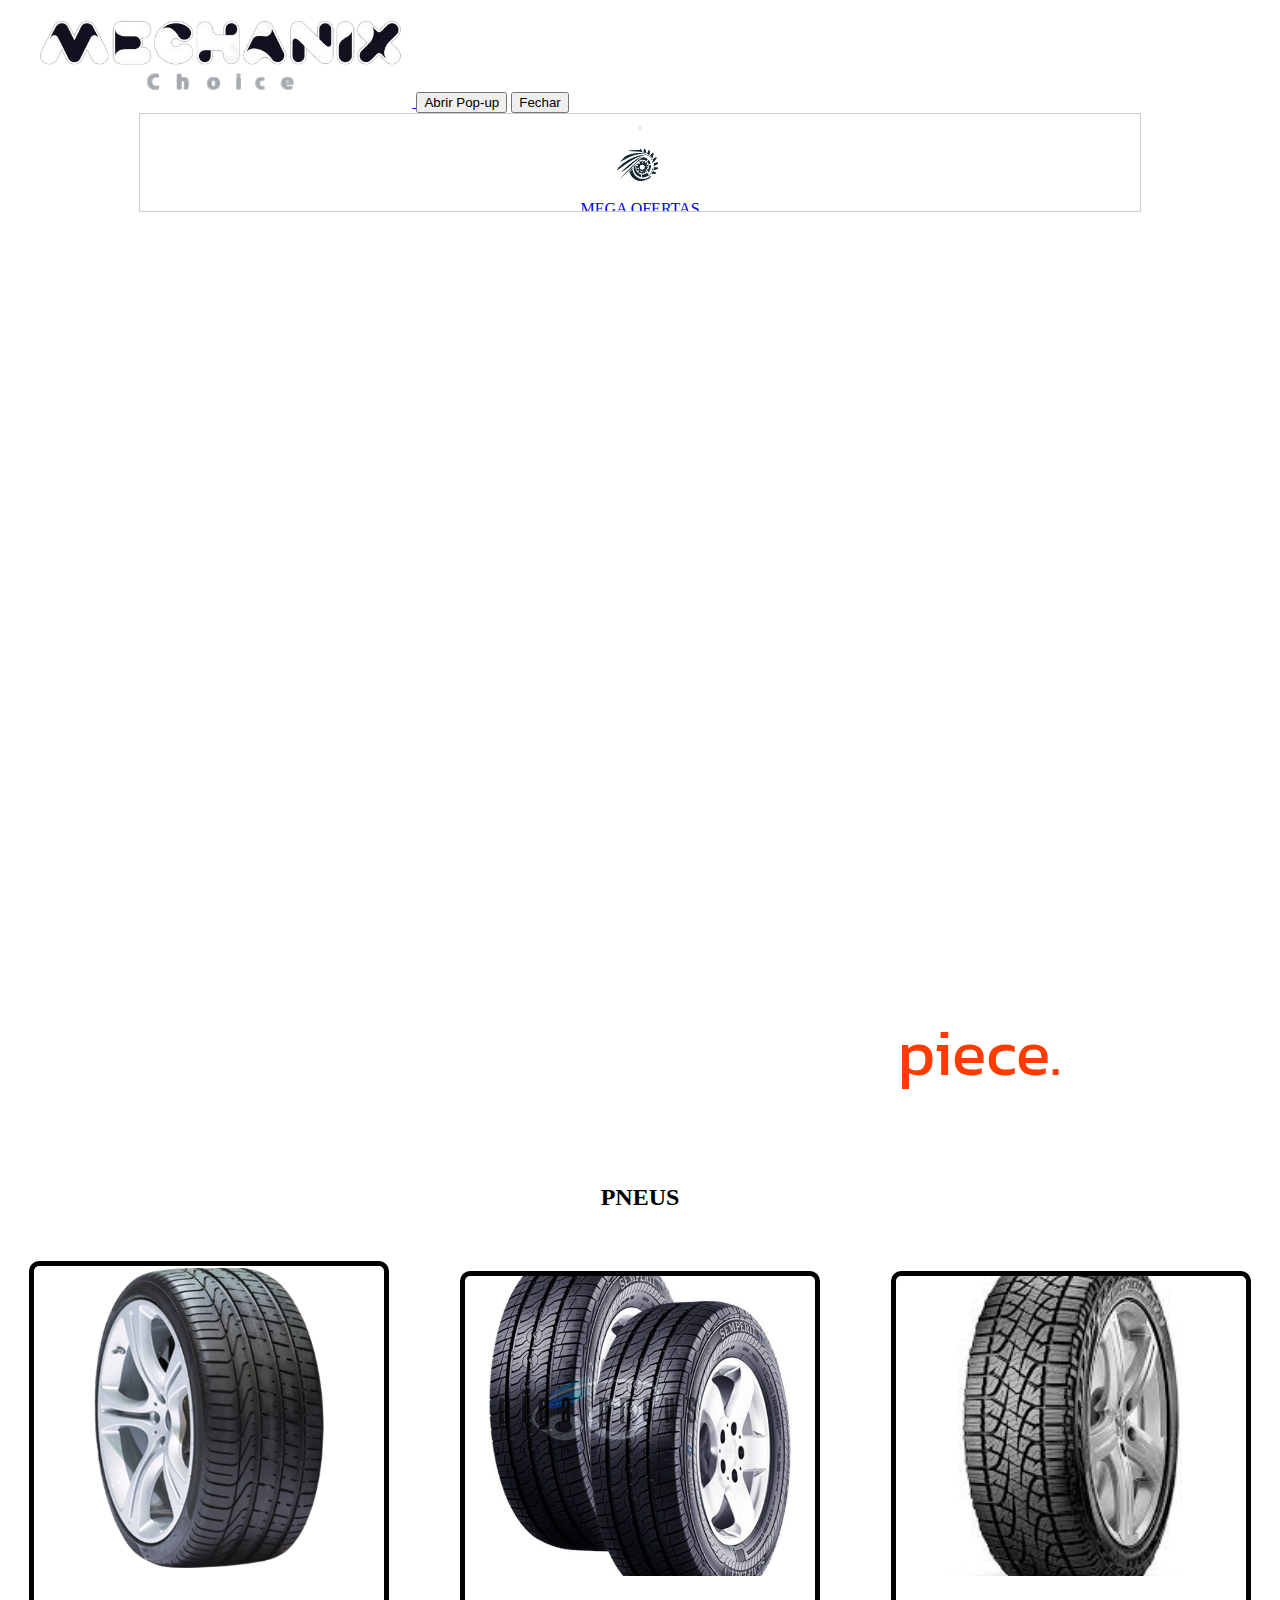
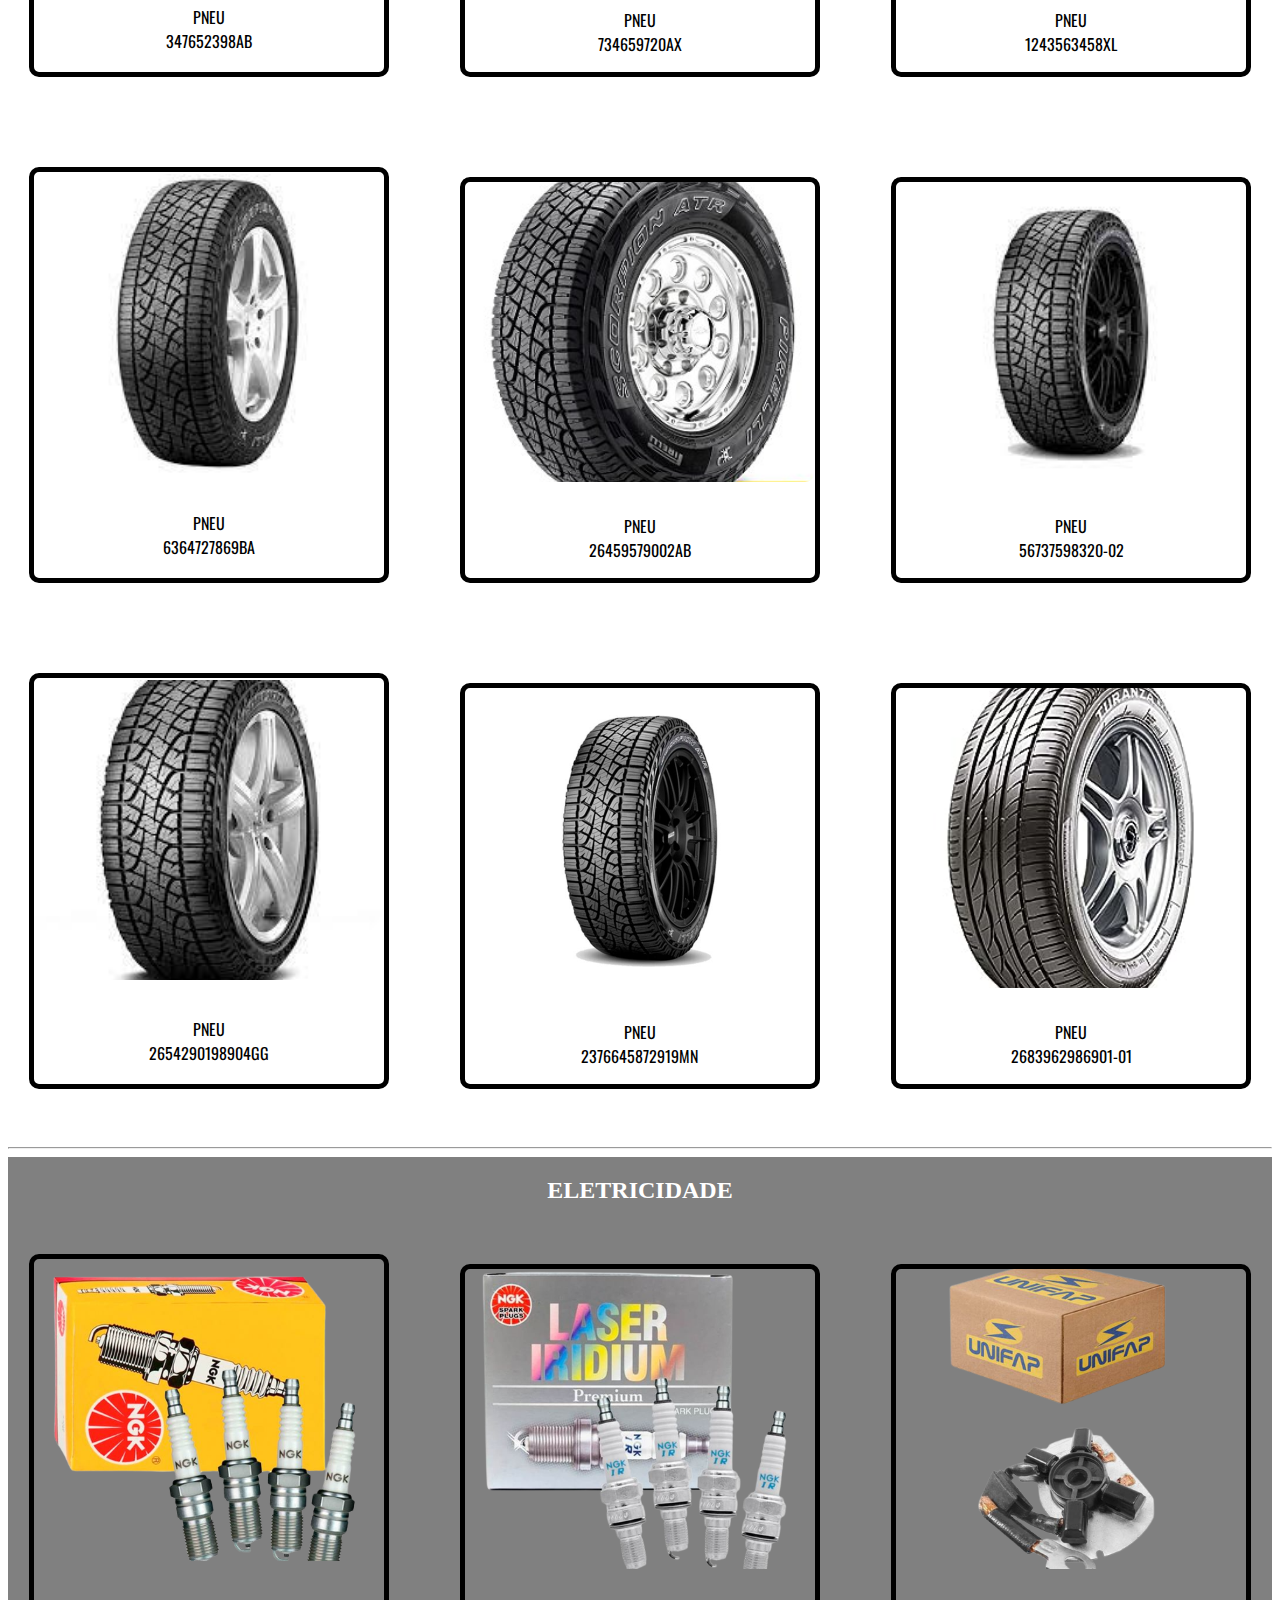
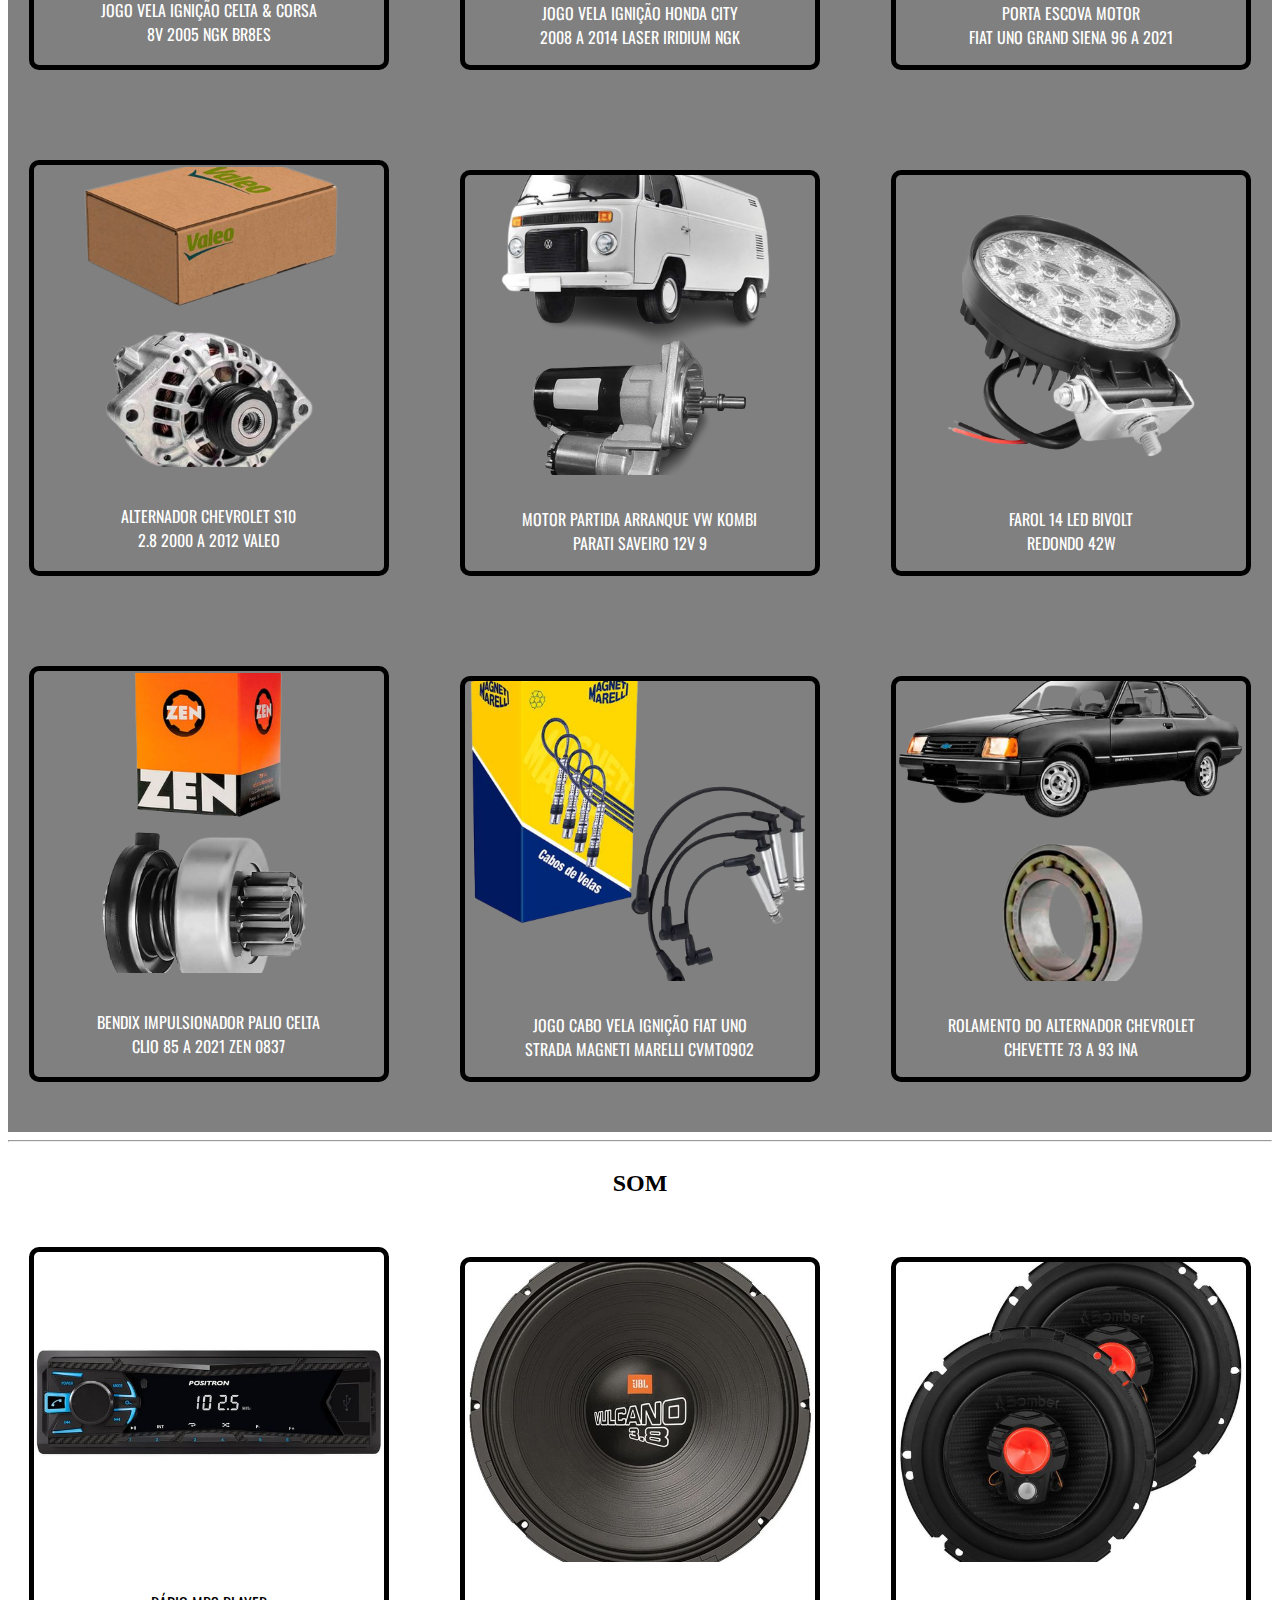
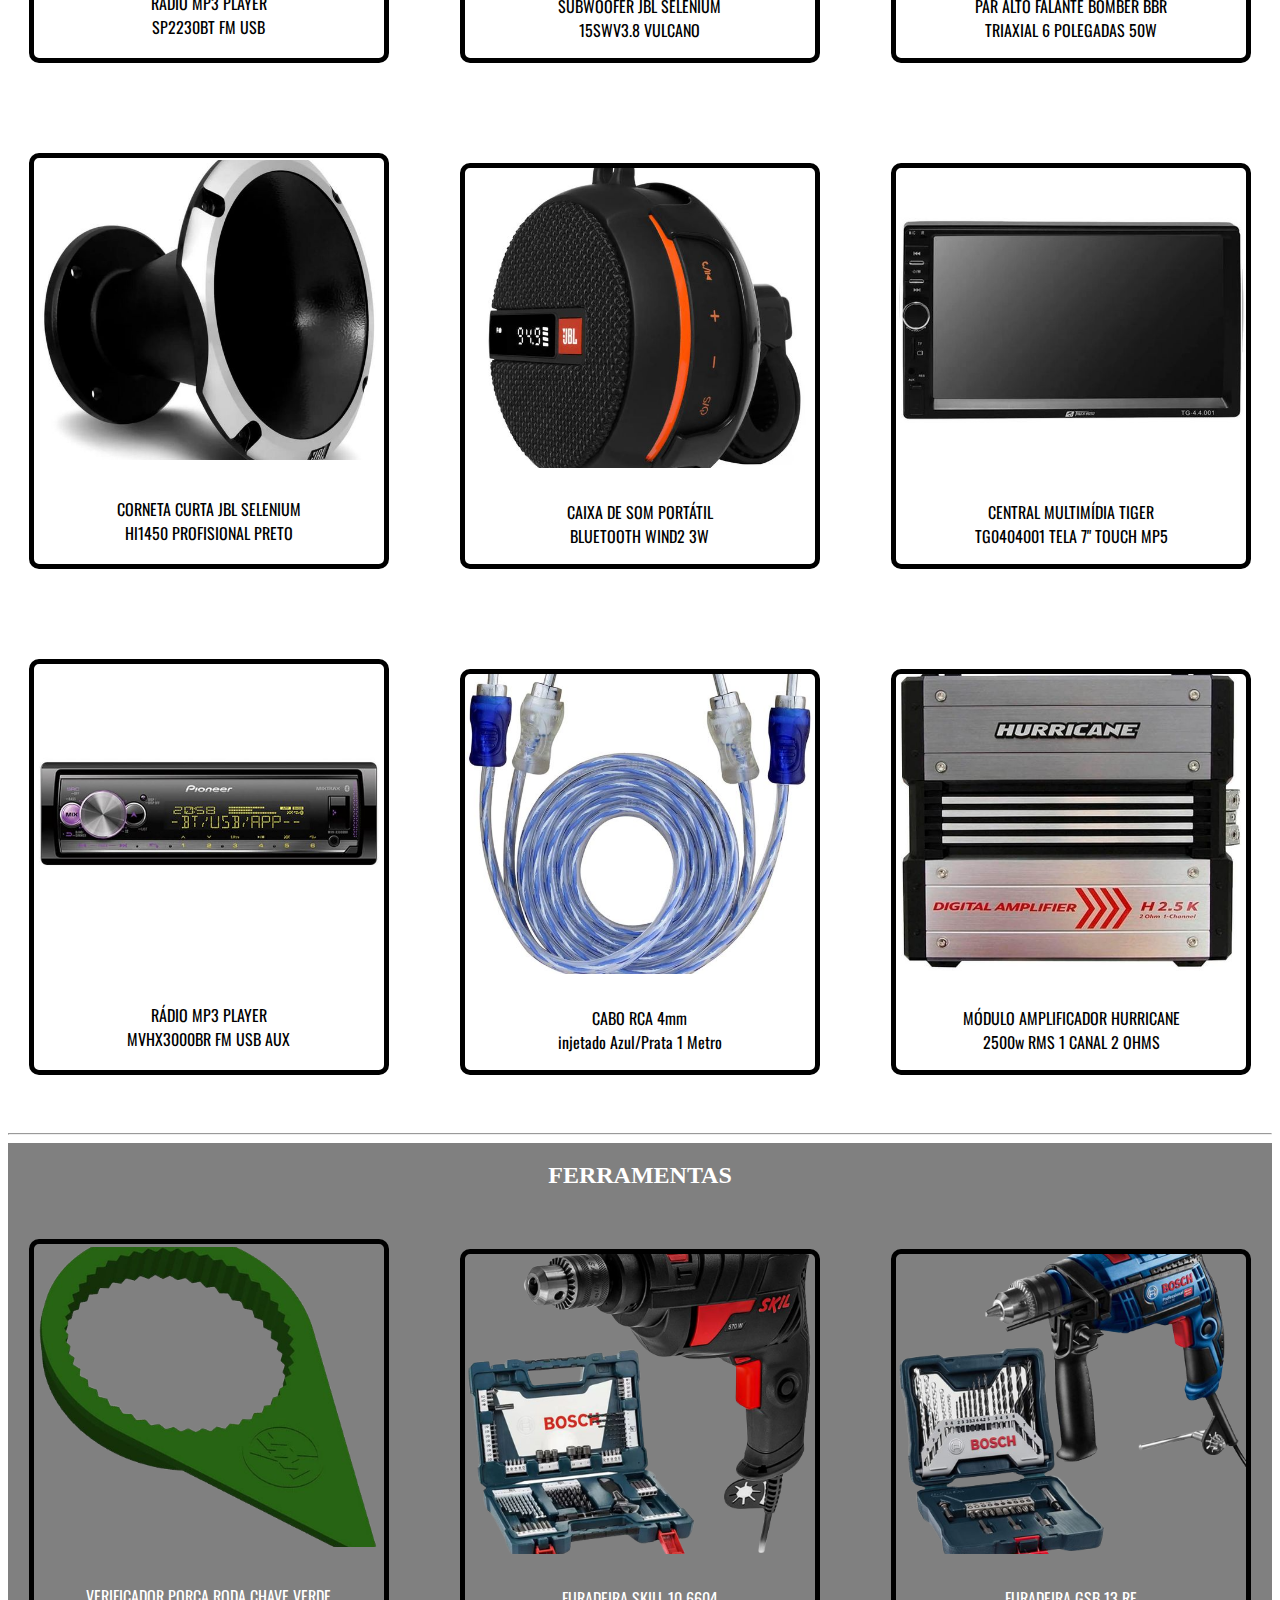
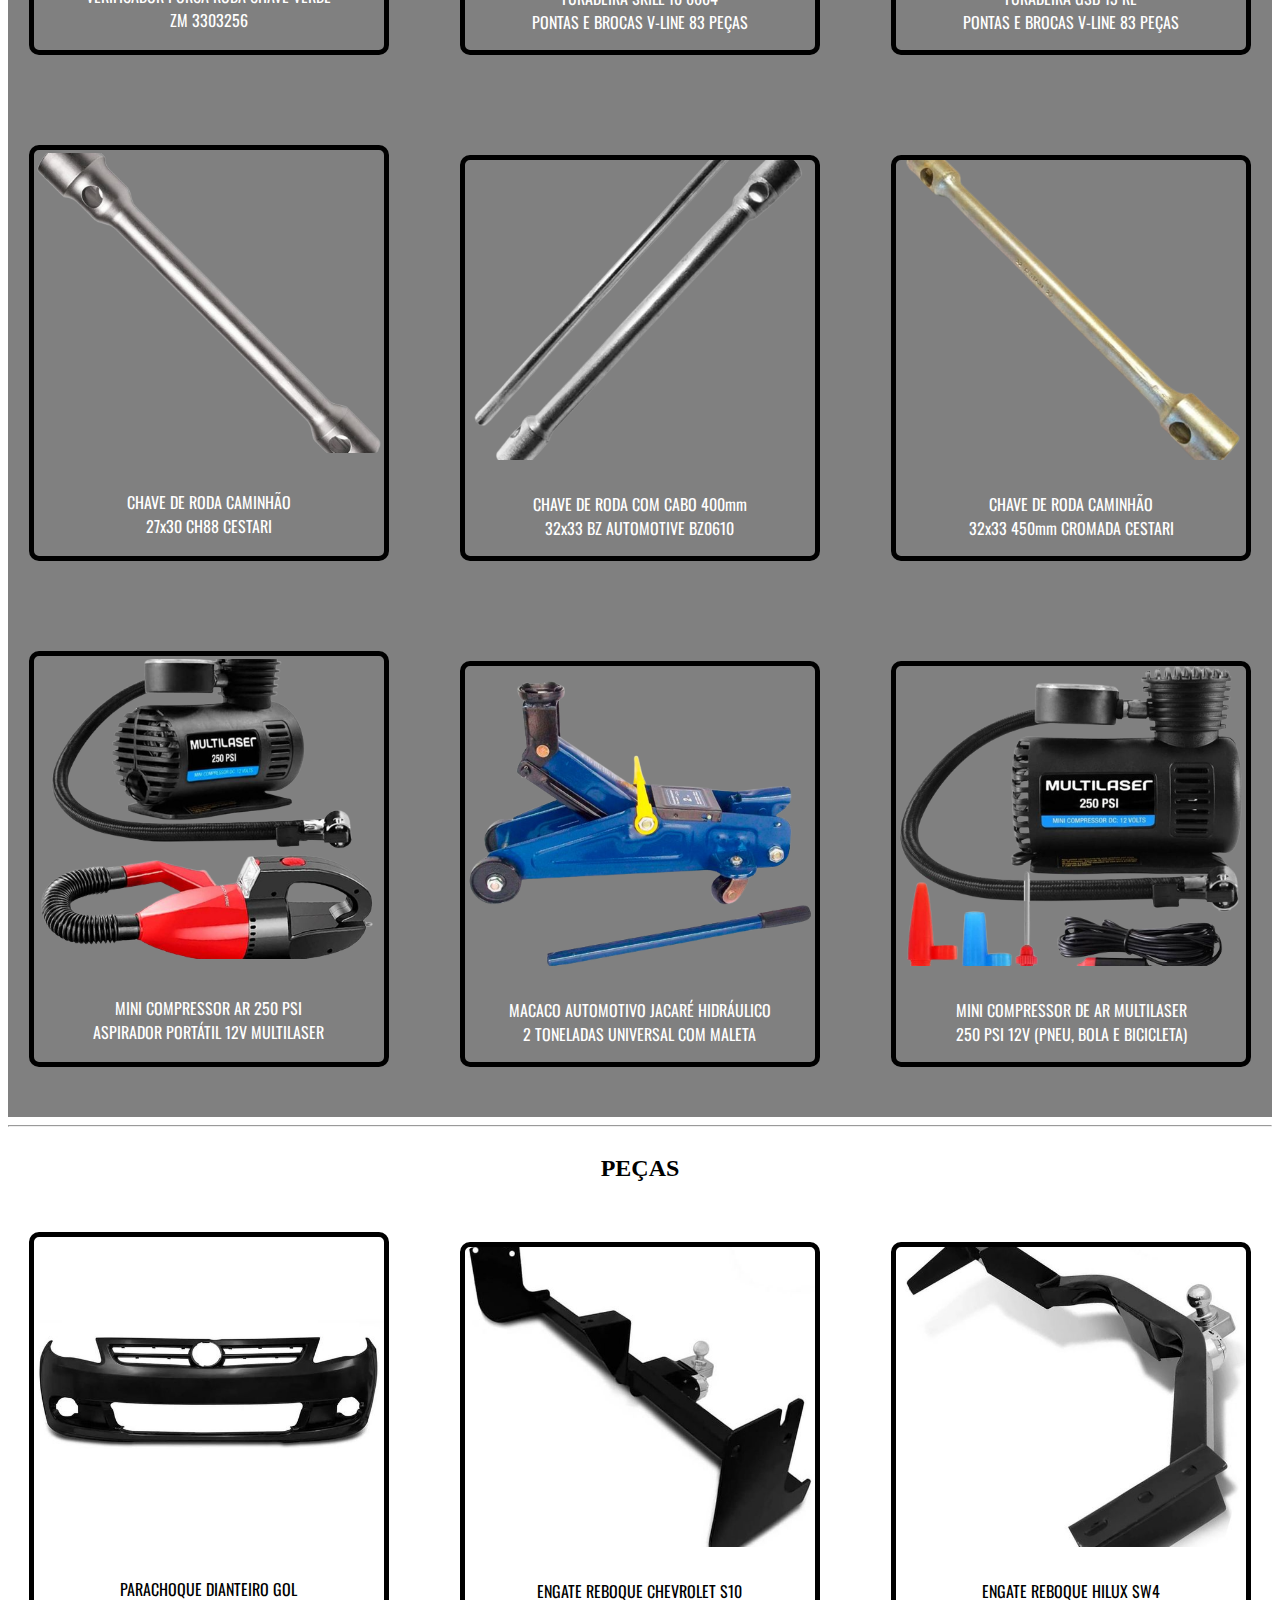
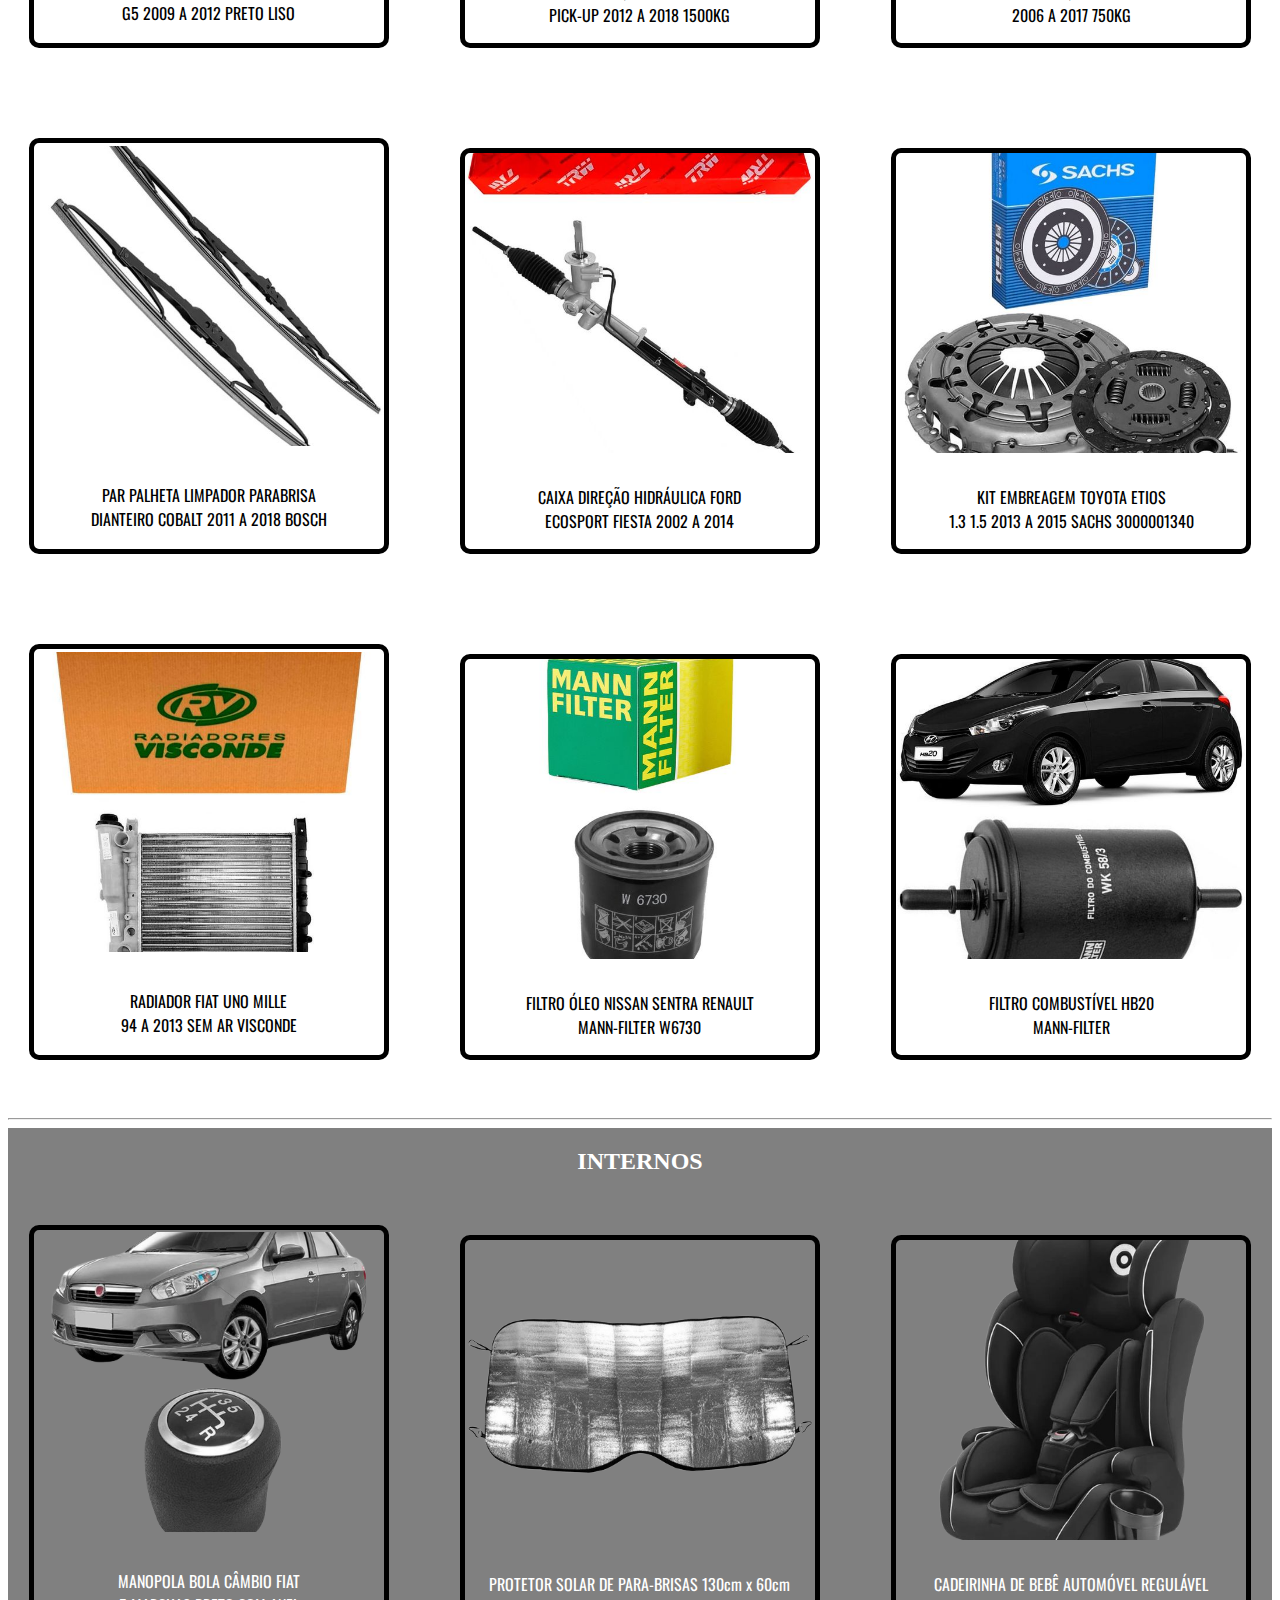
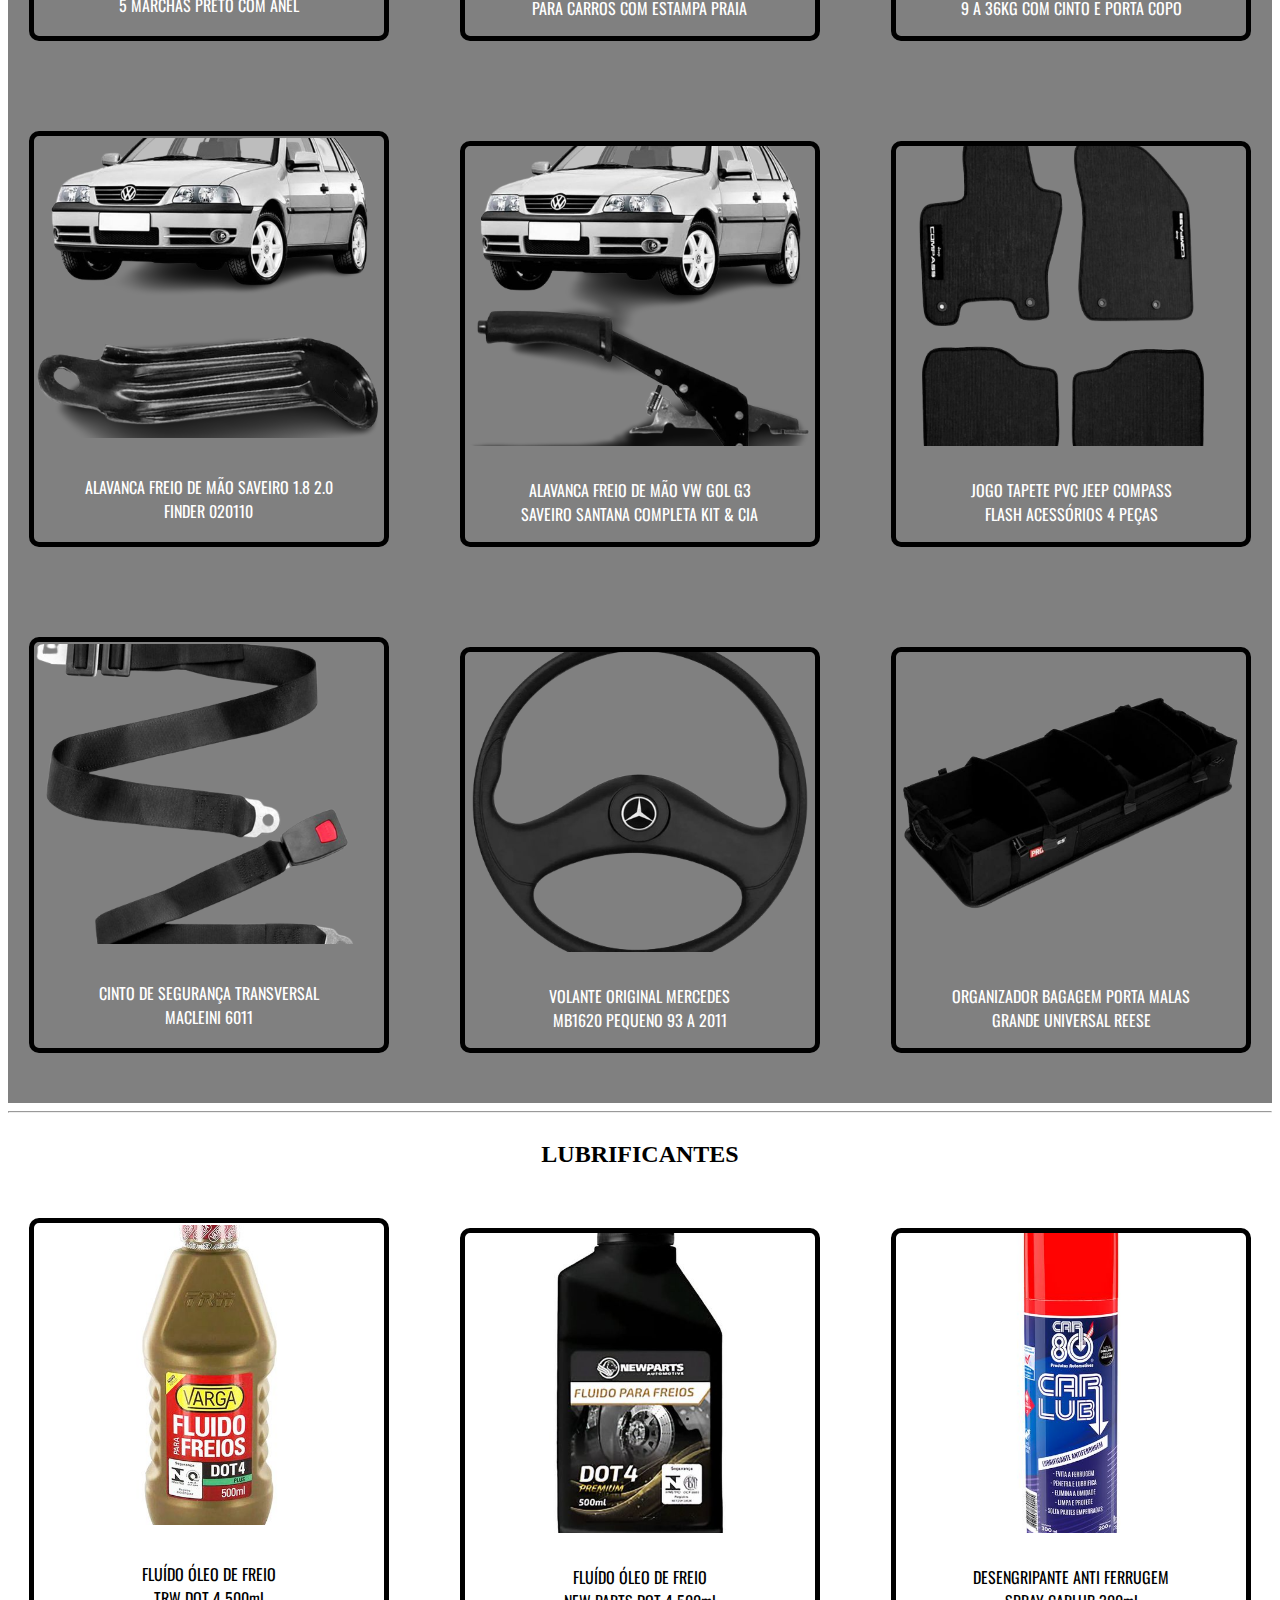
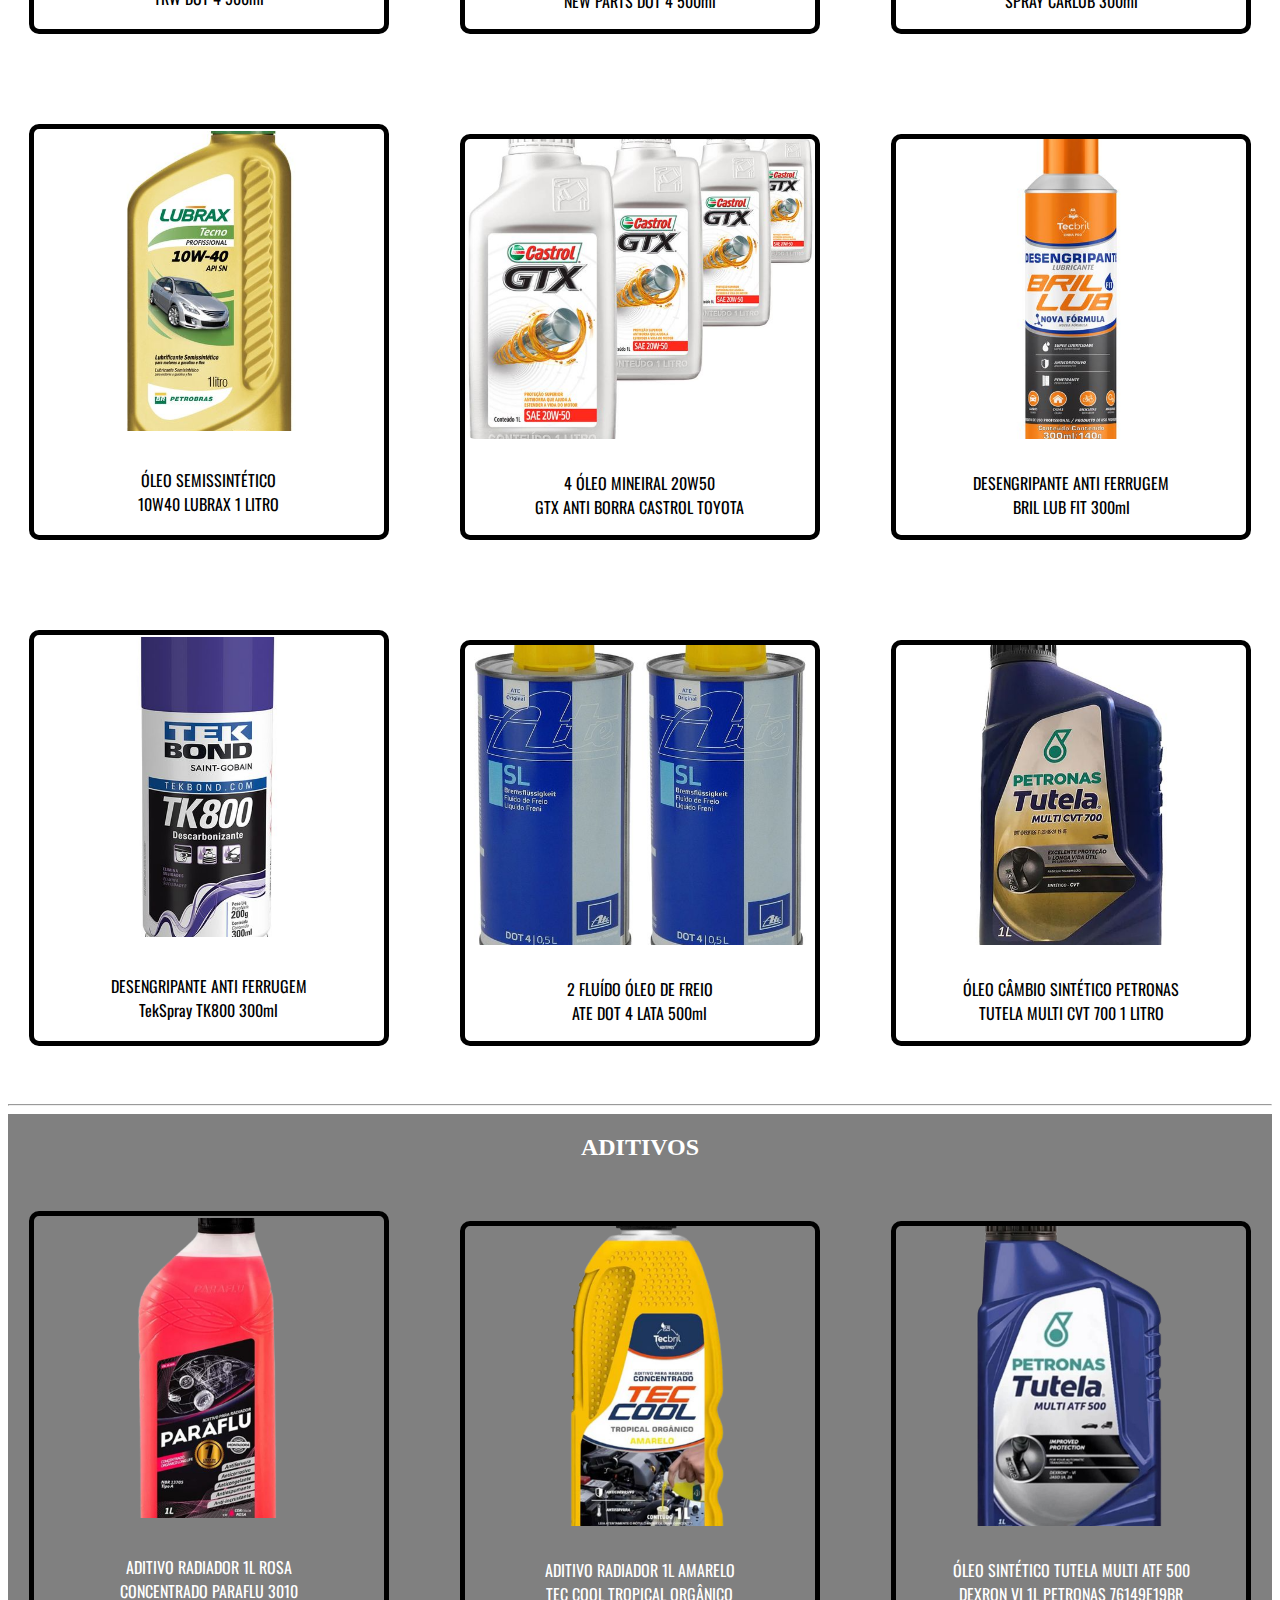
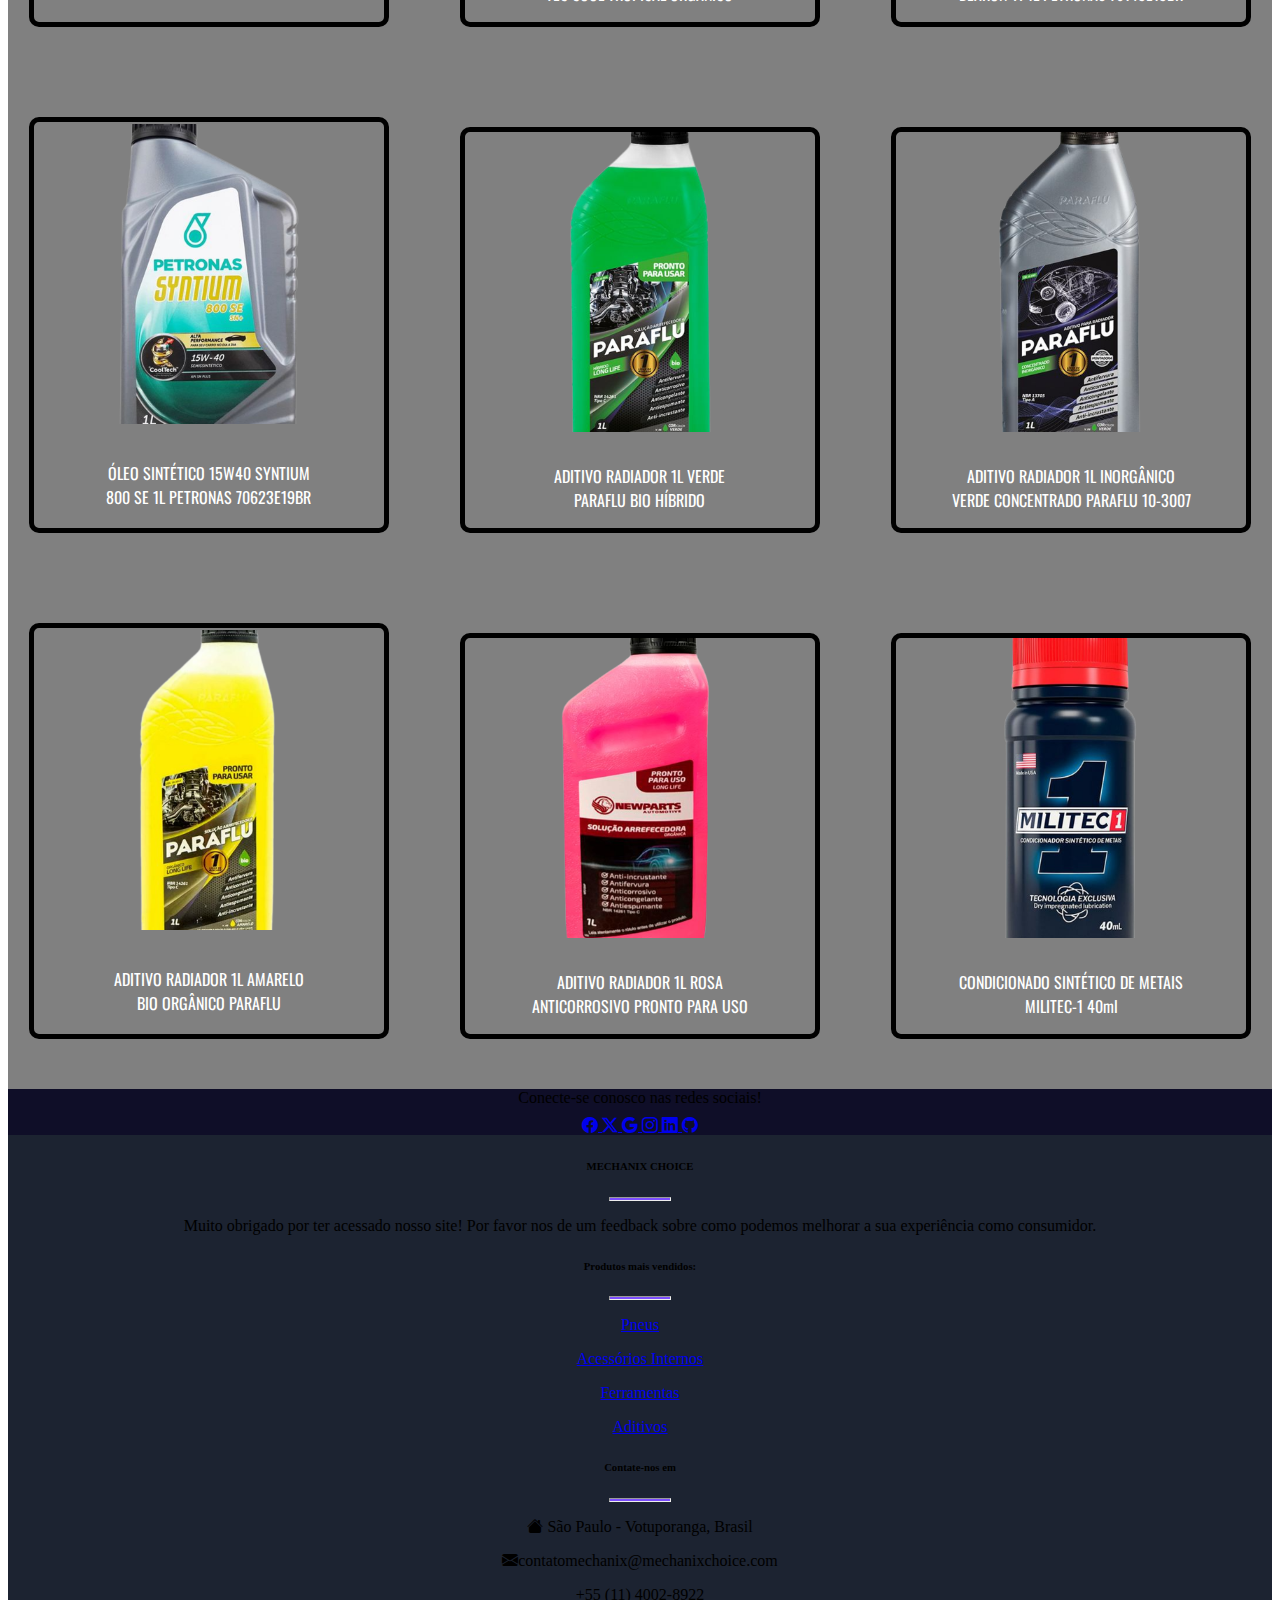
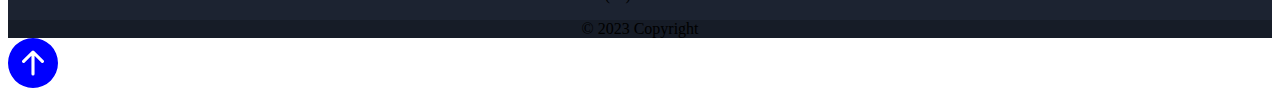
==== index.html @ fe579483 "commit com a propaganda para tentar aproveitar para poup" ====
<!DOCTYPE html>
<html lang="pt-br">

<head>
  <meta charset="UTF-8">
  <meta name="viewport" content="width=device-width, initial-scale=1.0">
  <title>Mechanix Choice</title>

  <!-- LINK JAVASCRIPT PADRÃO-->
  <script src="script.js"></script>
  <!-- LINK CSS PADRÃO -->
  <link rel="stylesheet" href="styles.css">
  <!-- ÍCONE DA LOGO NA GUIA -->
  <link rel="icon" href="/image/ícone_-removebg-preview.2.0.png">

  <!-- LINK BOOTSTRAP CDN -->
  <link href="https://cdn.jsdelivr.net/npm/bootstrap@5.3.2/dist/css/bootstrap.min.css" rel="stylesheet"
    integrity="sha384-T3c6CoIi6uLrA9TneNEoa7RxnatzjcDSCmG1MXxSR1GAsXEV/Dwwykc2MPK8M2HN" crossorigin="anonymous">

  <script src="https://cdn.jsdelivr.net/npm/bootstrap@5.3.2/dist/js/bootstrap.bundle.min.js"
    integrity="sha384-C6RzsynM9kWDrMNeT87bh95OGNyZPhcTNXj1NW7RuBCsyN/o0jlpcV8Qyq46cDfL"
    crossorigin="anonymous"></script>

  <!-- IMPORT ÍCONE MERCADINHO-->
  <link rel="stylesheet" href="https://cdn.jsdelivr.net/npm/bootstrap-icons@1.11.1/font/bootstrap-icons.css">

  <!-- LINK BOOTSTRAP CSS -->
  <!-- <link rel="stylesheet" href="./css/bootstrap.css"> -->
</head>

<body>
  <!-- NAVBAR PRINCIPAL -->

  <nav class="navbar navbar-expand-lg bg-dark" data-bs-theme="dark">
      <!-- LOGO CENTRAL -->
      <a class="navbar-brand d-flex justify-content-center" href="#">
        <img src="image/Logo1.0-removebg-preview.png" width="30%" alt="" class="img-logo-central">
      </a>
      <!-- FIM LOGO CENTRAL -->

      <button id="openButton">Abrir Pop-up</button>

    <div class="popup" id="popup">
        <div class="container">
            <!-- Remova os IDs duplicados aqui -->
            <div class="form-container sign-up-container">
                <form action="#">
                    <h1>Criar Conta</h1>
                    <div class="social-container">
                        <a href="#" class="social"><i class="fab fa-facebook-f"></i></a>
                        <a href="#" class="social"><i class="fab fa-google-plus-g"></i></a>
                        <a href="#" class="social"><i class="fab fa-linkedin-in"></i></a>
                    </div>
                    <span>ou use seu e-mail para registro</span>
                    <input type="text" placeholder="Nome" />
                    <input type="email" placeholder="E-mail" />
                    <input type="password" placeholder="Senha" />
                    <button>Cadastrar</button>
                </form>
            </div>
            <div class="form-container sign-in-container">
                <form action="#">
                    <h1>Entrar</h1>
                    <div class="social-container">
                        <a href="#" class="social"><i class="fab fa-facebook-f"></i></a>
                        <a href="#" class="social"><i class="fab fa-google-plus-g"></i></a>
                        <a href="#" class="social"><i class="fab fa-linkedin-in"></i></a>
                    </div>
                    <span>ou use sua conta</span>
                    <input type="email" placeholder="E-mail" />
                    <input type="password" placeholder="Senha" />
                    <a href="#">Esqueceu sua senha?</a>
                    <button>Entrar</button>
                </form>
            </div>
            <div class="overlay-container">
                <div class="overlay">
                    <div class="overlay-panel overlay-left">
                        <h1>Bem-vindo de volta!</h1>
                        <p>Para continuar conectado conosco, faça login com suas informações pessoais</p>
                        <button class="ghost" id="signIn">Entrar</button>
                    </div>
                    <div class="overlay-panel overlay-right">
                        <h1>Olá, Amigo!</h1>
                        <p>Insira seus dados pessoais e comece sua jornada conosco</p>
                        <a class="ghost" id="signUp" href="cadastro.html">Cadastrar</a>
                    </div>
                </div>
            </div>
        </div>
    </div>
    <button id="closeButton">Fechar</button>
    
</div>

      <!-- 👇parte do código da barra de pesquisa q deixa quase centralizado👇 -->
      <!-- <div class="collapse navbar-collapse" id="navbarNavDropdown"> -->
      <!-- 👆parte do código da barra de pesquisa q deixa quase centralizado👆 -->

    </div>
    </div>
  </nav>


  <!-- NAVBAR SECUNDÁRIA -->
  <nav class="navbar navbar-expand-lg bg-body-tertiary footer-col">
    <div class="container-fluid nav2 box_externo menu ">
      <button class="navbar-toggler" type="button" data-bs-toggle="collapse" data-bs-target="#navbarNavDropdown"
        aria-controls="navbarNavDropdown" aria-expanded="false" aria-label="Toggle navigation">
        <span class="navbar-toggler-icon"></span>
      </button>

      <div class="collapse navbar-collapse nav2" id="navbarNavDropdown topo menu corpo rodape">
        <ul class="navbar-nav ul">

          <!-- COMEÇO DROPDOWN LINK -->
          <li class="nav-item dropdown">
            <a class="nav-link dropdown-toggle" id="dropdown-nav2" href="#" role="button" data-bs-toggle="dropdown"
              aria-expanded="false">
              <img src="image/ícone_primário_site-removebg-preview.png" alt="" width="60px" height="64px">
            </a>
            <ul class="dropdown-menu" aria-labelledby="dropdown-nav2">
              <li><a class="dropdown-item" href="#">MEGA OFERTAS</a></li>
              <li><a class="dropdown-item" href="#">FARÓIS</a></li>
              <li><a class="dropdown-item" href="#">MOTOCICLETAS</a></li>
              <li><a class="dropdown-item" href="#">ACESSÓRIOS EXTERNOS</a></li>
            </ul>
          </li>          
          <!-- FIM DROPDOWN LINK -->

          <!-- ÍNICIO DOS ITENS/ÍCONES DA NAVBAR -->
          <li class="nav-item li">
            <a class="nav-link active fonte" aria-current="page" href="#pneu"><img
                src="image/pneu_caminhão_ícone-removebg-preview.png" alt="" width="40px" height="40px">PNEUS</a>
          </li>
          <li class="nav-item li">
            <a class="nav-link active fonte" aria-current="page" href="#eletricidade"><img
                src="image/ícone raio-amarelo.png" alt="" width="40px" height="40px">ELETRICIDADE</a>
          </li>
          <li class="nav-item li">
            <a class="nav-link active fonte" aria-current="page" href="#som"><img
                src="image/ícone_som2.0-removebg-preview.png" alt="" width="47px" height="39px"
                class="img_icon_som">SOM</a>
          </li>
          <li class="nav-item li">
            <a href="#ferramentas" class="nav-link active fonte" aria-current="page"><img
                src="image/ferramentas_ícone.png" alt="" width="43px" height="41px"
                class="img_icon_ferramentas">FERRAMENTAS</a>
          </li>
          <li class="nav-item li">
            <a href="#peças" class="nav-link active fonte" aria-current="page"><img
                src="image/ba_ícone-removebg-preview.png" alt="" width="48px" height="40px"
                class="img_icon_pecas">PEÇAS</a>
          </li>
          <li class="nav-item li">
            <a href="#internos" class="nav-link active fonte" aria-current="page"><img
                src="image/volante_ícone-removebg-preview.png" alt="" width="41px" height="40px"
                class="img_icon_internos">INTERNOS</a>
          </li>
          <li class="nav-item li">
            <a href="#lubrificante" class="nav-link active fonte" aria-current="page"><img
                src="image/bocal_ícone-removebg-preview.png" alt="" width="45px" height="40px"
                class="img_icon_lubrificantes">LUBRIFICANTE</a>
          </li>
          <li class="nav-item li">
            <a href="#aditivos" class="nav-link active fonte" aria-current="page"><img
                src="image/bomba_ícone-removebg-preview.png" alt="" width="45px" height="40px">ADITIVOS</a>
          </li>
          <li class="nav-item li">
            <a href="#ofertas" class="nav-link active fonte" aria-current="page"><img src="image/cupom.png" alt=""
                width="45px" height="40px">OFERTAS</a>
          </li>
        </ul>
        <!-- FIM DOS ITENS/ÍCONES DA NAVBAR -->
        <!-- FIM NAVBAR SECUNDÁRIA -->
      </div>
    </div>
  </nav>

  <!-- INICIO CARROSEL DO FUNDO -->
  <!-- <div id="carouselExampleInterval" class="carousel slide" data-bs-ride="carousel">
    <div class="carousel-inner">
      <div class="carousel-item active" data-bs-interval="3500">
        <img src="/image/fundo2-carrosel.jpg" class="d-block w-100" alt="...">
      </div>
      <div class="carousel-item" data-bs-interval="2000">
        <img src="/image/fundo1-carrosel.jpg" class="d-block w-100" alt="...">
      </div>
      <div class="carousel-item" data-bs-interval="3000">
        <img src="/image/fundo3-carrosel.jpg" class="d-block w-100" alt="...">
      </div>
    </div>
  </div> -->
  <!-- FIM DO CARROESL DO FUNDO -->



  <!-- INICIO VÍDEO FUNDO -->
  <div class="position-relative quebra">
    <video class="video1" src="/image/video_fundo.mp4" autoplay="0" muted loop></video>
    <div class="position-absolute top-50 start-50 translate-middle">
      <p class="p-title">We build trust, piece by<o class="p-title2"> piece.</o>
      </p>
    </div>
  </div>
  <!-- FIM VÍDEO FUNDO -->




  <!-- ÍNICIO ONE PAGE -->

  <!-- ONE PAGE PNEUS-->
  <div class="toda-flex bg-branco">
    <h2 id="pneu">PNEUS</h2>
    <div class="linhas">
      <div class="con-loja">
        <img src="image/pneu1.png" alt="">
        <p class="font-loja">PNEU<br>347652398AB</p>
        <!-- <button class="bi bi-cart3 btn-venda"></button> -->
      </div>
      <div class="con-loja">
        <img src="image/pneu2.png" alt="">
        <p class="font-loja">PNEU<br>734659720AX</p>
        <!-- <button class="bi bi-cart3 btn-venda"></button> -->
      </div>
      <div class="con-loja">
        <img src="image/pneu3.png" alt="">
        <p class="font-loja">PNEU<br>1243563458XL</p>
        <!-- <button class="bi bi-cart3 btn-venda"></button> -->
      </div>
    </div>
    <div class="linhas">
      <div class="con-loja">
        <img src="image/pneu4.png" alt="">
        <p class="font-loja">PNEU<br>6364727869BA</p>
        <!-- <button class="bi bi-cart3 btn-venda"></button> -->
      </div>
      <div class="con-loja">
        <img src="image/pneu5.png" alt="">
        <p class="font-loja">PNEU<br>26459579002AB</p>
        <!-- <button class="bi bi-cart3 btn-venda"></button> -->
      </div>
      <div class="con-loja">
        <img src="image/pneu6.png" alt="">
        <p class="font-loja">PNEU<br>56737598320-02</p>
        <!-- <button class="bi bi-cart3 btn-venda"></button> -->
      </div>
    </div>
    <div class="linhas">
      <div class="con-loja">
        <img src="image/pneu7.png" alt="">
        <p class="font-loja">PNEU<br>2654290198904GG</p>
        <!-- <button class="bi bi-cart3 btn-venda"></button> -->
      </div>
      <div class="con-loja">
        <img src="image/pneu8.png" alt="">
        <p class="font-loja">PNEU<br>2376645872919MN</p>
        <!-- <button class="bi bi-cart3 btn-venda"></button> -->
      </div>
      <div class="con-loja">
        <img src="image/pneu9.png" alt="">
        <p class="font-loja">PNEU<br>2683962986901-01</p>
        <!-- <button class="bi bi-cart3 btn-venda"></button> -->
      </div>
    </div>
  </div>
  <hr>
  <!-- ONE PAGE ELETRICIDADE-->
  <div class="toda-flex bg-cinza">
    <h2 id="eletricidade">ELETRICIDADE</h2>
    <div class="linhas">
      <div class="con-loja">
        <img src="image/eletrica1.png" alt="">
        <p class="font-loja">JOGO VELA IGNIÇÃO CELTA & CORSA<br>8V 2005 NGK BR8ES</p>
        <!-- <button class="bi bi-cart3 btn-venda"></button> -->
      </div>
      <div class="con-loja">
        <img src="image/eletrica2.png" alt="">
        <p class="font-loja">JOGO VELA IGNIÇÃO HONDA CITY<br>2008 A 2014 LASER IRIDIUM NGK</p>
        <!-- <button class="bi bi-cart3 btn-venda"></button> -->
      </div>
      <div class="con-loja">
        <img src="image/eletrica3.png" alt="">
        <p class="font-loja">PORTA ESCOVA MOTOR<br>FIAT UNO GRAND SIENA 96 A 2021</p>
        <!-- <button class="bi bi-cart3 btn-venda"></button> -->
      </div>
    </div>
    <div class="linhas">
      <div class="con-loja">
        <img src="image/eletrica4.png" alt="">
        <p class="font-loja">ALTERNADOR CHEVROLET S10<br>2.8 2000 A 2012 VALEO</p>
        <!-- <button class="bi bi-cart3 btn-venda"></button> -->
      </div>
      <div class="con-loja">
        <img src="image/eletrica5.png" alt="">
        <p class="font-loja">MOTOR PARTIDA ARRANQUE VW KOMBI<br>PARATI SAVEIRO 12V 9</p>
        <!-- <button class="bi bi-cart3 btn-venda"></button> -->
      </div>
      <div class="con-loja">
        <img src="image/eletrica6.png" alt="">
        <p class="font-loja">FAROL 14 LED BIVOLT<br>REDONDO 42W</p>
        <!-- <button class="bi bi-cart3 btn-venda"></button> -->
      </div>
    </div>
    <div class="linhas">
      <div class="con-loja">
        <img src="image/eletrica7.png" alt="">
        <p class="font-loja">BENDIX IMPULSIONADOR PALIO CELTA<br>CLIO 85 A 2021 ZEN 0837</p>
        <!-- <button class="bi bi-cart3 btn-venda"></button> -->
      </div>
      <div class="con-loja">
        <img src="image/eletrica8.png" alt="">
        <p class="font-loja">JOGO CABO VELA IGNIÇÃO FIAT UNO<br>STRADA MAGNETI MARELLI CVMT0902</p>
        <!-- <button class="bi bi-cart3 btn-venda"></button> -->
      </div>
      <div class="con-loja">
        <img src="image/eletrica9.png" alt="">
        <p class="font-loja">ROLAMENTO DO ALTERNADOR CHEVROLET<br>CHEVETTE 73 A 93 INA</p>
        <!-- <button class="bi bi-cart3 btn-venda"></button> -->
      </div>
    </div>
  </div>
  <hr>
  <!-- ONE PAGE SOM-->
  <div class="toda-flex bg-branco">
    <h2 id="som">SOM</h2>
    <div class="linhas">
      <div class="con-loja">
        <img src="image/som1.png" alt="">
        <p class="font-loja">RÁDIO MP3 PLAYER<br>SP2230BT FM USB</p>
        <!-- <button class="bi bi-cart3 btn-venda"></button> -->
      </div>
      <div class="con-loja">
        <img src="image/som2.png" alt="">
        <p class="font-loja">SUBWOOFER JBL SELENIUM<br>15SWV3.8 VULCANO</p>
        <!-- <button class="bi bi-cart3 btn-venda"></button> -->
      </div>
      <div class="con-loja">
        <img src="image/som3.png" alt="">
        <p class="font-loja">PAR ALTO FALANTE BOMBER BBR<br>TRIAXIAL 6 POLEGADAS 50W</p>
        <!-- <button class="bi bi-cart3 btn-venda"></button> -->
      </div>
    </div>
    <div class="linhas">
      <div class="con-loja">
        <img src="image/som4.png" alt="">
        <p class="font-loja">CORNETA CURTA JBL SELENIUM<br>Hl1450 PROFISIONAL PRETO</p>
        <!-- <button class="bi bi-cart3 btn-venda"></button> -->
      </div>
      <div class="con-loja">
        <img src="image/som5.png" alt="">
        <p class="font-loja">CAIXA DE SOM PORTÁTIL<br>BLUETOOTH WIND2 3W</p>
        <!-- <button class="bi bi-cart3 btn-venda"></button> -->
      </div>
      <div class="con-loja">
        <img src="image/som6.png" alt="">
        <p class="font-loja">CENTRAL MULTIMÍDIA TIGER<br>TG0404001 TELA 7" TOUCH MP5</p>
        <!-- <button class="bi bi-cart3 btn-venda"></button> -->
      </div>
    </div>
    <div class="linhas">
      <div class="con-loja">
        <img src="image/som7.png" alt="">
        <p class="font-loja">RÁDIO MP3 PLAYER<br>MVHX3000BR FM USB AUX</p>
        <!-- <button class="bi bi-cart3 btn-venda"></button> -->
      </div>
      <div class="con-loja">
        <img src="image/som8.png" alt="">
        <p class="font-loja">CABO RCA 4mm<br>injetado Azul/Prata 1 Metro</p>
        <!-- <button class="bi bi-cart3 btn-venda"></button> -->
      </div>
      <div class="con-loja">
        <img src="image/som9.png" alt="">
        <p class="font-loja">MÓDULO AMPLIFICADOR HURRICANE<br>2500w RMS 1 CANAL 2 OHMS</p>
        <!-- <button class="bi bi-cart3 btn-venda"></button> -->
      </div>
    </div>
  </div>
  <hr>
  <!-- ONE PAGE FERRAMENTAS-->
  <div class="toda-flex bg-cinza">
    <h2 id="ferramentas">FERRAMENTAS</h2>
    <div class="linhas">
      <div class="con-loja">
        <img src="image/ferramenta1.png" alt="">
        <p class="font-loja">VERIFICADOR PORCA RODA CHAVE VERDE<br>ZM 3303256</p>
        <!-- <button class="bi bi-cart3 btn-venda"></button> -->
      </div>
      <div class="con-loja">
        <img src="image/ferramenta2.png" alt="">
        <p class="font-loja">FURADEIRA SKILL 10 6604<br>PONTAS E BROCAS V-LINE 83 PEÇAS</p>
        <!-- <button class="bi bi-cart3 btn-venda"></button> -->
      </div>
      <div class="con-loja">
        <img src="image/ferramenta3.png" alt="">
        <p class="font-loja">FURADEIRA GSB 13 RE<br>PONTAS E BROCAS V-LINE 83 PEÇAS</p>
        <!-- <button class="bi bi-cart3 btn-venda"></button> -->
      </div>
    </div>
    <div class="linhas">
      <div class="con-loja">
        <img src="image/ferramenta4.png" alt="">
        <p class="font-loja">CHAVE DE RODA CAMINHÃO<br>27x30 CH88 CESTARI</p>
        <!-- <button class="bi bi-cart3 btn-venda"></button> -->
      </div>
      <div class="con-loja">
        <img src="image/ferramenta5.png" alt="">
        <p class="font-loja">CHAVE DE RODA COM CABO 400mm<br>32x33 BZ AUTOMOTIVE BZ0610</p>
        <!-- <button class="bi bi-cart3 btn-venda"></button> -->
      </div>
      <div class="con-loja">
        <img src="image/ferramenta6.png" alt="">
        <p class="font-loja">CHAVE DE RODA CAMINHÃO<br>32x33 450mm CROMADA CESTARI</p>
        <!-- <button class="bi bi-cart3 btn-venda"></button> -->
      </div>
    </div>
    <div class="linhas">
      <div class="con-loja">
        <img src="image/ferramenta7.png" alt="">
        <p class="font-loja">MINI COMPRESSOR AR 250 PSI<br>ASPIRADOR PORTÁTIL 12V MULTILASER</p>
        <!-- <button class="bi bi-cart3 btn-venda"></button> -->
      </div>
      <div class="con-loja">
        <img src="image/ferramenta8.png" alt="">
        <p class="font-loja">MACACO AUTOMOTIVO JACARÉ HIDRÁULICO<br>2 TONELADAS UNIVERSAL COM MALETA</p>
        <!-- <button class="bi bi-cart3 btn-venda"></button> -->
      </div>
      <div class="con-loja">
        <img src="image/ferramenta9.png" alt="">
        <p class="font-loja">MINI COMPRESSOR DE AR MULTILASER<br>250 PSI 12V (PNEU, BOLA E BICICLETA)</p>
        <!-- <button class="bi bi-cart3 btn-venda"></button> -->
      </div>
    </div>
  </div>
  <hr>
  <!-- ONE PAGE PEÇAS-->
  <div class="toda-flex bg-branco">
    <h2 id="peças">PEÇAS</h2>
    <div class="linhas">
      <div class="con-loja">
        <img src="image/pecas1.png" alt="">
        <p class="font-loja">PARACHOQUE DIANTEIRO GOL<br>G5 2009 A 2012 PRETO LISO</p>
        <!-- <button class="bi bi-cart3 btn-venda"></button> -->
      </div>
      <div class="con-loja">
        <img src="image/pecas2.png" alt="">
        <p class="font-loja">ENGATE REBOQUE CHEVROLET S10<br>PICK-UP 2012 A 2018 1500KG</p>
        <!-- <button class="bi bi-cart3 btn-venda"></button> -->
      </div>
      <div class="con-loja">
        <img src="image/pecas3.png" alt="">
        <p class="font-loja">ENGATE REBOQUE HILUX SW4<br>2006 A 2017 750KG</p>
        <!-- <button class="bi bi-cart3 btn-venda"></button> -->
      </div>
    </div>
    <div class="linhas">
      <div class="con-loja">
        <img src="image/pecas4.png" alt="">
        <p class="font-loja">PAR PALHETA LIMPADOR PARABRISA<br>DIANTEIRO COBALT 2011 A 2018 BOSCH</p>
        <!-- <button class="bi bi-cart3 btn-venda"></button> -->
      </div>
      <div class="con-loja">
        <img src="image/pecas5.png" alt="">
        <p class="font-loja">CAIXA DIREÇÃO HIDRÁULICA FORD<br>ECOSPORT FIESTA 2002 A 2014</p>
        <!-- <button class="bi bi-cart3 btn-venda"></button> -->
      </div>
      <div class="con-loja">
        <img src="image/pecas6.png" alt="">
        <p class="font-loja">KIT EMBREAGEM TOYOTA ETIOS<br>1.3 1.5 2013 A 2015 SACHS 3000001340</p>
        <!-- <button class="bi bi-cart3 btn-venda"></button> -->
      </div>
    </div>
    <div class="linhas">
      <div class="con-loja">
        <img src="image/pecas7.png" alt="">
        <p class="font-loja">RADIADOR FIAT UNO MILLE<br>94 A 2013 SEM AR VISCONDE</p>
        <!-- <button class="bi bi-cart3 btn-venda"></button> -->
      </div>
      <div class="con-loja">
        <img src="image/pecas8.png" alt="">
        <p class="font-loja">FILTRO ÓLEO NISSAN SENTRA RENAULT<br>MANN-FILTER W6730</p>
        <!-- <button class="bi bi-cart3 btn-venda"></button> -->
      </div>
      <div class="con-loja">
        <img src="image/pecas9.png" alt="">
        <p class="font-loja">FILTRO COMBUSTÍVEL HB20<br>MANN-FILTER</p>
        <!-- <button class="bi bi-cart3 btn-venda"></button> -->
      </div>
    </div>
  </div>
  <hr>
  <!-- ONE PAGE INTERNOS-->
  <div class="toda-flex bg-cinza">
    <h2 id="internos">INTERNOS</h2>
    <div class="linhas">
      <div class="con-loja">
        <img src="image/internos1.png" alt="">
        <p class="font-loja">MANOPOLA BOLA CÂMBIO FIAT<br>5 MARCHAS PRETO COM ANEL </p>
        <!-- <button class="bi bi-cart3 btn-venda"></button> -->
      </div>
      <div class="con-loja">
        <img src="image/internos2.png" alt="">
        <p class="font-loja">PROTETOR SOLAR DE PARA-BRISAS 130cm x 60cm <br>PARA CARROS COM ESTAMPA PRAIA</p>
        <!-- <button class="bi bi-cart3 btn-venda"></button> -->
      </div>
      <div class="con-loja">
        <img src="image/internos3.png" alt="">
        <p class="font-loja">CADEIRINHA DE BEBÊ AUTOMÓVEL REGULÁVEL<br>9 A 36KG COM CINTO E PORTA COPO</p>
        <!-- <button class="bi bi-cart3 btn-venda"></button> -->
      </div>
    </div>
    <div class="linhas">
      <div class="con-loja">
        <img src="image/internos4.png" alt="">
        <p class="font-loja">ALAVANCA FREIO DE MÃO SAVEIRO 1.8 2.0<br>FINDER 020110</p>
        <!-- <button class="bi bi-cart3 btn-venda"></button> -->
      </div>
      <div class="con-loja">
        <img src="image/internos5.png" alt="">
        <p class="font-loja">ALAVANCA FREIO DE MÃO VW GOL G3<br>SAVEIRO SANTANA COMPLETA KIT & CIA</p>
        <!-- <button class="bi bi-cart3 btn-venda"></button> -->
      </div>
      <div class="con-loja">
        <img src="image/internos6.png" alt="">
        <p class="font-loja">JOGO TAPETE PVC JEEP COMPASS<br>FLASH ACESSÓRIOS 4 PEÇAS</p>
        <!-- <button class="bi bi-cart3 btn-venda"></button> -->
      </div>
    </div>
    <div class="linhas">
      <div class="con-loja">
        <img src="image/internos7.png" alt="">
        <p class="font-loja">CINTO DE SEGURANÇA TRANSVERSAL<br>MACLEINI 6011</p>
        <!-- <button class="bi bi-cart3 btn-venda"></button> -->
      </div>
      <div class="con-loja">
        <img src="image/internos8.png" alt="">
        <p class="font-loja">VOLANTE ORIGINAL MERCEDES<br>MB1620 PEQUENO 93 A 2011</p>
        <!-- <button class="bi bi-cart3 btn-venda"></button> -->
      </div>
      <div class="con-loja">
        <img src="image/internos9.png" alt="">
        <p class="font-loja">ORGANIZADOR BAGAGEM PORTA MALAS<br>GRANDE UNIVERSAL REESE</p>
        <!-- <button class="bi bi-cart3 btn-venda"></button> -->
      </div>
    </div>
  </div>
  <hr>
  <!-- ONE PAGE LUBRIFICANTES-->
  <div class="toda-flex bg-branco">
    <h2 id="lubrificante">LUBRIFICANTES</h2>
    <div class="linhas">
      <div class="con-loja">
        <img src="image/lub1.png" alt="">
        <p class="font-loja">FLUÍDO ÓLEO DE FREIO<br>TRW DOT 4 500ml</p>
        <!-- <button class="bi bi-cart3 btn-venda"></button> -->
      </div>
      <div class="con-loja">
        <img src="image/lub2.png" alt="">
        <p class="font-loja">FLUÍDO ÓLEO DE FREIO<br>NEW PARTS DOT 4 500ml</p>
        <!-- <button class="bi bi-cart3 btn-venda"></button> -->
      </div>
      <div class="con-loja">
        <img src="image/lub3.png" alt="">
        <p class="font-loja">DESENGRIPANTE ANTI FERRUGEM<br>SPRAY CARLUB 300ml</p>
        <!-- <button class="bi bi-cart3 btn-venda"></button> -->
      </div>
    </div>
    <div class="linhas">
      <div class="con-loja">
        <img src="image/lub4.png" alt="">
        <p class="font-loja">ÓLEO SEMISSINTÉTICO<br>10W40 LUBRAX 1 LITRO</p>
        <!-- <button class="bi bi-cart3 btn-venda"></button> -->
      </div>
      <div class="con-loja">
        <img src="image/lub5.png" alt="">
        <p class="font-loja">4 ÓLEO MINEIRAL 20W50<br>GTX ANTI BORRA CASTROL TOYOTA</p>
        <!-- <button class="bi bi-cart3 btn-venda"></button> -->
      </div>
      <div class="con-loja">
        <img src="image/lub6.png" alt="">
        <p class="font-loja">DESENGRIPANTE ANTI FERRUGEM<br>BRIL LUB FIT 300ml</p>
        <!-- <button class="bi bi-cart3 btn-venda"></button> -->
      </div>
    </div>
    <div class="linhas">
      <div class="con-loja">
        <img src="image/lub7.png" alt="">
        <p class="font-loja">DESENGRIPANTE ANTI FERRUGEM<br>TekSpray TK800 300ml</p>
        <!-- <button class="bi bi-cart3 btn-venda"></button> -->
      </div>
      <div class="con-loja">
        <img src="image/lub8.png" alt="">
        <p class="font-loja">2 FLUÍDO ÓLEO DE FREIO<br>ATE DOT 4 LATA 500ml</p>
        <!-- <button class="bi bi-cart3 btn-venda"></button> -->
      </div>
      <div class="con-loja">
        <img src="image/lub9.png" alt="">
        <p class="font-loja">ÓLEO CÂMBIO SINTÉTICO PETRONAS<br>TUTELA MULTI CVT 700 1 LITRO</p>
        <!-- <button class="bi bi-cart3 btn-venda"></button> -->
      </div>
    </div>
  </div>
  <hr>
  <!-- ONE PAGE ADITIVOS-->
  <div class="toda-flex bg-cinza">
    <h2 id="aditivos">ADITIVOS</h2>
    <div class="linhas">
      <div class="con-loja">
        <img src="image/aditivos1.png" alt="">
        <p class="font-loja">ADITIVO RADIADOR 1L ROSA<br>CONCENTRADO PARAFLU 3010</p>
        <!-- <button class="bi bi-cart3 btn-venda"></button> -->
      </div>
      <div class="con-loja">
        <img src="image/aditivos2.png" alt="">
        <p class="font-loja">ADITIVO RADIADOR 1L AMARELO<br>TEC COOL TROPICAL ORGÂNICO</p>
        <!-- <button class="bi bi-cart3 btn-venda"></button> -->
      </div>
      <div class="con-loja">
        <img src="image/aditivos3.png" alt="">
        <p class="font-loja">ÓLEO SINTÉTICO TUTELA MULTI ATF 500<br>DEXRON VI 1L PETRONAS 76149E19BR</p>
        <!-- <button class="bi bi-cart3 btn-venda"></button> -->
      </div>
    </div>
    <div class="linhas">
      <div class="con-loja">
        <img src="image/aditivos4.png" alt="">
        <p class="font-loja">ÓLEO SINTÉTICO 15W40 SYNTIUM<br>800 SE 1L PETRONAS 70623E19BR</p>
        <!-- <button class="bi bi-cart3 btn-venda"></button> -->
      </div>
      <div class="con-loja">
        <img src="image/aditivos5.png" alt="">
        <p class="font-loja">ADITIVO RADIADOR 1L VERDE<br>PARAFLU BIO HÍBRIDO</p>
        <!-- <button class="bi bi-cart3 btn-venda"></button> -->
      </div>
      <div class="con-loja">
        <img src="image/aditivos6.png" alt="">
        <p class="font-loja">ADITIVO RADIADOR 1L INORGÂNICO<br>VERDE CONCENTRADO PARAFLU 10-3007</p>
        <!-- <button class="bi bi-cart3 btn-venda"></button> -->
      </div>
    </div>
    <div class="linhas">
      <div class="con-loja">
        <img src="image/aditivos7.png" alt="">
        <p class="font-loja">ADITIVO RADIADOR 1L AMARELO<br>BIO ORGÂNICO PARAFLU</p>
        <!-- <button class="bi bi-cart3 btn-venda"></button> -->
      </div>
      <div class="con-loja">
        <img src="image/aditivos8.png" alt="">
        <p class="font-loja">ADITIVO RADIADOR 1L ROSA<br>ANTICORROSIVO PRONTO PARA USO</p>
        <!-- <button class="bi bi-cart3 btn-venda"></button> -->
      </div>
      <div class="con-loja">
        <img src="image/aditivos9.png" alt="">
        <p class="font-loja">CONDICIONADO SINTÉTICO DE METAIS<br>MILITEC-1 40ml</p>
        <!-- <button class="bi bi-cart3 btn-venda"></button> -->
      </div>
    </div>
  </div>
  <!-- FIM ONE PAGE -->
  <!-- FOOTER DO SITE-->
  <footer id="footer" class="text-center text-lg-start text-white" style="background-color: #1c2331">
    <!-- REDES SOCIAIS -->
    <section class="d-flex justify-content-between p-4" style="background-color: #0f0e28">
      <div class="me-5">
        <span>Conecte-se conosco nas redes sociais!</span>
      </div>
      <div>
        <a href="#" class="text-white me-4">
          <i class="bi bi-facebook"></i>
        </a>
        <a href="#" class="text-white me-4">
          <i class="bi bi-twitter-x"></i>
        </a>
        <a href="#" class="text-white me-4">
          <i class="bi bi-google"></i>
        </a>
        <a href="#" class="text-white me-4">
          <i class="bi bi-instagram"></i>
        </a>
        <a href="#" class="text-white me-4">
          <i class="bi bi-linkedin"></i>
        </a>
        <a href="#" class="text-white me-4">
          <i class="bi bi-github"></i>
        </a>
      </div>
    </section>
    <!-- PARTE DO MEIO DO FOOTER -->
    <section class="">
      <div class="container text-center text-md-start mt-5">
        <div class="row mt-3">
          <div class="col-md-3 col-lg-4 col-xl-3 mx-auto mb-4">
            <h6 class="text-uppercase fw-bold">MECHANIX CHOICE</h6>
            <hr class="mb-4 mt-0 d-inline-block mx-auto" style="width: 60px; background-color: #7c4dff; height: 2px" />
            <p>
              Muito obrigado por ter acessado nosso site!
              Por favor nos de um feedback sobre como podemos melhorar a sua experiência
              como consumidor.
            </p>
          </div>
          <div class="col-md-2 col-lg-2 col-xl-2 mx-auto mb-4">
            <h6 class="text-uppercase fw-bold">Produtos mais vendidos:</h6>
            <hr class="mb-4 mt-0 d-inline-block mx-auto" style="width: 60px; background-color: #7c4dff; height: 2px" />
            <p>
              <a href="#pneu" class="text-white">Pneus</a>
            </p>
            <p>
              <a href="#internos" class="text-white">Acessórios Internos</a>
            </p>
            <p>
              <a href="#ferramentas" class="text-white">Ferramentas</a>
            </p>
            <p>
              <a href="#aditivos" class="text-white">Aditivos</a>
            </p>
          </div>
          <div class="col-md-3 col-lg-2 col-xl-2 mx-auto mb-4">
            <h6 class="text-uppercase fw-bold">Contate-nos em</h6>
            <hr class="mb-4 mt-0 d-inline-block mx-auto" style="width: 60px; background-color: #7c4dff; height: 2px" />
            <p><i class="bi bi-house-fill"></i> São Paulo - Votuporanga, Brasil</p>
            <p><i class="bi bi-envelope-fill"></i>contatomechanix@mechanixchoice.com</p>
            <p><i class="fas fa-phone mr-3"></i> +55 (11) 4002-8922</p>
          </div>
        </div>
      </div>
    </section>
    <!-- Copyright -->
    <div class="text-center p-3" style="background-color: rgba(0, 0, 0, 0.2)">
      © 2023 Copyright
    </div>
  </footer>
  <!-- FIM DO FOOTER -->


  <!-- BOTÃO QUE VAI PRO ÍNICIO -->
  <a href="#">
    <svg xmlns="http://www.w3.org/2000/svg" width="50" height="50" fill="blue"
      class="bi bi-arrow-up-circle-fill position-fixed mb-0 ms-0" viewBox="0 0 16 16">
      <path
        d="M16 8A8 8 0 1 0 0 8a8 8 0 0 0 16 0zm-7.5 3.5a.5.5 0 0 1-1 0V5.707L5.354 7.854a.5.5 0 1 1-.708-.708l3-3a.5.5 0 0 1 .708 0l3 3a.5.5 0 0 1-.708.708L8.5 5.707V11.5z" />
    </svg>
  </a>
  <!-- FIM DO BOTÃO  -->
</body>

</html>
---- styles.css ----
@import url('https://fonts.googleapis.com/css2?family=Braah+One&family=Mooli&family=Sigmar&display=swap');
@import url('https://fonts.googleapis.com/css2?family=Oswald:wght@300&display=swap');
@import url('https://fonts.googleapis.com/css2?family=Kanit:ital,wght@1,200;1,400&display=swap');

/* Estilos para tornar as imagens responsivas */
  .icone-carrinho-navbar {
    max-width: 100%;
    height: auto;
  }
  
  /* Estilos para centralizar as imagens horizontalmente */
  div {
    text-align: center;
  }

  /* Estilos para adicionar algum espaço entre as imagens */
  div + div {
    margin-top: 10px;
  }

  .icone-coracao {
    max-width: 100%;
    height: auto;
  }


.font-loja{
  font-family: 'oswald';
}

body {
  transition: background-color .5s;
}

.img-logo-central {
  margin-left: 2%;
}

.icone-coracao{
  margin-left: 270px;
}

.icone-carrinho-navbar{
  margin-right: 20px;
}

.btn {
  width: 150px;
  height: 50px;
  border-radius: 5px;
  border: none;
  transition: all 0.5s ease-in-out;
  font-size: 20px;
  font-family: Verdana, Geneva, Tahoma, sans-serif;
  font-weight: 600;
  display: flex;
  align-items: center;
  background: #040f16;
  color: rgb(0, 238, 255);
}

.btn:hover {
  box-shadow: 0 0 20px 0px #2e2e2e3a;
}

.btn .icon {
  position: absolute;
  height: 52px;
  width: 60px;
  display: flex;
  justify-content: center;
  align-items: center;
  transition: all 0.5s;
}

.btn .text {
  transform: translateX(55px);
}

.btn:hover .icon {
  width: 175px;
}

.btn:hover .text {
  transition: all 0.5s;
  opacity: 0;
}

.btn:focus {
  outline: none;
}

.btn:active .icon {
  transform: scale(0.85);
}

.alinhamento {
  vertical-align: middle;
}

.nav2 {
  * {
    margin: 0;
    padding: 0
  }
}

.box_externo {
  width: 1000px;
  height: 800px;
  margin: 0 auto
}

.topo {
  width: 100%;
  height: 200px
}

.menu {
  height: 97px;
  border: 1px solid #CCC;
  background-color: rgb(255, 255, 255);
  overflow: hidden;
}

.ul {
  list-style: none;
}

.li {
  float: left;
  padding: 20px 20px;
}

.li:hover {
  background-color: orange;
  color: #FFF
}

.corpo {
  width: 100%;
  height: 500px
}

.rodape {
  width: 100%;
  height: 50px
}

.img_icon_eletricidade {
  margin-left: 30px;
}

.img_icon_som {
  margin-left: auto;
}

.img_icon_ferramentas {
  margin-left: 27px;
}

.img_icon_pecas {
  margin-left: auto;
}

.img_icon_internos {
  margin-left: 15px;
}

.img_icon_lubrificantes {
  margin-left: 17px;
}
h2 {
  text-align: center;
}

/* PARTE DA ONE PAGE DO SITE*/
.toda-flex {
  display: flex;
  flex-direction: column;
  gap: 30px;
}

.bg-branco {
  background-color: white;
  color: black;
}

.bg-cinza {
  background-color: rgb(128, 128, 128);
  color: white;
}

.toda-flex img {
  width: 350px;
  height: 300px;
  object-fit: cover;
  border-radius: 10px;
}

.linhas {
  display: flex;
  flex-direction: row;
  justify-content: space-around;
  gap: 30px;
  margin-bottom: 50px;
}

.con-loja {
  display: flex;
  flex-direction: column;
  justify-content: space-around;
  gap: 16px;
  border: 5px solid black;
  border-radius: 10px;
  text-align: center;
}



.btn-venda {
  background-color: rgb(0, 223, 0);
  width: 100px;
  margin-left: 125px;
  border-radius: 10px;
}

/* vídeo fundo */



.video1 {
  height: 75vh;
  width: 98.7vw;
  object-fit: cover;
  padding-bottom: 50px;
}

.p-title2 {
  font-size: 4rem;
  color: rgb(255, 60, 0);
  font-family: 'Kanit', sans-serif;
}

.p-title {
  font-size: 4rem;
  color: rgb(255, 255, 255);
  font-family: 'Kanit', sans-serif;
}

/* @media (max-width: 800px) {
  .footer-col {
      width: 50%;
      margin-bottom: 30px;
  }
}

@media (max-width:600px) {
  .footer-col {
      width: 100%;
  }
} */

.icone1 {
  fill: rgb(255, 60, 0); /* Laranja mais escuro */
}

.icone2 {
  fill: rgb(255, 60, 0); /* Laranja mais escuro */
}


/* styles.css */
.popup {
  display: none;
  position: fixed;
  top: 50%;
  left: 50%;
  transform: translate(-50%, -50%);
  background-color: white;
  width: 400px;
  padding: 20px;
  box-shadow: 0px 0px 10px rgba(0, 0, 0, 0.2);
  z-index: 999;
}







/* poup-up */
/* * {
  margin: 0px;
  padding: 0px;
  box-sizing: border-box;
}
body {
  background-color: linear-gradient(to right, #3a7bd5, #3a6073);
  font-family: "Raleway",sans-serif;
  height: 100vh;
}
.center {
  position: absolute;
  top: 50%;
  left: 50%;
  transform: translate(-50%, -50%);
}
.center button {
  padding: 10px 20px;
  font-size: 15px;
  font-weight: 600;
  color: #222;
  background-color: #f5f5f5;
  border: none;
  outline: none;
  cursor: pointer;
  border-radius: 5px;
}
.popup {
  position: absolute;
  top: -150%;
  left: 50%;
  opacity: 0;
  transform: translate(-50%, -50%) scale(1.25);
  width: 380px;
  padding: 20px 30px;
  background: #FFF;
  box-shadow: 2px 2px 5px 5px rgba(0, 0, 0, 0.15);
  border-radius: 10px;
  transition:top 0ms ease-in-out 200ms,
        
}
.poup.active {
  top: 50%;
  opacity: 1;
  transform: translate(-50%, -50%) scale(1);
  transition:top 0ms ease-in-out 0ms opacity 0ms ease-in-out 0ms,tranform 20ms ease-in-out 0ms;
}
.poup .close-btn {
  position: absolute;
  top: 10px;
  right: 10px;
  width: 15px;
  height: 15px;
  background: #888;
  color: #eee;
  text-align: center;
  line-height: 15px;
  border-radius: 15px;
  cursor: pointer;
}
.poup .form h2 {
  text-align: center;
  color: #222;
  margin: 10px 0px 20px;
  font-size: 25px;
}
.poup .form .form-element {
  margin: 15px 0px;
}
.poup .form .form-element label {
  font-size: 14px;
  color: #222;
}
.poup .form .form-element input [type="text"],
.poup .form .form-element input [type="password"] {
  margin-top: 5px;
  display: block;
  width: 100%;
  padding: 10px;
  outline: none;
  border: 1px solid #aaa;
  border-radius: 5px;
}
.poup .form .form-element input [type="checkbox"] {
  margin-right: 5px;
}
.poup form .form-element button {
  width: 100%;
  height: 40px;
  border: none;
  outline: none;
  font-size: 16px;
  background: #222;
  color: #f5f5f5;
  border-radius: 10px;
  cursor: pointer;
}
.poup .form .form-element a {
  display: block;
  text-align: right;
  font-size: 15px;
  color: #1a79ca;
  text-decoration: none;
  font-weight: 600;
} */
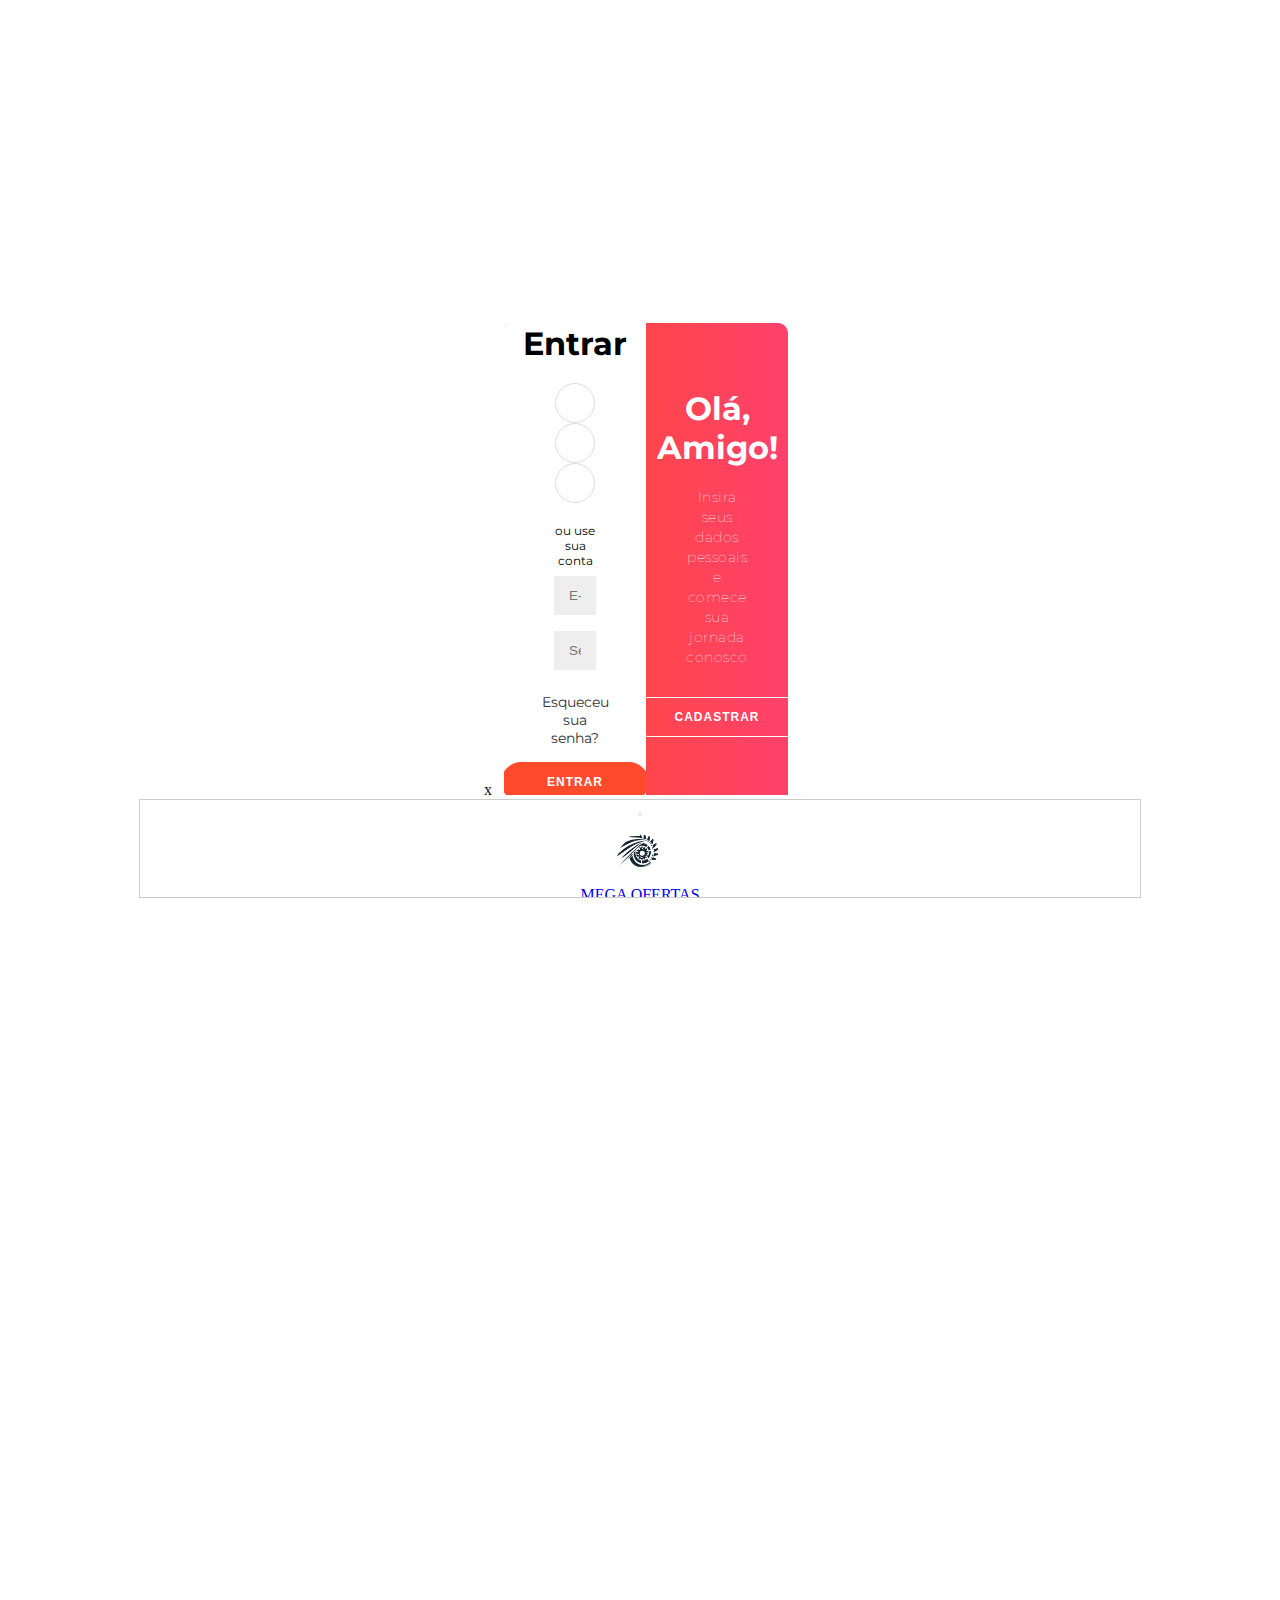
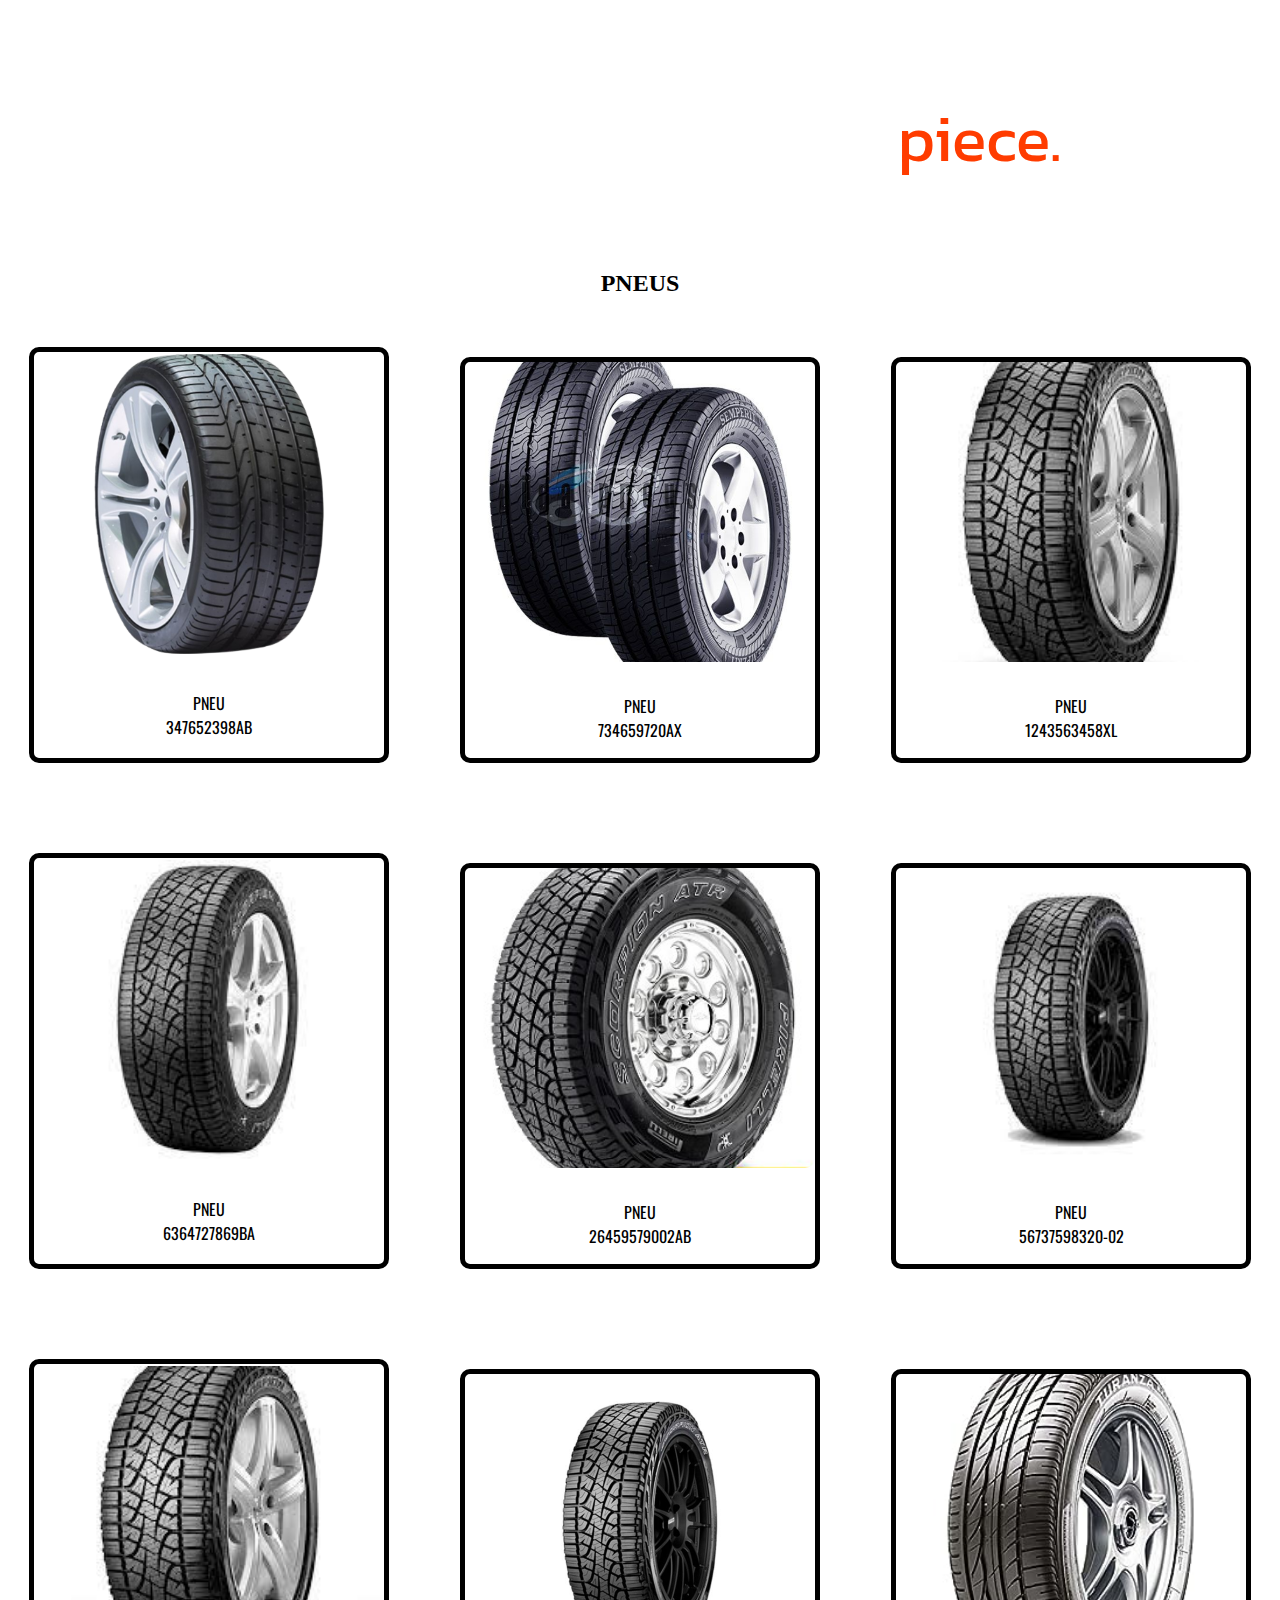
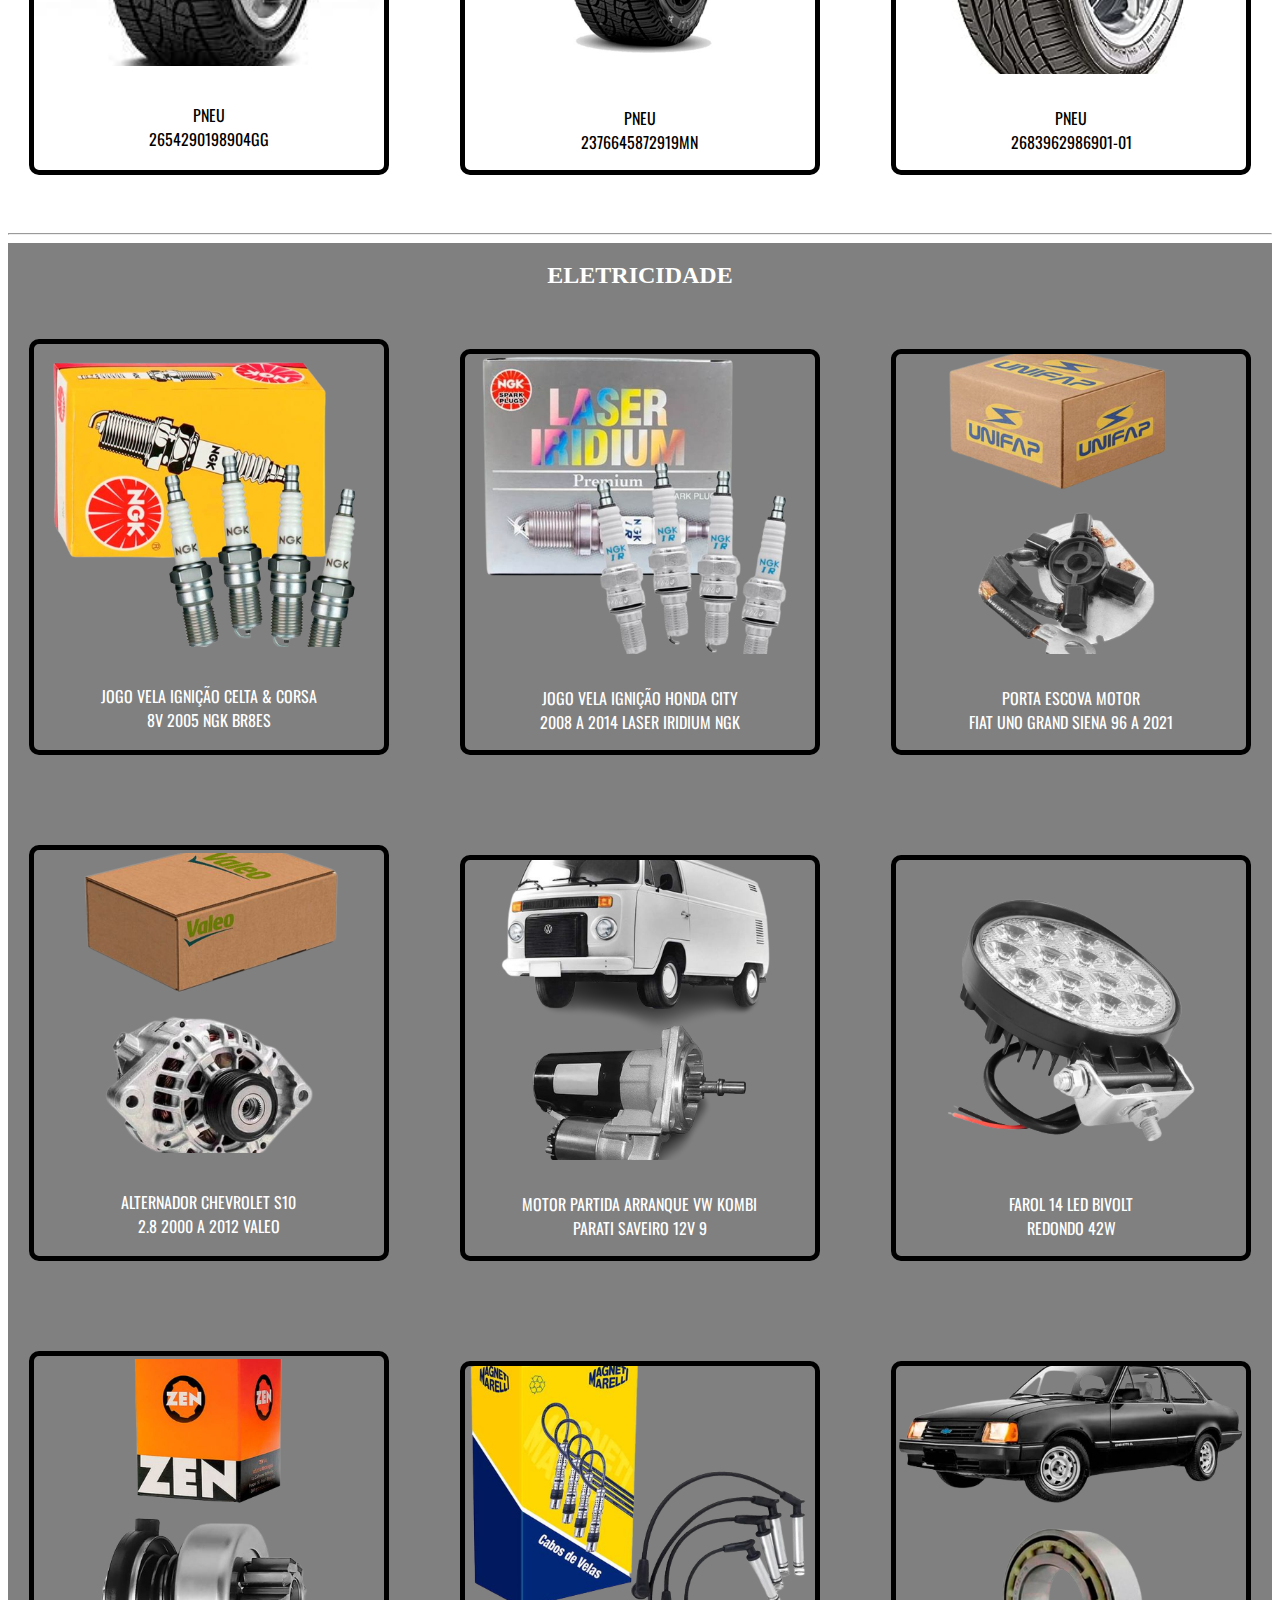
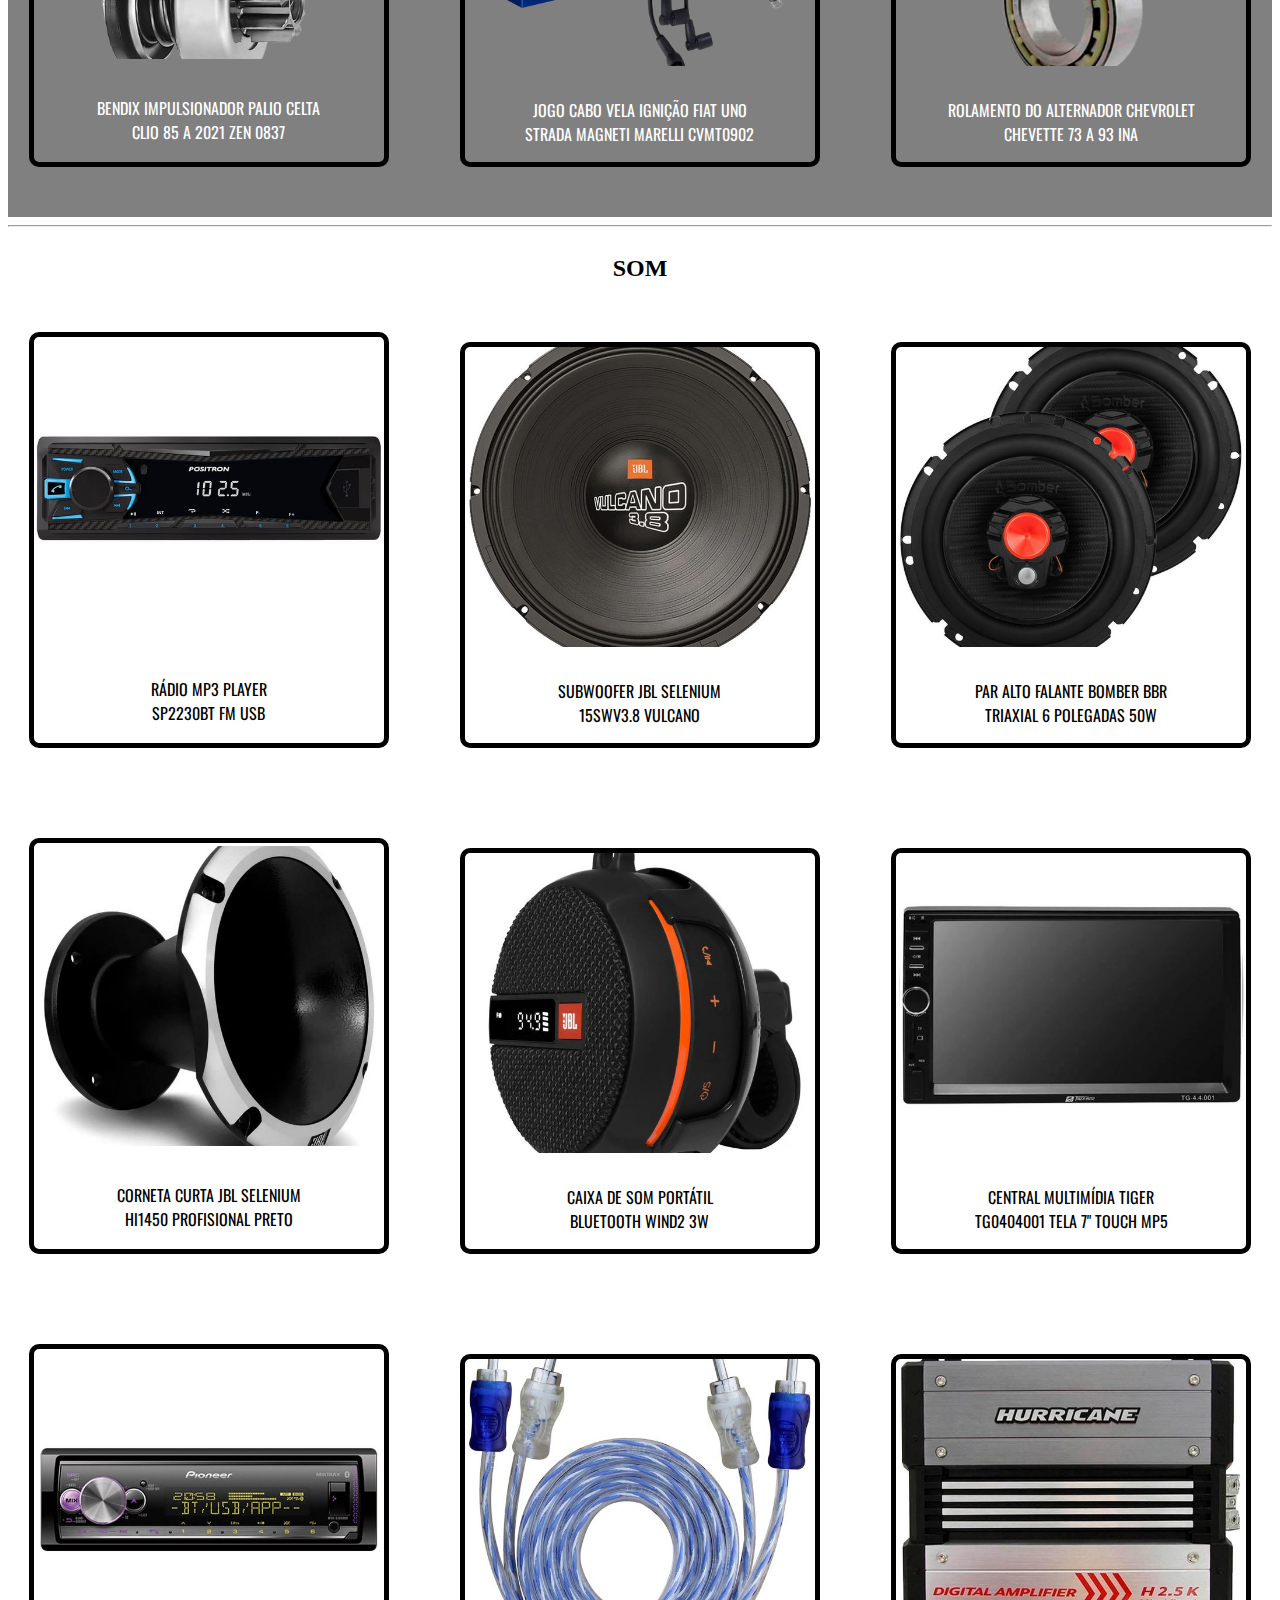
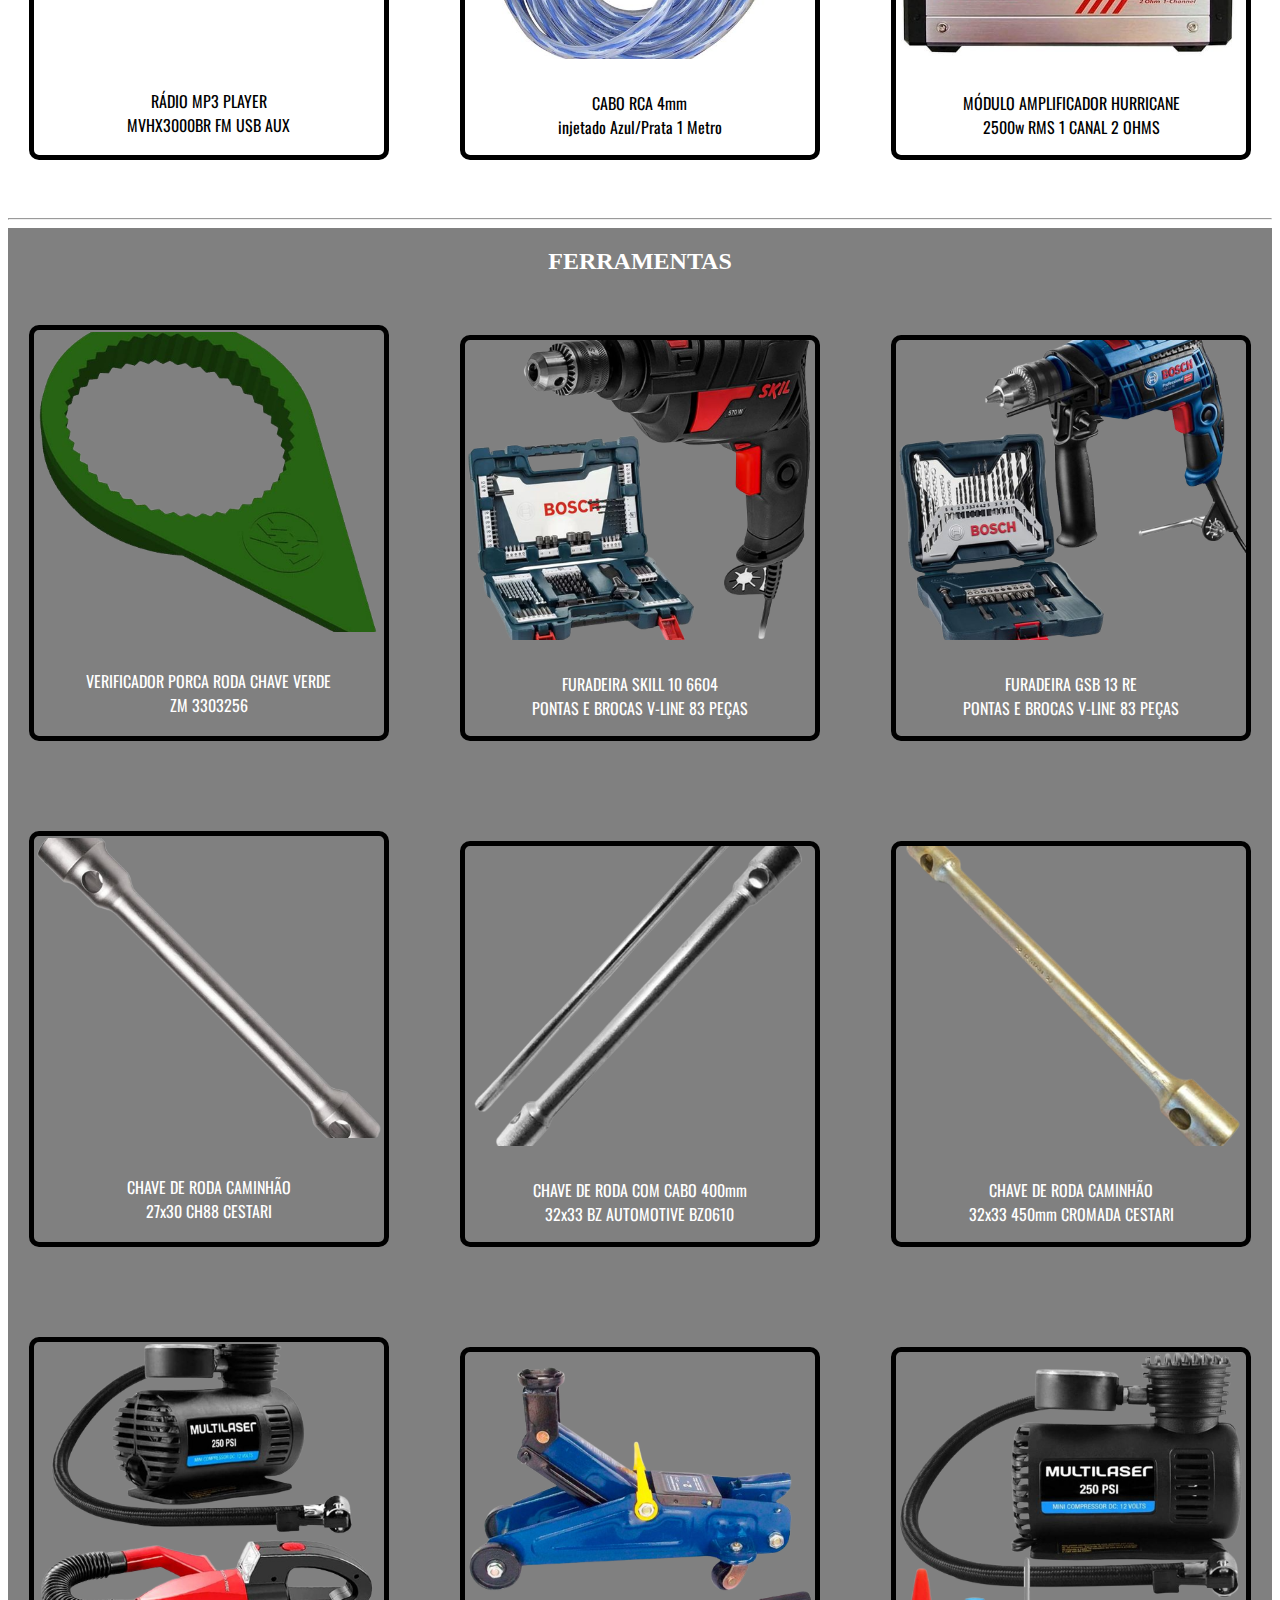
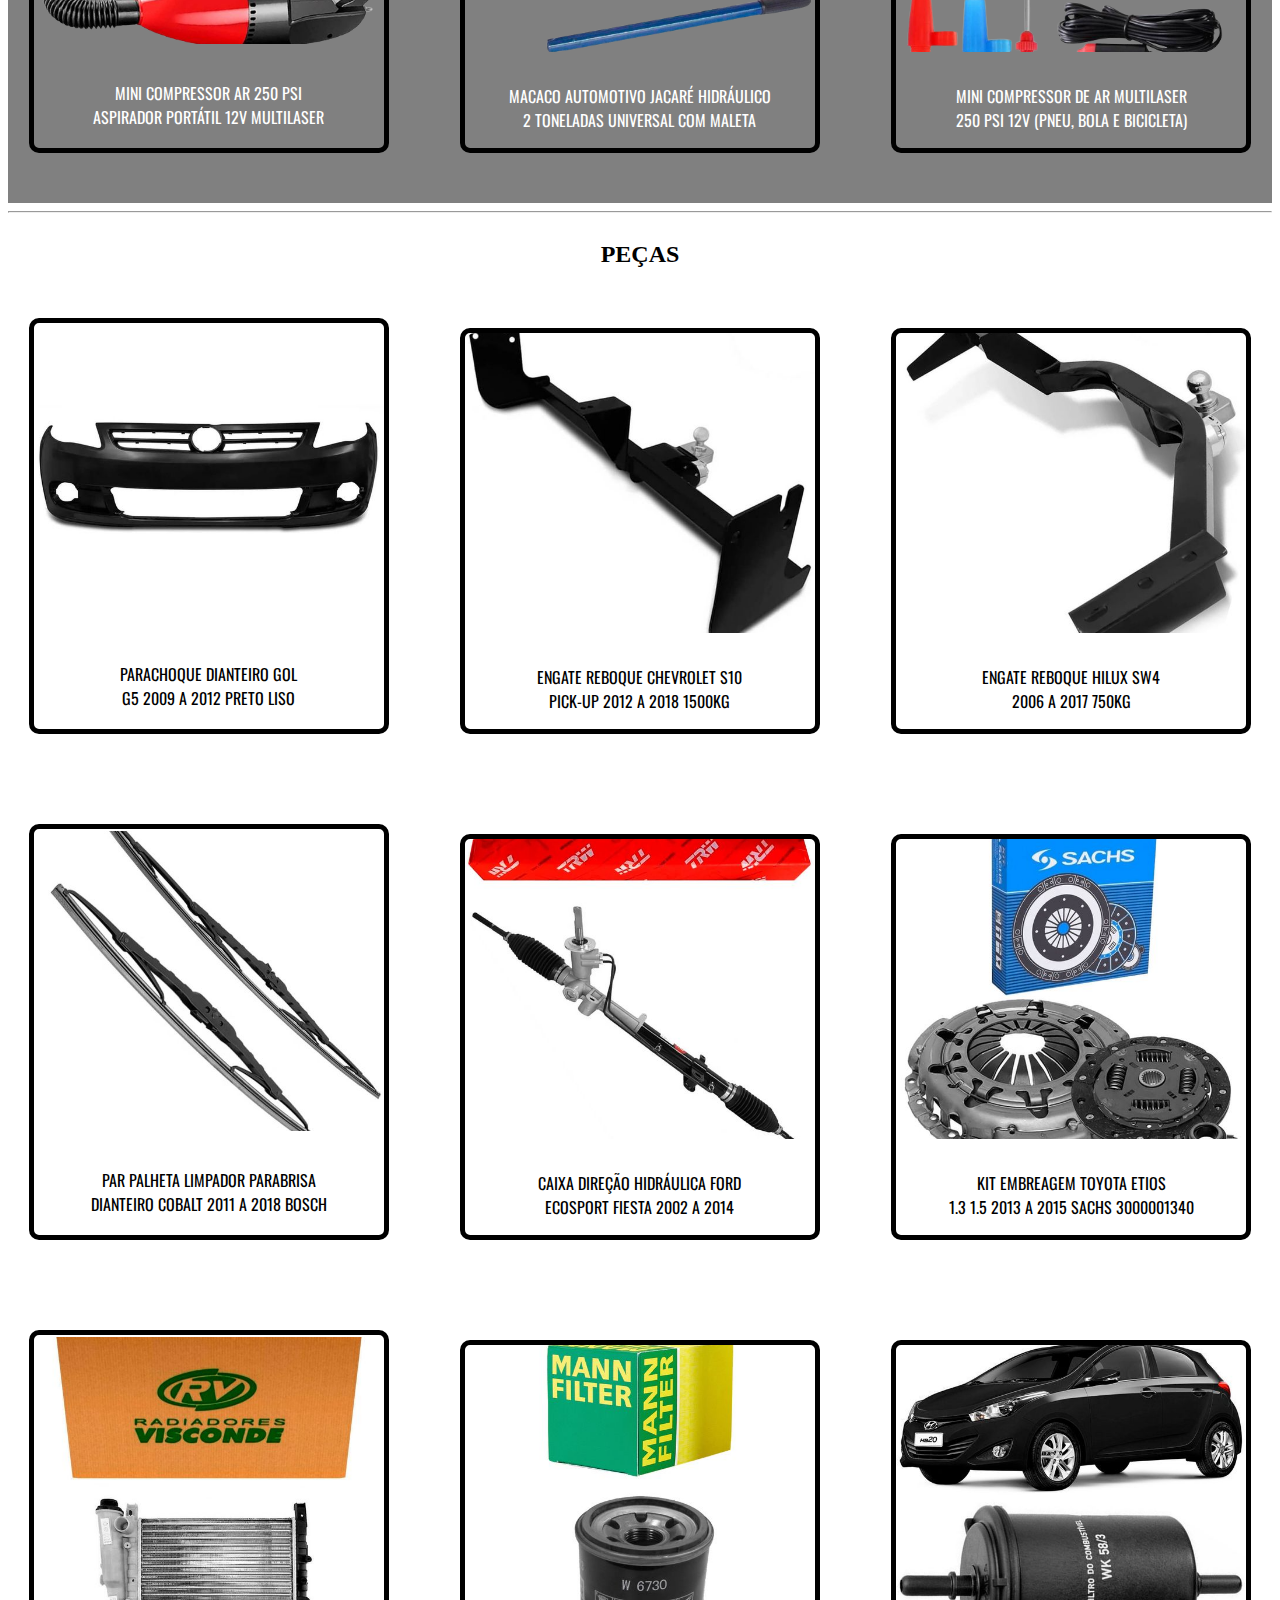
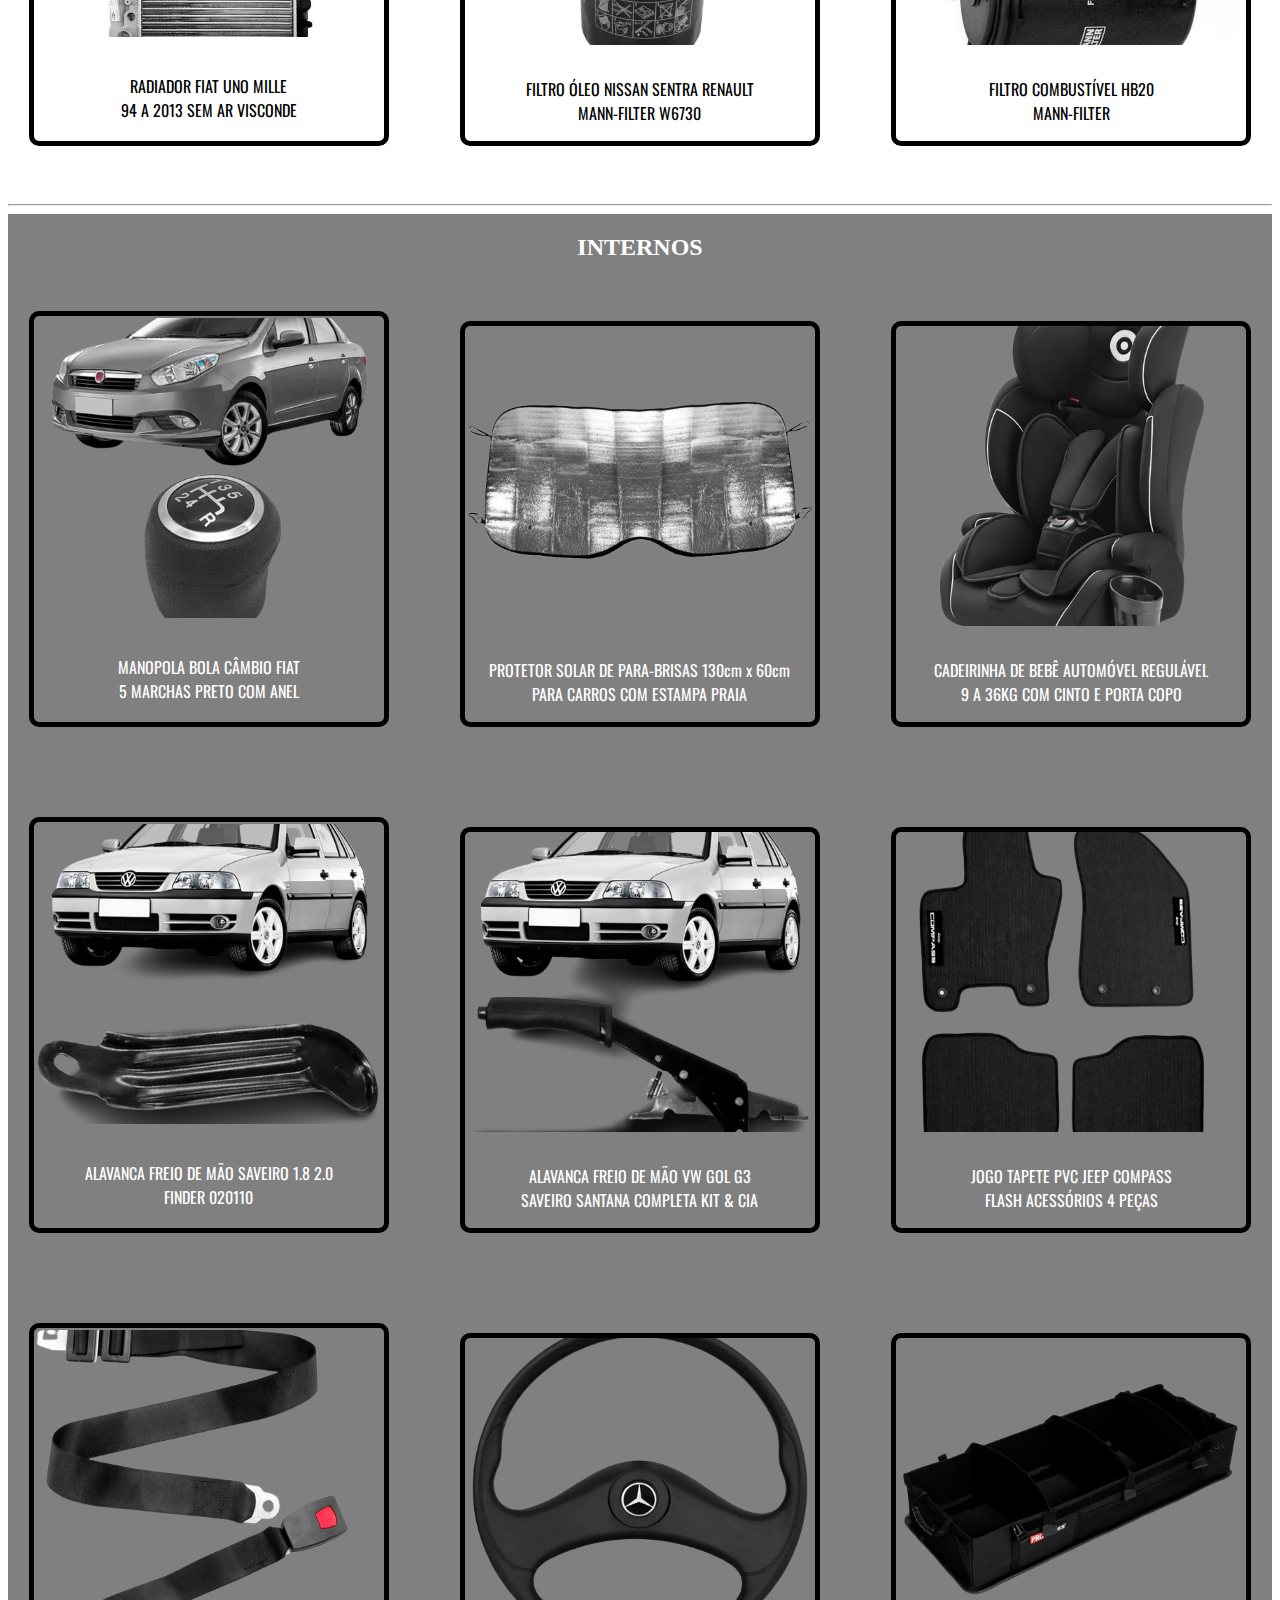
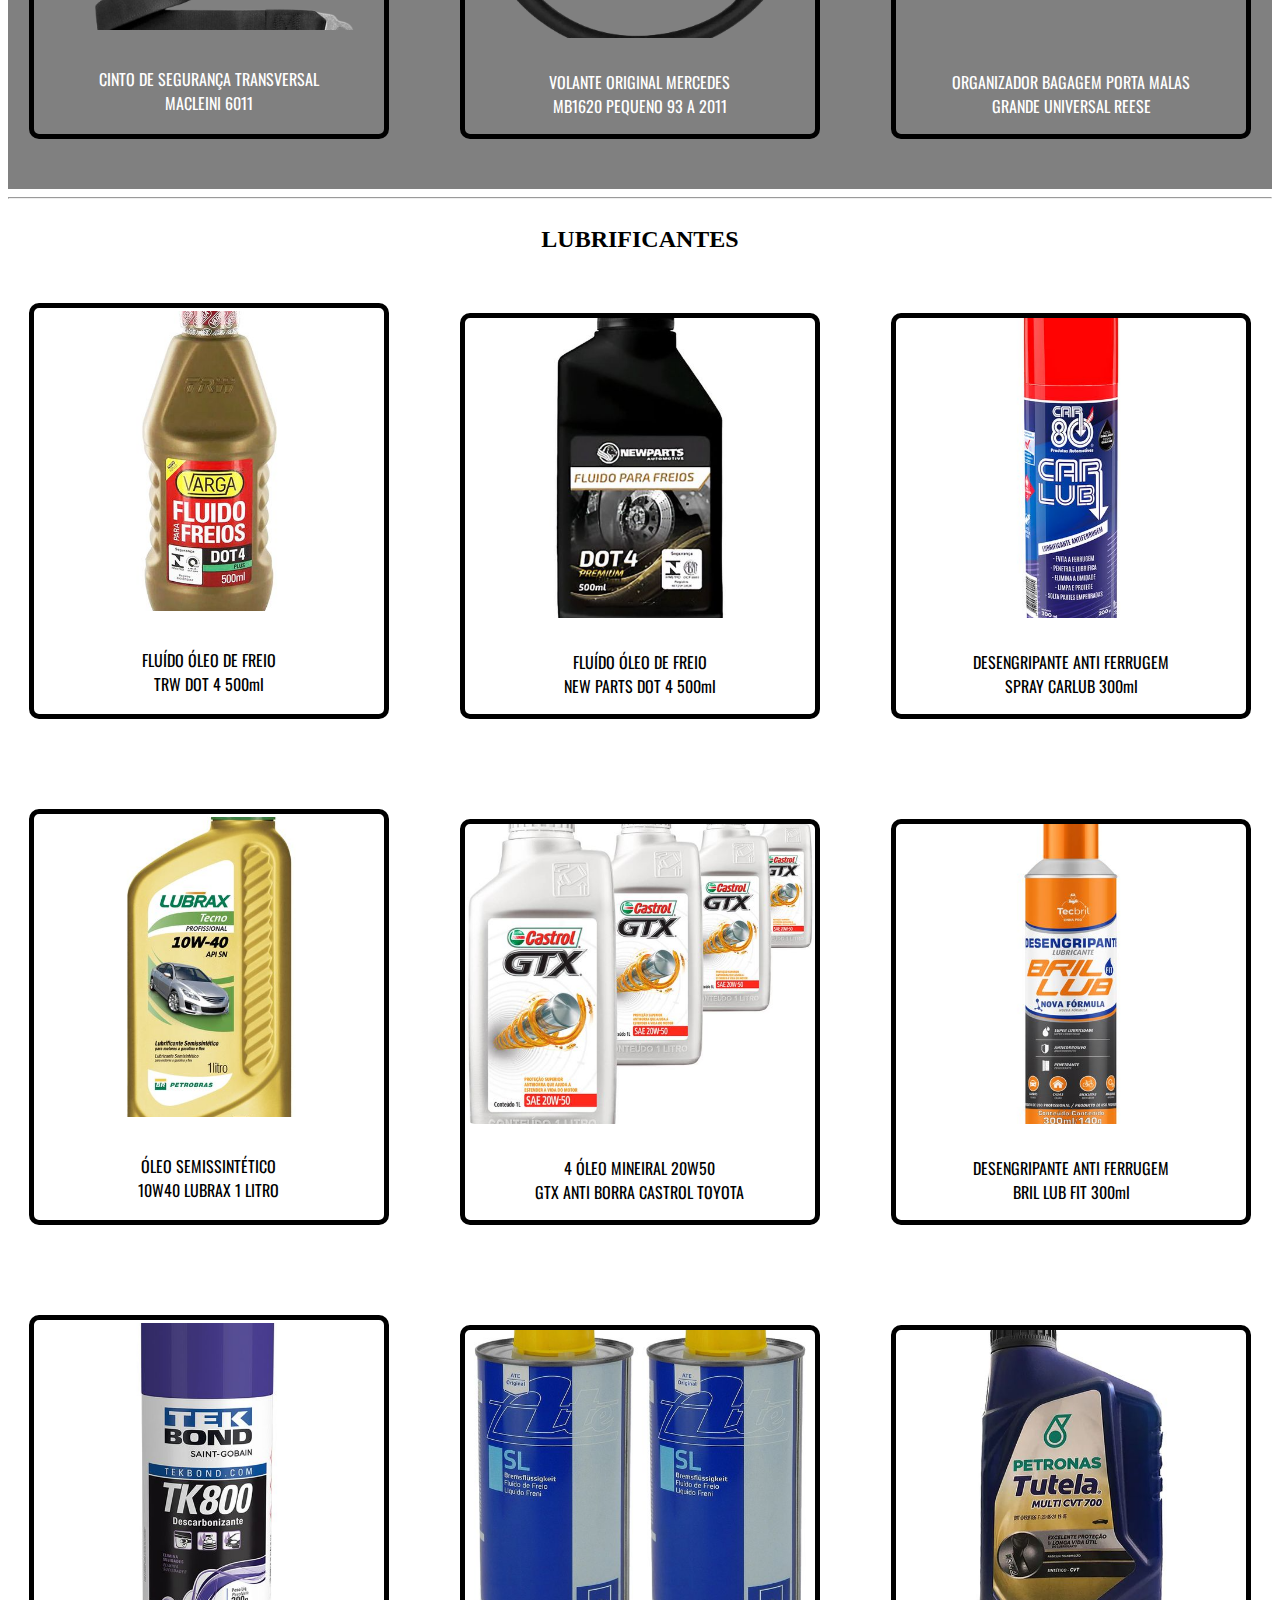
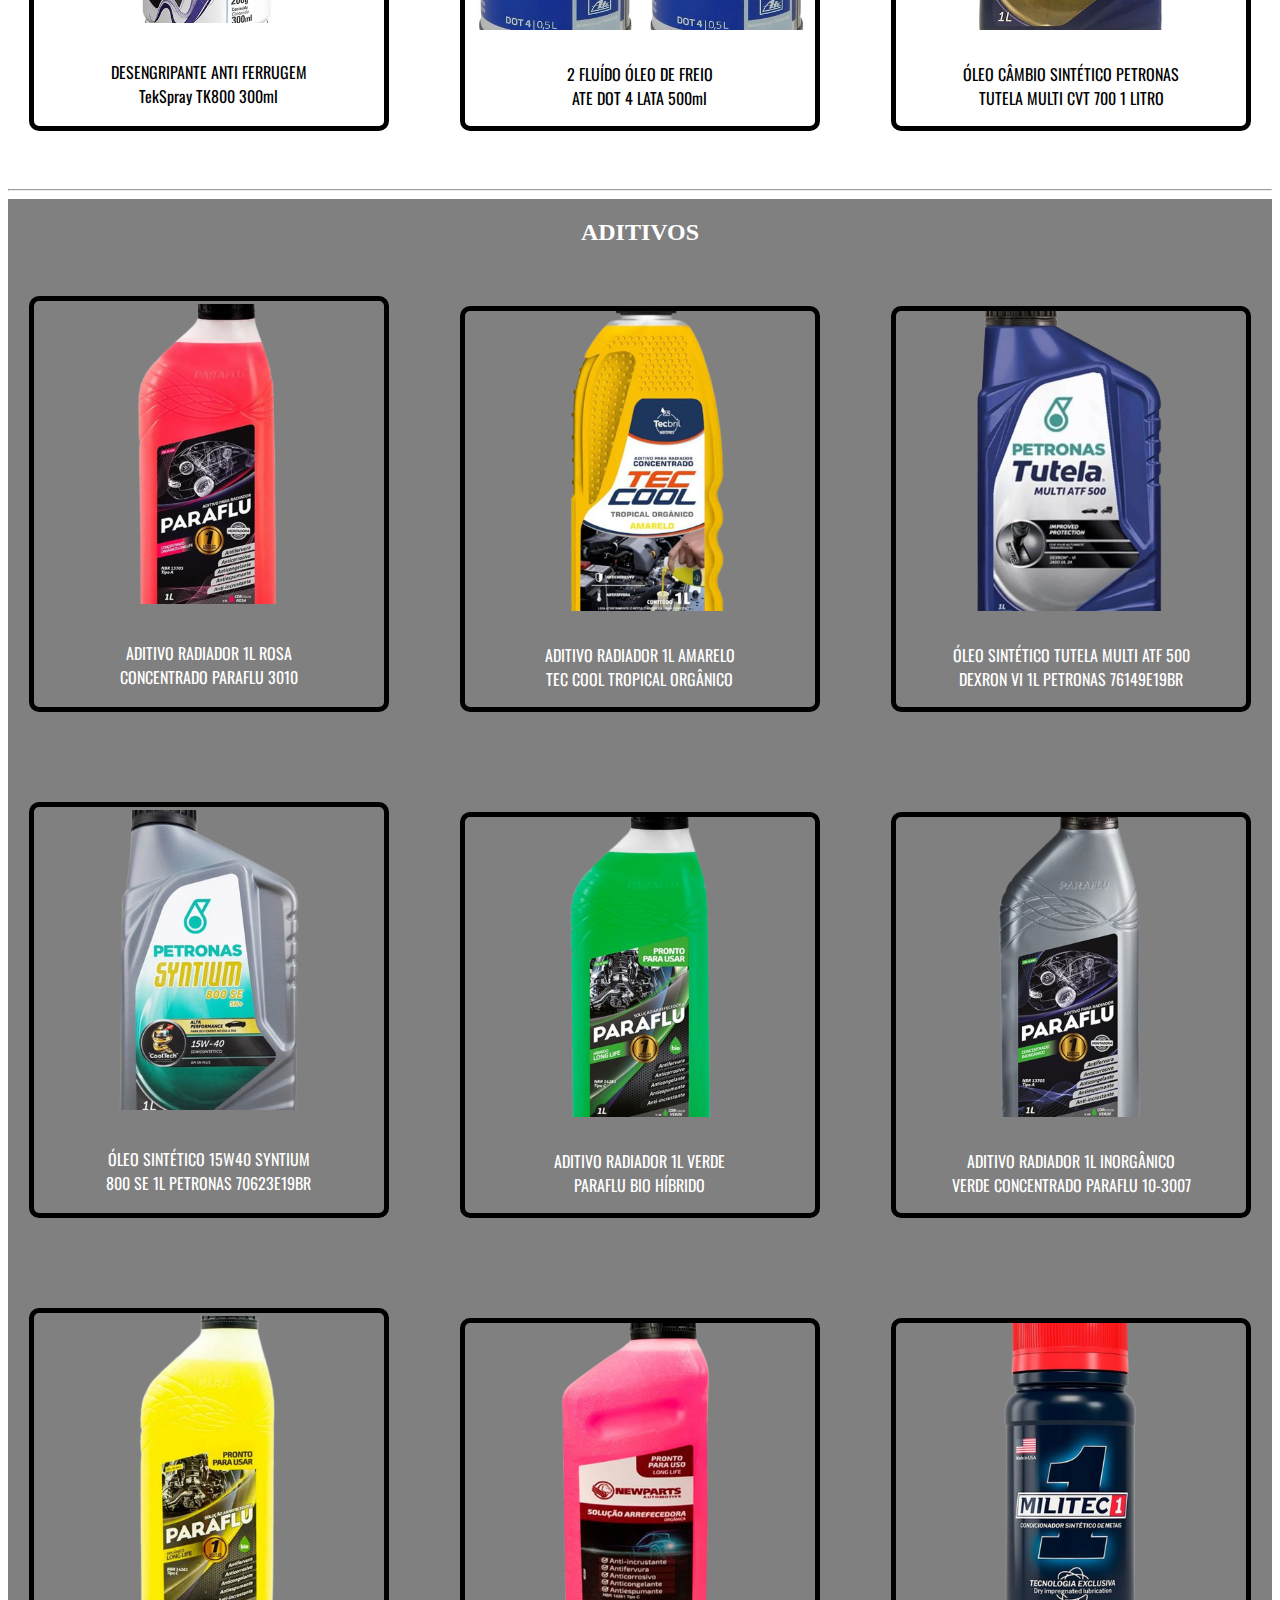
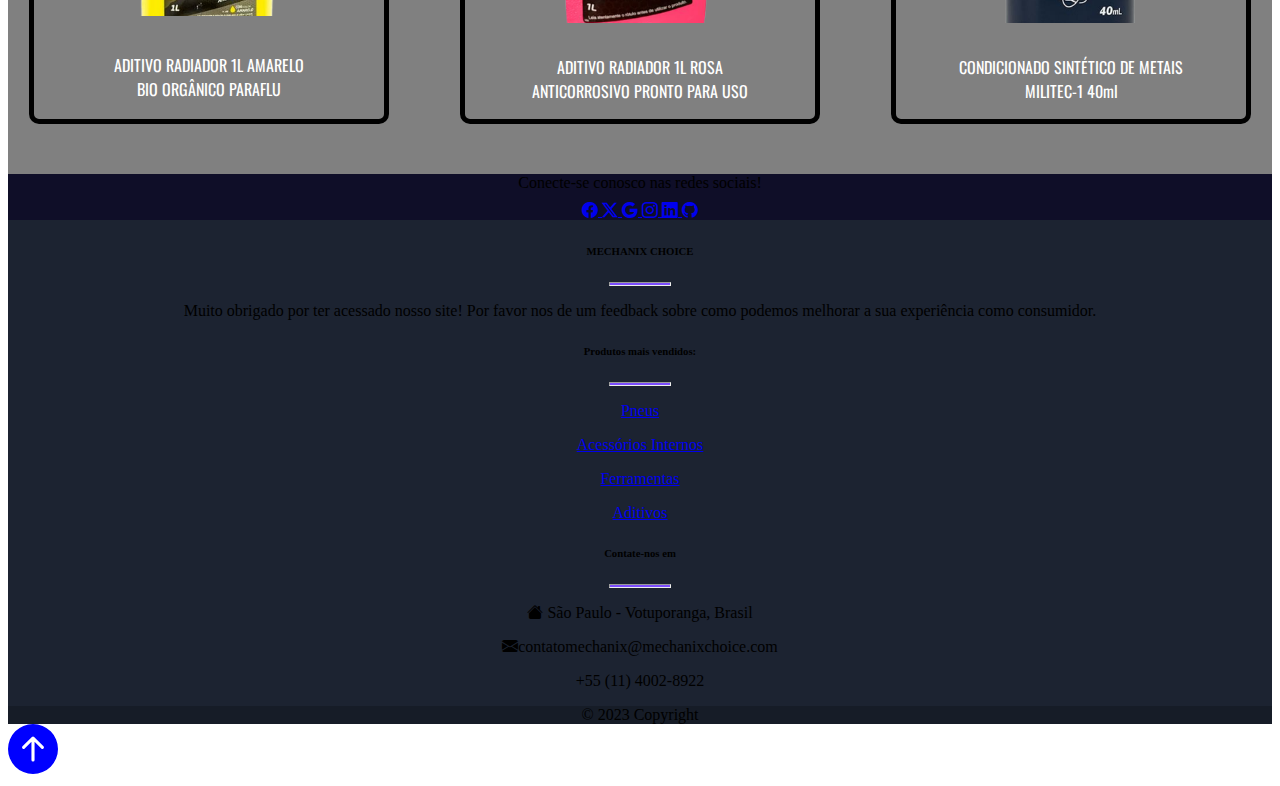
==== commit f0602969: "commit poupup" ====
--- a/index.html
+++ b/index.html
@@ -38,60 +38,29 @@
       </a>
       <!-- FIM LOGO CENTRAL -->
 
-      <button id="openButton">Abrir Pop-up</button>
-
-    <div class="popup" id="popup">
-        <div class="container">
-            <!-- Remova os IDs duplicados aqui -->
-            <div class="form-container sign-up-container">
-                <form action="#">
-                    <h1>Criar Conta</h1>
-                    <div class="social-container">
-                        <a href="#" class="social"><i class="fab fa-facebook-f"></i></a>
-                        <a href="#" class="social"><i class="fab fa-google-plus-g"></i></a>
-                        <a href="#" class="social"><i class="fab fa-linkedin-in"></i></a>
-                    </div>
-                    <span>ou use seu e-mail para registro</span>
-                    <input type="text" placeholder="Nome" />
-                    <input type="email" placeholder="E-mail" />
-                    <input type="password" placeholder="Senha" />
-                    <button>Cadastrar</button>
-                </form>
-            </div>
-            <div class="form-container sign-in-container">
-                <form action="#">
-                    <h1>Entrar</h1>
-                    <div class="social-container">
-                        <a href="#" class="social"><i class="fab fa-facebook-f"></i></a>
-                        <a href="#" class="social"><i class="fab fa-google-plus-g"></i></a>
-                        <a href="#" class="social"><i class="fab fa-linkedin-in"></i></a>
-                    </div>
-                    <span>ou use sua conta</span>
-                    <input type="email" placeholder="E-mail" />
-                    <input type="password" placeholder="Senha" />
-                    <a href="#">Esqueceu sua senha?</a>
-                    <button>Entrar</button>
-                </form>
-            </div>
-            <div class="overlay-container">
-                <div class="overlay">
-                    <div class="overlay-panel overlay-left">
-                        <h1>Bem-vindo de volta!</h1>
-                        <p>Para continuar conectado conosco, faça login com suas informações pessoais</p>
-                        <button class="ghost" id="signIn">Entrar</button>
-                    </div>
-                    <div class="overlay-panel overlay-right">
-                        <h1>Olá, Amigo!</h1>
-                        <p>Insira seus dados pessoais e comece sua jornada conosco</p>
-                        <a class="ghost" id="signUp" href="cadastro.html">Cadastrar</a>
-                    </div>
-                </div>
-            </div>
-        </div>
-    </div>
-    <button id="closeButton">Fechar</button>
+      <!-- Button trigger modal -->
+<!-- Button trigger modal -->
+<div type="button" class="" data-bs-toggle="modal" data-bs-target="#exampleModal">
+    <img src="/image/Contato.png" width="15%" height="15%" class="icon-btn">
+</div>
+
+
+
+<!-- Modal -->
+<div class="modal fade" id="exampleModal" tabindex="-1" aria-labelledby="exampleModalLabel" aria-hidden="true">
+  <div class="modal-dialog modal-dialog-centered modal-dialog-scrollable modal-lg ">
+    <div class="modal-content" >
+
+        <a type="button" class="position-absolute text-decoration-none ms-3 fs-2" data-bs-dismiss="modal" aria-label="Close" style="color: #0f0e28;">x</a>
+
+        <iframe src="./login.html" frameborder="0" class="iframe-login" ></iframe>
+      </div>
+
+    </div>
+  </div>
+
     
-</div>
+
 
       <!-- 👇parte do código da barra de pesquisa q deixa quase centralizado👇 -->
       <!-- <div class="collapse navbar-collapse" id="navbarNavDropdown"> -->
--- a/styles.css
+++ b/styles.css
@@ -1,6 +1,7 @@
 @import url('https://fonts.googleapis.com/css2?family=Braah+One&family=Mooli&family=Sigmar&display=swap');
 @import url('https://fonts.googleapis.com/css2?family=Oswald:wght@300&display=swap');
 @import url('https://fonts.googleapis.com/css2?family=Kanit:ital,wght@1,200;1,400&display=swap');
+
 
 /* Estilos para tornar as imagens responsivas */
   .icone-carrinho-navbar {
@@ -33,7 +34,7 @@
 }
 
 .img-logo-central {
-  margin-left: 2%;
+  margin-left: -55%;
 }
 
 .icone-coracao{
@@ -284,116 +285,20 @@
   z-index: 999;
 }
 
-
-
-
-
-
-
-/* poup-up */
-/* * {
-  margin: 0px;
-  padding: 0px;
-  box-sizing: border-box;
-}
-body {
-  background-color: linear-gradient(to right, #3a7bd5, #3a6073);
-  font-family: "Raleway",sans-serif;
-  height: 100vh;
-}
-.center {
-  position: absolute;
-  top: 50%;
-  left: 50%;
-  transform: translate(-50%, -50%);
-}
-.center button {
-  padding: 10px 20px;
-  font-size: 15px;
-  font-weight: 600;
-  color: #222;
-  background-color: #f5f5f5;
-  border: none;
-  outline: none;
-  cursor: pointer;
-  border-radius: 5px;
-}
-.popup {
-  position: absolute;
-  top: -150%;
-  left: 50%;
-  opacity: 0;
-  transform: translate(-50%, -50%) scale(1.25);
-  width: 380px;
-  padding: 20px 30px;
-  background: #FFF;
-  box-shadow: 2px 2px 5px 5px rgba(0, 0, 0, 0.15);
-  border-radius: 10px;
-  transition:top 0ms ease-in-out 200ms,
-        
-}
-.poup.active {
-  top: 50%;
-  opacity: 1;
-  transform: translate(-50%, -50%) scale(1);
-  transition:top 0ms ease-in-out 0ms opacity 0ms ease-in-out 0ms,tranform 20ms ease-in-out 0ms;
-}
-.poup .close-btn {
-  position: absolute;
-  top: 10px;
-  right: 10px;
-  width: 15px;
-  height: 15px;
-  background: #888;
-  color: #eee;
-  text-align: center;
-  line-height: 15px;
-  border-radius: 15px;
-  cursor: pointer;
-}
-.poup .form h2 {
-  text-align: center;
-  color: #222;
-  margin: 10px 0px 20px;
-  font-size: 25px;
-}
-.poup .form .form-element {
-  margin: 15px 0px;
-}
-.poup .form .form-element label {
-  font-size: 14px;
-  color: #222;
-}
-.poup .form .form-element input [type="text"],
-.poup .form .form-element input [type="password"] {
-  margin-top: 5px;
-  display: block;
-  width: 100%;
-  padding: 10px;
-  outline: none;
-  border: 1px solid #aaa;
-  border-radius: 5px;
-}
-.poup .form .form-element input [type="checkbox"] {
-  margin-right: 5px;
-}
-.poup form .form-element button {
-  width: 100%;
-  height: 40px;
-  border: none;
-  outline: none;
-  font-size: 16px;
-  background: #222;
-  color: #f5f5f5;
-  border-radius: 10px;
-  cursor: pointer;
-}
-.poup .form .form-element a {
-  display: block;
-  text-align: right;
-  font-size: 15px;
-  color: #1a79ca;
-  text-decoration: none;
-  font-weight: 600;
-} */
-
+/* poupup inicio */
+
+.iframe-login{
+  height: 480px;
+}
+
+.btn-close{
+  color: black;
+}
+
+/* fim poupup */
+
+/* icon-btn */
+
+.icon-btn {
+  margin-left: 170%;
+}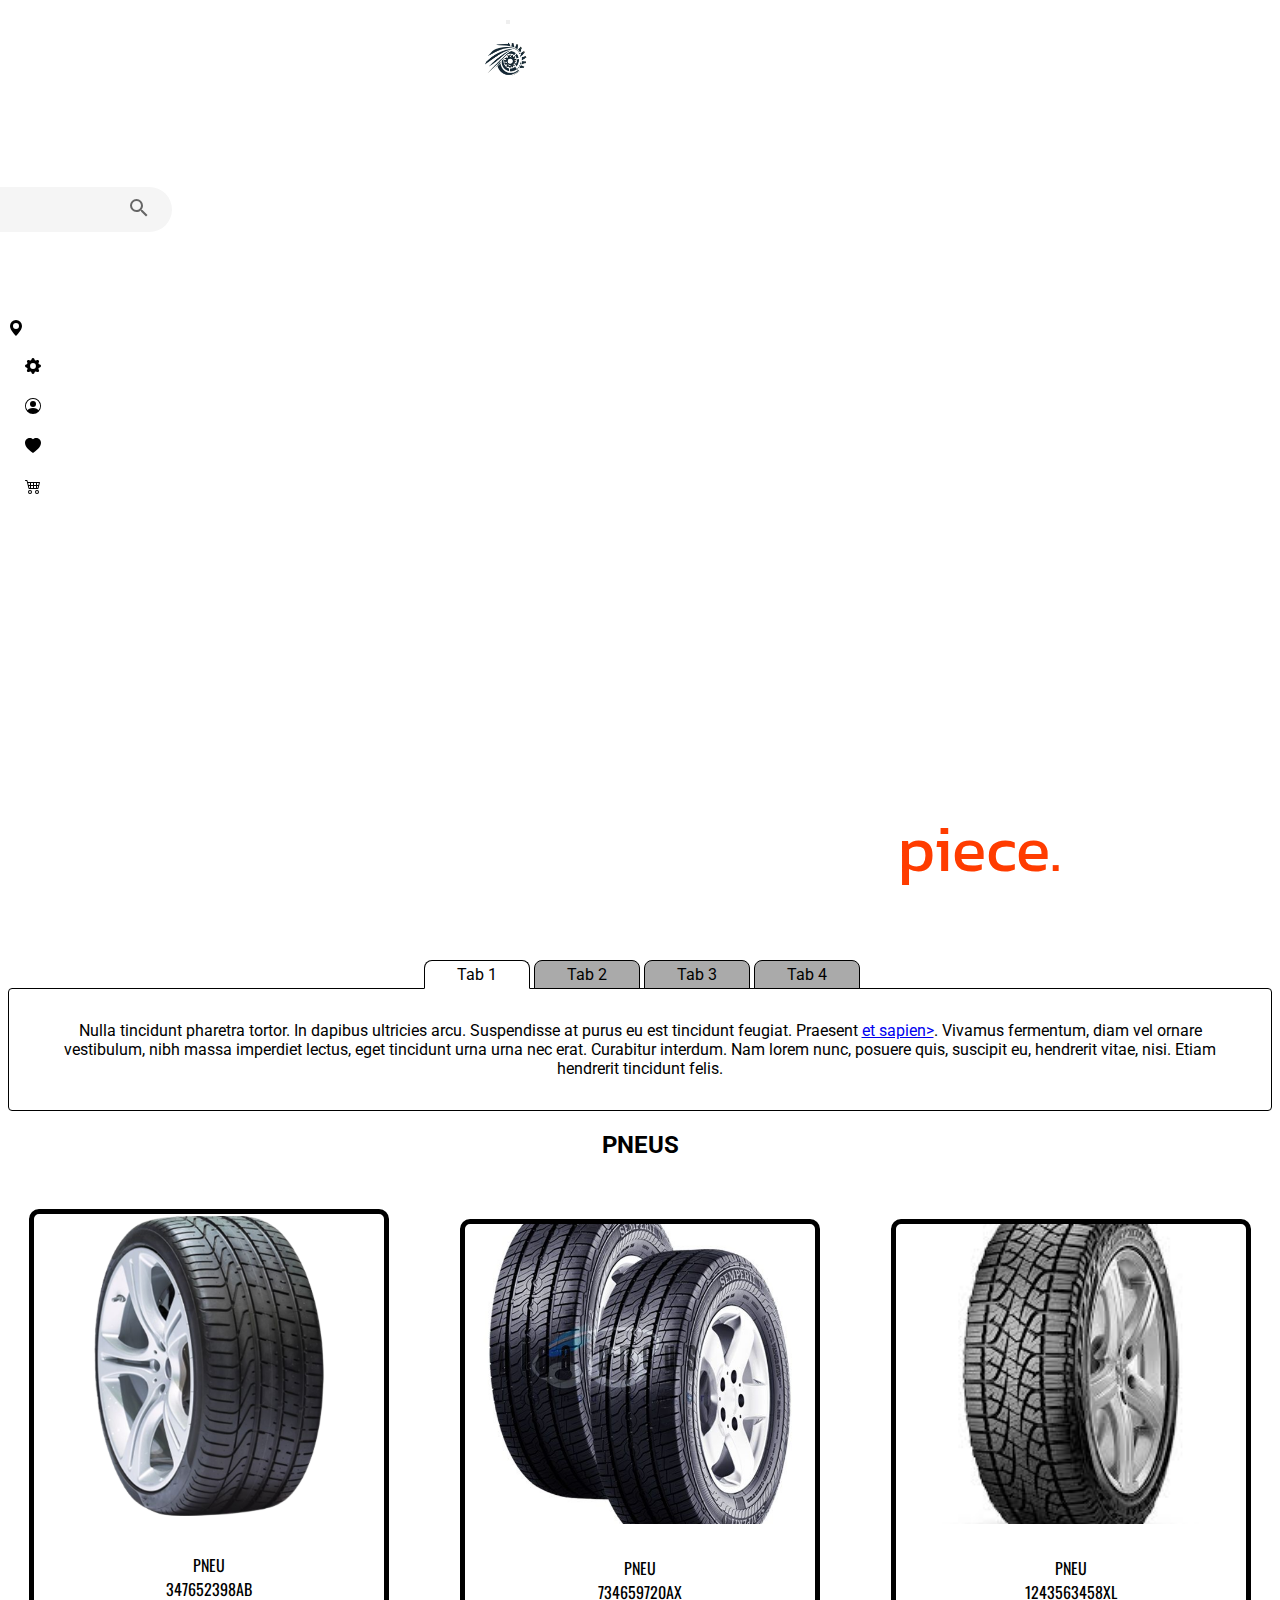
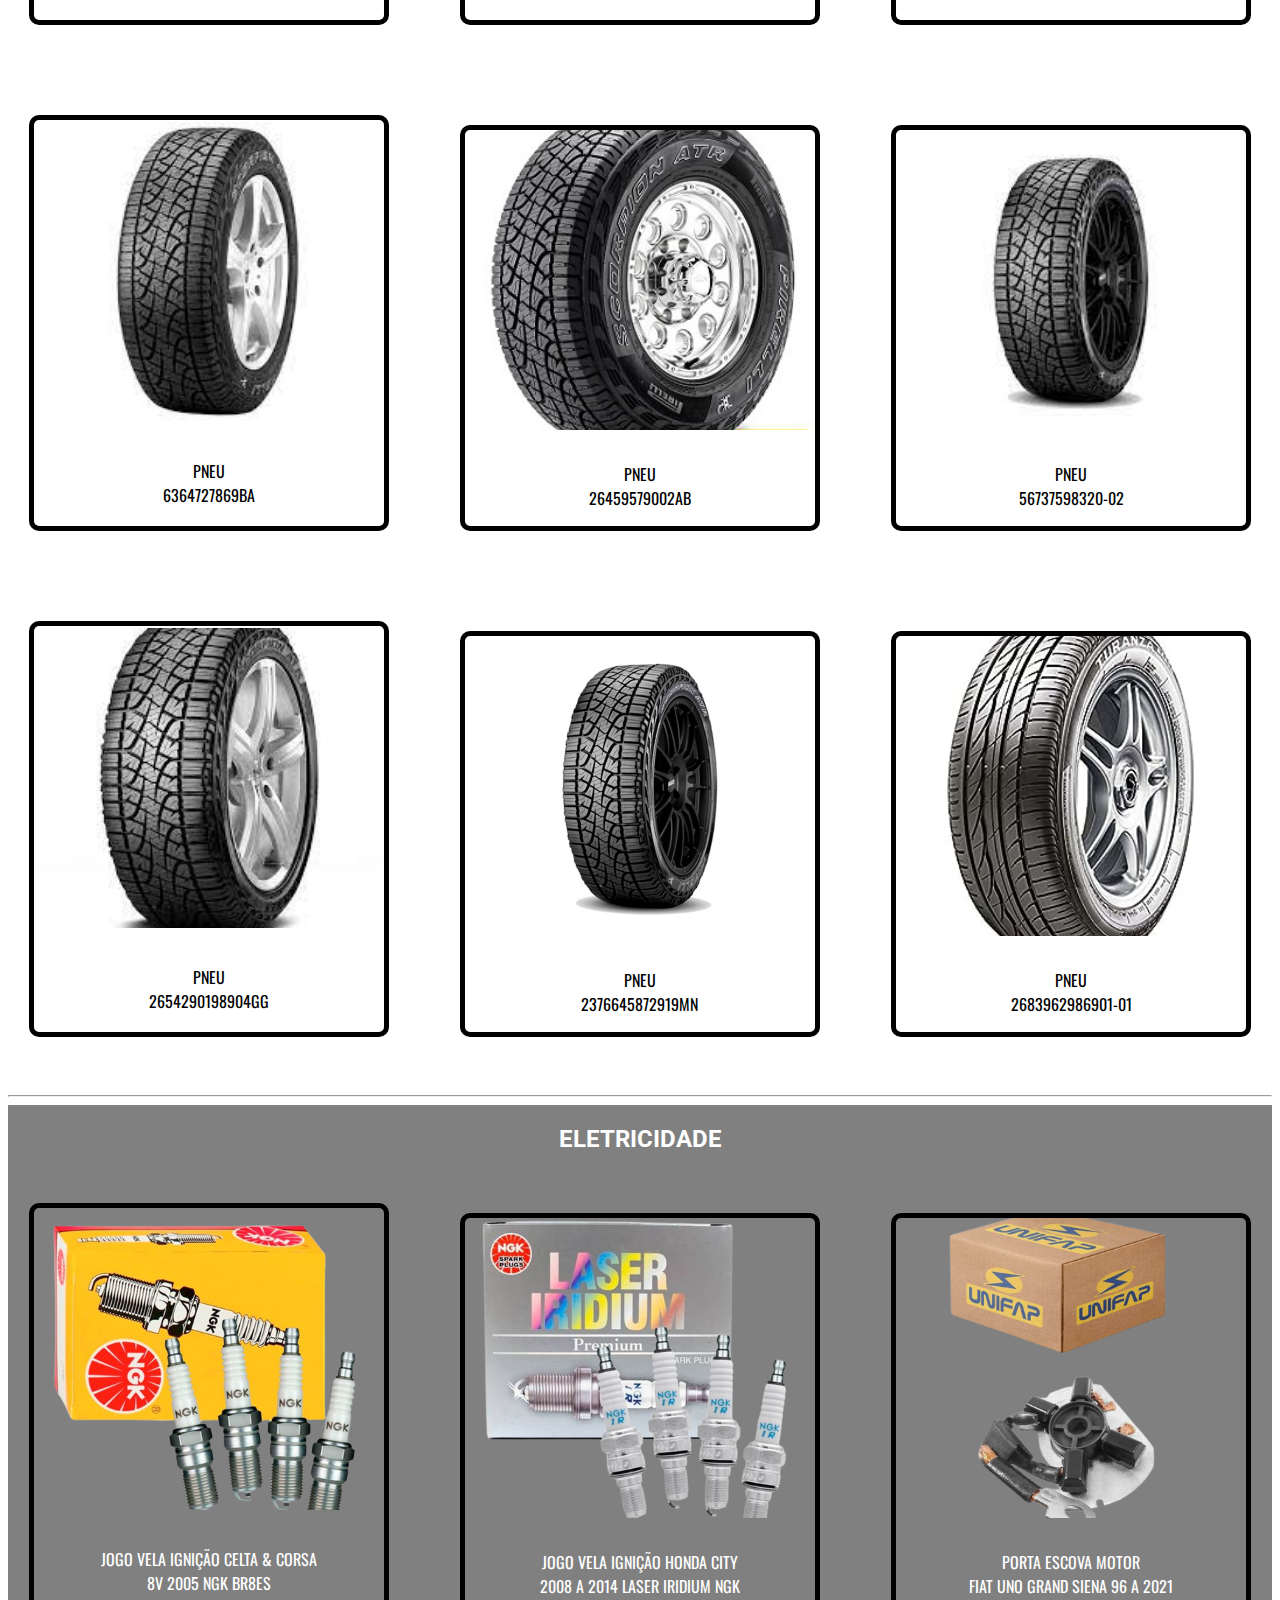
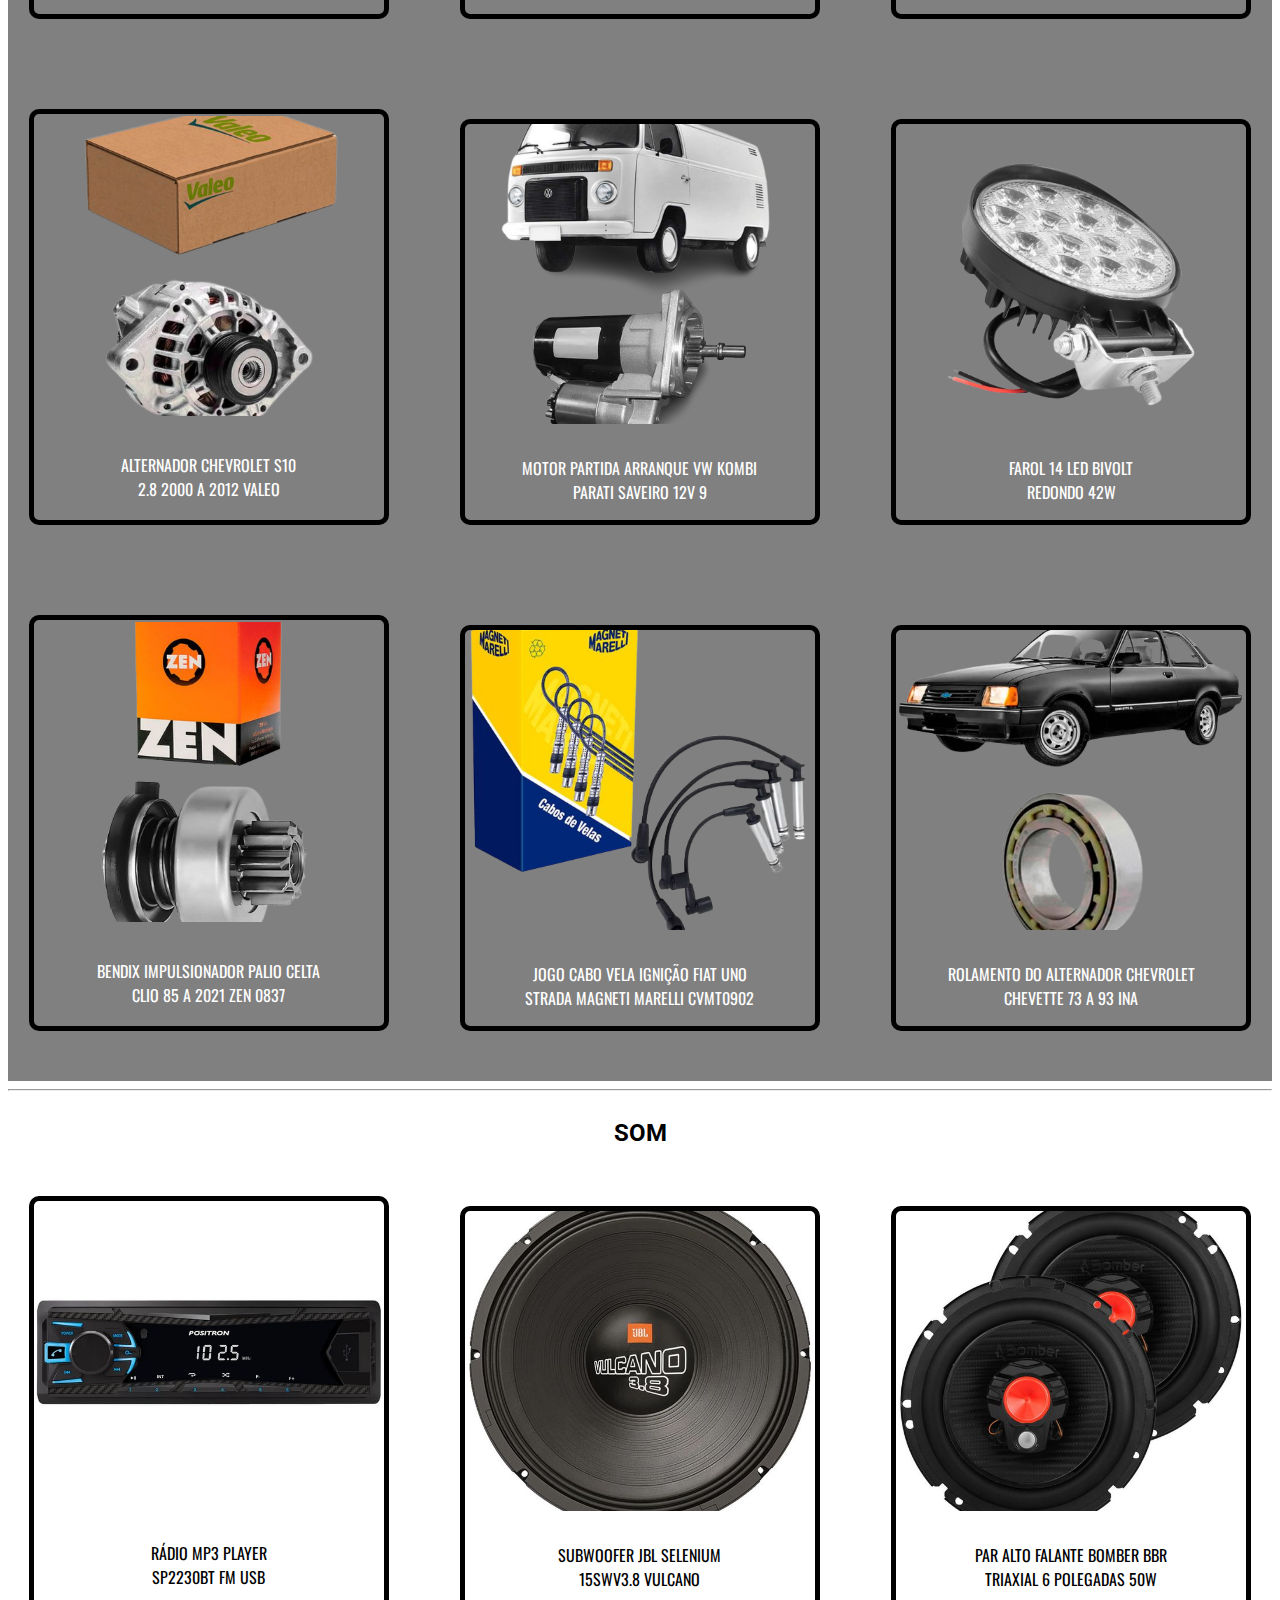
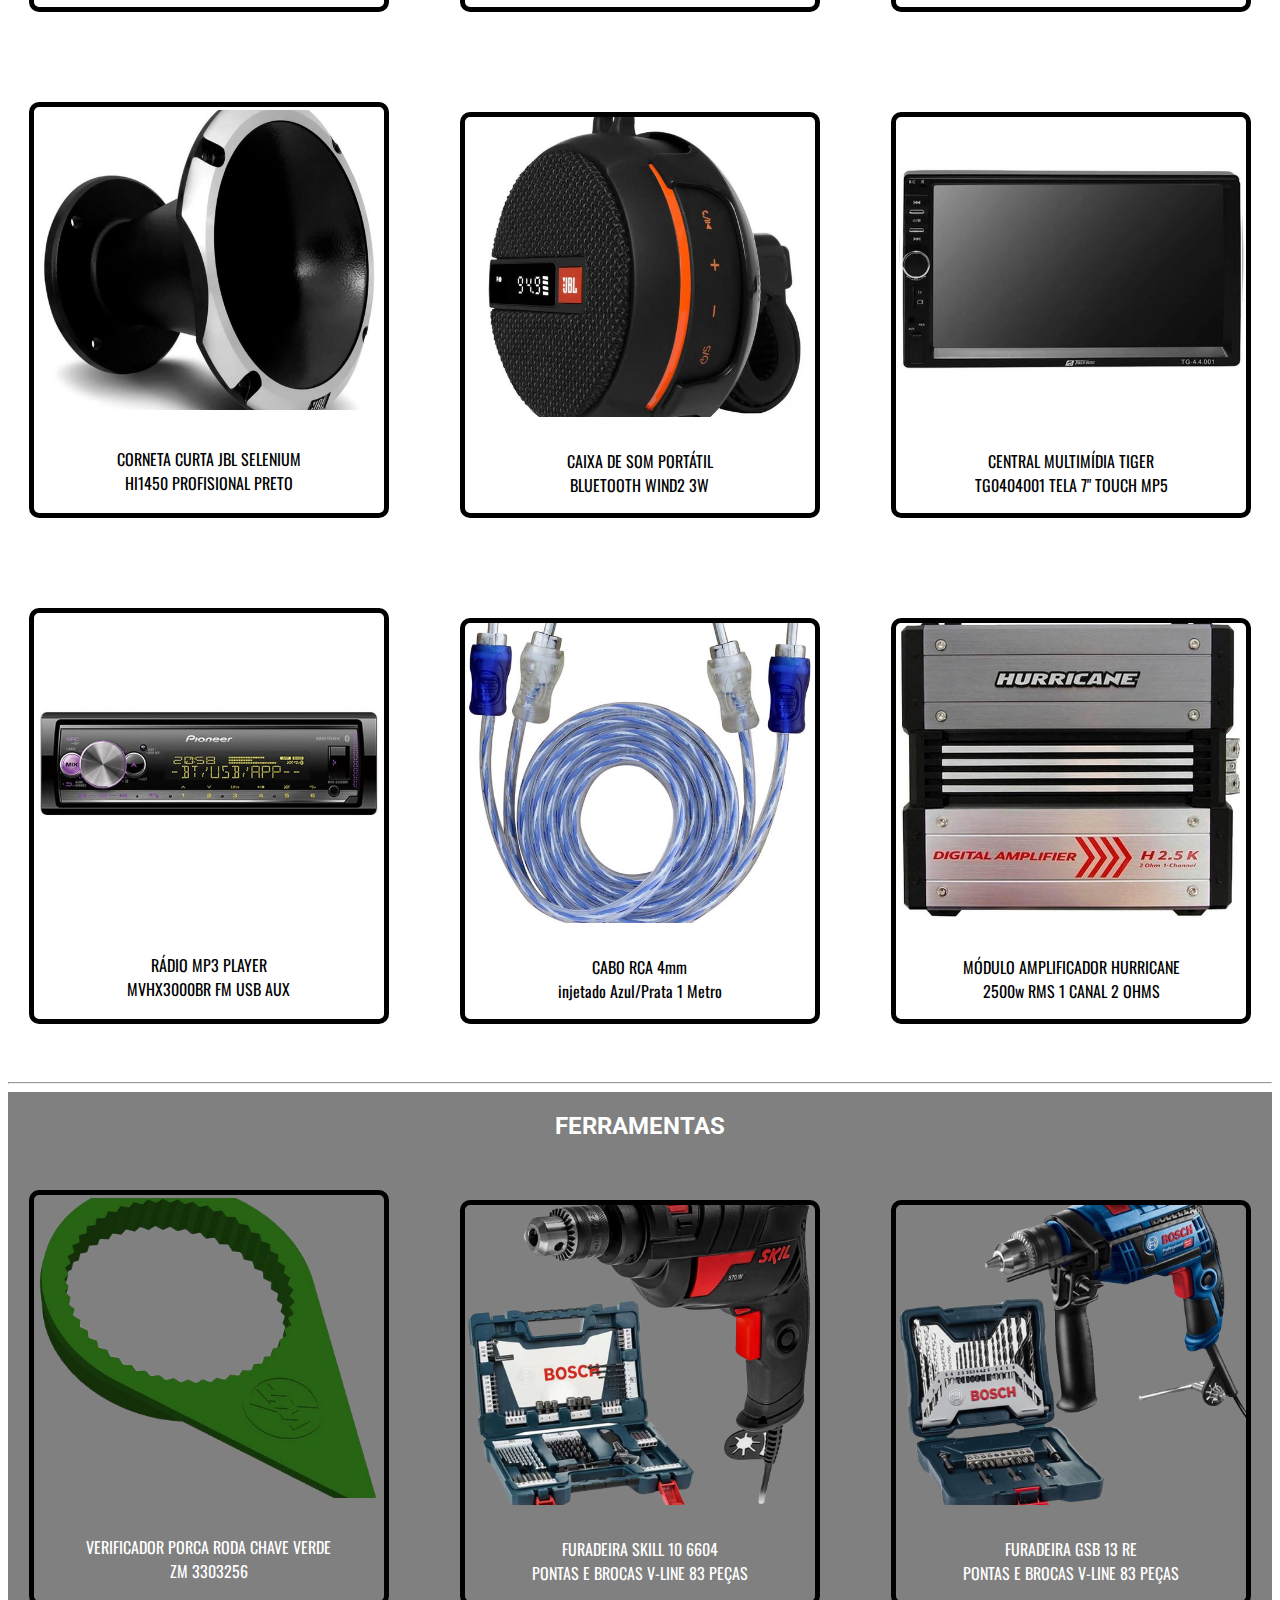
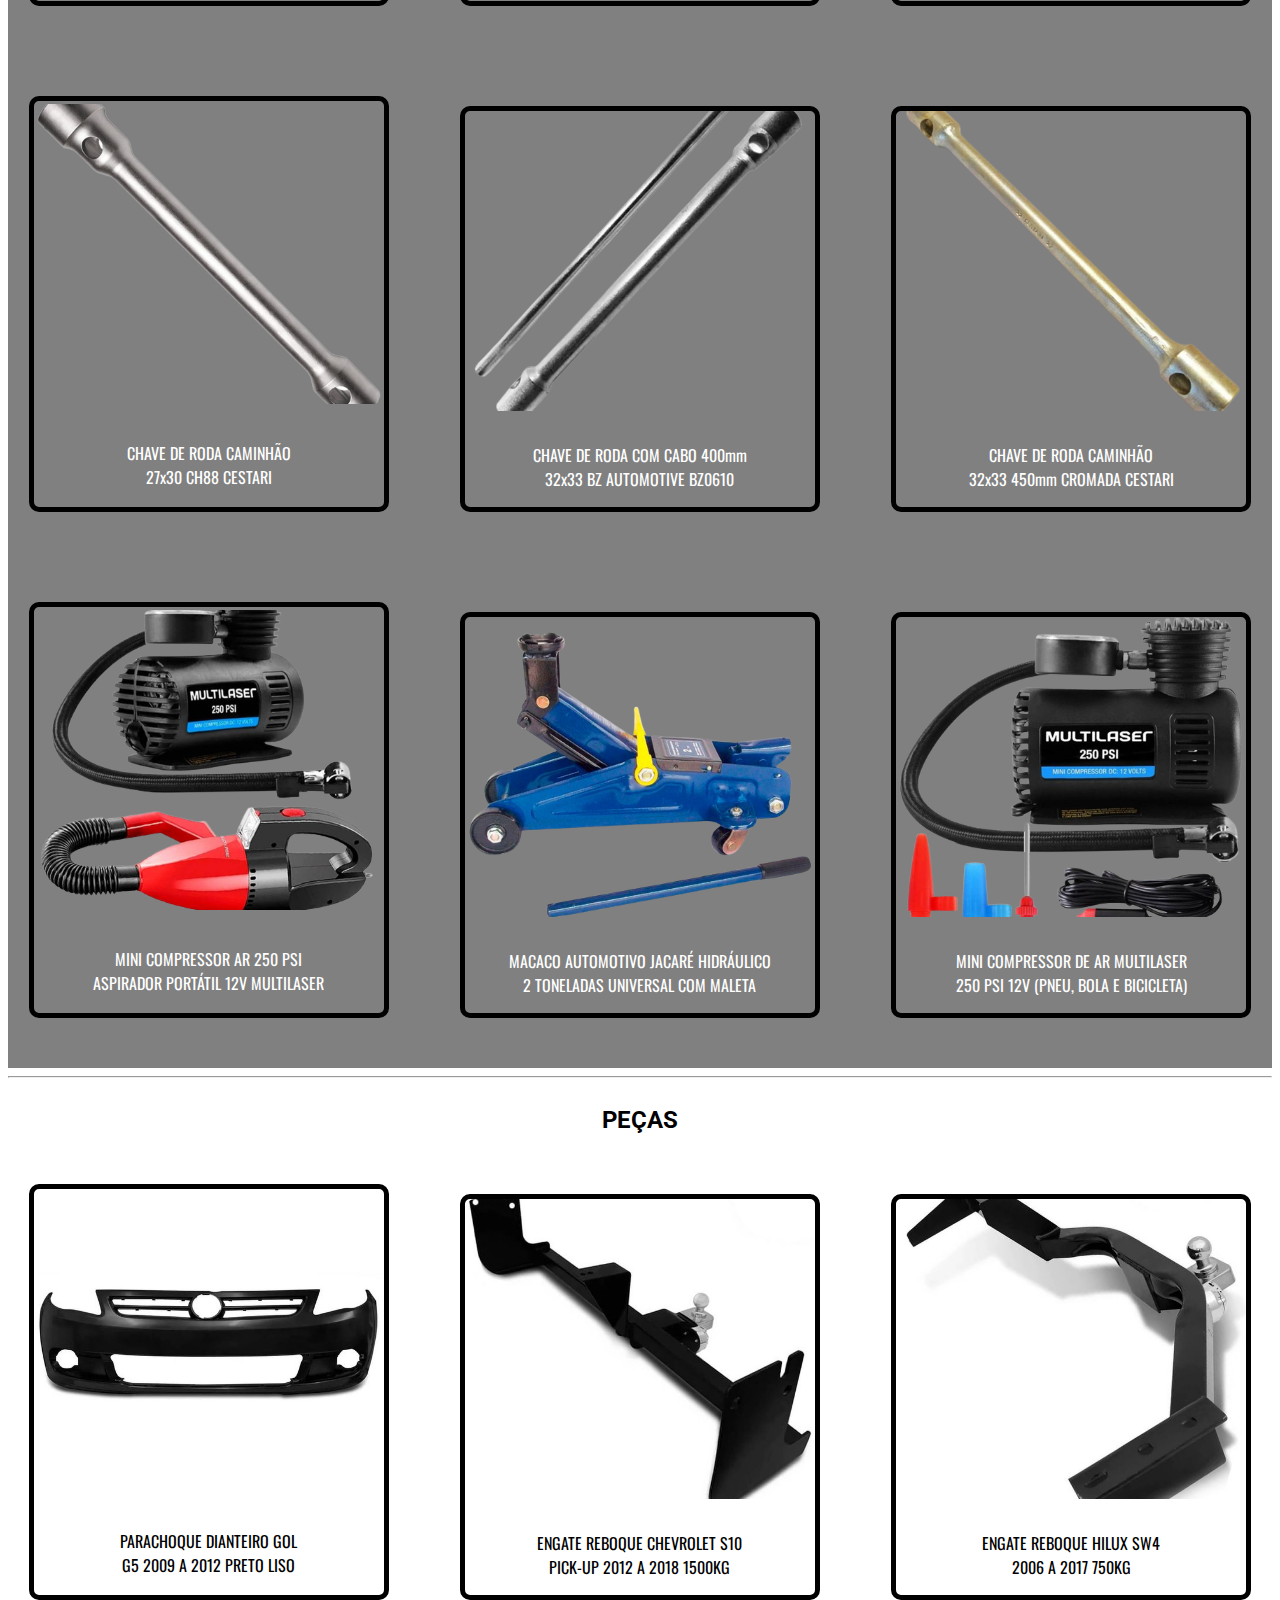
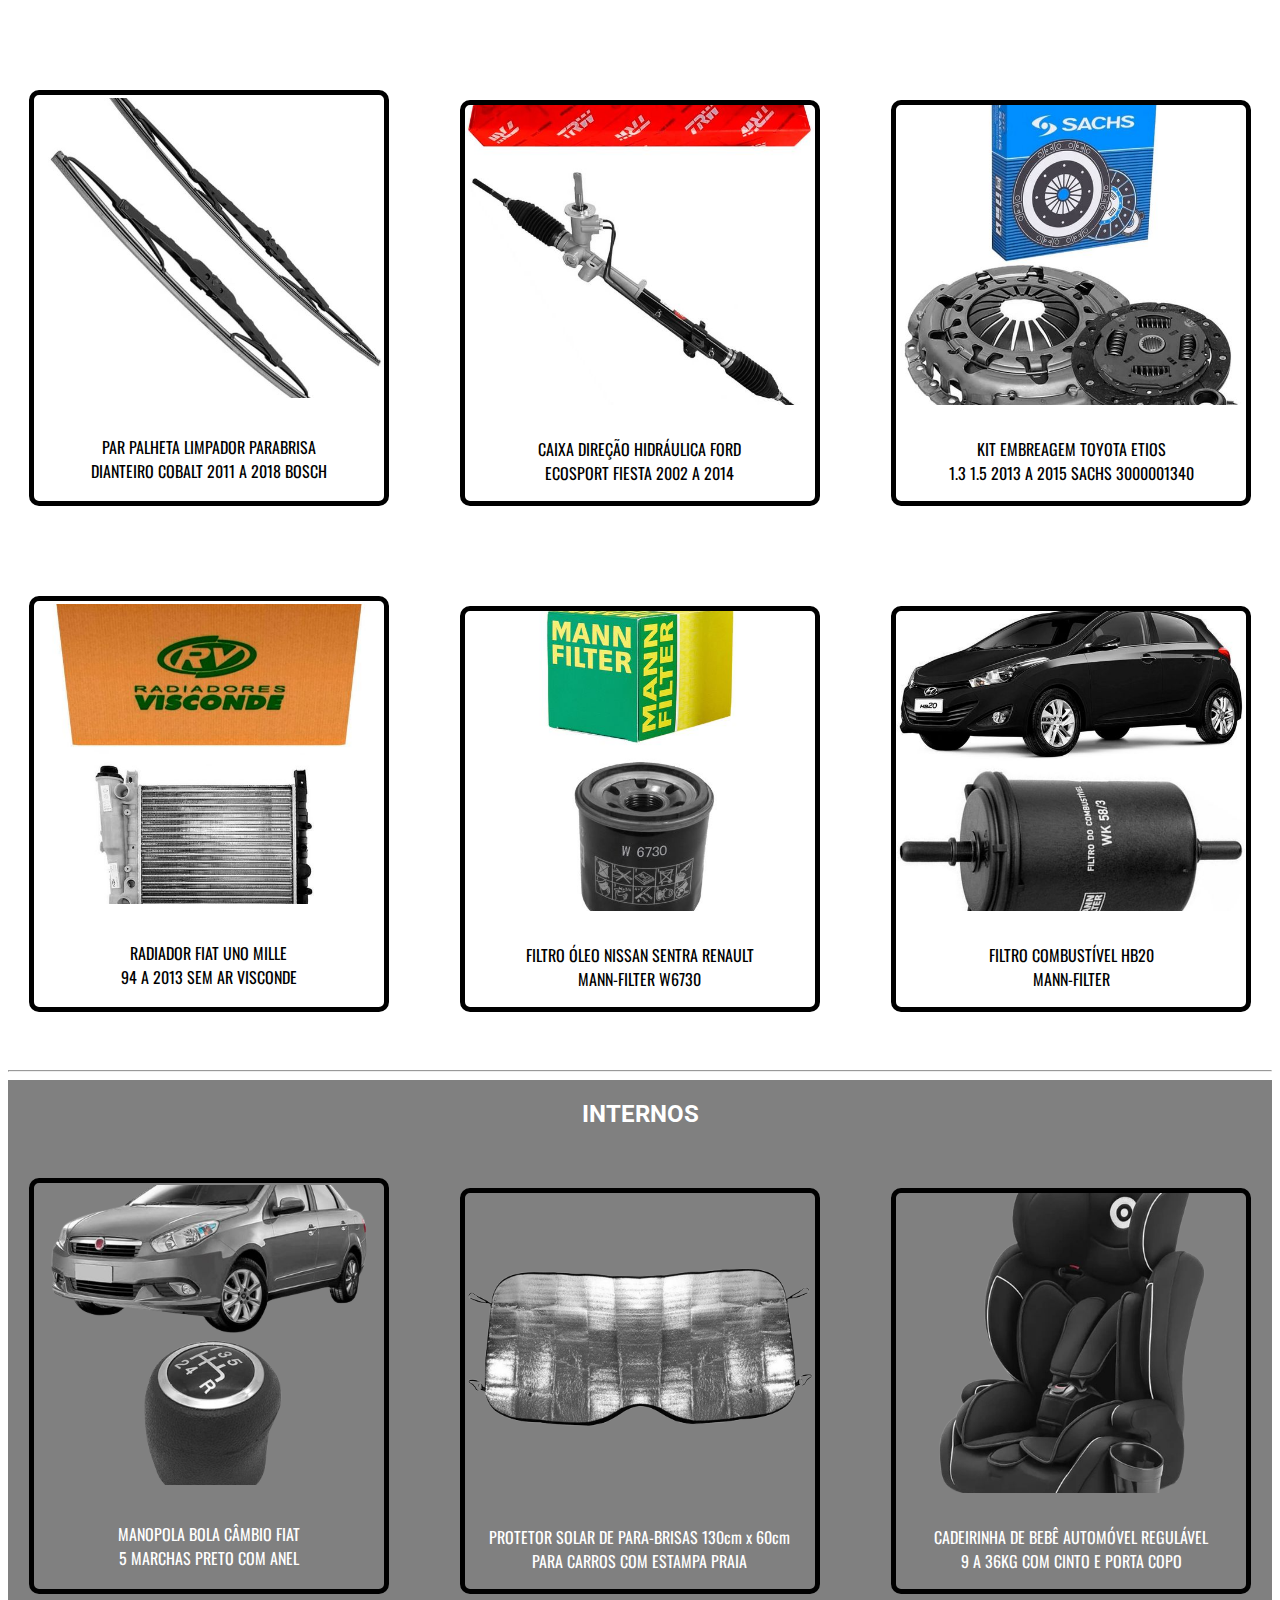
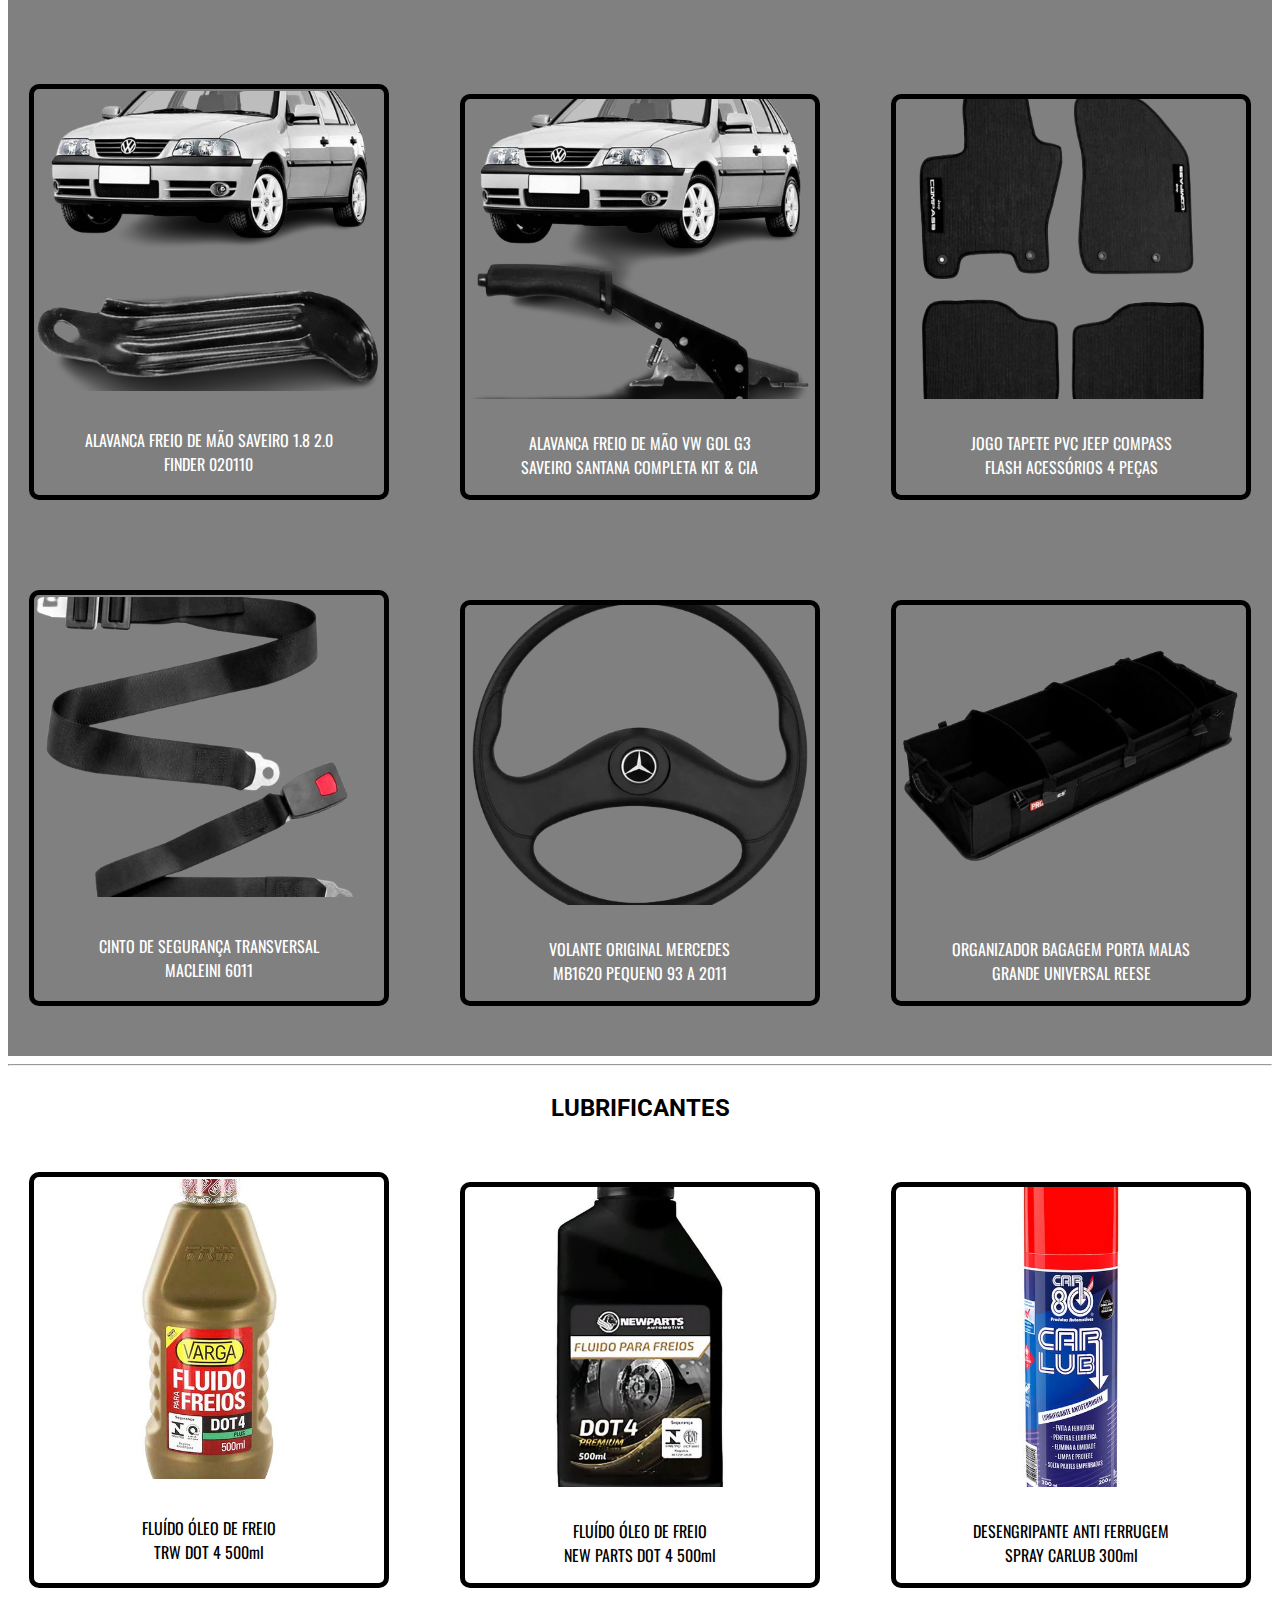
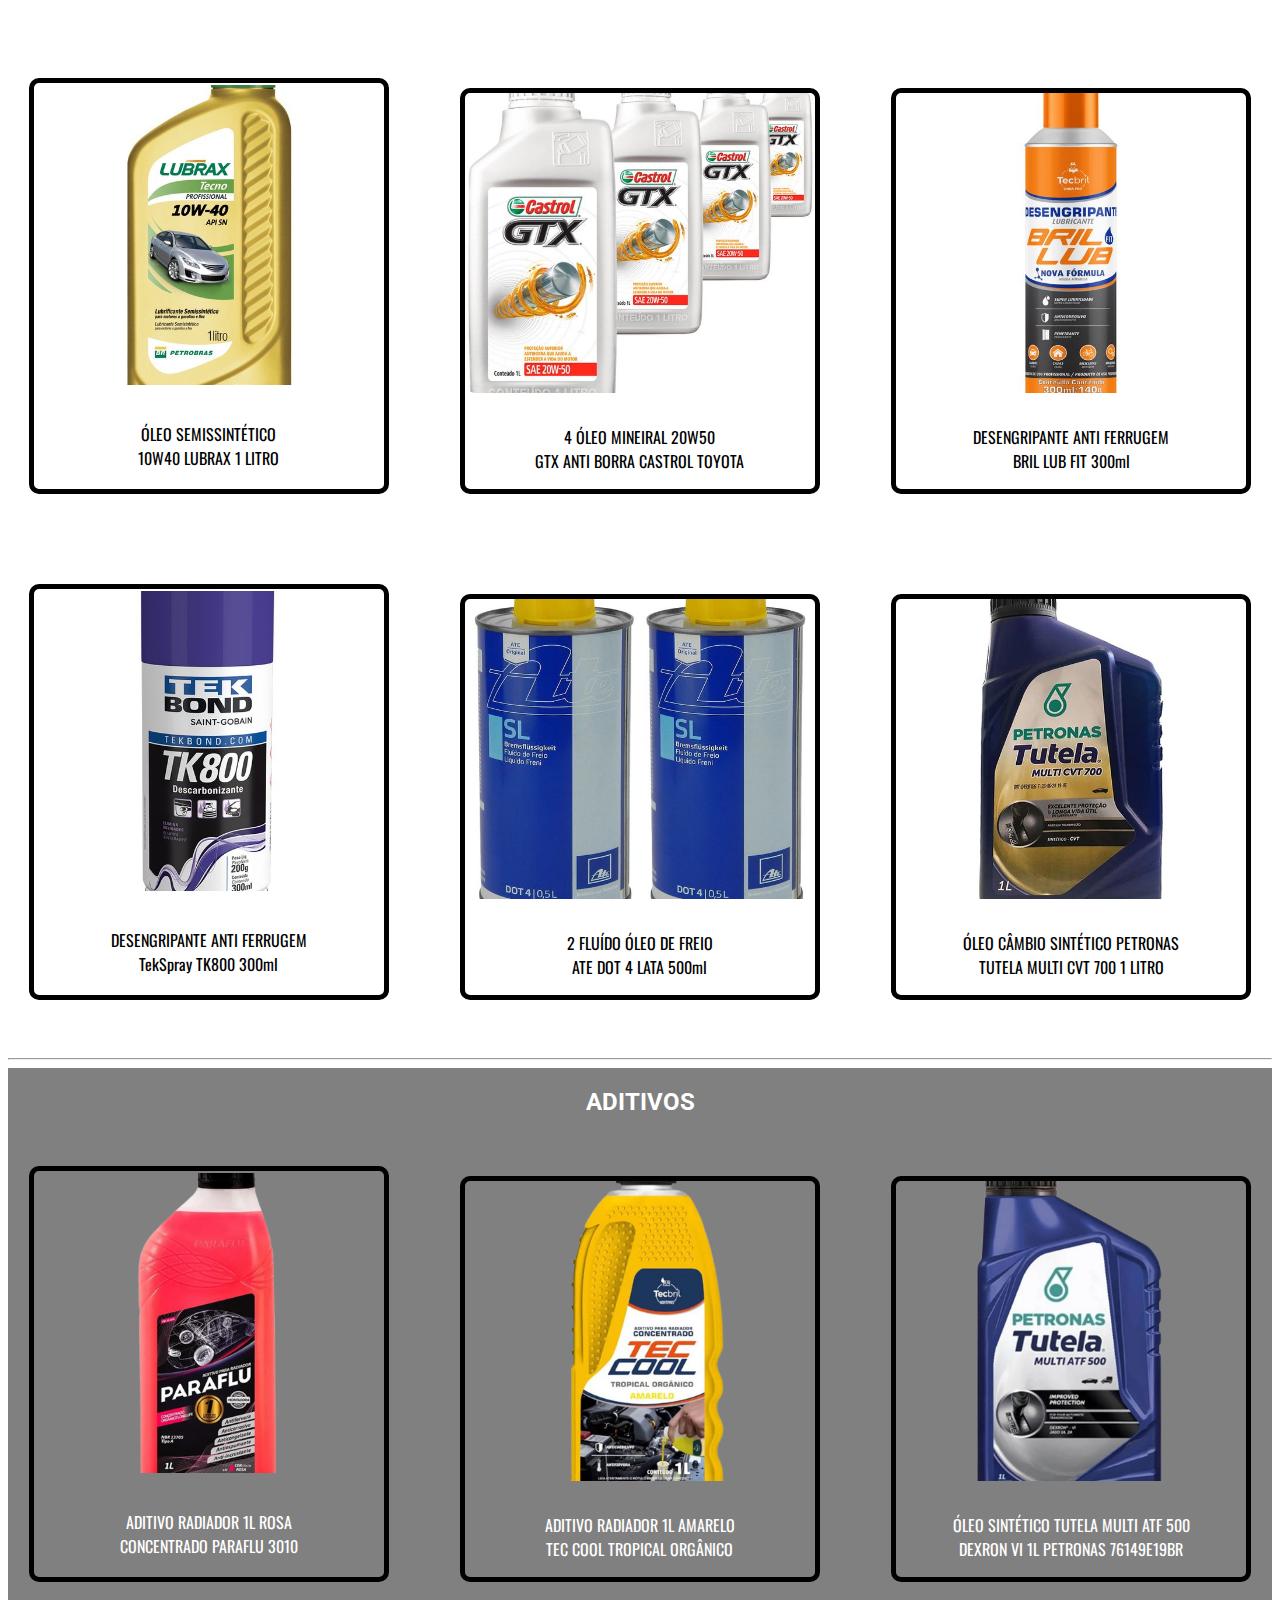
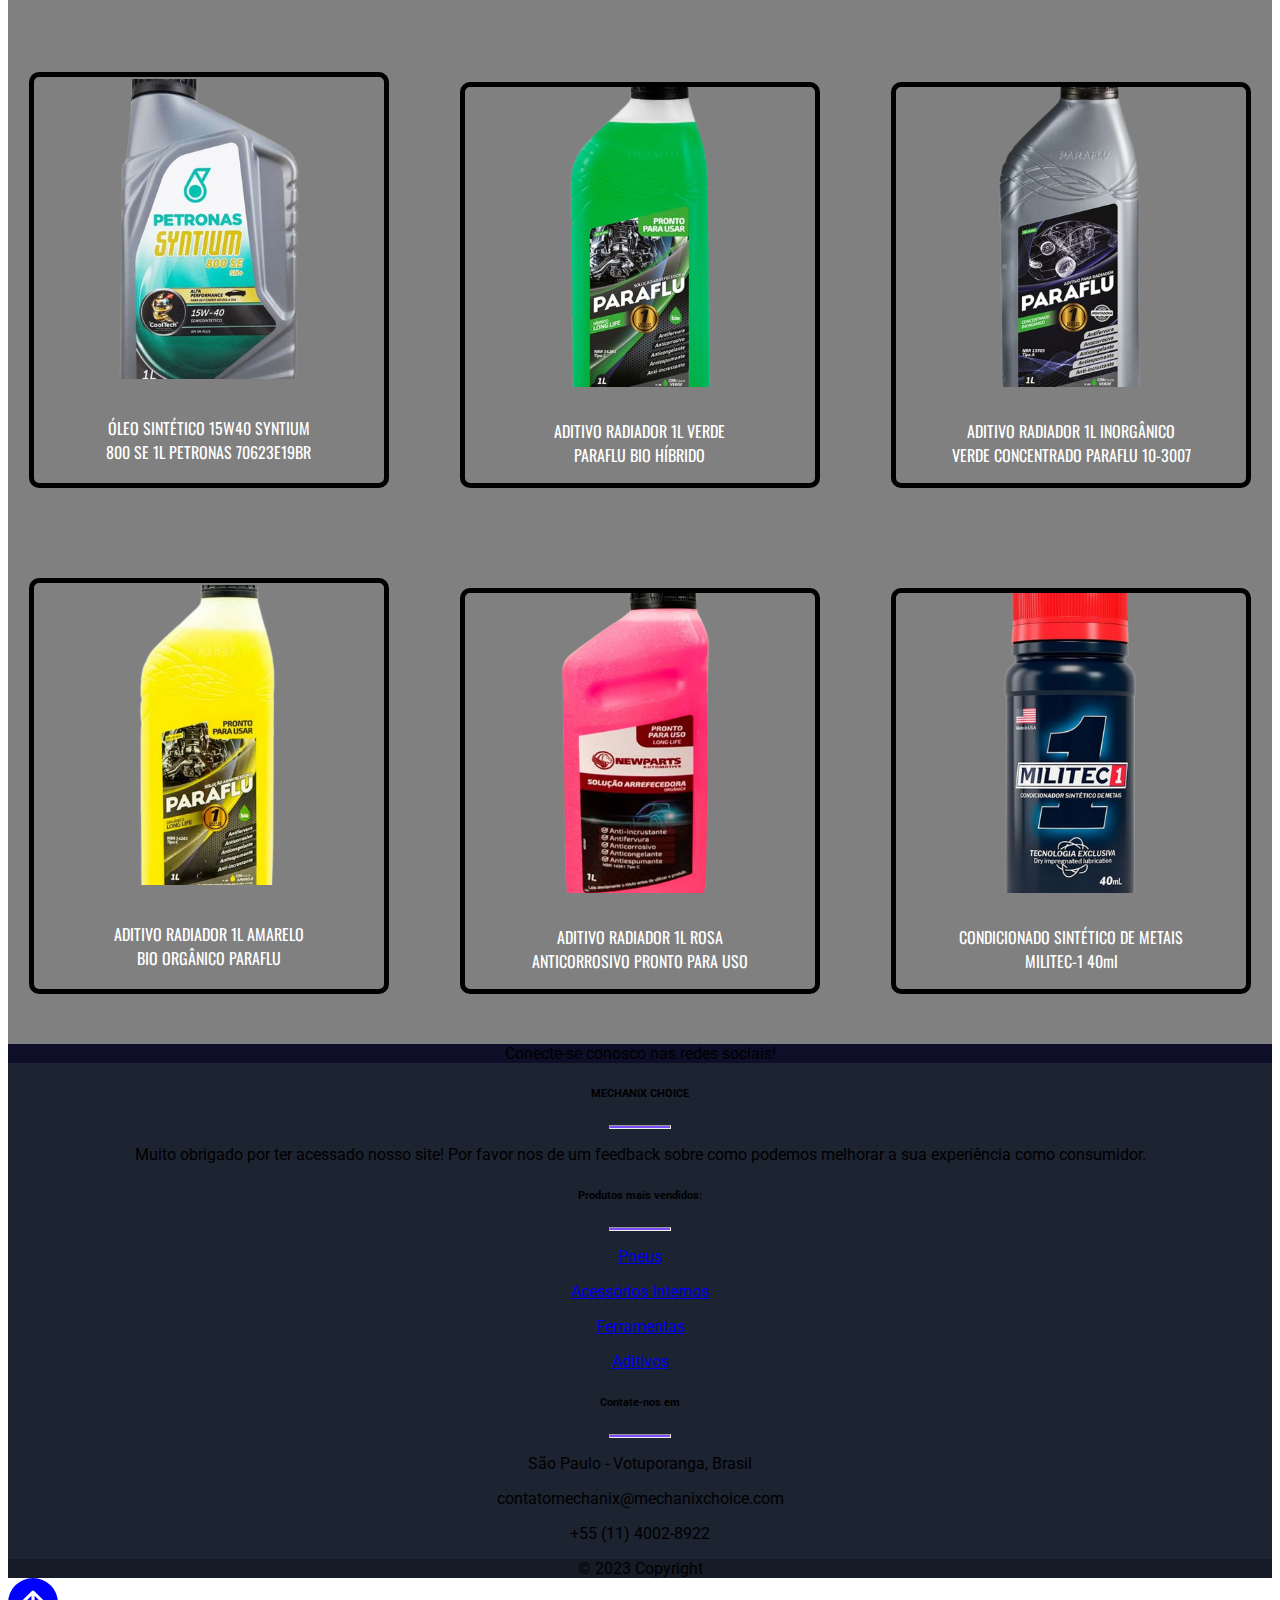
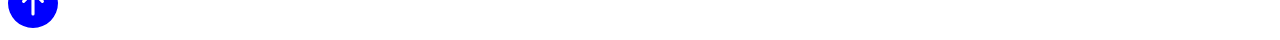
==== commit 583687f4: "commit" ====
--- a/index.html
+++ b/index.html
@@ -21,58 +21,100 @@
     integrity="sha384-C6RzsynM9kWDrMNeT87bh95OGNyZPhcTNXj1NW7RuBCsyN/o0jlpcV8Qyq46cDfL"
     crossorigin="anonymous"></script>
 
-  <!-- IMPORT ÍCONE MERCADINHO-->
-  <link rel="stylesheet" href="https://cdn.jsdelivr.net/npm/bootstrap-icons@1.11.1/font/bootstrap-icons.css">
-
   <!-- LINK BOOTSTRAP CSS -->
   <!-- <link rel="stylesheet" href="./css/bootstrap.css"> -->
 </head>
 
 <body>
   <!-- NAVBAR PRINCIPAL -->
-
-  <nav class="navbar navbar-expand-lg bg-dark" data-bs-theme="dark">
-      <!-- LOGO CENTRAL -->
-      <a class="navbar-brand d-flex justify-content-center" href="#">
-        <img src="image/Logo1.0-removebg-preview.png" width="30%" alt="" class="img-logo-central">
-      </a>
-      <!-- FIM LOGO CENTRAL -->
-
-      <!-- Button trigger modal -->
-<!-- Button trigger modal -->
-<div type="button" class="" data-bs-toggle="modal" data-bs-target="#exampleModal">
-    <img src="/image/Contato.png" width="15%" height="15%" class="icon-btn">
-</div>
-
-
+<nav class="navbar navbar-expand-lg bg-dark" data-bs-theme="dark">
+  <!-- LOGO CENTRAL -->
+  <a class="navbar-brand d-flex justify-content-center" href="index.html">
+    <img src="image/Logo1.0-removebg-preview.png" width="30%" alt="" class="img-logo-central">
+  </a>
+  <!-- FIM LOGO CENTRAL -->
+  
+  
+  <!-- BARRA DE PESQUISA -->
+  <link href="https://fonts.googleapis.com/css?family=Roboto&display=swap" rel="stylesheet">
+  <div class="wrapper">
+    <div class="searchBar">
+      <input id="searchQueryInput" type="text" name="searchQueryInput" placeholder="Search" value="" />
+      <button id="searchQuerySubmit" type="submit" name="searchQuerySubmit">
+        <svg style="width:24px;height:24px" viewBox="0 0 24 24"><path fill="#666666" d="M9.5,3A6.5,6.5 0 0,1 16,9.5C16,11.11 15.41,12.59 14.44,13.73L14.71,14H15.5L20.5,19L19,20.5L14,15.5V14.71L13.73,14.44C12.59,15.41 11.11,16 9.5,16A6.5,6.5 0 0,1 3,9.5A6.5,6.5 0 0,1 9.5,3M9.5,5C7,5 5,7 5,9.5C5,12 7,14 9.5,14C12,14 14,12 14,9.5C14,7 12,5 9.5,5Z" />
+        </svg>
+      </button>
+    </div>
+  </div>
+  <!-- FIM BARRA DE PESQUISA -->
+  
+  <!-- Button trigger modal -->
+  
+<!-- icon e texto de cep -->
+  <div type="button" class="svg-navbar" data-bs-toggle="modal" data-bs-target="#exampleModal">
+    <svg xmlns="http://www.w3.org/2000/svg" width="16" height="16" fill="currentColor" class="bi bi-geo-alt-fill text-white" viewBox="0 0 16 16">
+      <path d="M8 16s6-5.686 6-10A6 6 0 0 0 2 6c0 4.314 6 10 6 10zm0-7a3 3 0 1 1 0-6 3 3 0 0 1 0 6z"/>
+    </svg>
+    <a class="cor-icon">
+      CEP
+    </a>
+  </div>
+  
+<!-- suporte -->
+
+  <div type="button" class="svg-navbar" data-bs-toggle="modal" data-bs-target="#exampleModal">
+    <svg xmlns="http://www.w3.org/2000/svg" width="16" height="16" fill="currentColor" class="bi bi-gear-fill text-white" viewBox="0 0 16 16">
+      <path d="M9.405 1.05c-.413-1.4-2.397-1.4-2.81 0l-.1.34a1.464 1.464 0 0 1-2.105.872l-.31-.17c-1.283-.698-2.686.705-1.987 1.987l.169.311c.446.82.023 1.841-.872 2.105l-.34.1c-1.4.413-1.4 2.397 0 2.81l.34.1a1.464 1.464 0 0 1 .872 2.105l-.17.31c-.698 1.283.705 2.686 1.987 1.987l.311-.169a1.464 1.464 0 0 1 2.105.872l.1.34c.413 1.4 2.397 1.4 2.81 0l.1-.34a1.464 1.464 0 0 1 2.105-.872l.31.17c1.283.698 2.686-.705 1.987-1.987l-.169-.311a1.464 1.464 0 0 1 .872-2.105l.34-.1c1.4-.413 1.4-2.397 0-2.81l-.34-.1a1.464 1.464 0 0 1-.872-2.105l.17-.31c.698-1.283-.705-2.686-1.987-1.987l-.311.169a1.464 1.464 0 0 1-2.105-.872l-.1-.34zM8 10.93a2.929 2.929 0 1 1 0-5.86 2.929 2.929 0 0 1 0 5.858z"/>
+    </svg>
+    <a class="cor-icon">
+      SUPORTE
+    </a>
+  </div>
+
+
+
+<!-- icon e texto de perfil -->
+  <div type="button" class="svg-navbar" data-bs-toggle="modal" data-bs-target="#exampleModal">
+    <svg xmlns="http://www.w3.org/2000/svg" width="16" height="16" fill="currentColor" class="bi bi-person-circle text-white" viewBox="0 0 16 16">
+      <path d="M11 6a3 3 0 1 1-6 0 3 3 0 0 1 6 0z"/>
+      <path fill-rule="evenodd" d="M0 8a8 8 0 1 1 16 0A8 8 0 0 1 0 8zm8-7a7 7 0 0 0-5.468 11.37C3.242 11.226 4.805 10 8 10s4.757 1.225 5.468 2.37A7 7 0 0 0 8 1z"/>
+    </svg>
+    <a class="cor-icon">
+      LOGIN
+    </a>
+  </div>
+
+<!-- coração -->
+  <div type="button" class="svg-navbar" data-bs-toggle="modal" data-bs-target="#exampleModal">
+    <svg xmlns="http://www.w3.org/2000/svg" width="16" height="16" fill="currentColor" class="bi bi-heart-fill text-white" viewBox="0 0 16 16">
+      <path fill-rule="evenodd" d="M8 1.314C12.438-3.248 23.534 4.735 8 15-7.534 4.736 3.562-3.248 8 1.314z"/>
+    </svg>
+  </div>
+
+
+<!-- carrinho -->
+  <div type="button" class="svg-navbar" data-bs-toggle="modal" data-bs-target="#exampleModal">
+    <svg xmlns="http://www.w3.org/2000/svg" width="16" height="16" fill="currentColor" class="bi bi-cart4 text-white" viewBox="0 0 16 16">
+      <path d="M0 2.5A.5.5 0 0 1 .5 2H2a.5.5 0 0 1 .485.379L2.89 4H14.5a.5.5 0 0 1 .485.621l-1.5 6A.5.5 0 0 1 13 11H4a.5.5 0 0 1-.485-.379L1.61 3H.5a.5.5 0 0 1-.5-.5zM3.14 5l.5 2H5V5H3.14zM6 5v2h2V5H6zm3 0v2h2V5H9zm3 0v2h1.36l.5-2H12zm1.11 3H12v2h.61l.5-2zM11 8H9v2h2V8zM8 8H6v2h2V8zM5 8H3.89l.5 2H5V8zm0 5a1 1 0 1 0 0 2 1 1 0 0 0 0-2zm-2 1a2 2 0 1 1 4 0 2 2 0 0 1-4 0zm9-1a1 1 0 1 0 0 2 1 1 0 0 0 0-2zm-2 1a2 2 0 1 1 4 0 2 2 0 0 1-4 0z"/>
+    </svg>
+  </div>
+
+</nav>
 
 <!-- Modal -->
 <div class="modal fade" id="exampleModal" tabindex="-1" aria-labelledby="exampleModalLabel" aria-hidden="true">
-  <div class="modal-dialog modal-dialog-centered modal-dialog-scrollable modal-lg ">
-    <div class="modal-content" >
-
-        <a type="button" class="position-absolute text-decoration-none ms-3 fs-2" data-bs-dismiss="modal" aria-label="Close" style="color: #0f0e28;">x</a>
-
-        <iframe src="./login.html" frameborder="0" class="iframe-login" ></iframe>
-      </div>
-
-    </div>
-  </div>
-
-    
-
-
-      <!-- 👇parte do código da barra de pesquisa q deixa quase centralizado👇 -->
-      <!-- <div class="collapse navbar-collapse" id="navbarNavDropdown"> -->
-      <!-- 👆parte do código da barra de pesquisa q deixa quase centralizado👆 -->
-
-    </div>
-    </div>
-  </nav>
+  <div class="modal-dialog modal-dialog-centered modal-dialog-scrollable modal-lg">
+    <div class="modal-content nav2">
+      <a type="button" class="position-absolute text-decoration-none ms-3 fs-2" data-bs-dismiss="modal" aria-label="Close" style="color: #0f0e28;">&times;</a>
+      <iframe src="./login.html" frameborder="0" class="iframe-login"></iframe>
+    </div>
+  </div>
+</div>
+
 
 
   <!-- NAVBAR SECUNDÁRIA -->
-  <nav class="navbar navbar-expand-lg bg-body-tertiary footer-col">
+  <nav class="navbar navbar-expand-lg bg-body-tertiary footer-col nav2">
     <div class="container-fluid nav2 box_externo menu ">
       <button class="navbar-toggler" type="button" data-bs-toggle="collapse" data-bs-target="#navbarNavDropdown"
         aria-controls="navbarNavDropdown" aria-expanded="false" aria-label="Toggle navigation">
@@ -146,23 +188,6 @@
     </div>
   </nav>
 
-  <!-- INICIO CARROSEL DO FUNDO -->
-  <!-- <div id="carouselExampleInterval" class="carousel slide" data-bs-ride="carousel">
-    <div class="carousel-inner">
-      <div class="carousel-item active" data-bs-interval="3500">
-        <img src="/image/fundo2-carrosel.jpg" class="d-block w-100" alt="...">
-      </div>
-      <div class="carousel-item" data-bs-interval="2000">
-        <img src="/image/fundo1-carrosel.jpg" class="d-block w-100" alt="...">
-      </div>
-      <div class="carousel-item" data-bs-interval="3000">
-        <img src="/image/fundo3-carrosel.jpg" class="d-block w-100" alt="...">
-      </div>
-    </div>
-  </div> -->
-  <!-- FIM DO CARROESL DO FUNDO -->
-
-
 
   <!-- INICIO VÍDEO FUNDO -->
   <div class="position-relative quebra">
@@ -174,7 +199,42 @@
   </div>
   <!-- FIM VÍDEO FUNDO -->
 
-
+  <ul class="tabList" id="tabs" role="tablist">
+    <li role="presentation"><a id="tab1" href="#panel1" onclick="showTab(1);return false;" role="tab" aria-controls="panel1" aria-selected="false">Tab 1</a></li>
+    <li role="presentation"><a id="tab2" href="#panel2" onclick="showTab(2);return false;" role="tab" aria-controls="panel2" aria-selected="false">Tab 2</a></li>
+    <li role="presentation"><a id="tab3" href="#panel3" onclick="showTab(3);return false;" role="tab" aria-controls="panel3" aria-selected="false">Tab 3</a></li>
+    <li role="presentation"><a id="tab4" href="#panel4" onclick="showTab(4);return false;" role="tab" aria-controls="panel4" aria-selected="false">Tab 4</a></li>
+  </ul>
+  
+  <div class="tabPanels">
+    <div id="panel1" role="tabpanel" aria-labelledby="tab1">
+    <p>
+      Nulla tincidunt pharetra tortor. In dapibus ultricies arcu. Suspendisse at purus eu est tincidunt feugiat. Praesent <a href="foo">et sapien></a>. Vivamus fermentum, diam vel ornare vestibulum, nibh massa imperdiet lectus, eget tincidunt urna urna nec erat. Curabitur interdum. Nam lorem nunc, posuere quis, suscipit eu, hendrerit vitae, nisi. Etiam hendrerit tincidunt felis.
+    </p>
+    </div>
+  
+    <div id="panel2" role="tabpanel" aria-labelledby="tab2">
+    <p>
+      Vestibulum id eros eu lorem tincidunt sollicitudin. Suspendisse ligula. Sed nisi magna, elementum at, ultricies in, tincidunt imperdiet, quam. Nulla semper. <a href="foo">Suspendisse potenti</a>. Sed sollicitudin dolor aliquet purus. Aliquam dui. Proin arcu metus, porttitor eget, pulvinar nec, molestie dapibus, ligula.
+    </p>
+    </div>
+  
+    <div id="panel3" role="tabpanel" aria-labelledby="tab3">
+      <p>
+        Pellentesque habitant morbi tristique senectus et netus et malesuada fames ac turpis egestas. Aliquam vel erat. <a href="foo">Vestibulum egestas purus ut felis</a>. Cum sociis natoque penatibus et magnis dis parturient montes, nascetur ridiculus mus.
+      </p>
+    </div>
+
+    <div id="panel4" role="tabpanel" aria-labelledby="tab4">
+        <p>
+          Pellentesque habitant morbi tristique senectus et netus et malesuada fames ac turpis egestas. Aliquam vel erat. <a href="foo">Vestibulum egestas purus ut felis</a>. Cum sociis natoque penatibus et magnis dis parturient montes, nascetur ridiculus mus.
+        </p>
+      </div>
+  </div>
+  
+  <script>
+    showTab(1);
+  </script>
 
 
   <!-- ÍNICIO ONE PAGE -->
--- a/styles.css
+++ b/styles.css
@@ -1,13 +1,7 @@
 @import url('https://fonts.googleapis.com/css2?family=Braah+One&family=Mooli&family=Sigmar&display=swap');
 @import url('https://fonts.googleapis.com/css2?family=Oswald:wght@300&display=swap');
-@import url('https://fonts.googleapis.com/css2?family=Kanit:ital,wght@1,200;1,400&display=swap');
-
-
-/* Estilos para tornar as imagens responsivas */
-  .icone-carrinho-navbar {
-    max-width: 100%;
-    height: auto;
-  }
+@import url('https://fonts.googleapis.com/css2?family=Kanit:ital,wght@1,200;1,400&display=swap'); @import url('https://fonts.googleapis.com/css2?family=Playpen+Sans:wght@500&display=swap');
+
   
   /* Estilos para centralizar as imagens horizontalmente */
   div {
@@ -19,31 +13,15 @@
     margin-top: 10px;
   }
 
-  .icone-coracao {
-    max-width: 100%;
-    height: auto;
-  }
-
-
 .font-loja{
   font-family: 'oswald';
 }
 
 body {
+  overflow-x: hidden;
   transition: background-color .5s;
 }
 
-.img-logo-central {
-  margin-left: -55%;
-}
-
-.icone-coracao{
-  margin-left: 270px;
-}
-
-.icone-carrinho-navbar{
-  margin-right: 20px;
-}
 
 .btn {
   width: 150px;
@@ -95,11 +73,56 @@
   transform: scale(0.85);
 }
 
-.alinhamento {
-  vertical-align: middle;
-}
+
+/* navbar principal */
+.navbar {
+  position: fixed;
+  height: 80px; /* Defina a altura desejada */
+  padding: 0 0px; /* Adicione espaçamento interno desejado */
+}
+
+/* Estilo para ajustar o tamanho do logotipo central */
+.img-logo-central {
+  height: 100%;
+  width: 30%;
+  margin-left: -50%;
+  max-height: 100%; /* Defina a altura máxima do logotipo */
+}
+
+/* Estilo para ajustar o tamanho do ícone de Contato */
+.icon-btn {
+  width: 30px; /* Defina a largura desejada para o ícone de Contato */
+  height: 30px; /* Defina a altura desejada para o ícone de Contato */
+}
+
+/* Estilo para ajustar o tamanho do input de pesquisa */
+.searchBar {
+  margin-left: -75%;
+  width: 100px; /* Defina a largura desejada para o input de pesquisa */
+  margin-top: -1px; /* Ajuste a margem superior para posicionar mais para cima */
+}
+
+/* Estilo para ajustar o tamanho do botão de pesquisa */
+#searchQuerySubmit {
+  width: 80px; /* Defina a largura desejada para o botão de pesquisa */
+  height: 40px; /* Defina a altura desejada para o botão de pesquisa */
+}
+
+/* Estilo para ajustar o tamanho do modal */
+.modal-dialog {
+  max-width: 90%; /* Defina a largura máxima desejada para o modal */
+}
+
+/* Estilo para ajustar o tamanho do iframe dentro do modal */
+.iframe-login {
+  width: 100%; /* Preencher o tamanho do iframe no modal */
+  height: 500px; /* Defina a altura desejada para o iframe */
+}
+
+
 
 .nav2 {
+  margin-top: -1px;
   * {
     margin: 0;
     padding: 0
@@ -109,7 +132,6 @@
 .box_externo {
   width: 1000px;
   height: 800px;
-  margin: 0 auto
 }
 
 .topo {
@@ -118,8 +140,7 @@
 }
 
 .menu {
-  height: 97px;
-  border: 1px solid #CCC;
+  height: 70px;
   background-color: rgb(255, 255, 255);
   overflow: hidden;
 }
@@ -148,29 +169,6 @@
   height: 50px
 }
 
-.img_icon_eletricidade {
-  margin-left: 30px;
-}
-
-.img_icon_som {
-  margin-left: auto;
-}
-
-.img_icon_ferramentas {
-  margin-left: 27px;
-}
-
-.img_icon_pecas {
-  margin-left: auto;
-}
-
-.img_icon_internos {
-  margin-left: 15px;
-}
-
-.img_icon_lubrificantes {
-  margin-left: 17px;
-}
 h2 {
   text-align: center;
 }
@@ -270,21 +268,6 @@
   fill: rgb(255, 60, 0); /* Laranja mais escuro */
 }
 
-
-/* styles.css */
-.popup {
-  display: none;
-  position: fixed;
-  top: 50%;
-  left: 50%;
-  transform: translate(-50%, -50%);
-  background-color: white;
-  width: 400px;
-  padding: 20px;
-  box-shadow: 0px 0px 10px rgba(0, 0, 0, 0.2);
-  z-index: 999;
-}
-
 /* poupup inicio */
 
 .iframe-login{
@@ -295,10 +278,134 @@
   color: black;
 }
 
+.modal-content{
+  background-color: transparent;
+  border: transparent;
+}
+
 /* fim poupup */
 
 /* icon-btn */
 
 .icon-btn {
-  margin-left: 170%;
-}+  height: 30px;
+  width: 30px;
+  margin-left: -600%;
+}
+
+/* tab */
+
+.html {
+  background-color: #ccc;
+  /*background-image: url([data-uri]);*/
+  color: #000;
+  font-family: Arial, Helvetica, sans-serif;
+}
+
+.tabList {
+  list-style-type: none;
+  padding: 0;
+  margin: 0 auto;
+  display: flex;
+  justify-content: center;
+}
+
+.tabList a {
+  display: block;
+  float: left;
+  border: 1px solid #000;
+  padding: .25em 2em;
+  margin: 0 0 -1px .25em;
+  border-radius: .5em .5em 0 0;
+  background-color: #aaa;
+}
+
+.tabList a:link, .tabList a:visited, .tabList a:hover, .tabList a:focus, .tabList a:active {
+  text-decoration: none;
+  color: #000;
+}
+
+.tabList a:hover, .tabList a:focus {
+  background-color: #ccc;
+}
+
+.tabList a.selected {
+  background-color: #fff;
+  border-bottom: 1px solid #fff;
+}
+
+.tabPanels div {
+  clear: left;
+  margin: 0 auto;
+  padding: 1em 2em;
+  border: 1px solid #000;
+  border-radius: .25em;
+  background-color: #fff;
+  display: none;
+}
+
+.tabPanels div.selected, div[aria-hidden=false] {
+  display: block;
+}
+
+.hide, div[aria-hidden=true] {
+  display: none;
+}
+
+/* barra de pesquisa */
+
+body {
+  font-family: 'Roboto', Arial, sans-serif;
+}
+
+.wrapper {
+  width: 90%;
+  max-width: 31.25rem;
+  margin: 6rem auto;
+}
+
+.searchBar {
+  width: 100%;
+  display: flex;
+  flex-direction: row;
+  align-items: center;
+  margin-left: -50%;
+}
+
+#searchQueryInput {
+  width: 100%;
+  height: 2.8rem;
+  background: #f5f5f5;
+  outline: none;
+  border: none;
+  border-radius: 1.625rem;
+  padding: 0 3.5rem 0 1.5rem;
+  font-size: 1rem;
+}
+
+#searchQuerySubmit {
+  width: 3.5rem;
+  height: 2.8rem;
+  margin-left: -3.5rem;
+  background: none;
+  border: none;
+  outline: none;
+}
+
+#searchQuerySubmit:hover {
+  cursor: pointer;
+}
+
+/* texto dos icons da navbar1 */
+.cor-icon {
+  font-family: 'Playpen Sans';
+  color: white;
+  font-size: 15px;
+  text-decoration: none;
+}
+
+.svg-navbar {
+  width: 50px; /* Defina a largura desejada para todas as imagens SVG */
+  height: 50px; /* Defina a altura desejada para todas as imagens SVG */
+  margin-top: -10px;
+  }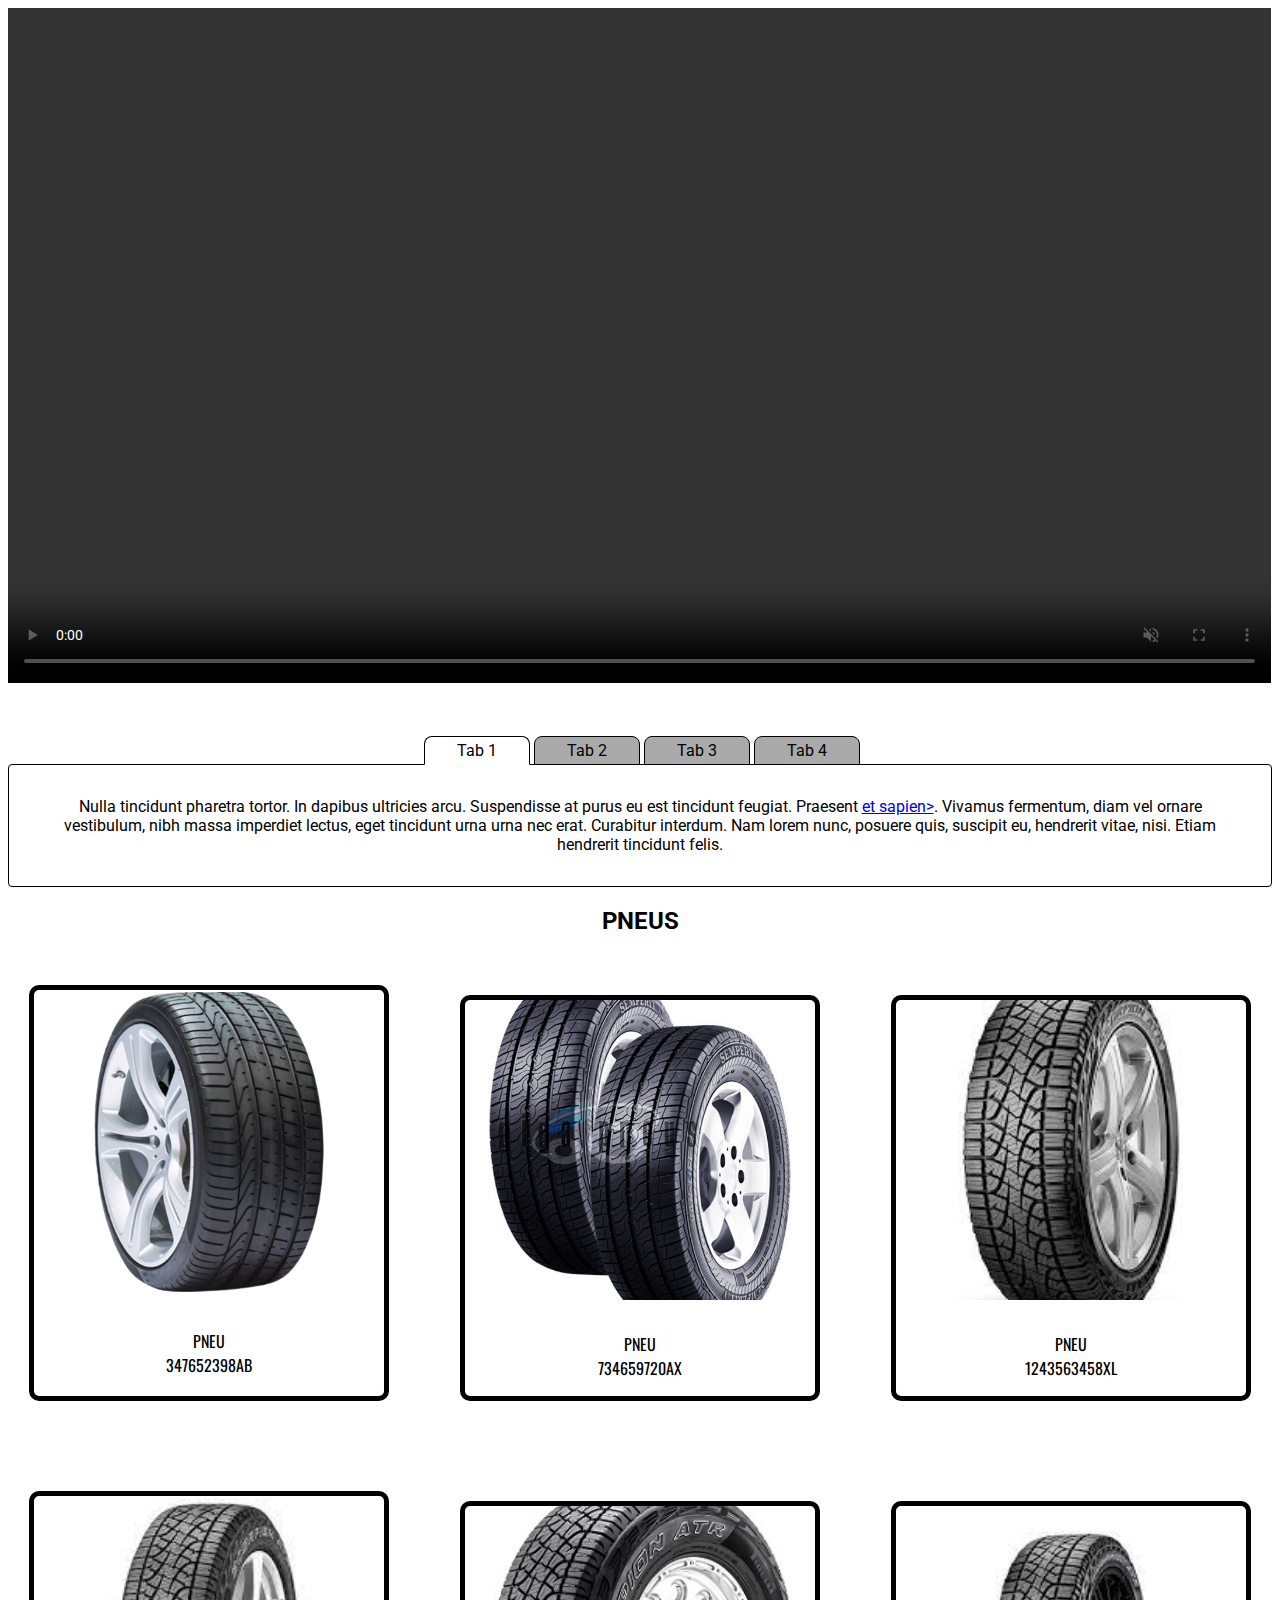
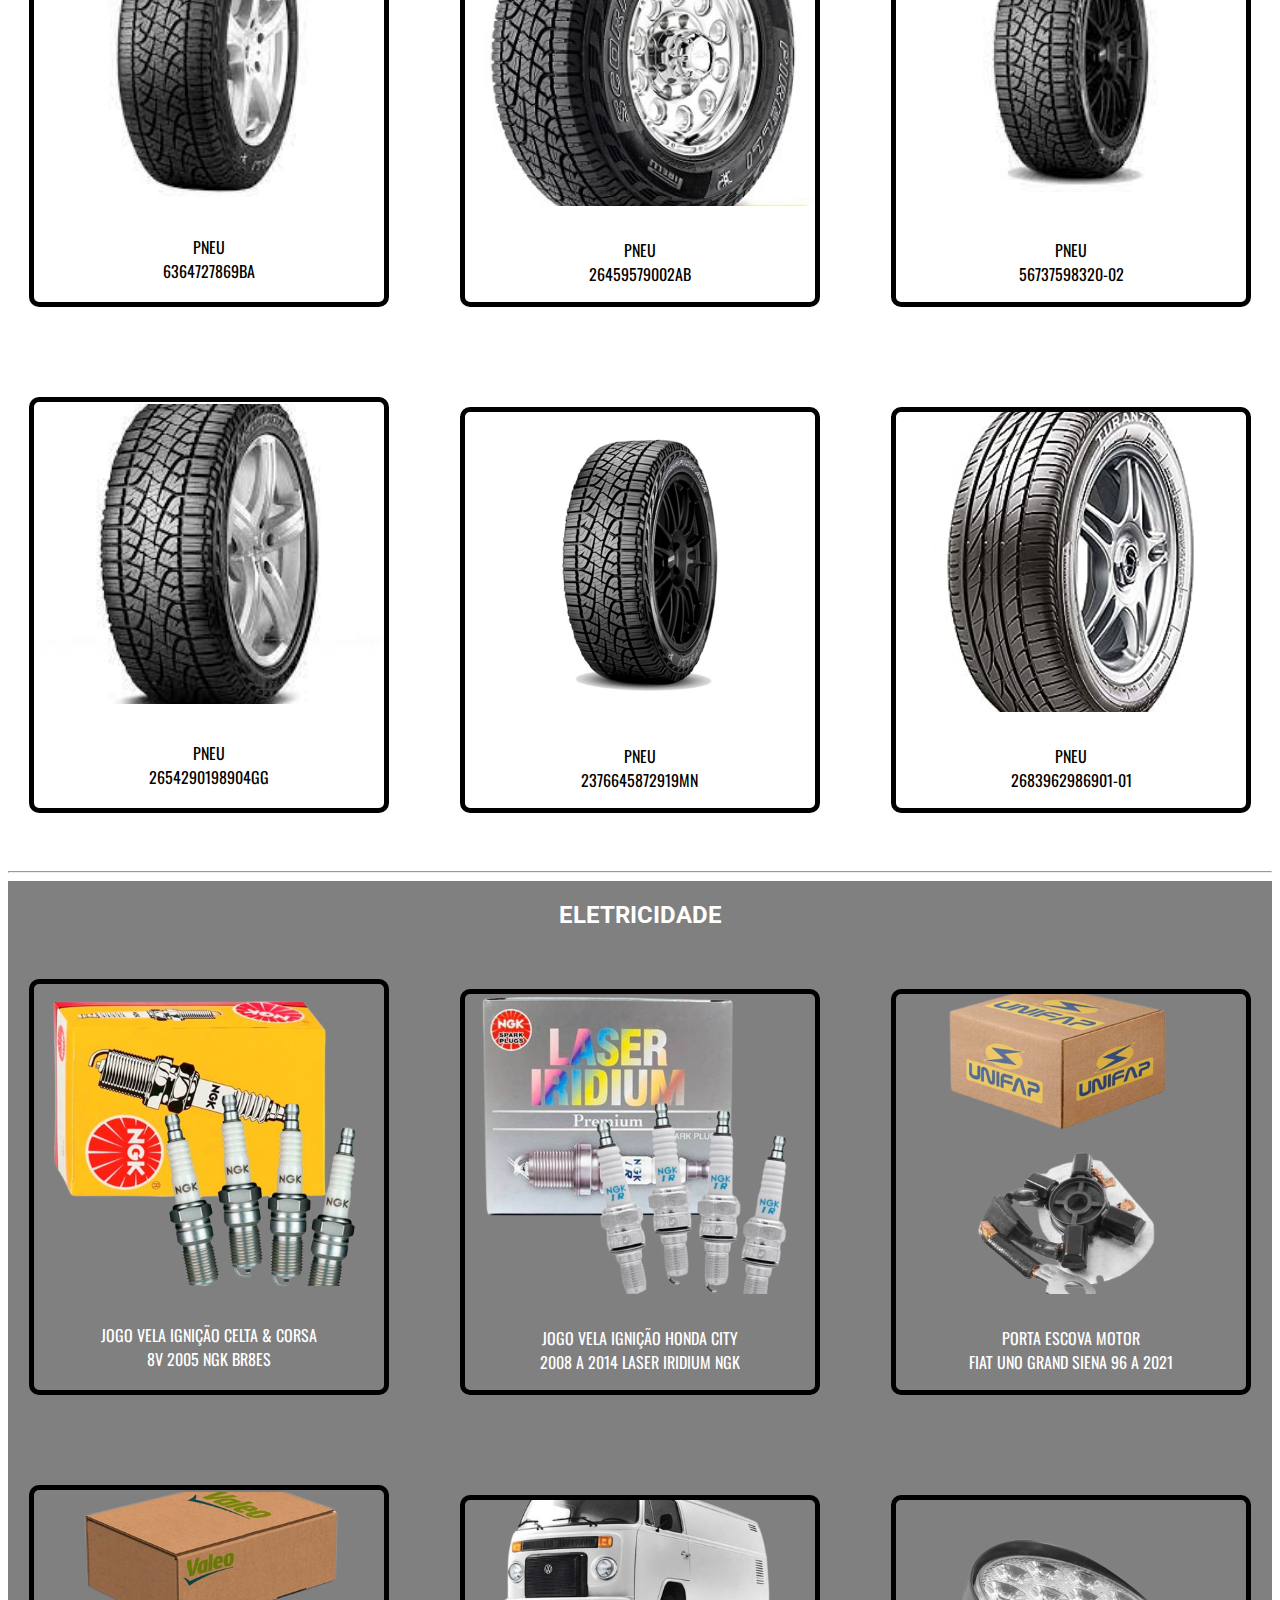
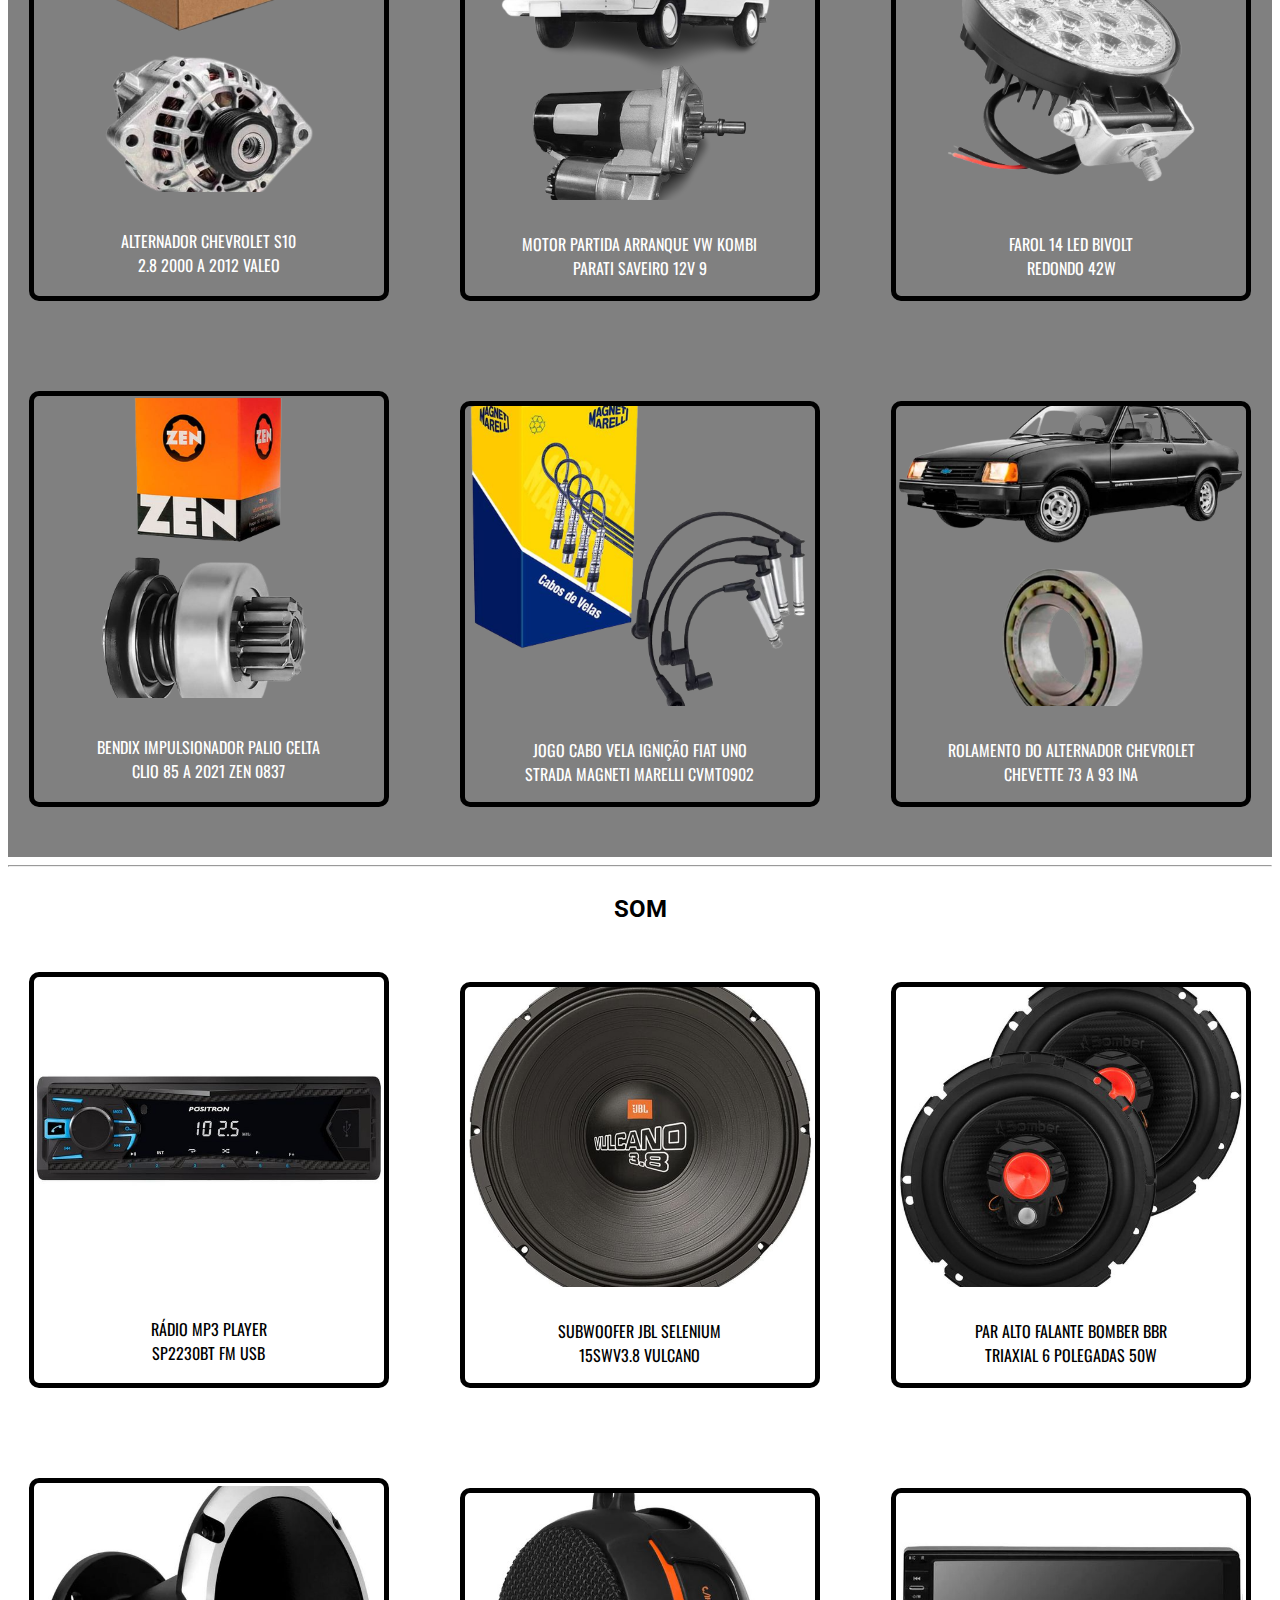
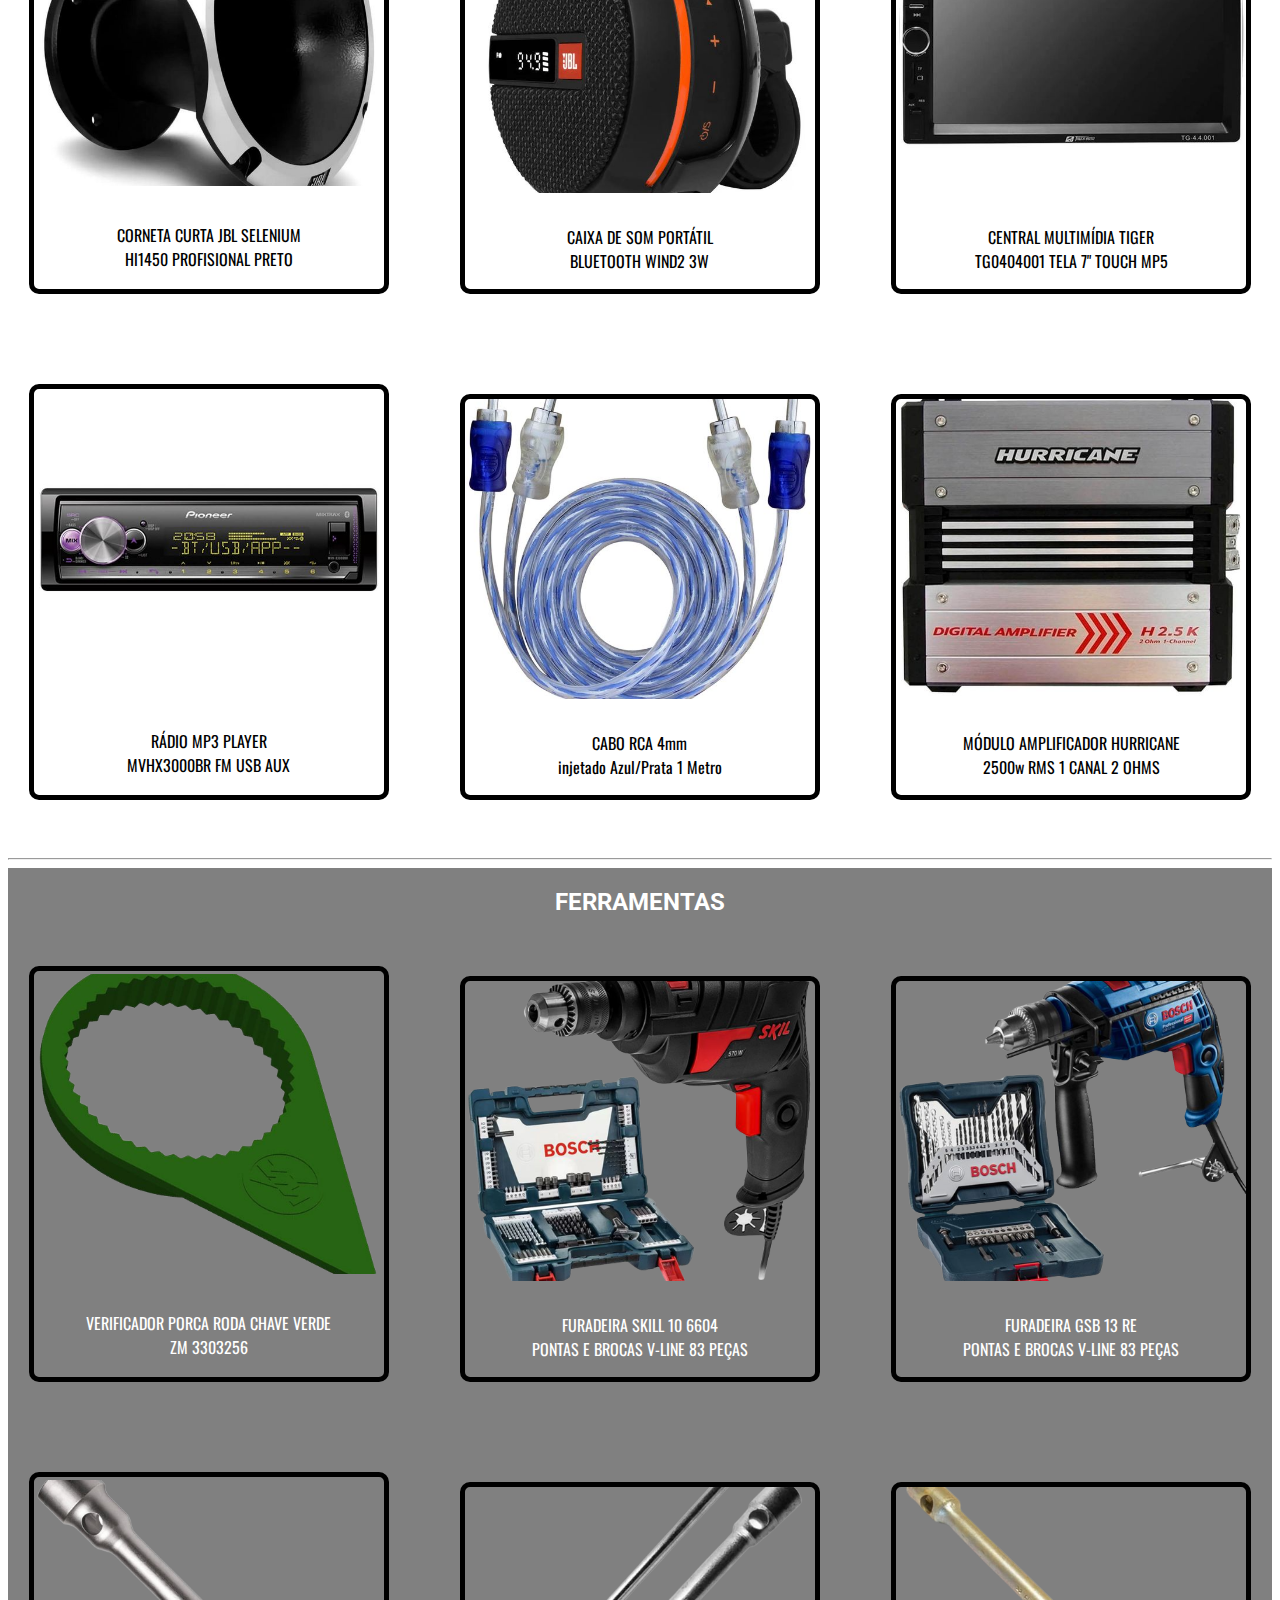
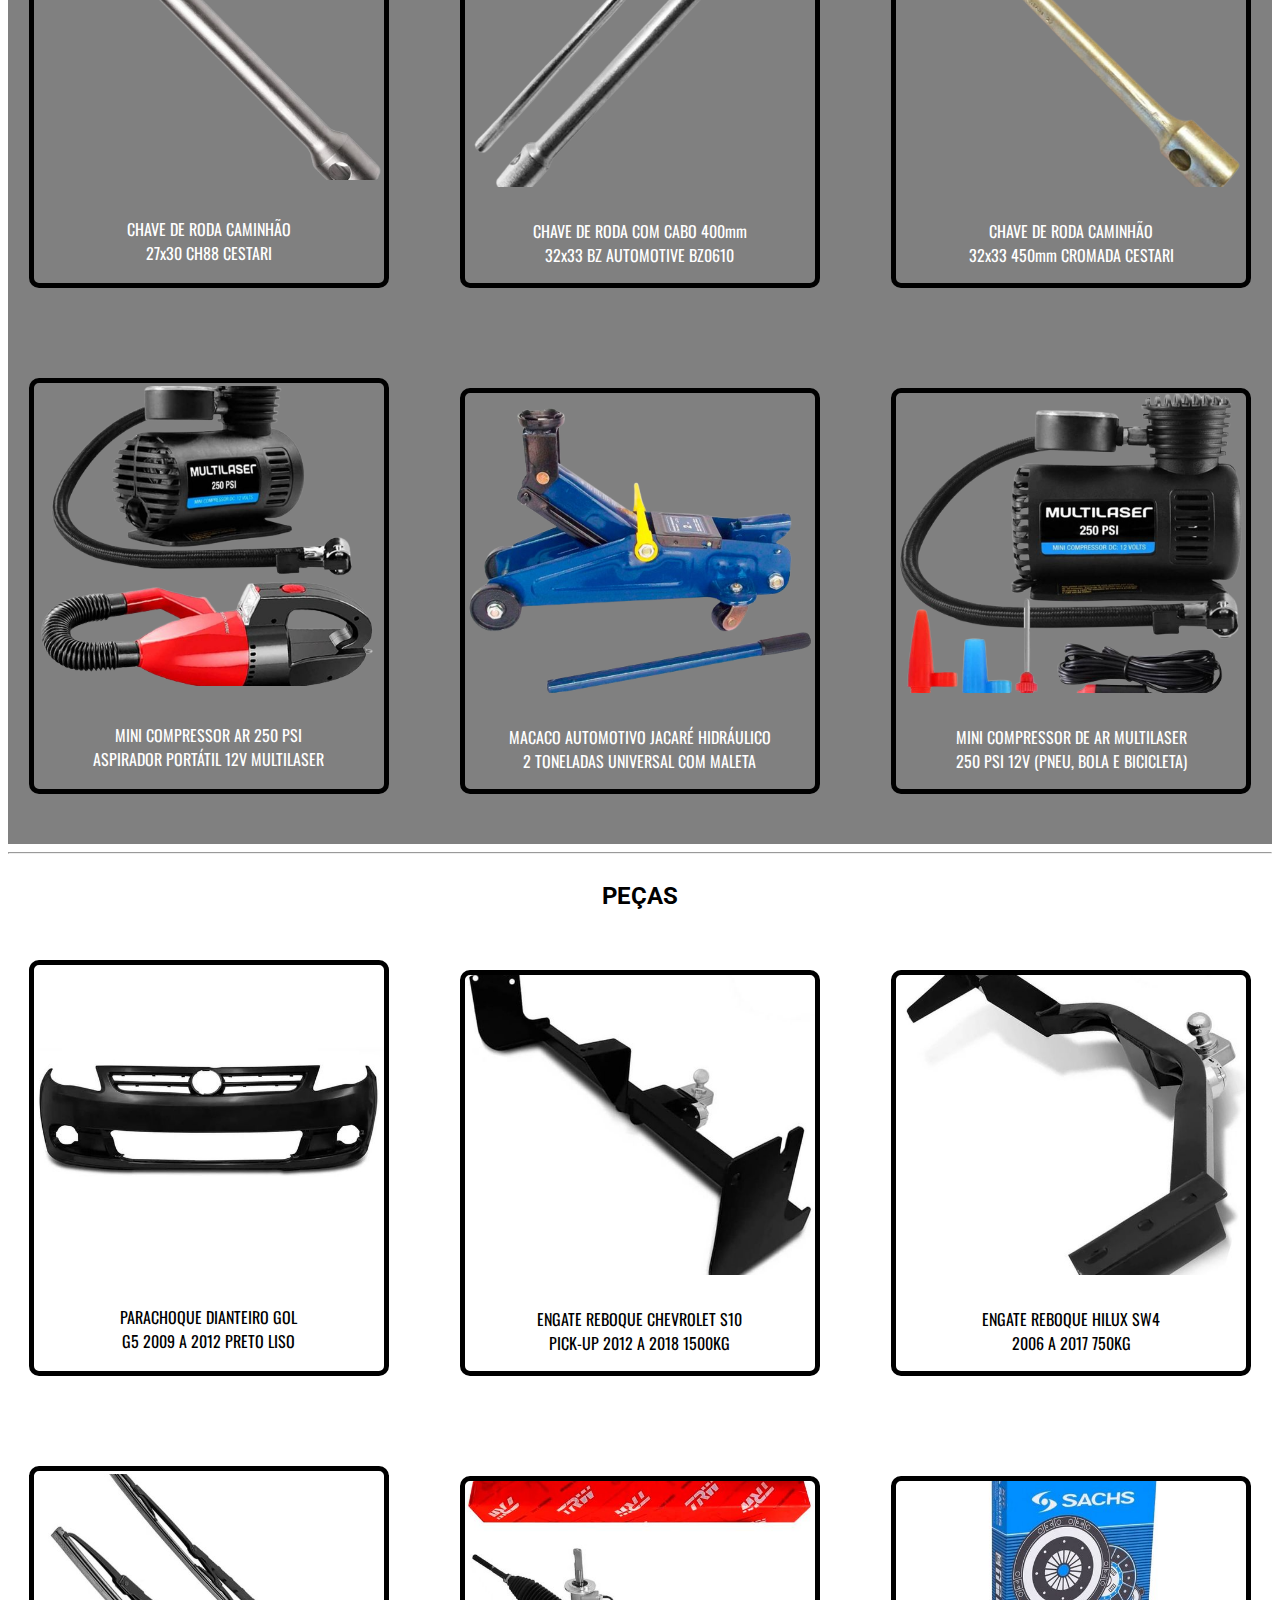
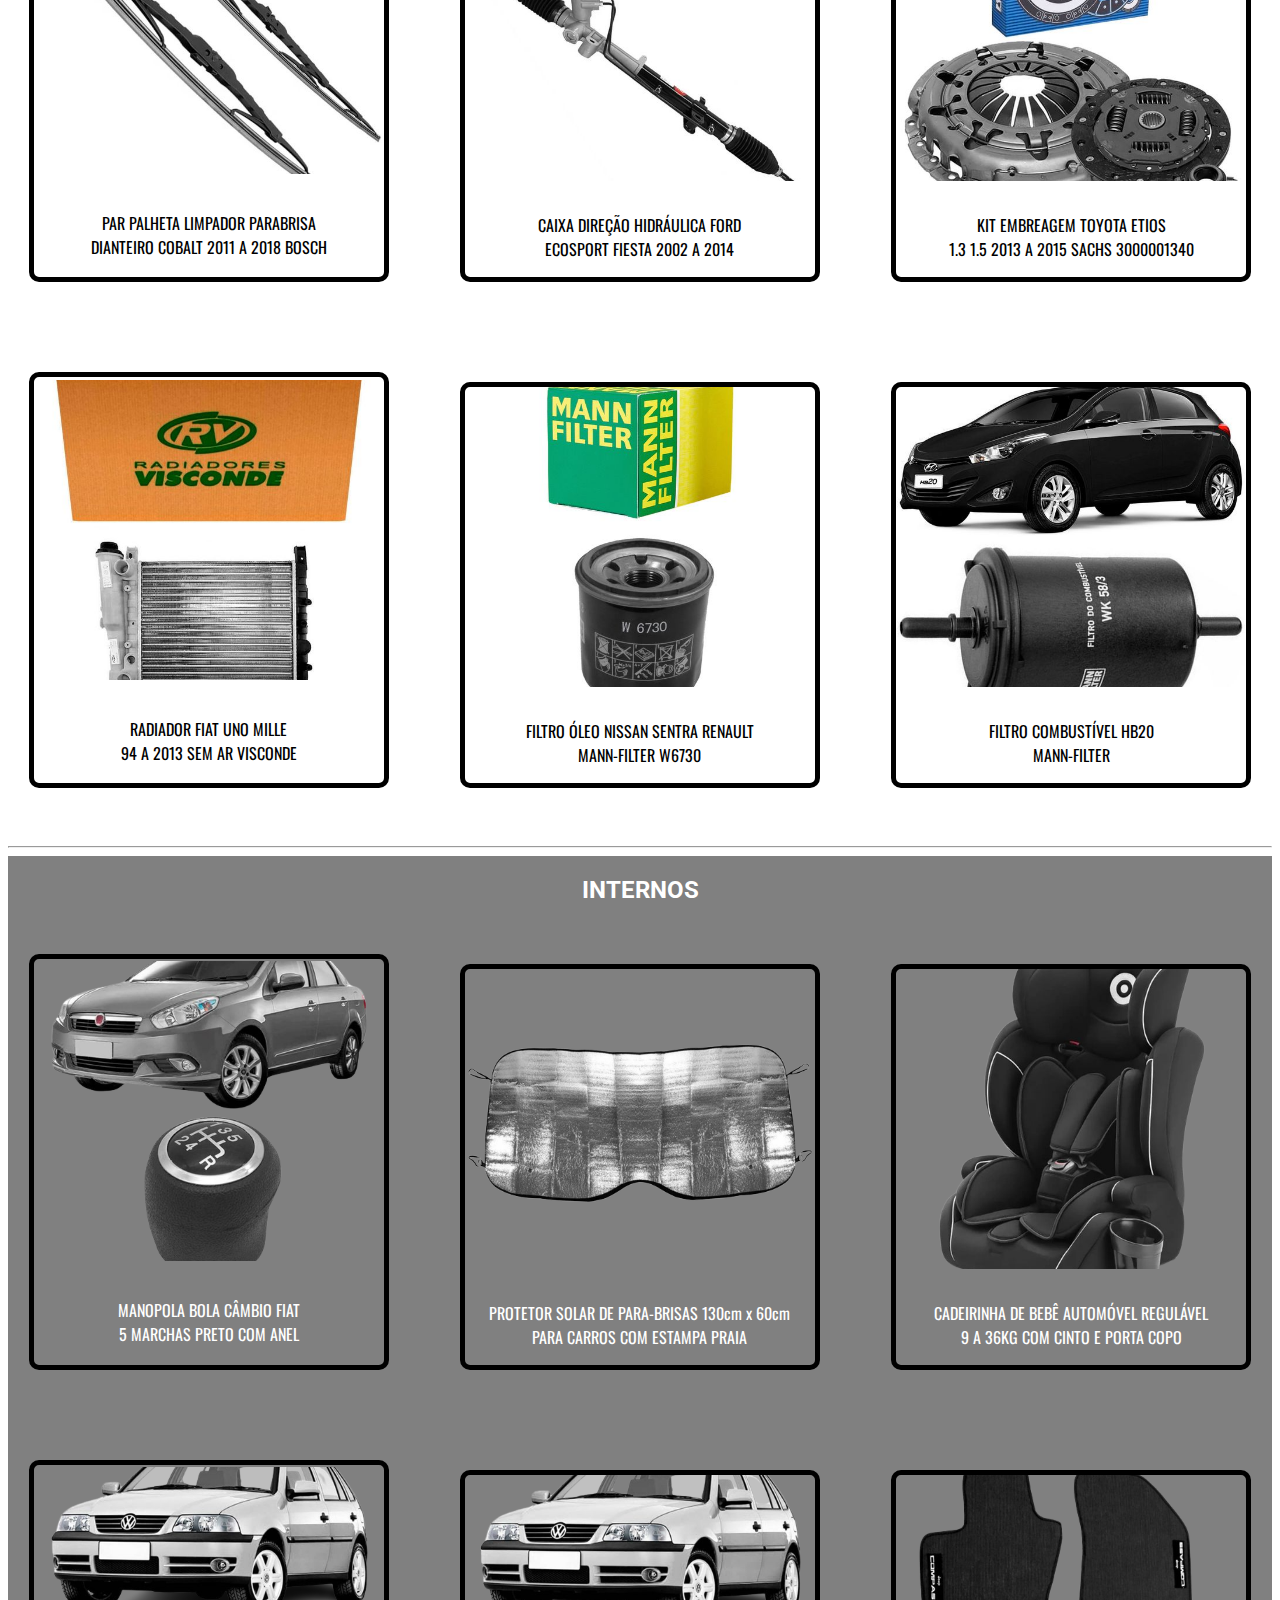
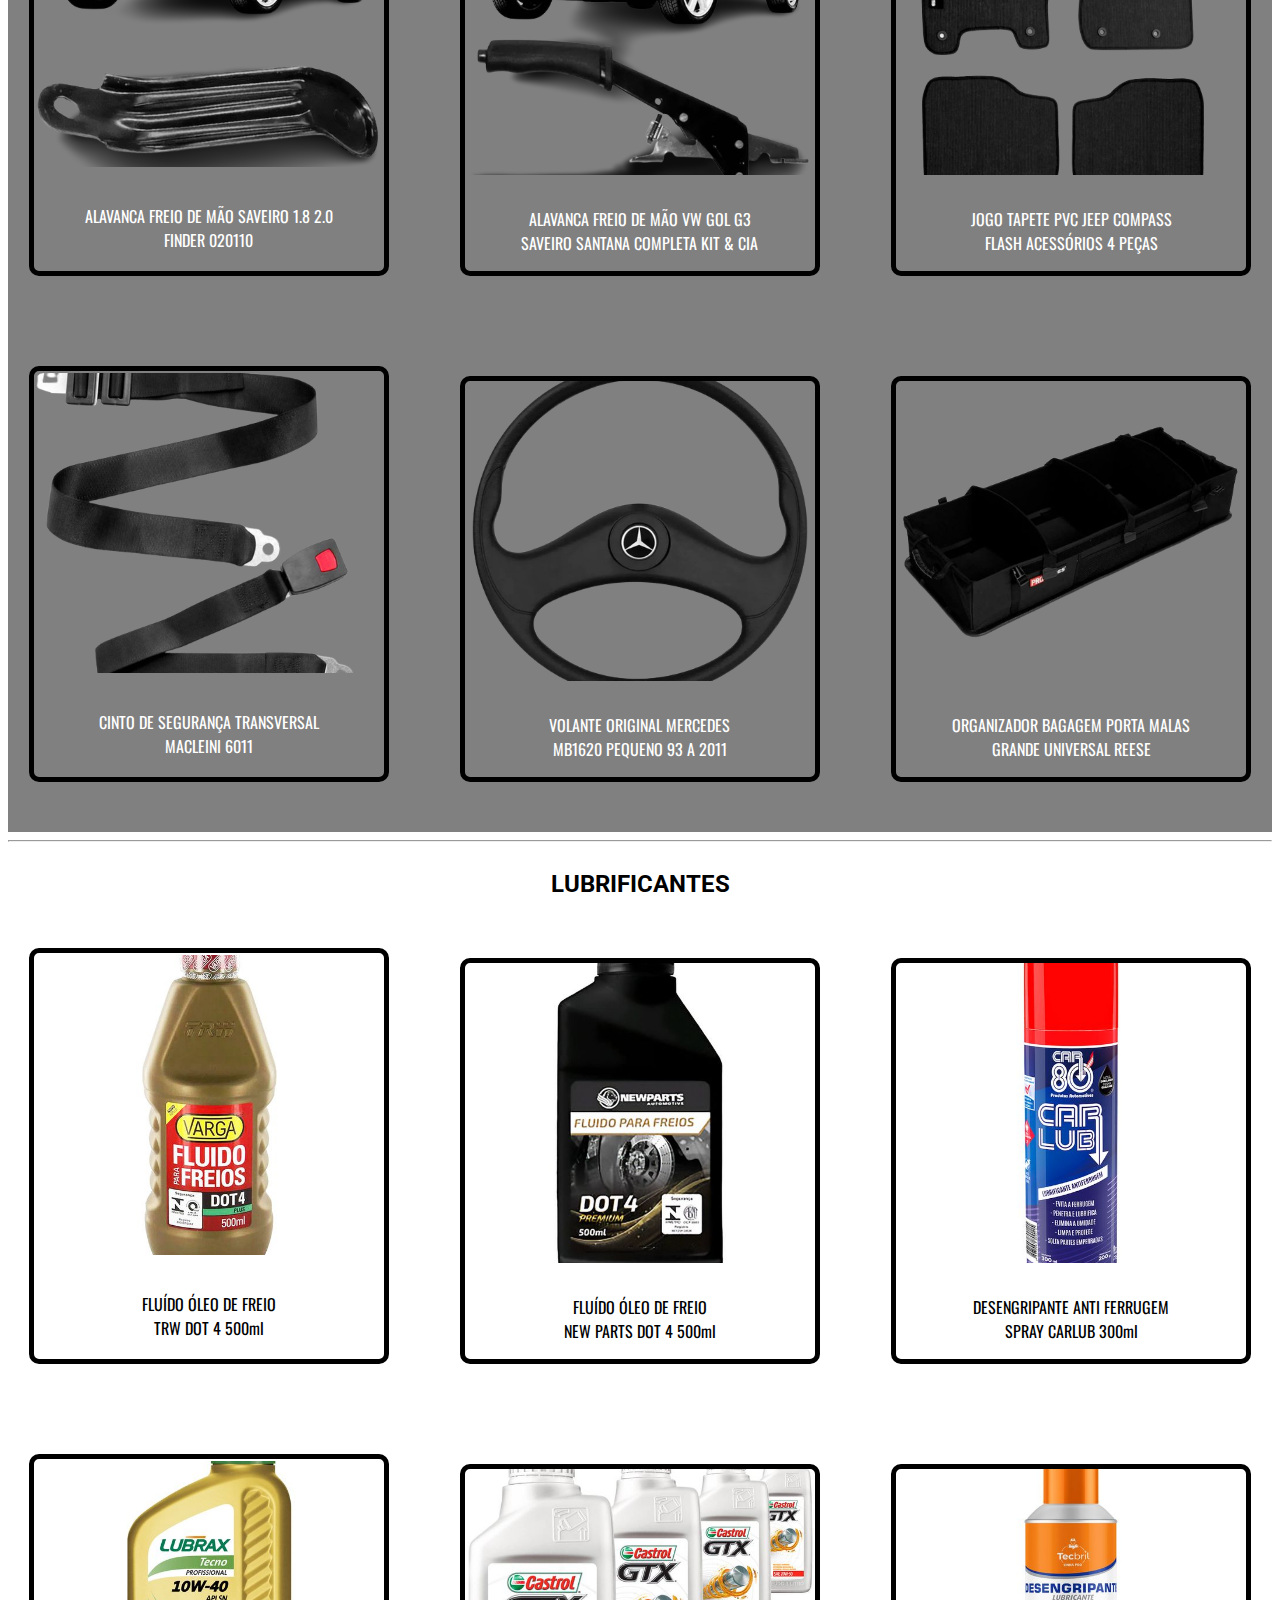
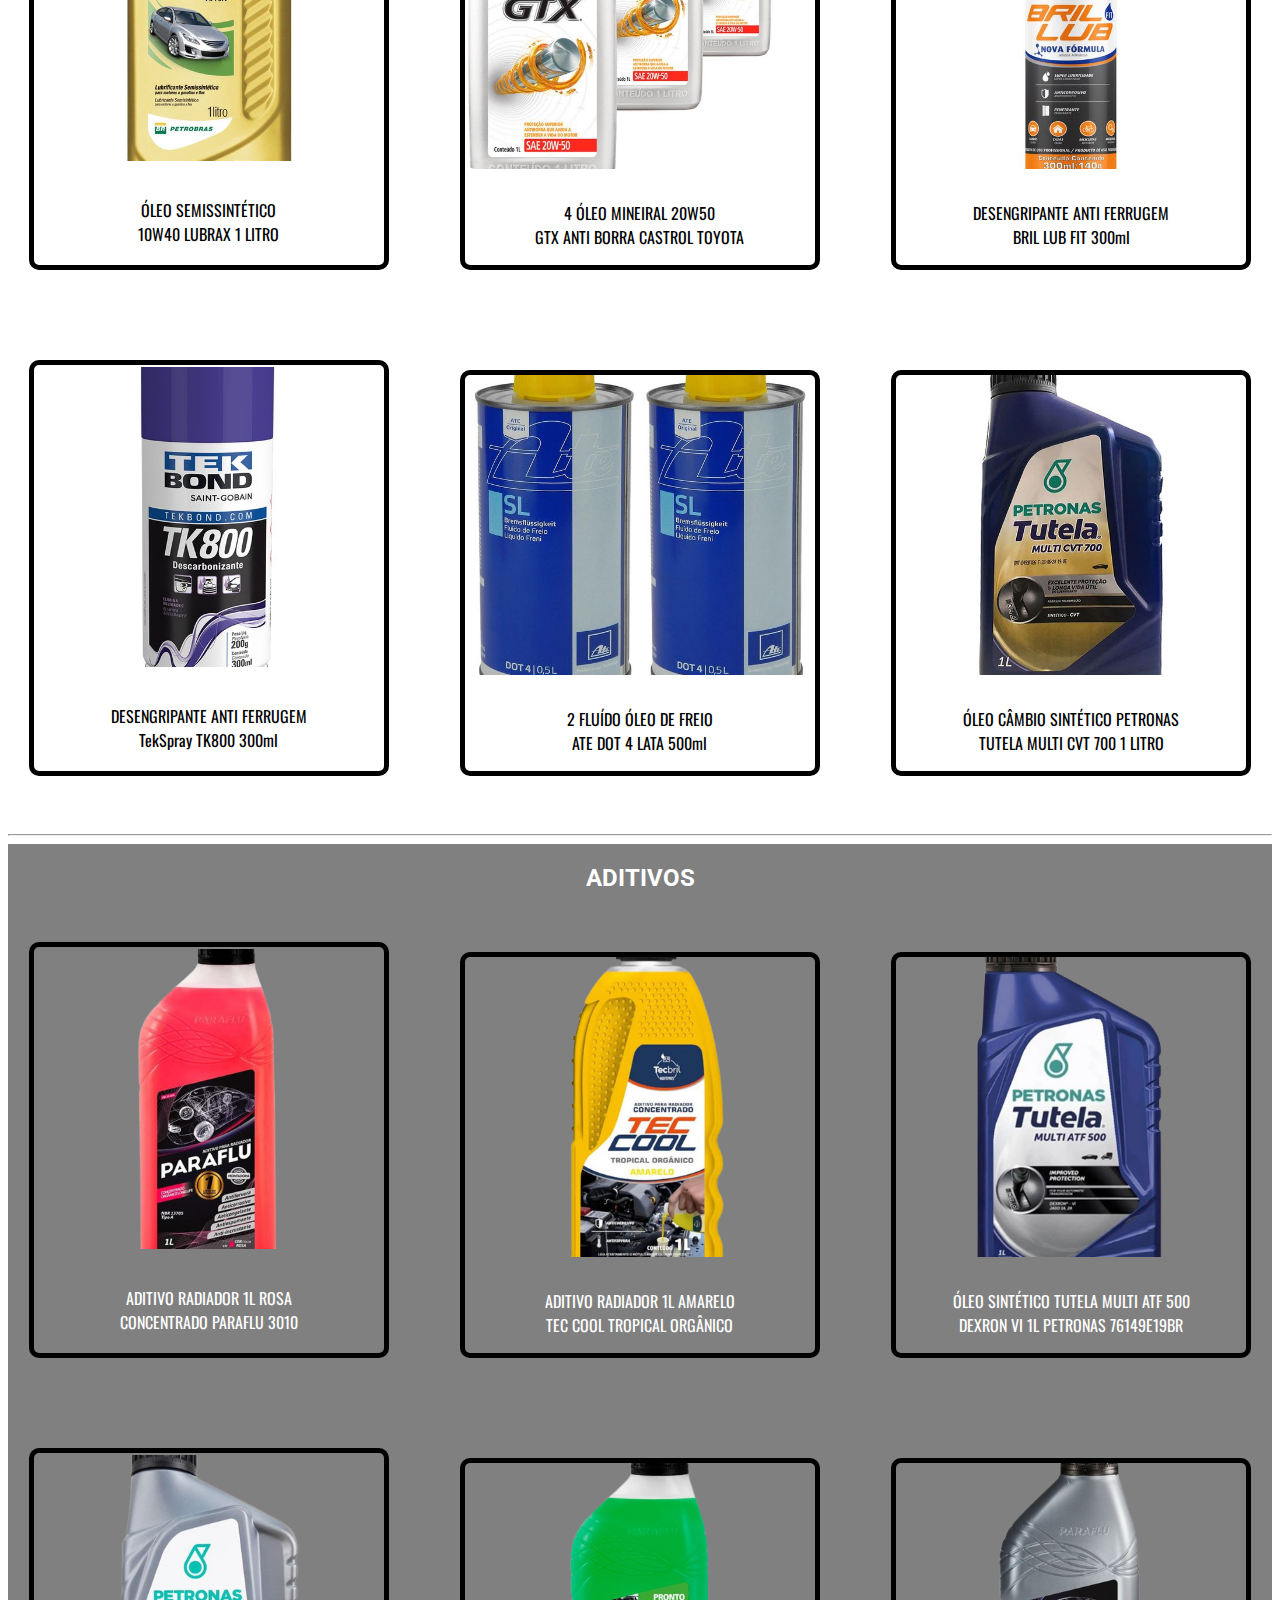
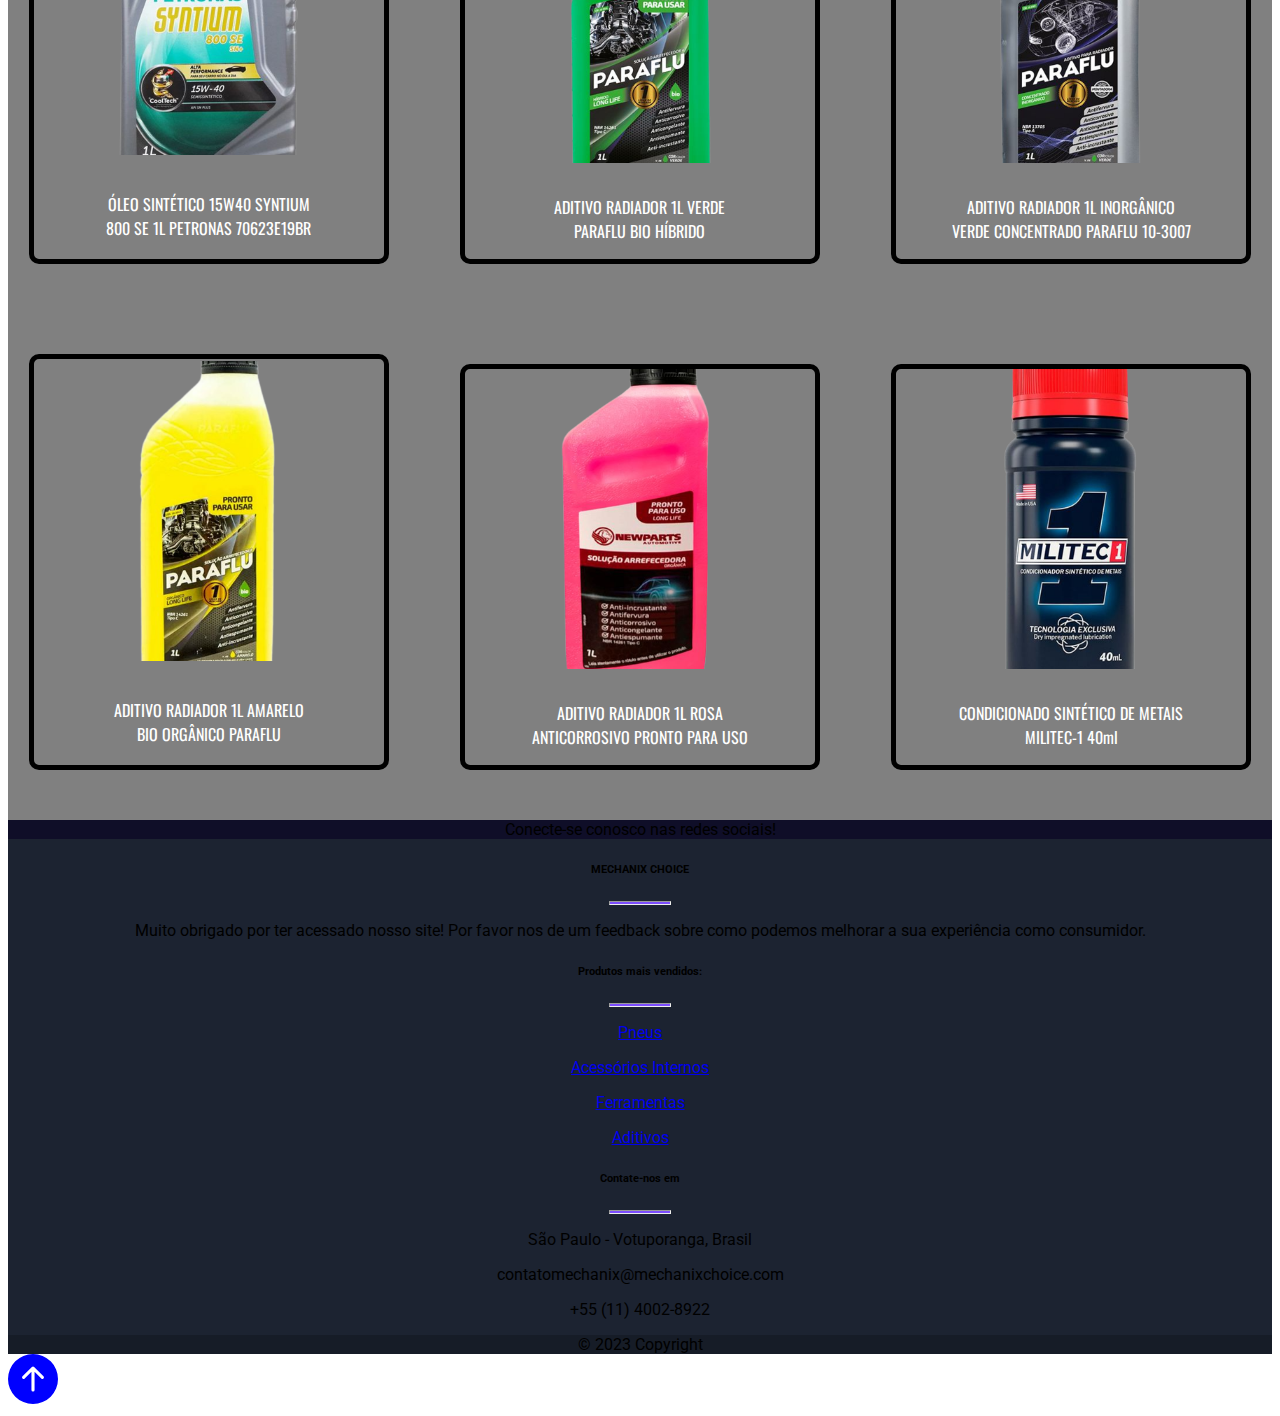
==== commit 039c5f94: "commit" ====
--- a/index.html
+++ b/index.html
@@ -85,16 +85,16 @@
   </div>
 
 <!-- coração -->
-  <div type="button" class="svg-navbar" data-bs-toggle="modal" data-bs-target="#exampleModal">
-    <svg xmlns="http://www.w3.org/2000/svg" width="16" height="16" fill="currentColor" class="bi bi-heart-fill text-white" viewBox="0 0 16 16">
+  <div type="button" class="svg-navbar-c" data-bs-toggle="modal" data-bs-target="#exampleModal">
+    <svg xmlns="http://www.w3.org/2000/svg" width="30" height="30" fill="currentColor" class="bi bi-heart-fill text-white" viewBox="0 0 16 16">
       <path fill-rule="evenodd" d="M8 1.314C12.438-3.248 23.534 4.735 8 15-7.534 4.736 3.562-3.248 8 1.314z"/>
     </svg>
   </div>
 
 
 <!-- carrinho -->
-  <div type="button" class="svg-navbar" data-bs-toggle="modal" data-bs-target="#exampleModal">
-    <svg xmlns="http://www.w3.org/2000/svg" width="16" height="16" fill="currentColor" class="bi bi-cart4 text-white" viewBox="0 0 16 16">
+  <div type="button" class="svg-navbar-cc" data-bs-toggle="modal" data-bs-target="#exampleModal">
+    <svg xmlns="http://www.w3.org/2000/svg" width="30" height="30" fill="currentColor" class="bi bi-cart4 text-white" viewBox="0 0 16 16">
       <path d="M0 2.5A.5.5 0 0 1 .5 2H2a.5.5 0 0 1 .485.379L2.89 4H14.5a.5.5 0 0 1 .485.621l-1.5 6A.5.5 0 0 1 13 11H4a.5.5 0 0 1-.485-.379L1.61 3H.5a.5.5 0 0 1-.5-.5zM3.14 5l.5 2H5V5H3.14zM6 5v2h2V5H6zm3 0v2h2V5H9zm3 0v2h1.36l.5-2H12zm1.11 3H12v2h.61l.5-2zM11 8H9v2h2V8zM8 8H6v2h2V8zM5 8H3.89l.5 2H5V8zm0 5a1 1 0 1 0 0 2 1 1 0 0 0 0-2zm-2 1a2 2 0 1 1 4 0 2 2 0 0 1-4 0zm9-1a1 1 0 1 0 0 2 1 1 0 0 0 0-2zm-2 1a2 2 0 1 1 4 0 2 2 0 0 1-4 0z"/>
     </svg>
   </div>
@@ -190,8 +190,8 @@
 
 
   <!-- INICIO VÍDEO FUNDO -->
-  <div class="position-relative quebra">
-    <video class="video1" src="/image/video_fundo.mp4" autoplay="0" muted loop></video>
+  <div class="position-relative" id="video-container">
+    <video controls class="video1" src="/image/video_fundo.mp4" autoplay="0" muted loop></video>
     <div class="position-absolute top-50 start-50 translate-middle">
       <p class="p-title">We build trust, piece by<o class="p-title2"> piece.</o>
       </p>
@@ -199,11 +199,11 @@
   </div>
   <!-- FIM VÍDEO FUNDO -->
 
-  <ul class="tabList" id="tabs" role="tablist">
-    <li role="presentation"><a id="tab1" href="#panel1" onclick="showTab(1);return false;" role="tab" aria-controls="panel1" aria-selected="false">Tab 1</a></li>
-    <li role="presentation"><a id="tab2" href="#panel2" onclick="showTab(2);return false;" role="tab" aria-controls="panel2" aria-selected="false">Tab 2</a></li>
-    <li role="presentation"><a id="tab3" href="#panel3" onclick="showTab(3);return false;" role="tab" aria-controls="panel3" aria-selected="false">Tab 3</a></li>
-    <li role="presentation"><a id="tab4" href="#panel4" onclick="showTab(4);return false;" role="tab" aria-controls="panel4" aria-selected="false">Tab 4</a></li>
+  <ul id="tab-container" class="tabList" id="tabs" role="tablist">
+    <li class="tab" role="presentation"><a id="tab1" href="#panel1" onclick="showTab(1);return false;" role="tab" aria-controls="panel1" aria-selected="false">Tab 1</a></li>
+    <li class="tab" role="presentation"><a id="tab2" href="#panel2" onclick="showTab(2);return false;" role="tab" aria-controls="panel2" aria-selected="false">Tab 2</a></li>
+    <li class="tab" role="presentation"><a id="tab3" href="#panel3" onclick="showTab(3);return false;" role="tab" aria-controls="panel3" aria-selected="false">Tab 3</a></li>
+    <li class="tab" role="presentation"><a id="tab4" href="#panel4" onclick="showTab(4);return false;" role="tab" aria-controls="panel4" aria-selected="false">Tab 4</a></li>
   </ul>
   
   <div class="tabPanels">
--- a/styles.css
+++ b/styles.css
@@ -84,8 +84,8 @@
 /* Estilo para ajustar o tamanho do logotipo central */
 .img-logo-central {
   height: 100%;
-  width: 30%;
-  margin-left: -50%;
+  width: 75%;
+  margin-left: -0%;
   max-height: 100%; /* Defina a altura máxima do logotipo */
 }
 
@@ -93,13 +93,6 @@
 .icon-btn {
   width: 30px; /* Defina a largura desejada para o ícone de Contato */
   height: 30px; /* Defina a altura desejada para o ícone de Contato */
-}
-
-/* Estilo para ajustar o tamanho do input de pesquisa */
-.searchBar {
-  margin-left: -75%;
-  width: 100px; /* Defina a largura desejada para o input de pesquisa */
-  margin-top: -1px; /* Ajuste a margem superior para posicionar mais para cima */
 }
 
 /* Estilo para ajustar o tamanho do botão de pesquisa */
@@ -232,7 +225,7 @@
   height: 75vh;
   width: 98.7vw;
   object-fit: cover;
-  padding-bottom: 50px;
+  padding-bottom: 0;
 }
 
 .p-title2 {
@@ -243,6 +236,7 @@
 
 .p-title {
   font-size: 4rem;
+  margin-top: -110px;
   color: rgb(255, 255, 255);
   font-family: 'Kanit', sans-serif;
 }
@@ -365,11 +359,11 @@
 }
 
 .searchBar {
-  width: 100%;
+  width: 115%;
   display: flex;
   flex-direction: row;
   align-items: center;
-  margin-left: -50%;
+  margin-left: -3%;
 }
 
 #searchQueryInput {
@@ -407,5 +401,45 @@
 .svg-navbar {
   width: 50px; /* Defina a largura desejada para todas as imagens SVG */
   height: 50px; /* Defina a altura desejada para todas as imagens SVG */
-  margin-top: -10px;
-  }+  margin-left: 6rem;
+  margin-top: -3px;
+  }
+
+  .svg-navbar-c {
+    width: 40px; /* Defina a largura desejada para todas as imagens SVG */
+    height: 40px; /* Defina a altura desejada para todas as imagens SVG */
+    margin-left: 4rem;
+    margin-top: 15px;
+    }
+
+    .svg-navbar-cc {
+      width: 40px; /* Defina a largura desejada para todas as imagens SVG */
+      height: 40px; /* Defina a altura desejada para todas as imagens SVG */
+      margin-left: 2rem;
+      margin-right: 2rem;
+      margin-top: 8px;
+      }
+
+/* teste pra tab */
+      /* #video-container {
+        position: relative;
+      }
+      
+      video {
+        width: 100%;
+      }
+      
+      #tab-container {
+        position: absolute;
+        top: 5; 
+        left: 10px;
+        list-style: none;
+      }
+      
+      .tab {
+        display: inline-block;
+        padding: 10px 20px;
+        background-color: #333;
+        color: #fff;
+        cursor: pointer;
+      } */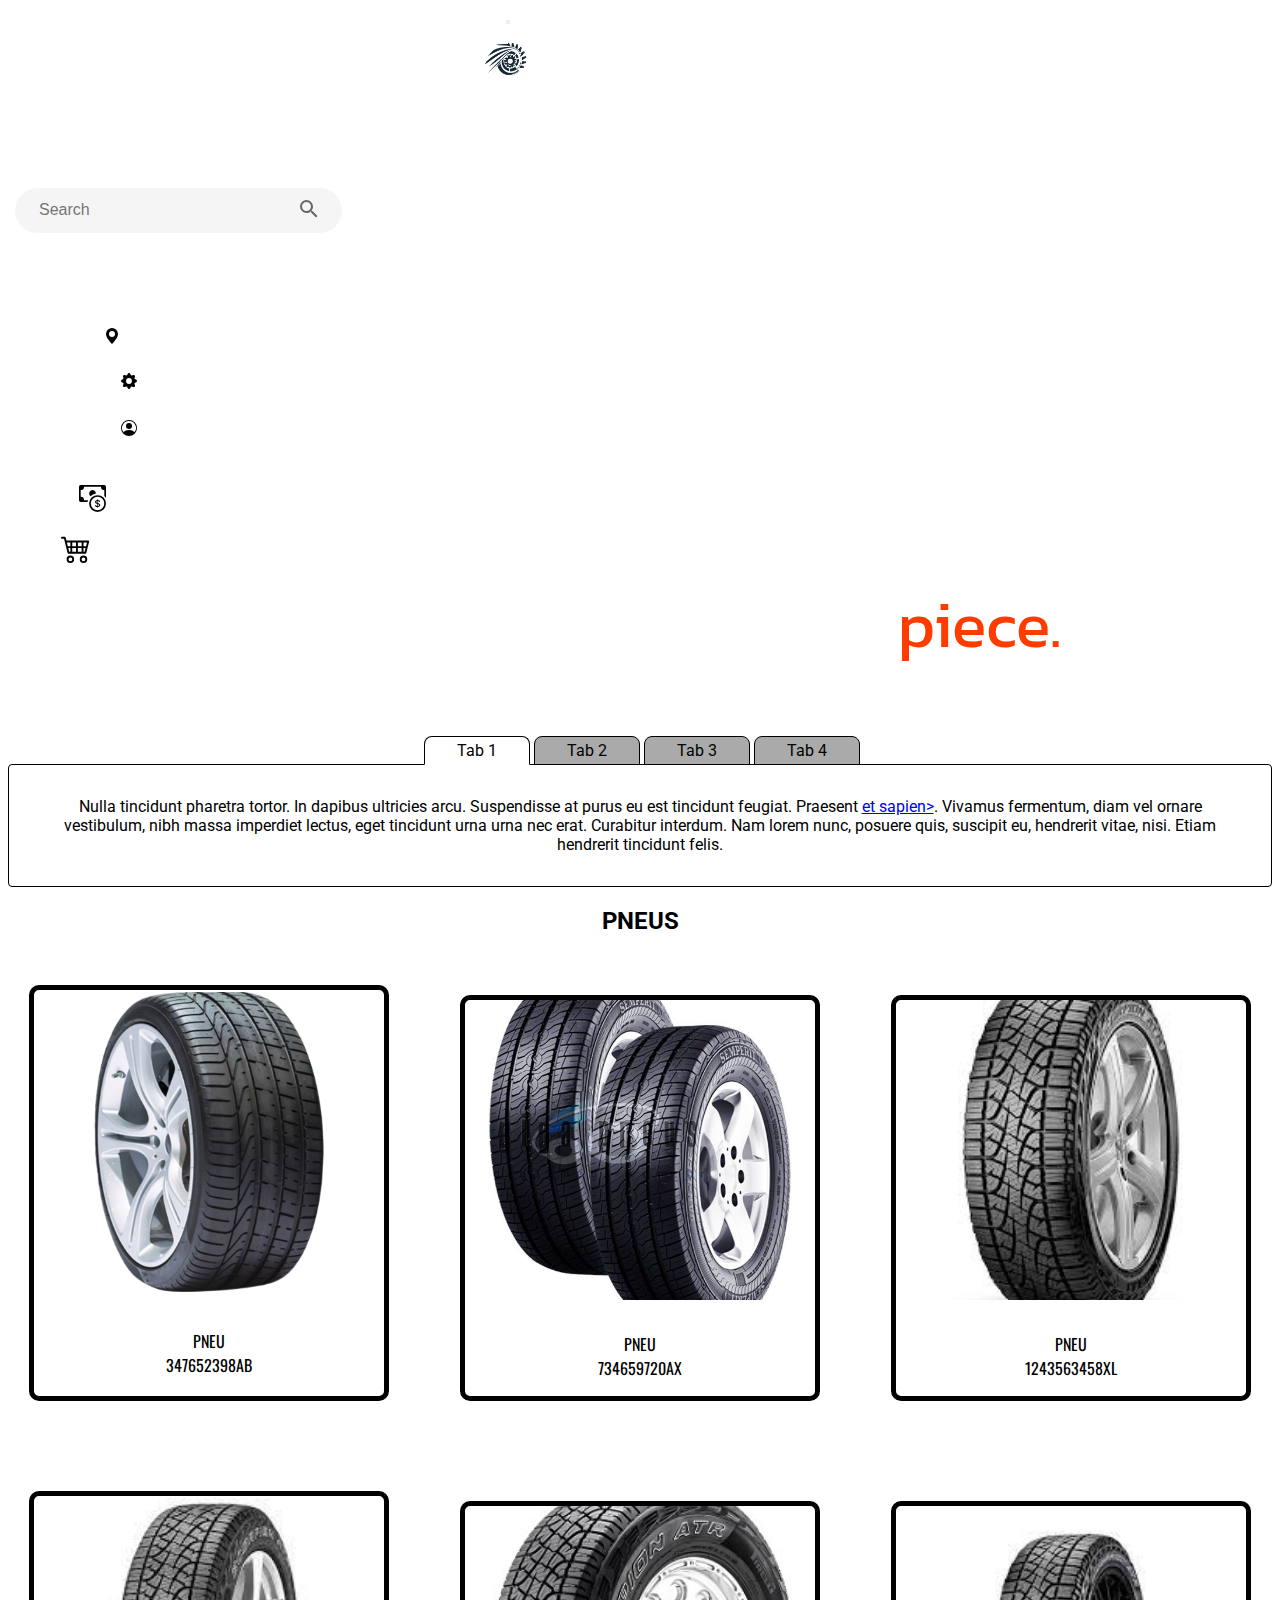
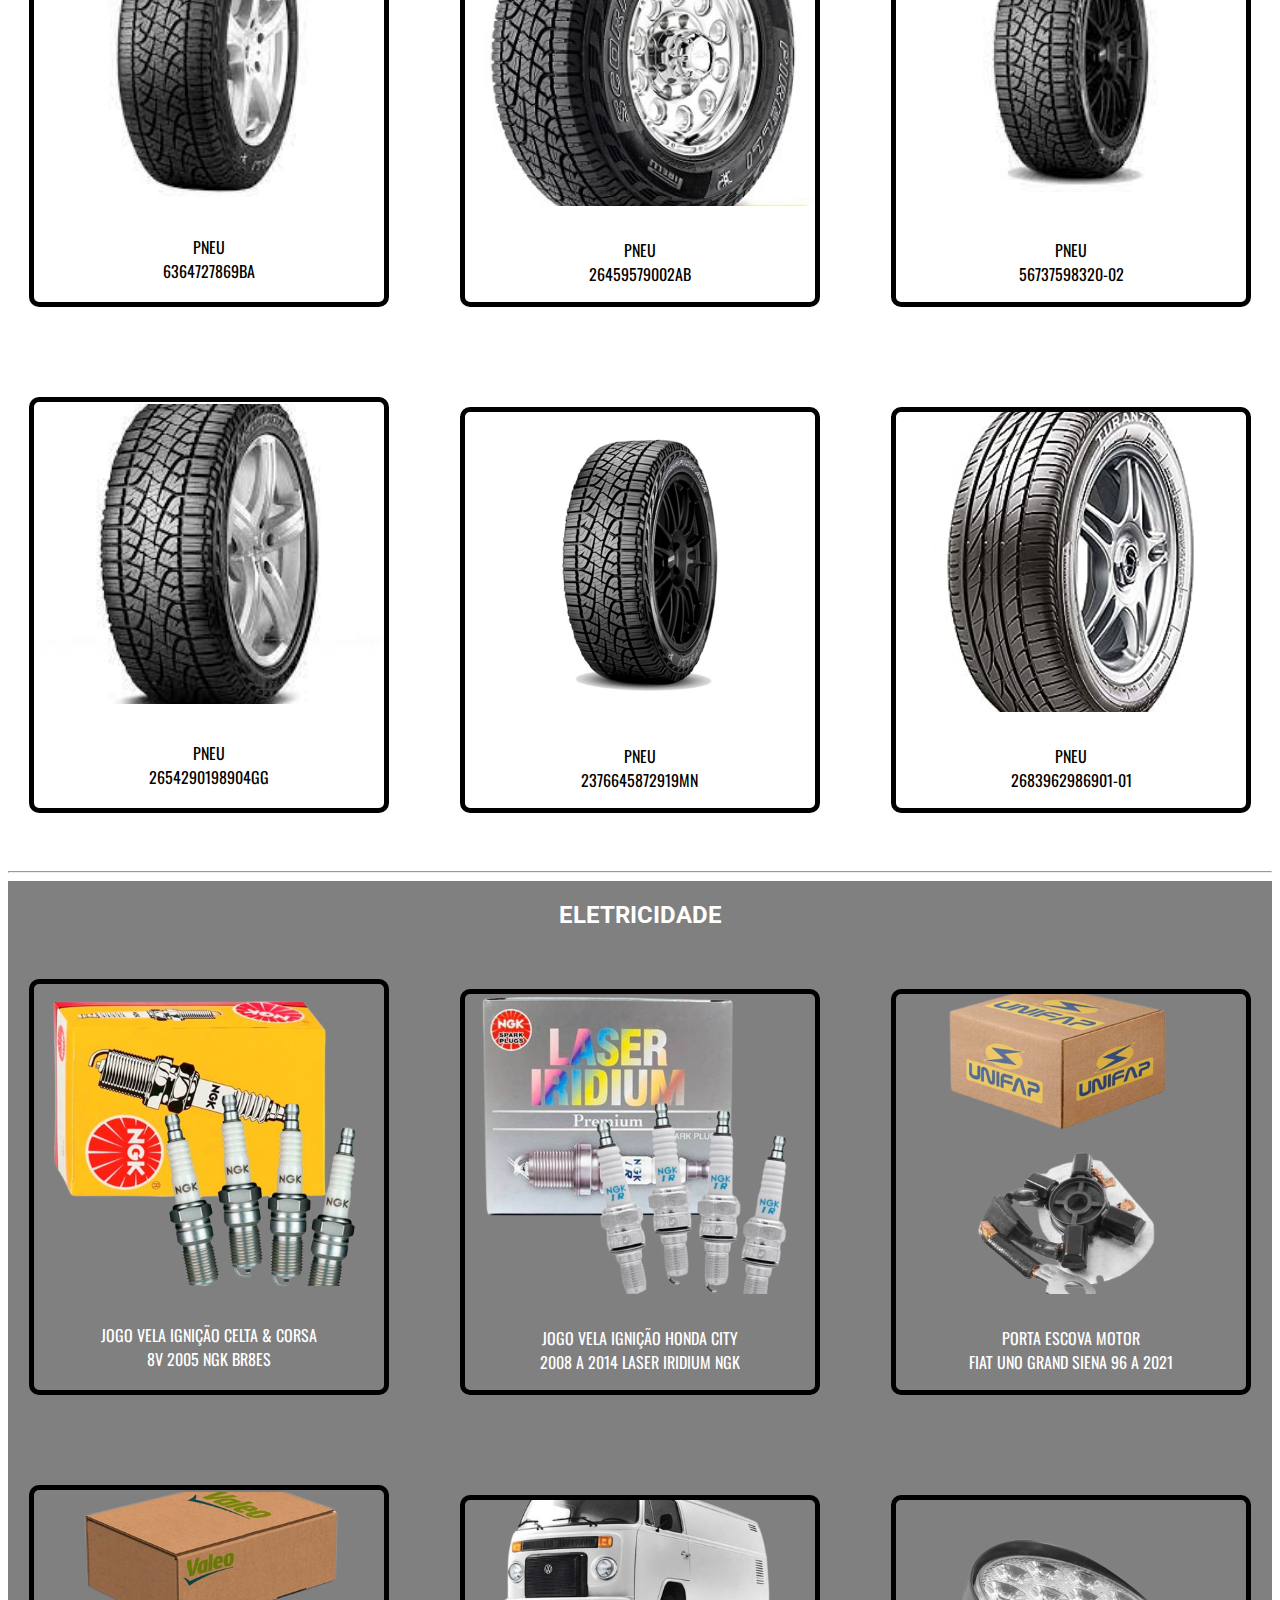
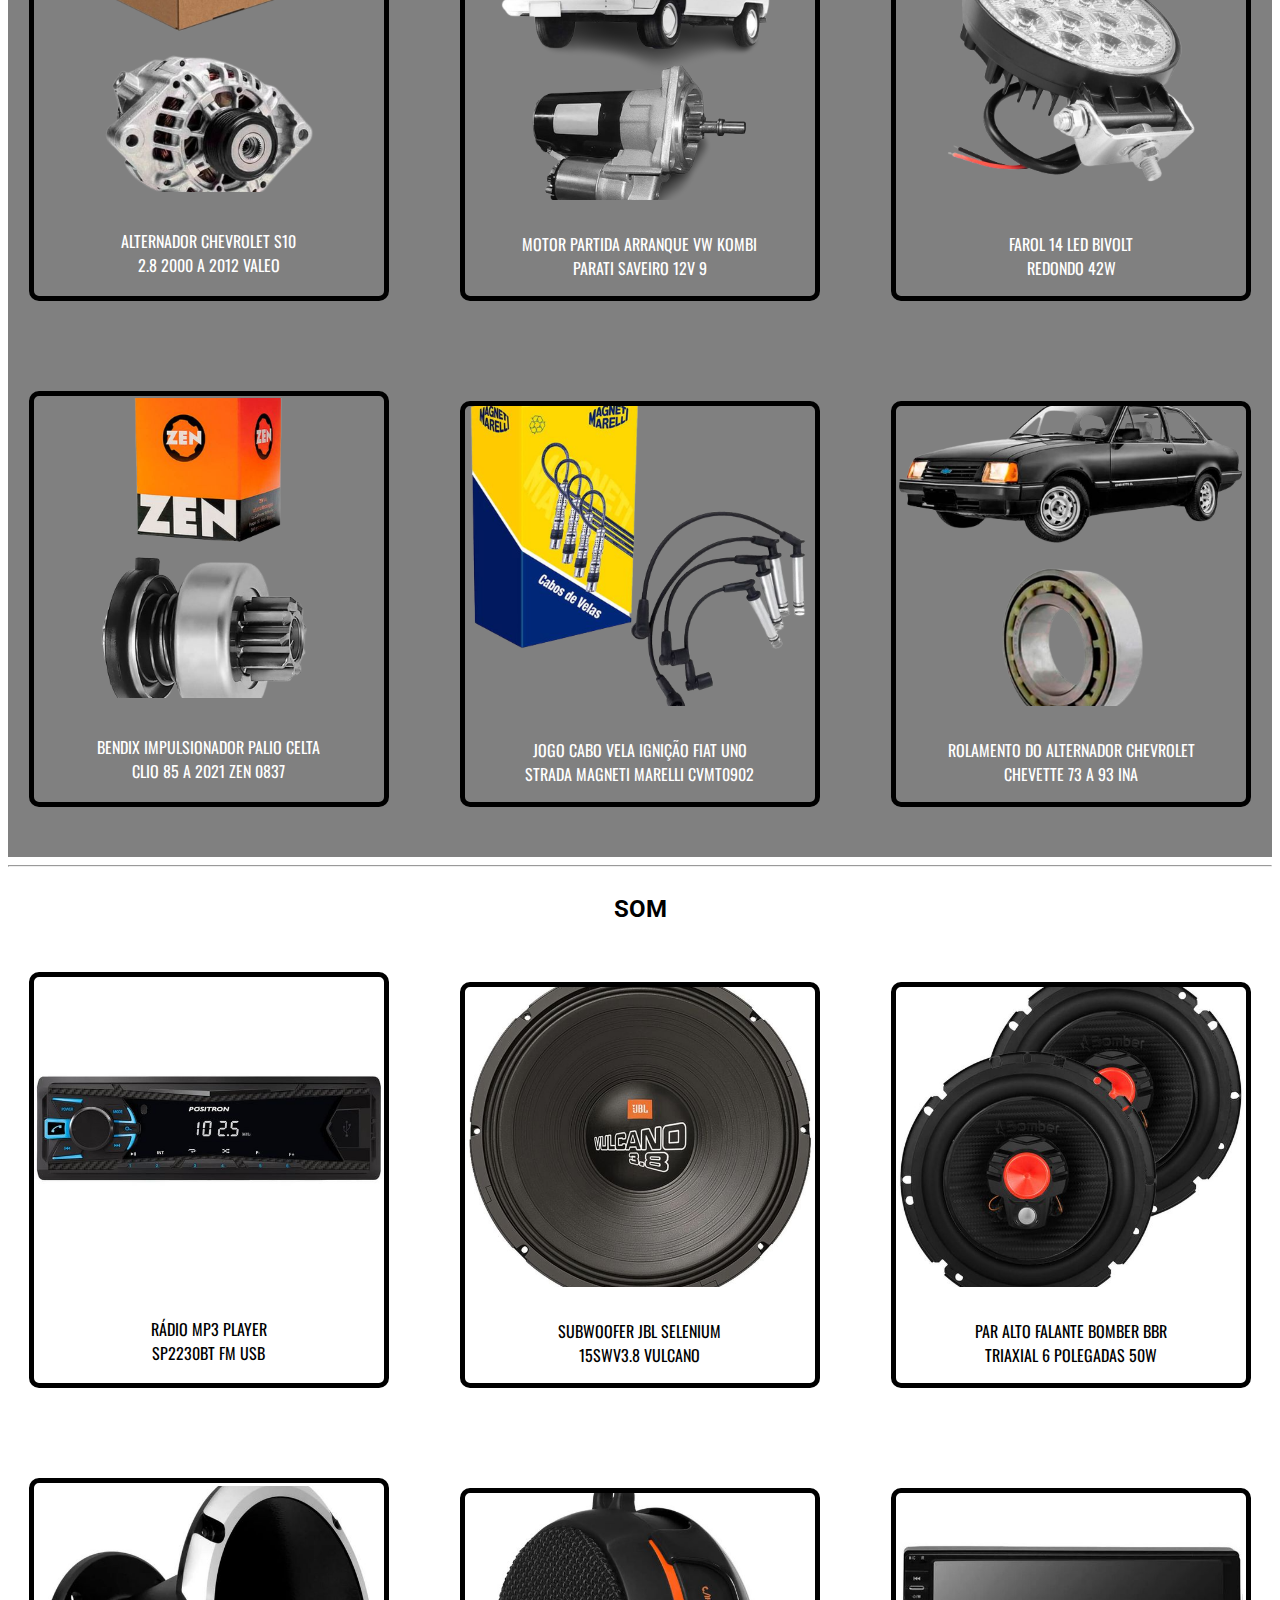
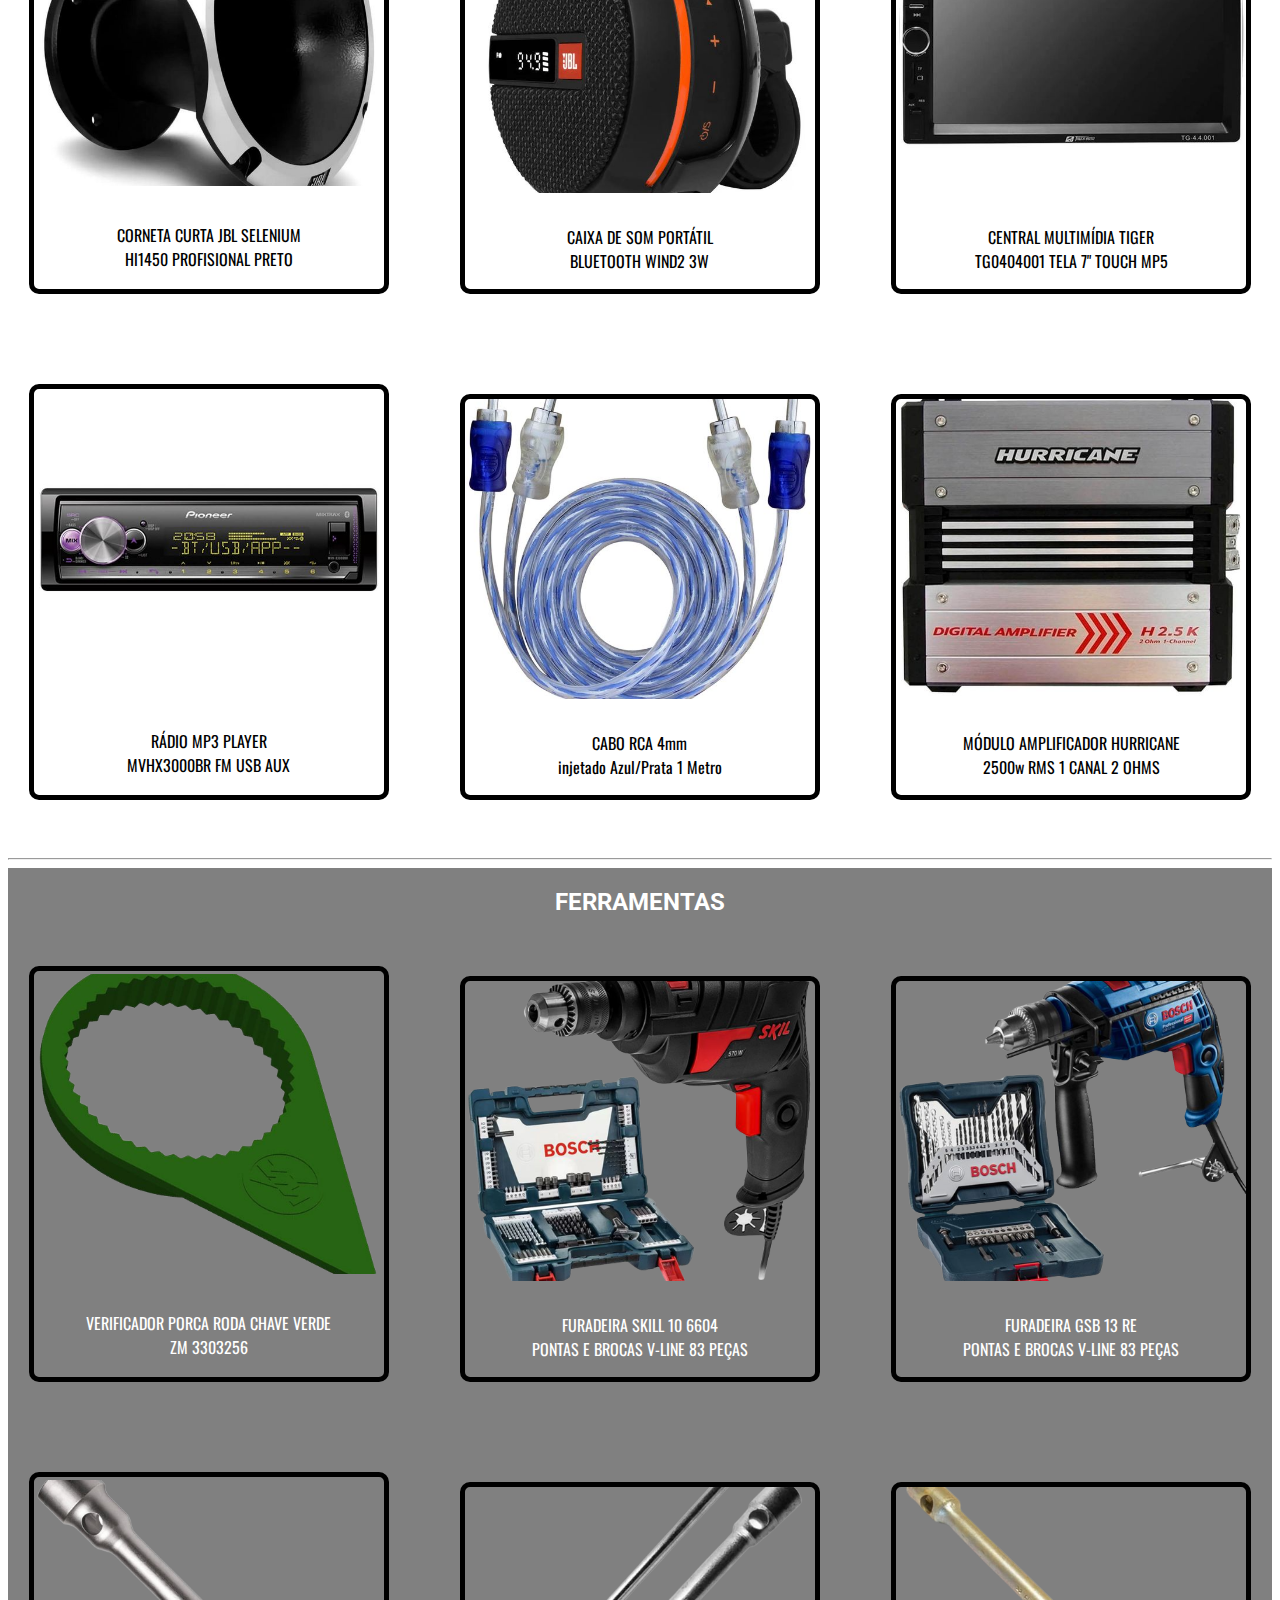
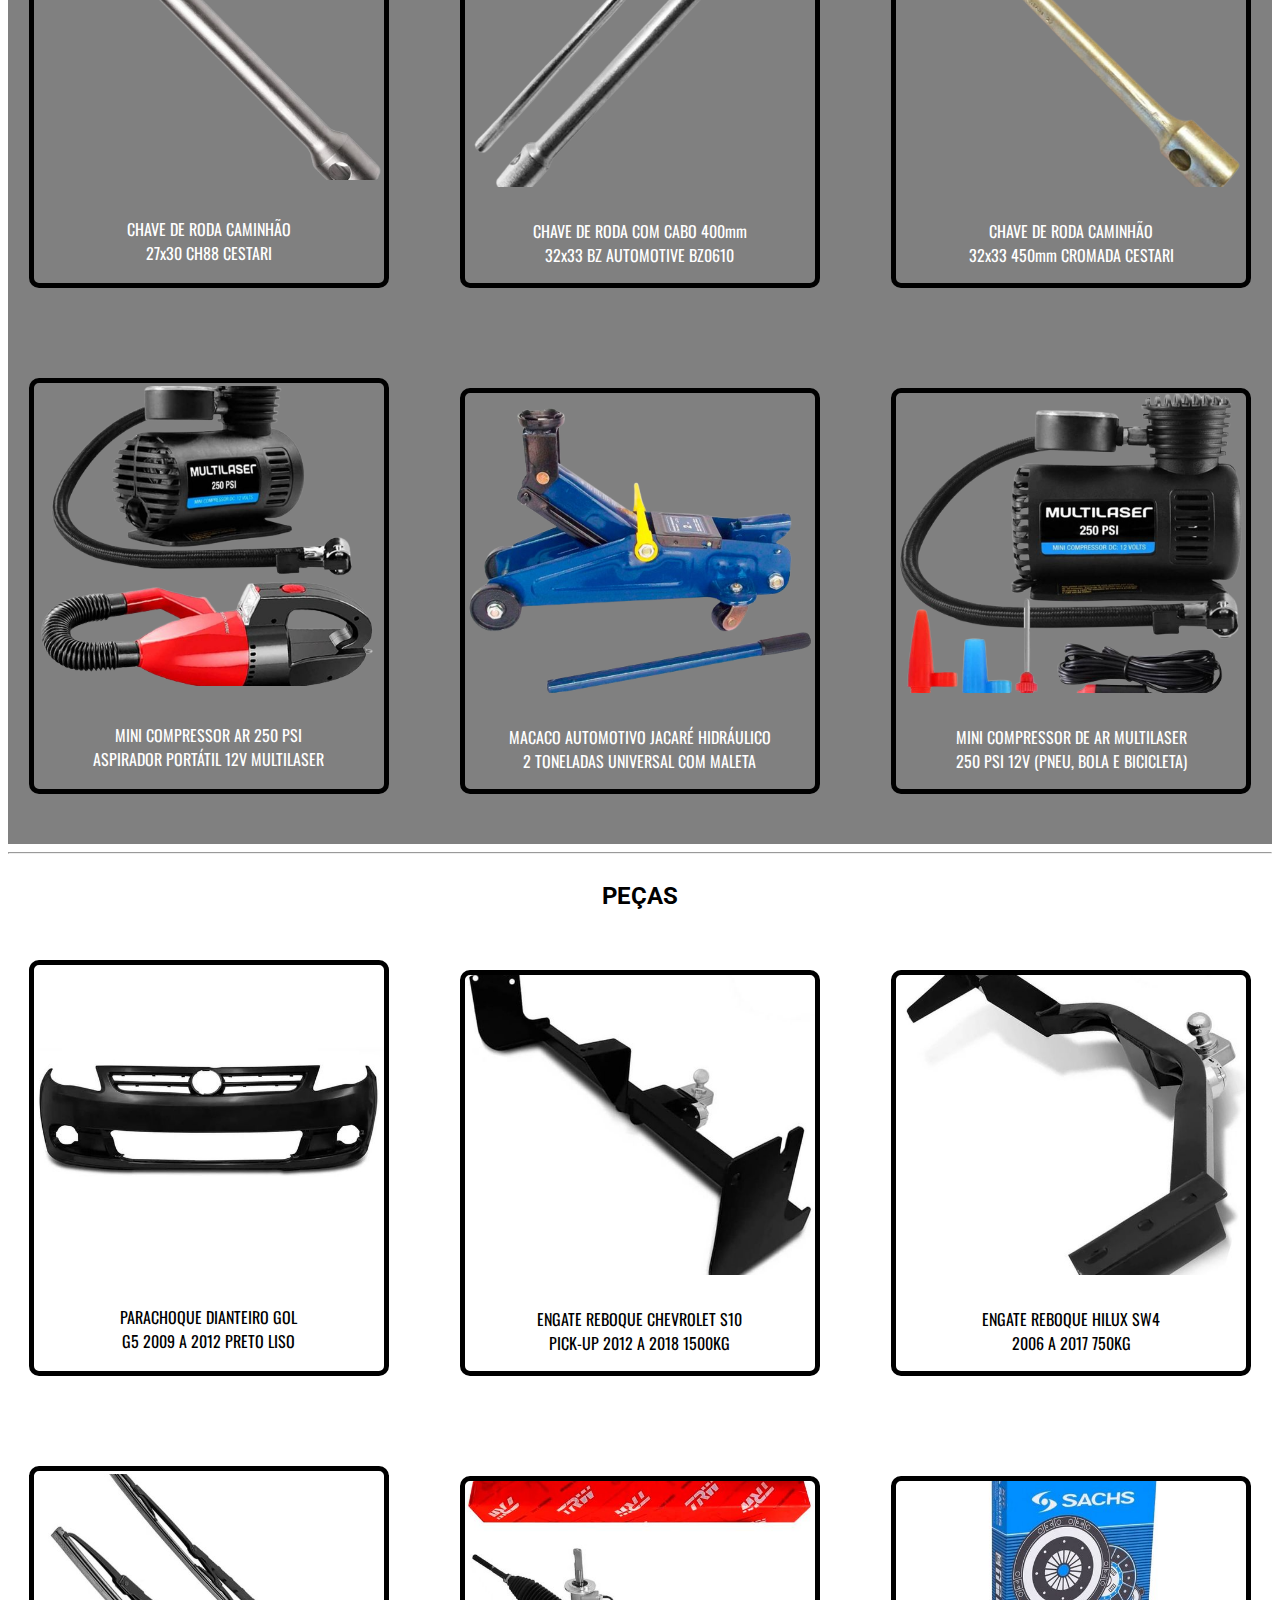
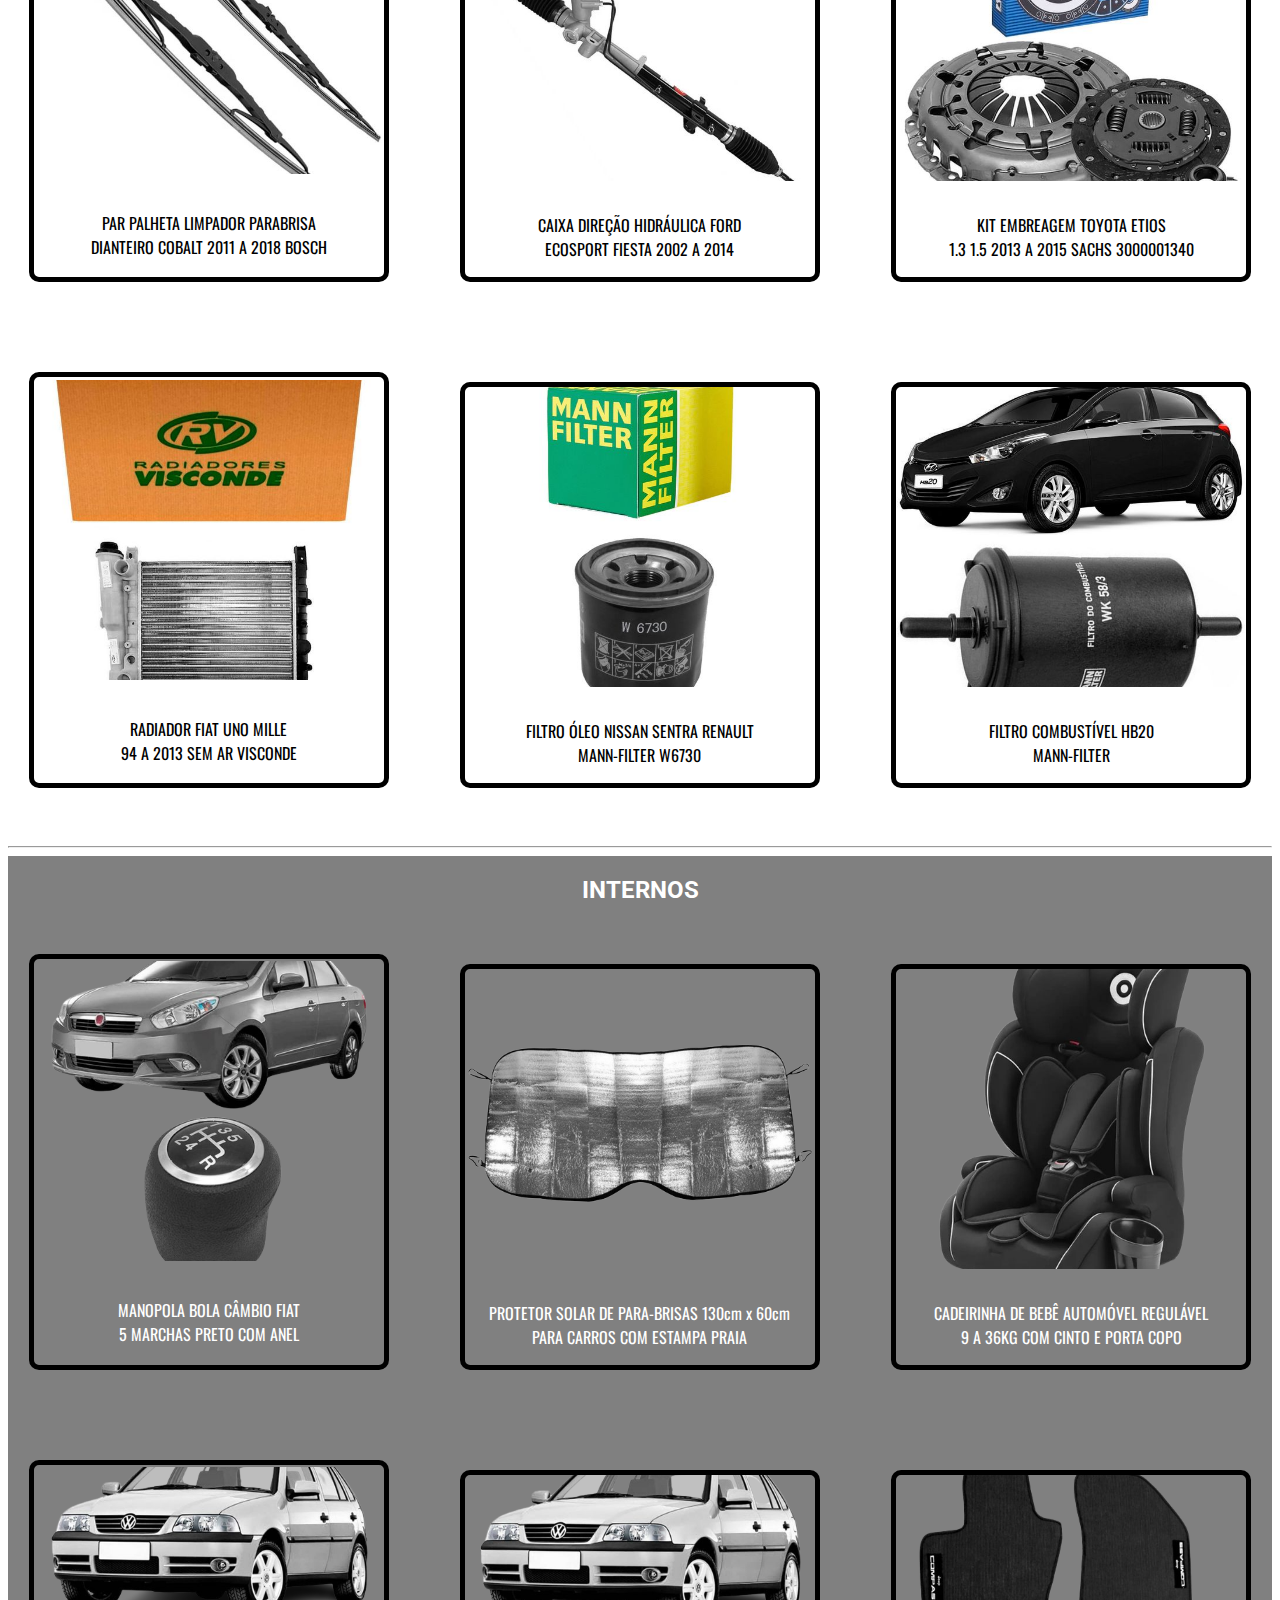
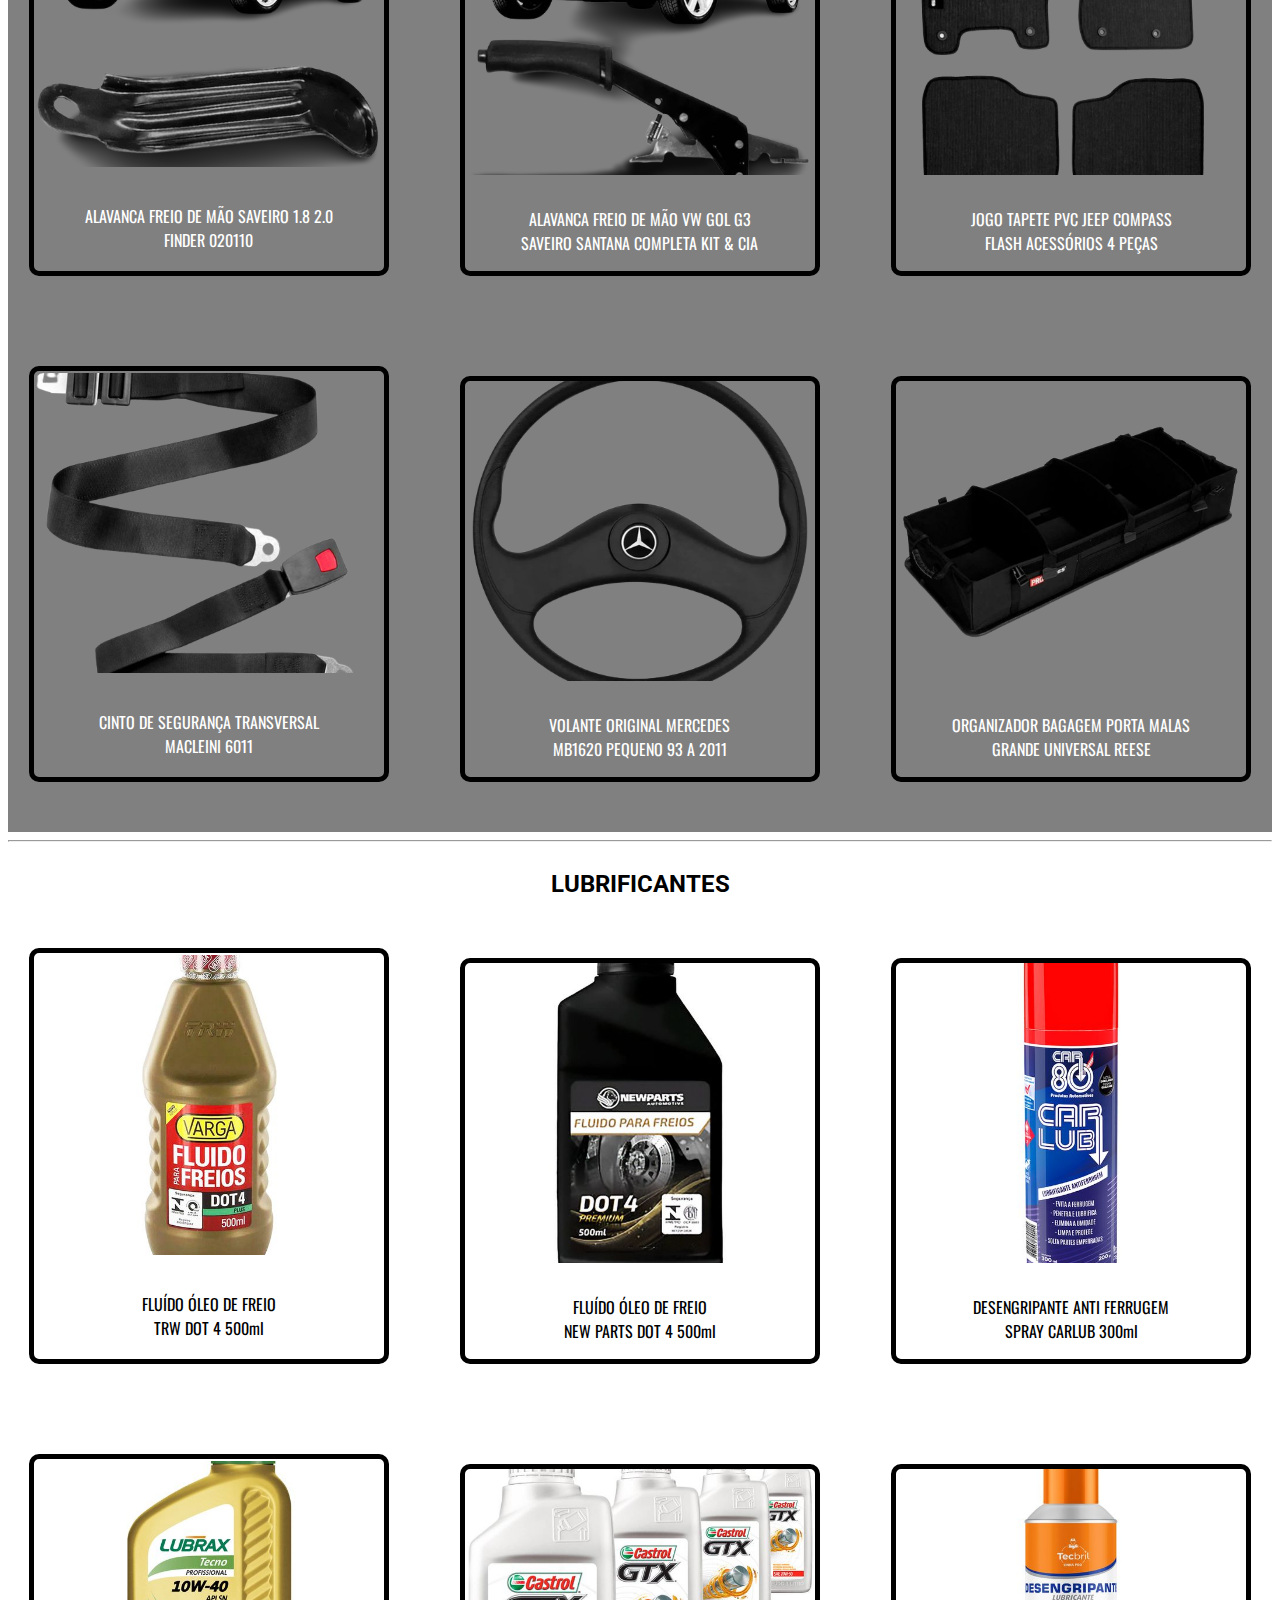
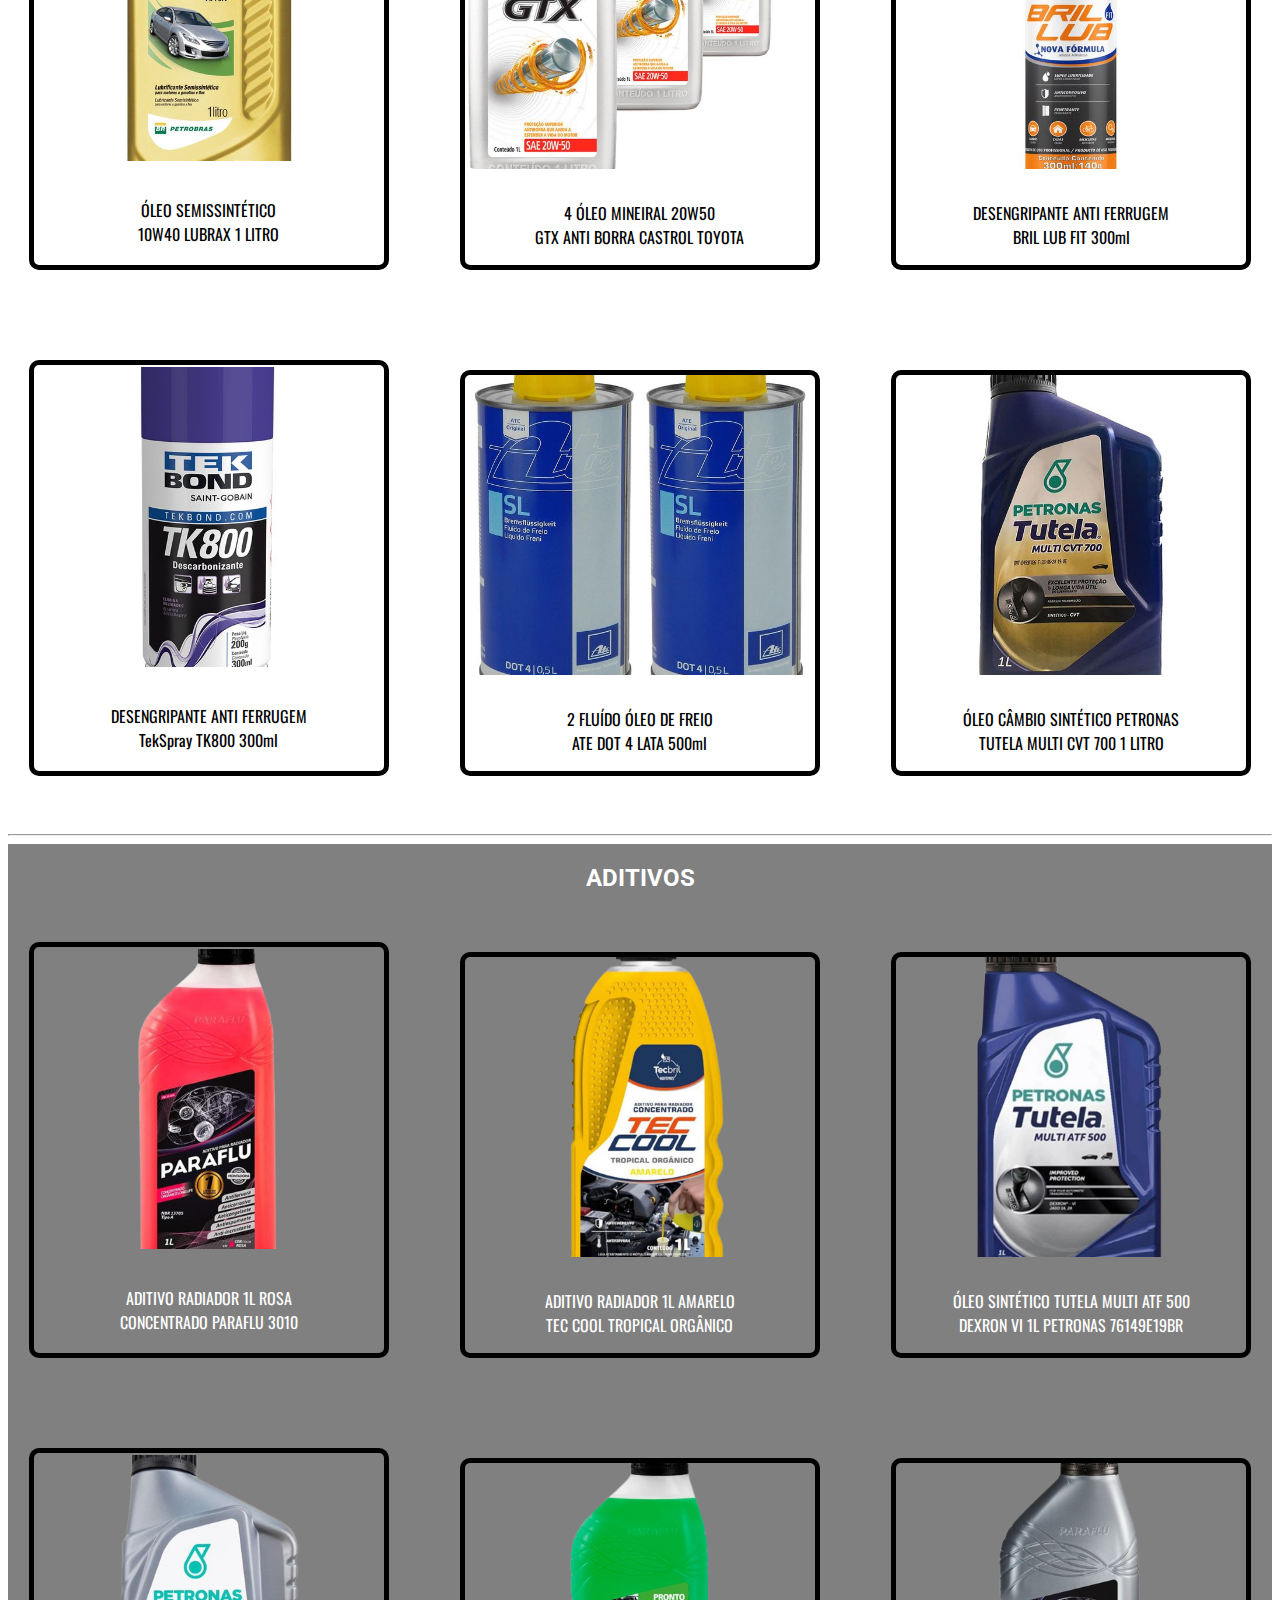
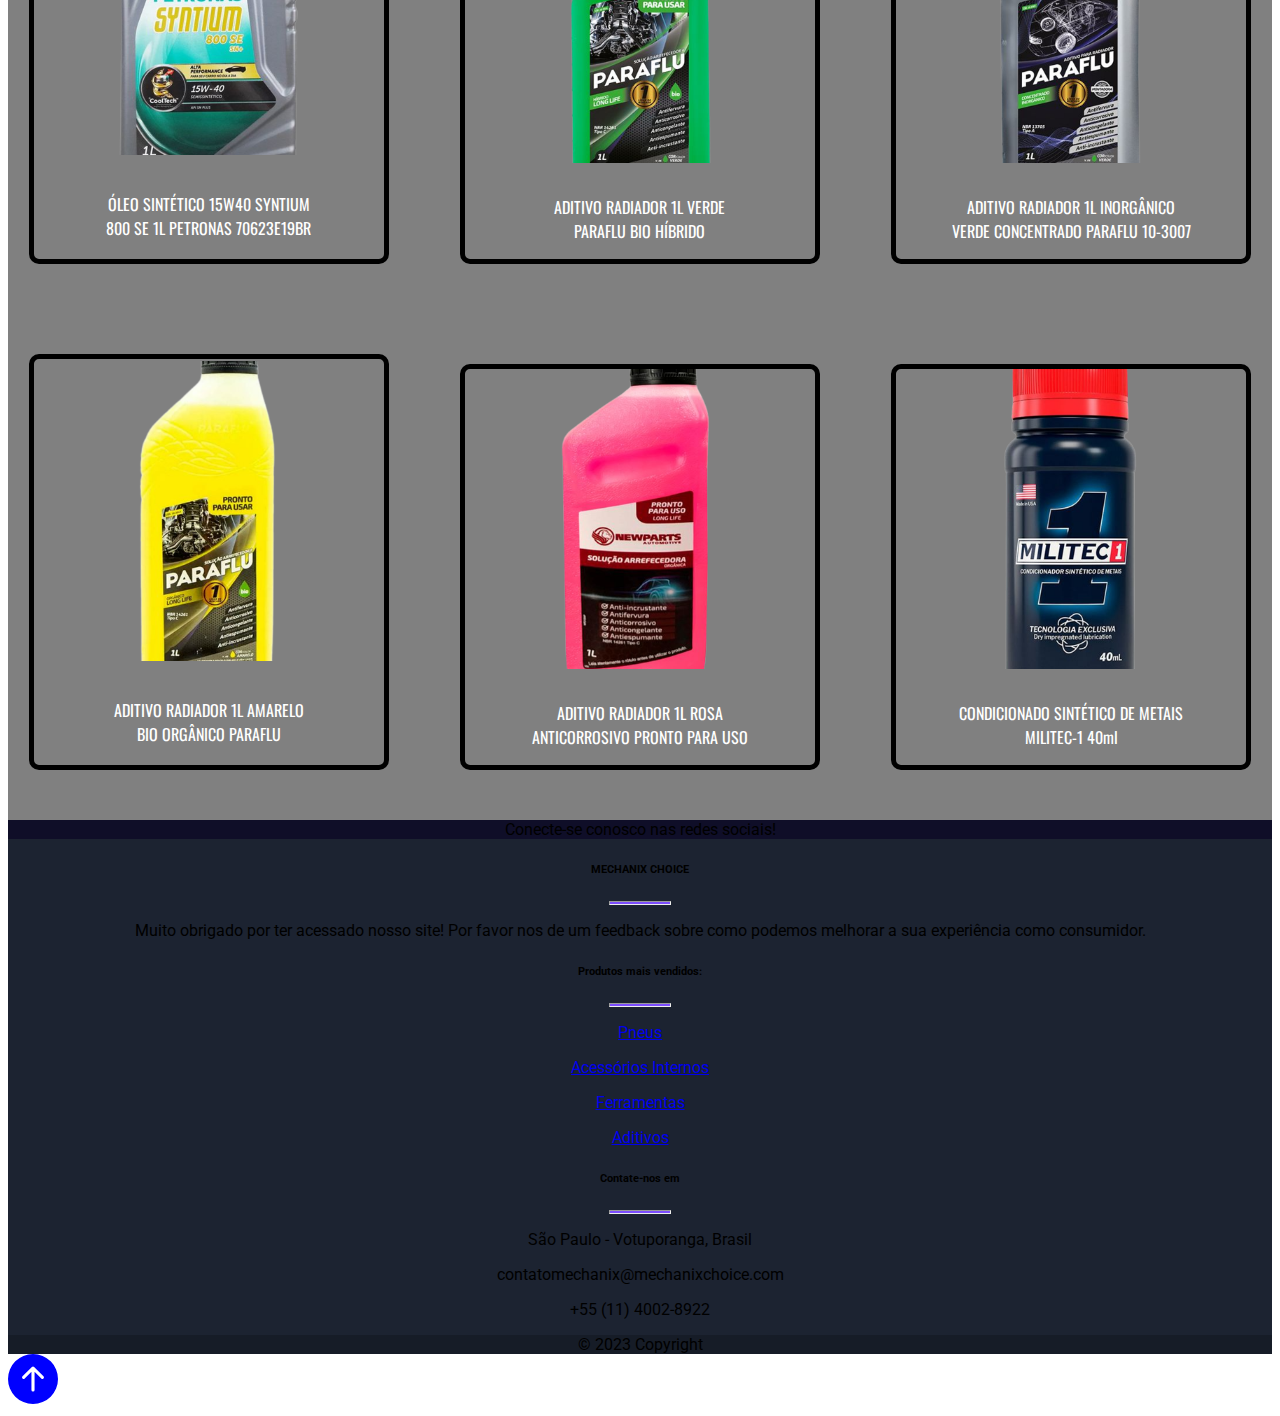
==== commit baa05614: "commit" ====
--- a/index.html
+++ b/index.html
@@ -51,7 +51,7 @@
   <!-- Button trigger modal -->
   
 <!-- icon e texto de cep -->
-  <div type="button" class="svg-navbar" data-bs-toggle="modal" data-bs-target="#exampleModal">
+  <div type="button" class="svg-navbar">
     <svg xmlns="http://www.w3.org/2000/svg" width="16" height="16" fill="currentColor" class="bi bi-geo-alt-fill text-white" viewBox="0 0 16 16">
       <path d="M8 16s6-5.686 6-10A6 6 0 0 0 2 6c0 4.314 6 10 6 10zm0-7a3 3 0 1 1 0-6 3 3 0 0 1 0 6z"/>
     </svg>
@@ -62,7 +62,7 @@
   
 <!-- suporte -->
 
-  <div type="button" class="svg-navbar" data-bs-toggle="modal" data-bs-target="#exampleModal">
+  <div type="button" class="svg-navbar">
     <svg xmlns="http://www.w3.org/2000/svg" width="16" height="16" fill="currentColor" class="bi bi-gear-fill text-white" viewBox="0 0 16 16">
       <path d="M9.405 1.05c-.413-1.4-2.397-1.4-2.81 0l-.1.34a1.464 1.464 0 0 1-2.105.872l-.31-.17c-1.283-.698-2.686.705-1.987 1.987l.169.311c.446.82.023 1.841-.872 2.105l-.34.1c-1.4.413-1.4 2.397 0 2.81l.34.1a1.464 1.464 0 0 1 .872 2.105l-.17.31c-.698 1.283.705 2.686 1.987 1.987l.311-.169a1.464 1.464 0 0 1 2.105.872l.1.34c.413 1.4 2.397 1.4 2.81 0l.1-.34a1.464 1.464 0 0 1 2.105-.872l.31.17c1.283.698 2.686-.705 1.987-1.987l-.169-.311a1.464 1.464 0 0 1 .872-2.105l.34-.1c1.4-.413 1.4-2.397 0-2.81l-.34-.1a1.464 1.464 0 0 1-.872-2.105l.17-.31c.698-1.283-.705-2.686-1.987-1.987l-.311.169a1.464 1.464 0 0 1-2.105-.872l-.1-.34zM8 10.93a2.929 2.929 0 1 1 0-5.86 2.929 2.929 0 0 1 0 5.858z"/>
     </svg>
@@ -85,15 +85,18 @@
   </div>
 
 <!-- coração -->
-  <div type="button" class="svg-navbar-c" data-bs-toggle="modal" data-bs-target="#exampleModal">
-    <svg xmlns="http://www.w3.org/2000/svg" width="30" height="30" fill="currentColor" class="bi bi-heart-fill text-white" viewBox="0 0 16 16">
-      <path fill-rule="evenodd" d="M8 1.314C12.438-3.248 23.534 4.735 8 15-7.534 4.736 3.562-3.248 8 1.314z"/>
+  <div type="button" class="svg-navbar-c">
+    <svg xmlns="http://www.w3.org/2000/svg" width="27" height="27" fill="currentColor" class="bi bi-cash-coin text-white" viewBox="0 0 16 16">
+      <path fill-rule="evenodd" d="M11 15a4 4 0 1 0 0-8 4 4 0 0 0 0 8zm5-4a5 5 0 1 1-10 0 5 5 0 0 1 10 0z"/>
+      <path d="M9.438 11.944c.047.596.518 1.06 1.363 1.116v.44h.375v-.443c.875-.061 1.386-.529 1.386-1.207 0-.618-.39-.936-1.09-1.1l-.296-.07v-1.2c.376.043.614.248.671.532h.658c-.047-.575-.54-1.024-1.329-1.073V8.5h-.375v.45c-.747.073-1.255.522-1.255 1.158 0 .562.378.92 1.007 1.066l.248.061v1.272c-.384-.058-.639-.27-.696-.563h-.668zm1.36-1.354c-.369-.085-.569-.26-.569-.522 0-.294.216-.514.572-.578v1.1h-.003zm.432.746c.449.104.655.272.655.569 0 .339-.257.571-.709.614v-1.195l.054.012z"/>
+      <path d="M1 0a1 1 0 0 0-1 1v8a1 1 0 0 0 1 1h4.083c.058-.344.145-.678.258-1H3a2 2 0 0 0-2-2V3a2 2 0 0 0 2-2h10a2 2 0 0 0 2 2v3.528c.38.34.717.728 1 1.154V1a1 1 0 0 0-1-1H1z"/>
+      <path d="M9.998 5.083 10 5a2 2 0 1 0-3.132 1.65 5.982 5.982 0 0 1 3.13-1.567z"/>
     </svg>
   </div>
 
 
 <!-- carrinho -->
-  <div type="button" class="svg-navbar-cc" data-bs-toggle="modal" data-bs-target="#exampleModal">
+  <div type="button" class="svg-navbar-cc">
     <svg xmlns="http://www.w3.org/2000/svg" width="30" height="30" fill="currentColor" class="bi bi-cart4 text-white" viewBox="0 0 16 16">
       <path d="M0 2.5A.5.5 0 0 1 .5 2H2a.5.5 0 0 1 .485.379L2.89 4H14.5a.5.5 0 0 1 .485.621l-1.5 6A.5.5 0 0 1 13 11H4a.5.5 0 0 1-.485-.379L1.61 3H.5a.5.5 0 0 1-.5-.5zM3.14 5l.5 2H5V5H3.14zM6 5v2h2V5H6zm3 0v2h2V5H9zm3 0v2h1.36l.5-2H12zm1.11 3H12v2h.61l.5-2zM11 8H9v2h2V8zM8 8H6v2h2V8zM5 8H3.89l.5 2H5V8zm0 5a1 1 0 1 0 0 2 1 1 0 0 0 0-2zm-2 1a2 2 0 1 1 4 0 2 2 0 0 1-4 0zm9-1a1 1 0 1 0 0 2 1 1 0 0 0 0-2zm-2 1a2 2 0 1 1 4 0 2 2 0 0 1-4 0z"/>
     </svg>
@@ -107,6 +110,16 @@
     <div class="modal-content nav2">
       <a type="button" class="position-absolute text-decoration-none ms-3 fs-2" data-bs-dismiss="modal" aria-label="Close" style="color: #0f0e28;">&times;</a>
       <iframe src="./login.html" frameborder="0" class="iframe-login"></iframe>
+    </div>
+  </div>
+</div>
+
+<!-- Modal PAGAMENTO -->
+<div class="modal fade" id="exampleModal" tabindex="-1" aria-labelledby="exampleModalLabel" aria-hidden="true">
+  <div class="modal-dialog modal-dialog-centered modal-dialog-scrollable modal-lg">
+    <div class="modal-content nav2">
+      <a type="button" class="position-absolute text-decoration-none ms-3 fs-2" data-bs-dismiss="modal" aria-label="Close" style="color: #0f0e28;">&times;</a>
+      <iframe src="payment.html" frameborder="0" class="iframe-login"></iframe>
     </div>
   </div>
 </div>
@@ -191,7 +204,7 @@
 
   <!-- INICIO VÍDEO FUNDO -->
   <div class="position-relative" id="video-container">
-    <video controls class="video1" src="/image/video_fundo.mp4" autoplay="0" muted loop></video>
+    <video class="video1" src="/image/video_fundo.mp4" autoplay="0" muted loop></video>
     <div class="position-absolute top-50 start-50 translate-middle">
       <p class="p-title">We build trust, piece by<o class="p-title2"> piece.</o>
       </p>
--- a/styles.css
+++ b/styles.css
@@ -415,7 +415,7 @@
     .svg-navbar-cc {
       width: 40px; /* Defina a largura desejada para todas as imagens SVG */
       height: 40px; /* Defina a altura desejada para todas as imagens SVG */
-      margin-left: 2rem;
+      margin-left: 3rem;
       margin-right: 2rem;
       margin-top: 8px;
       }
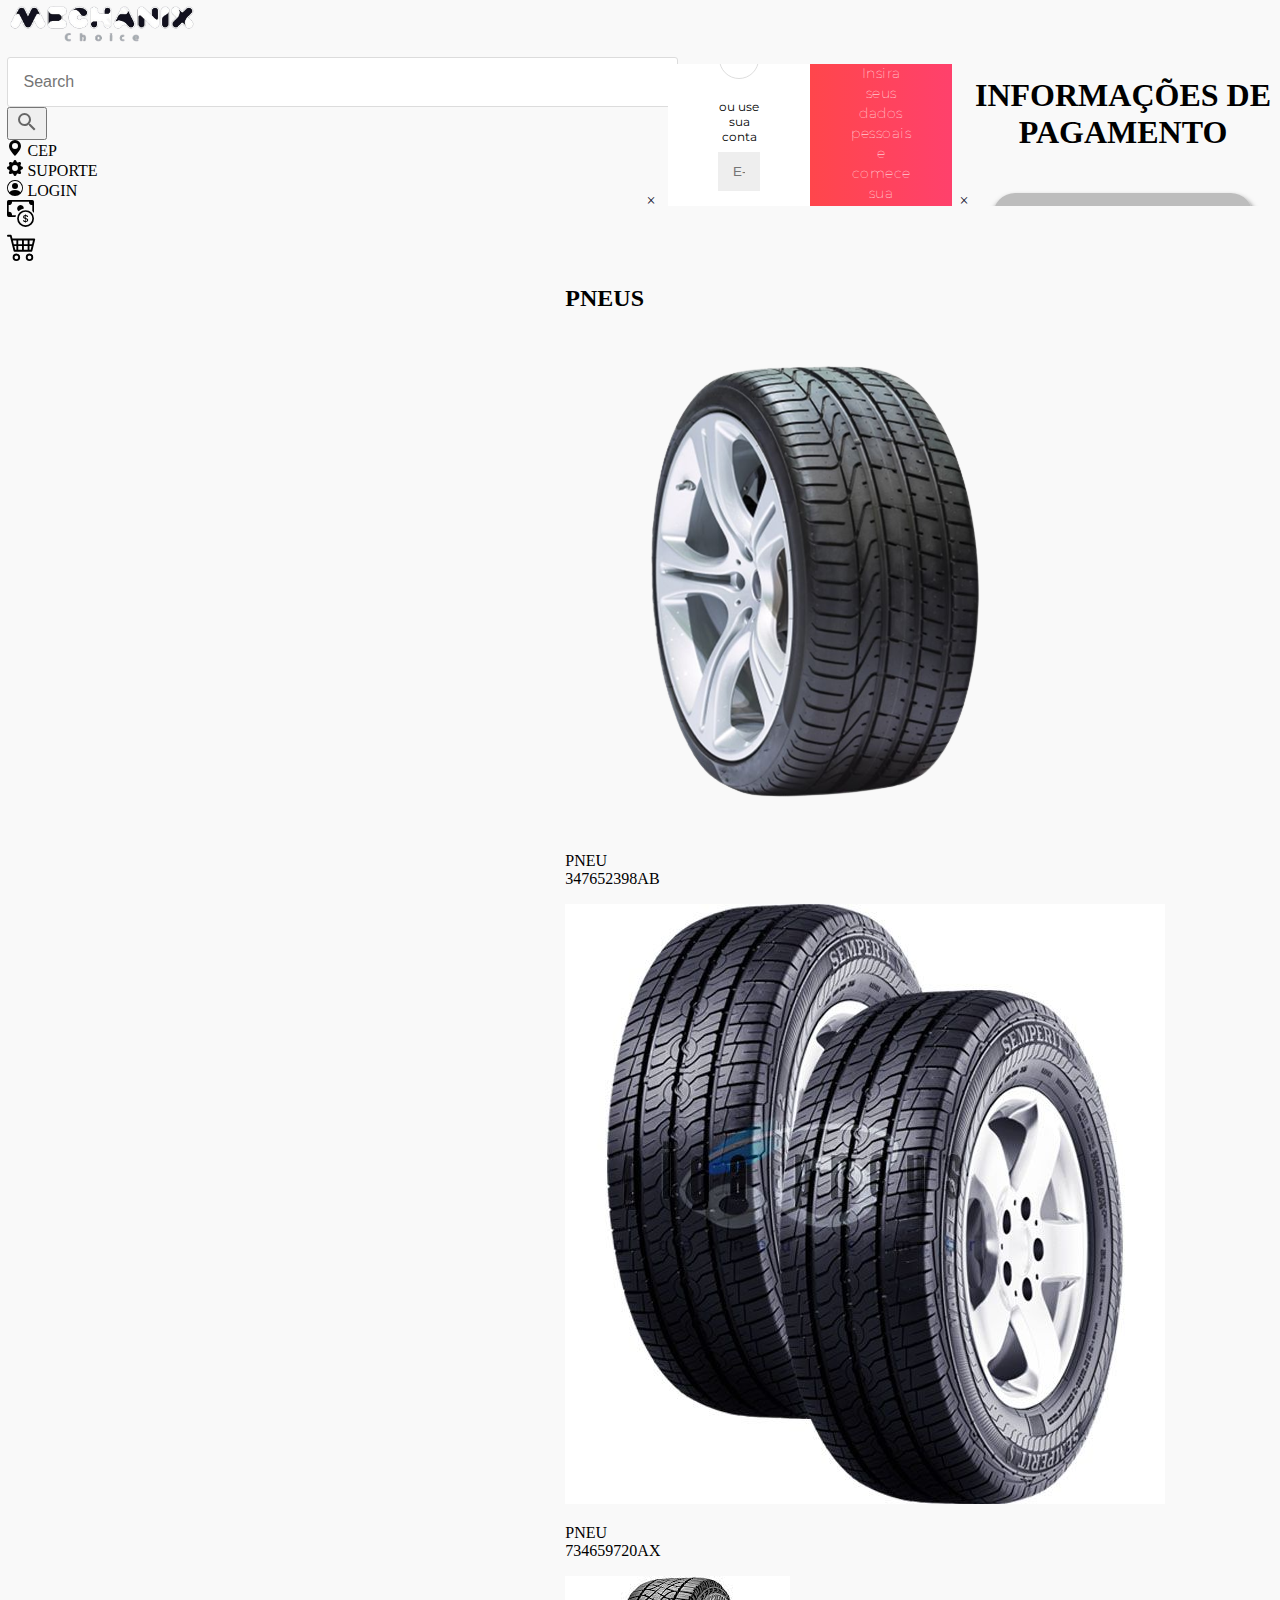
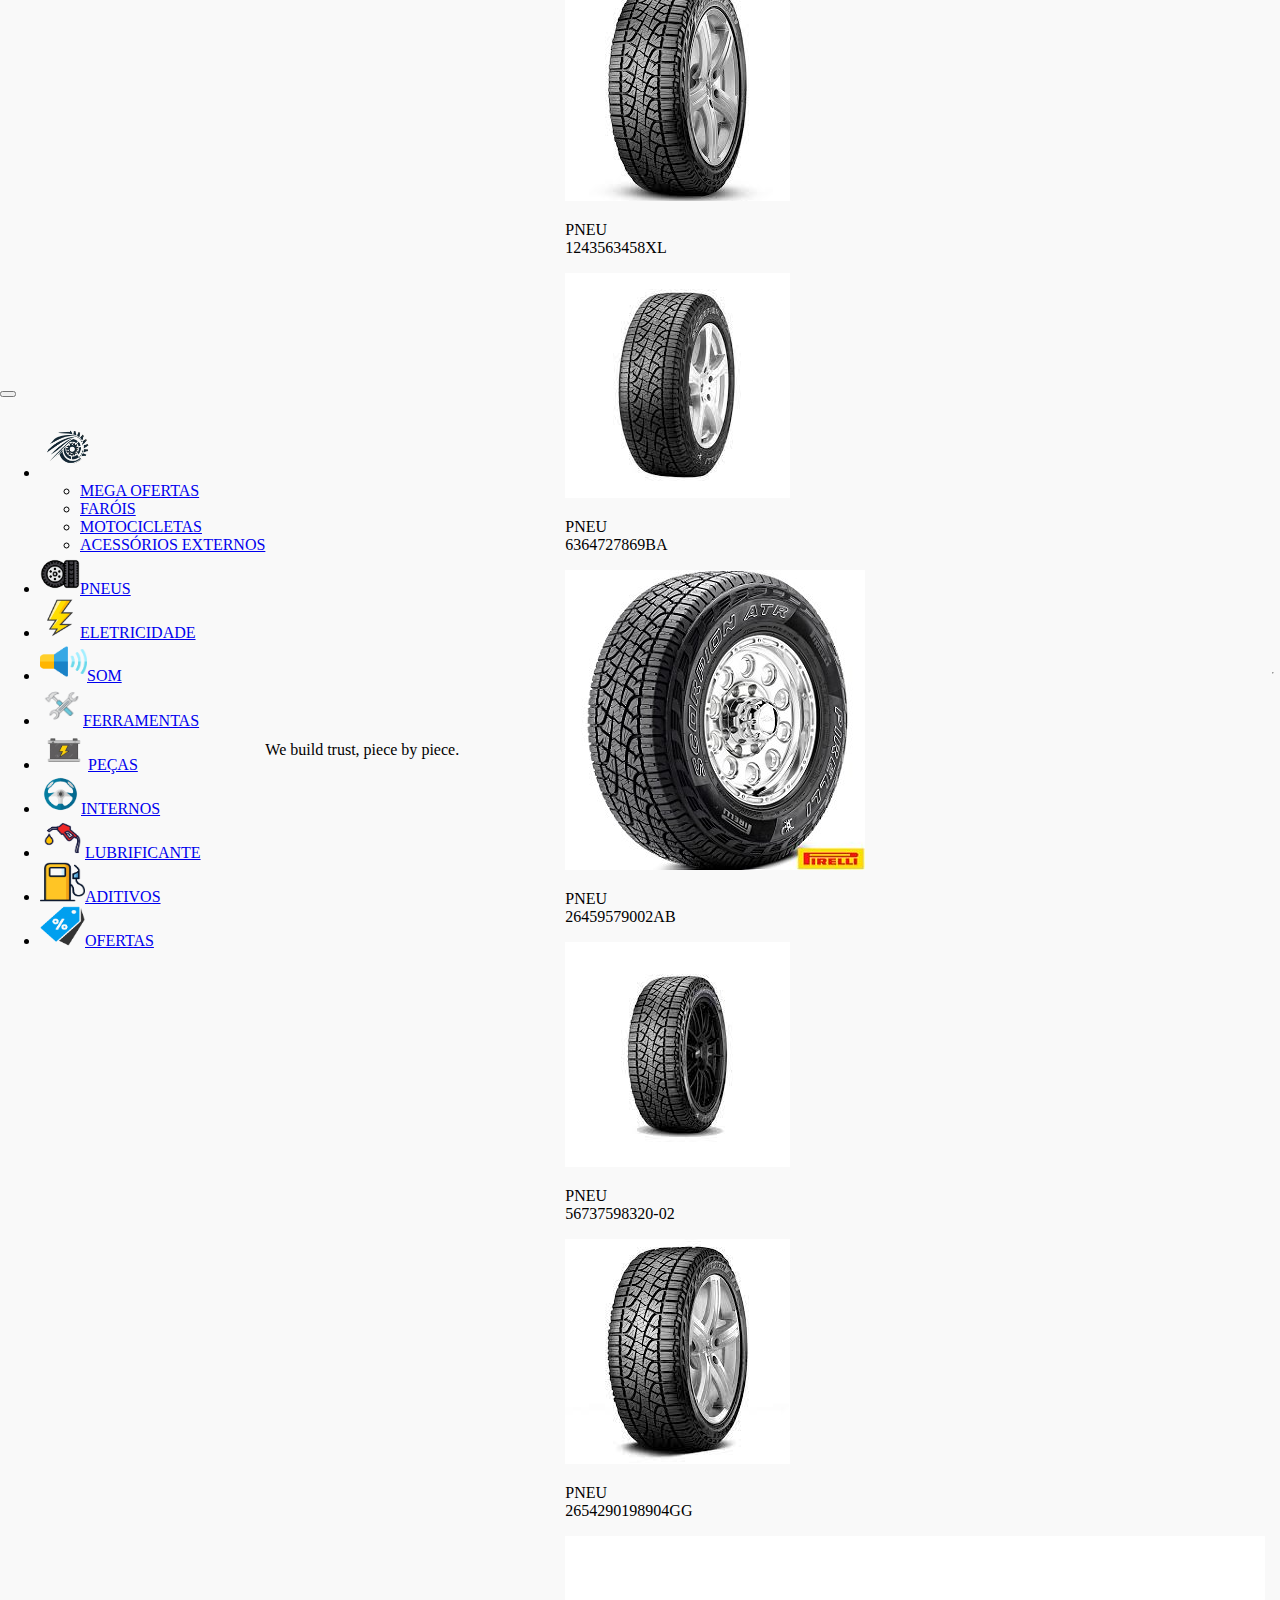
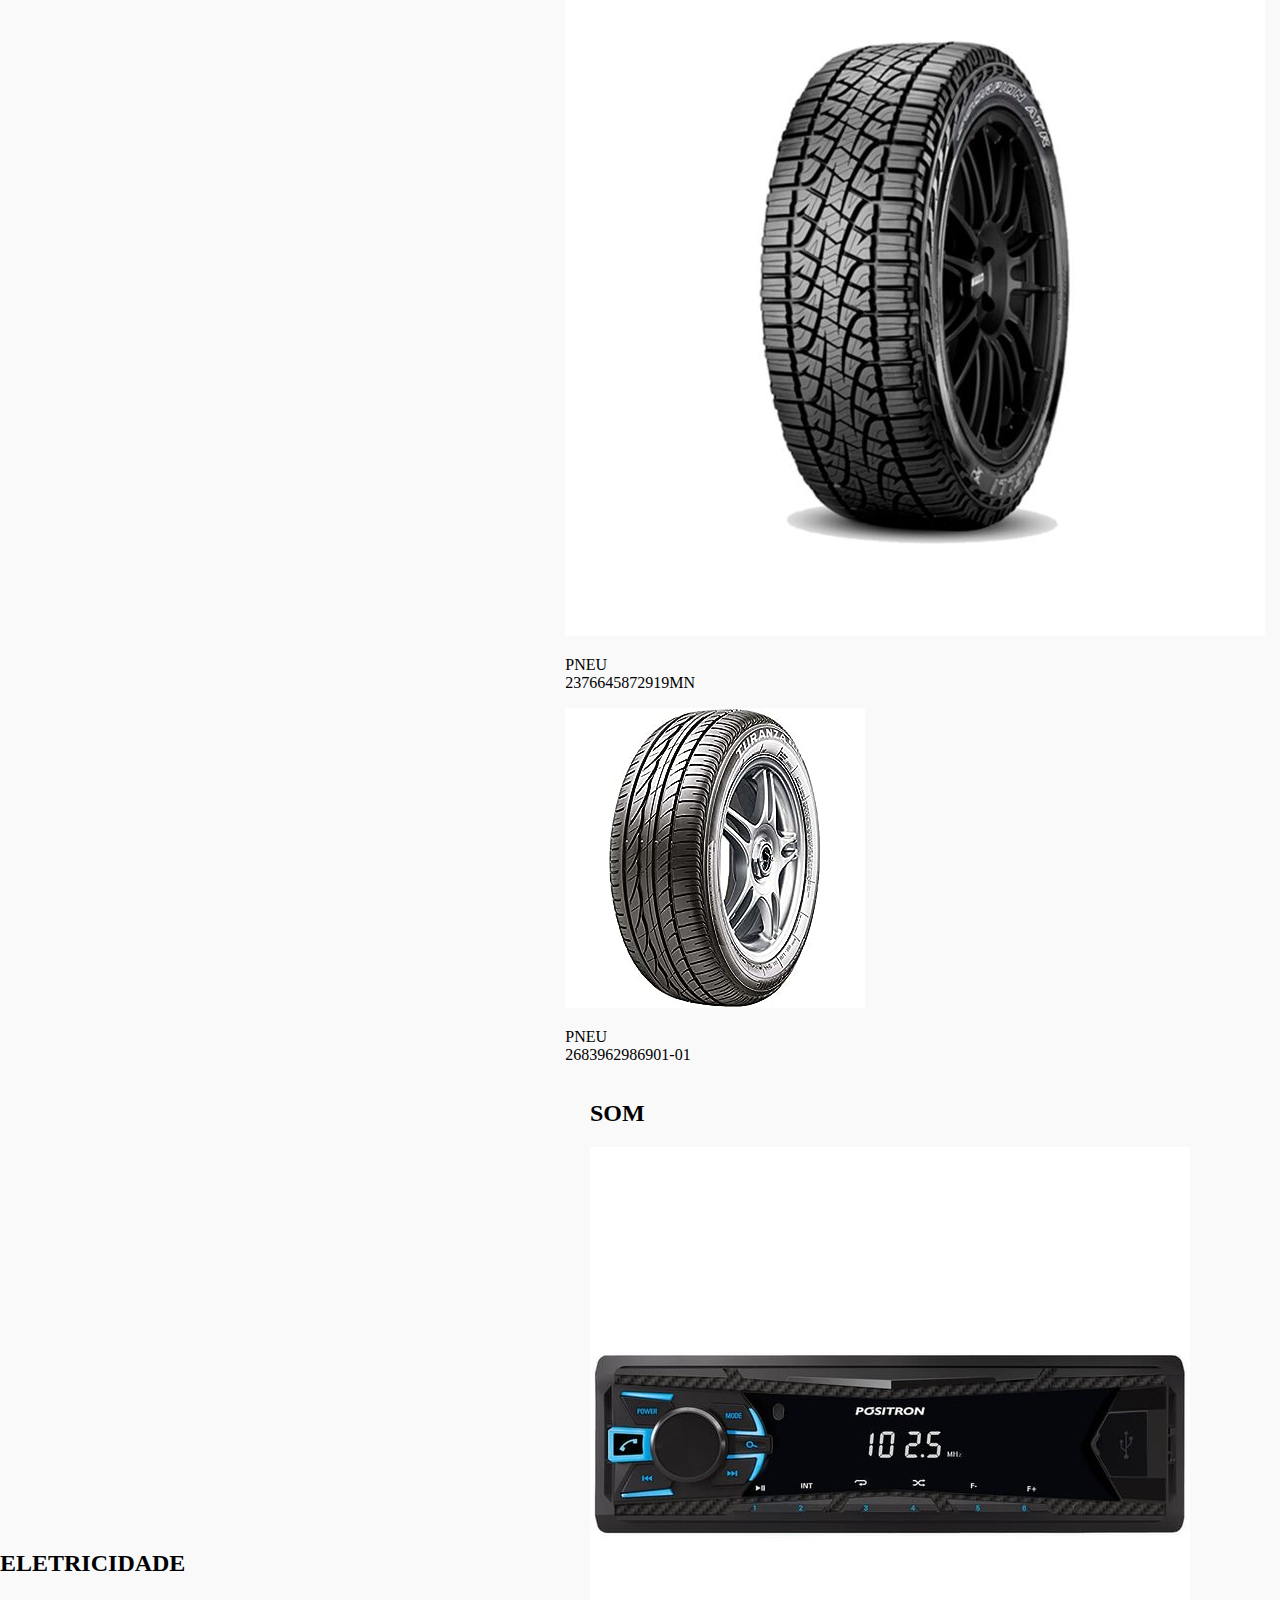
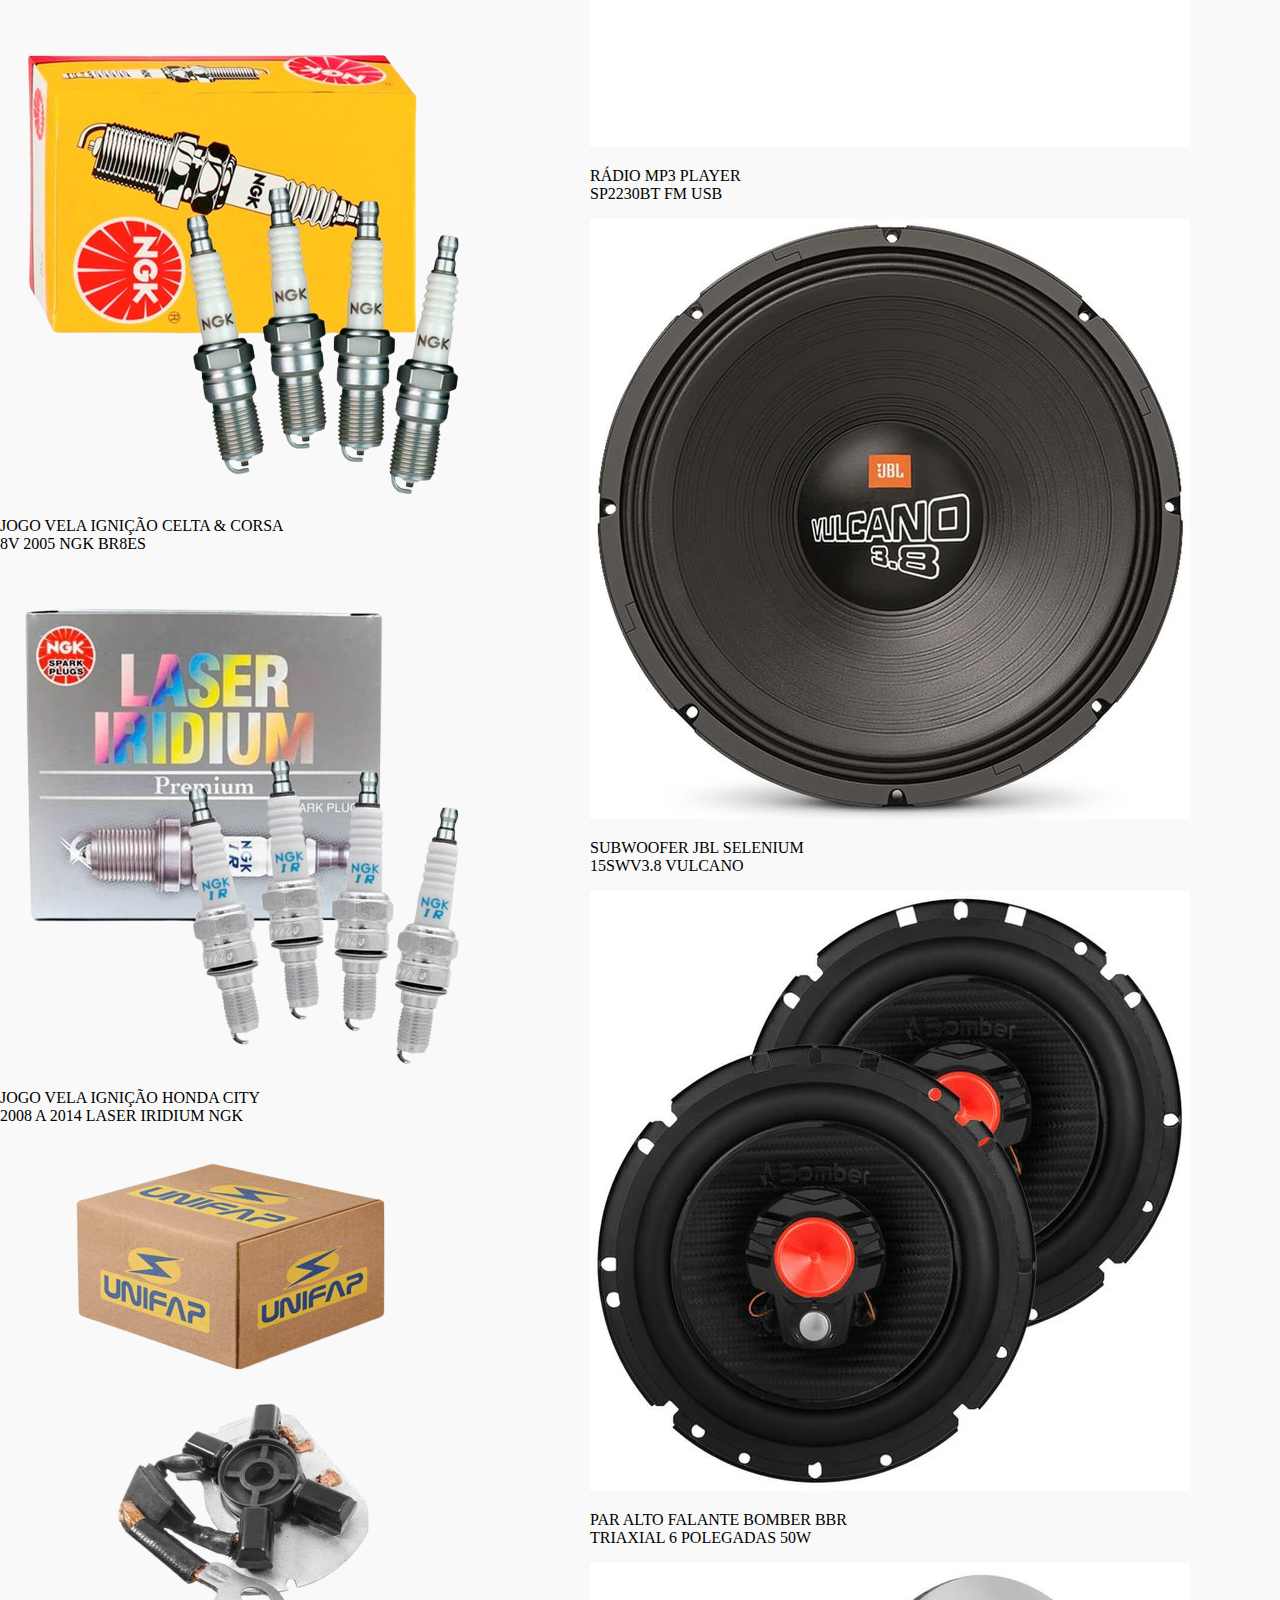
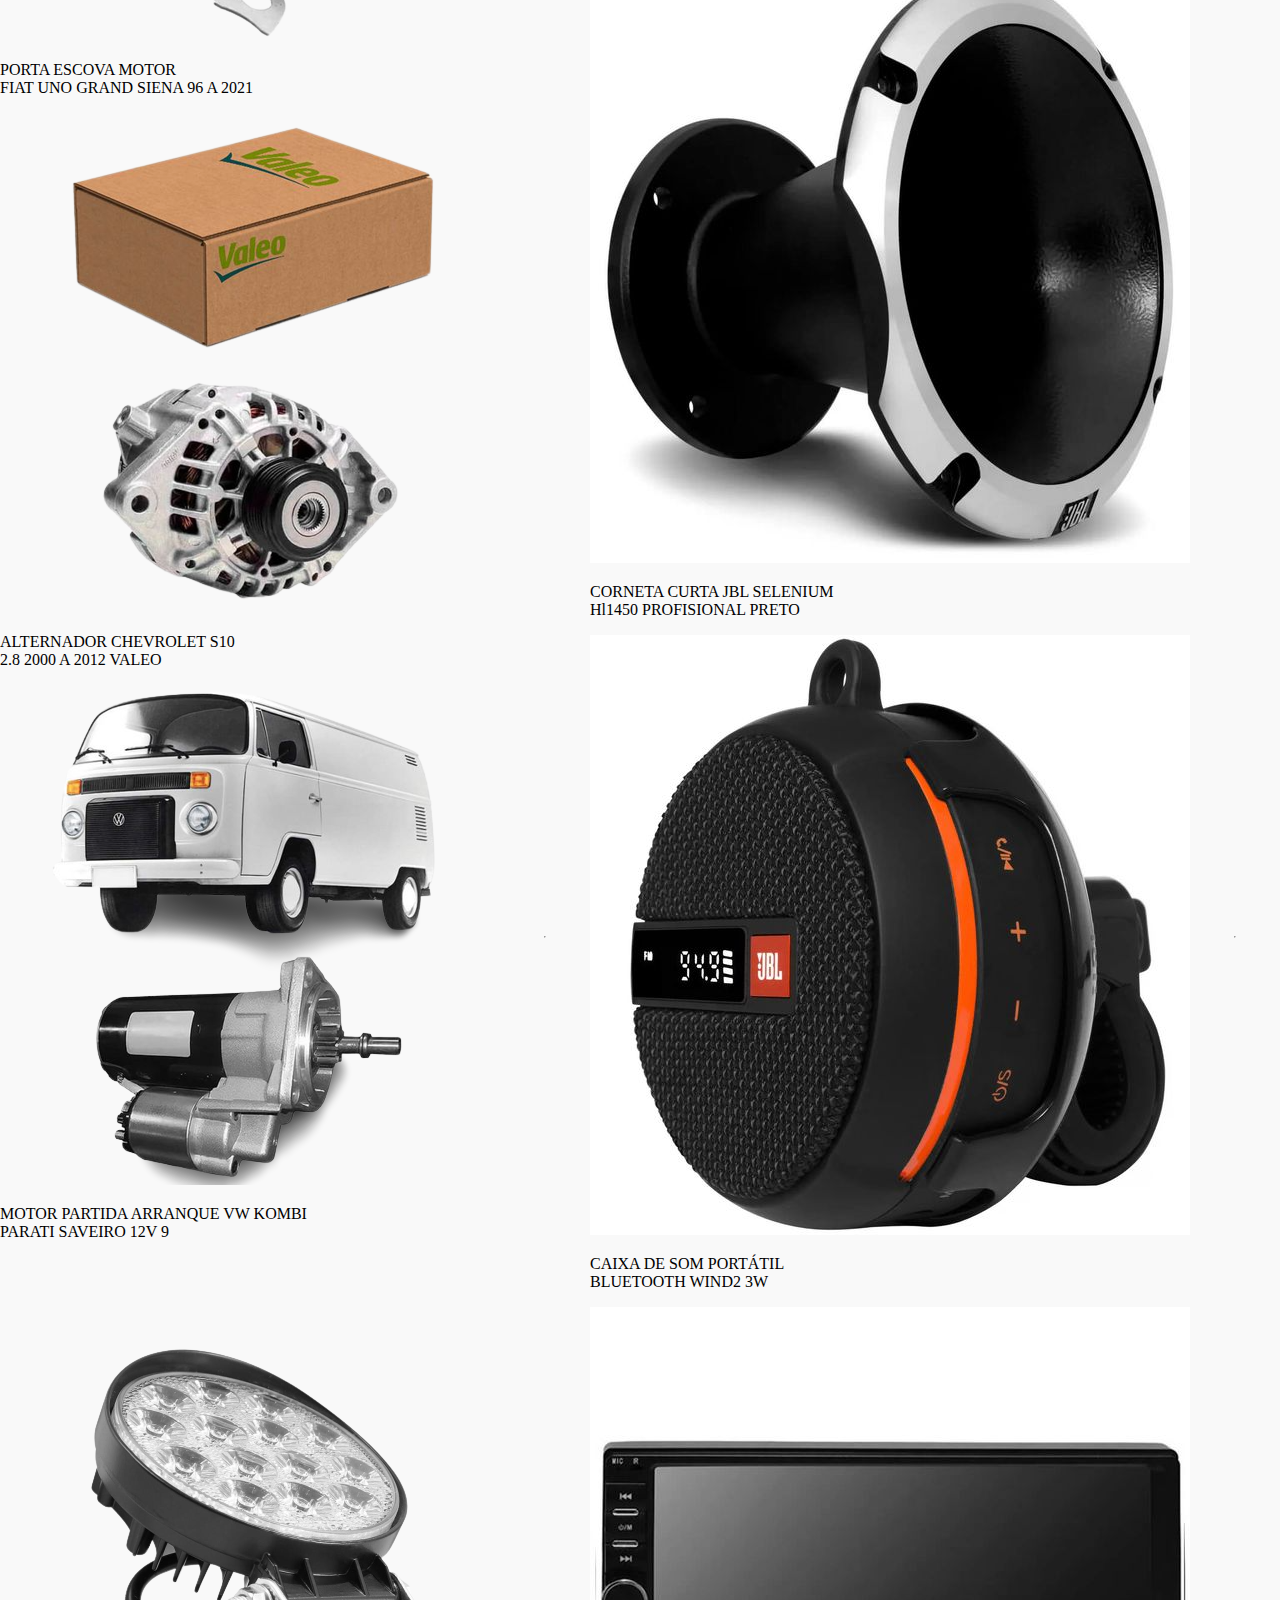
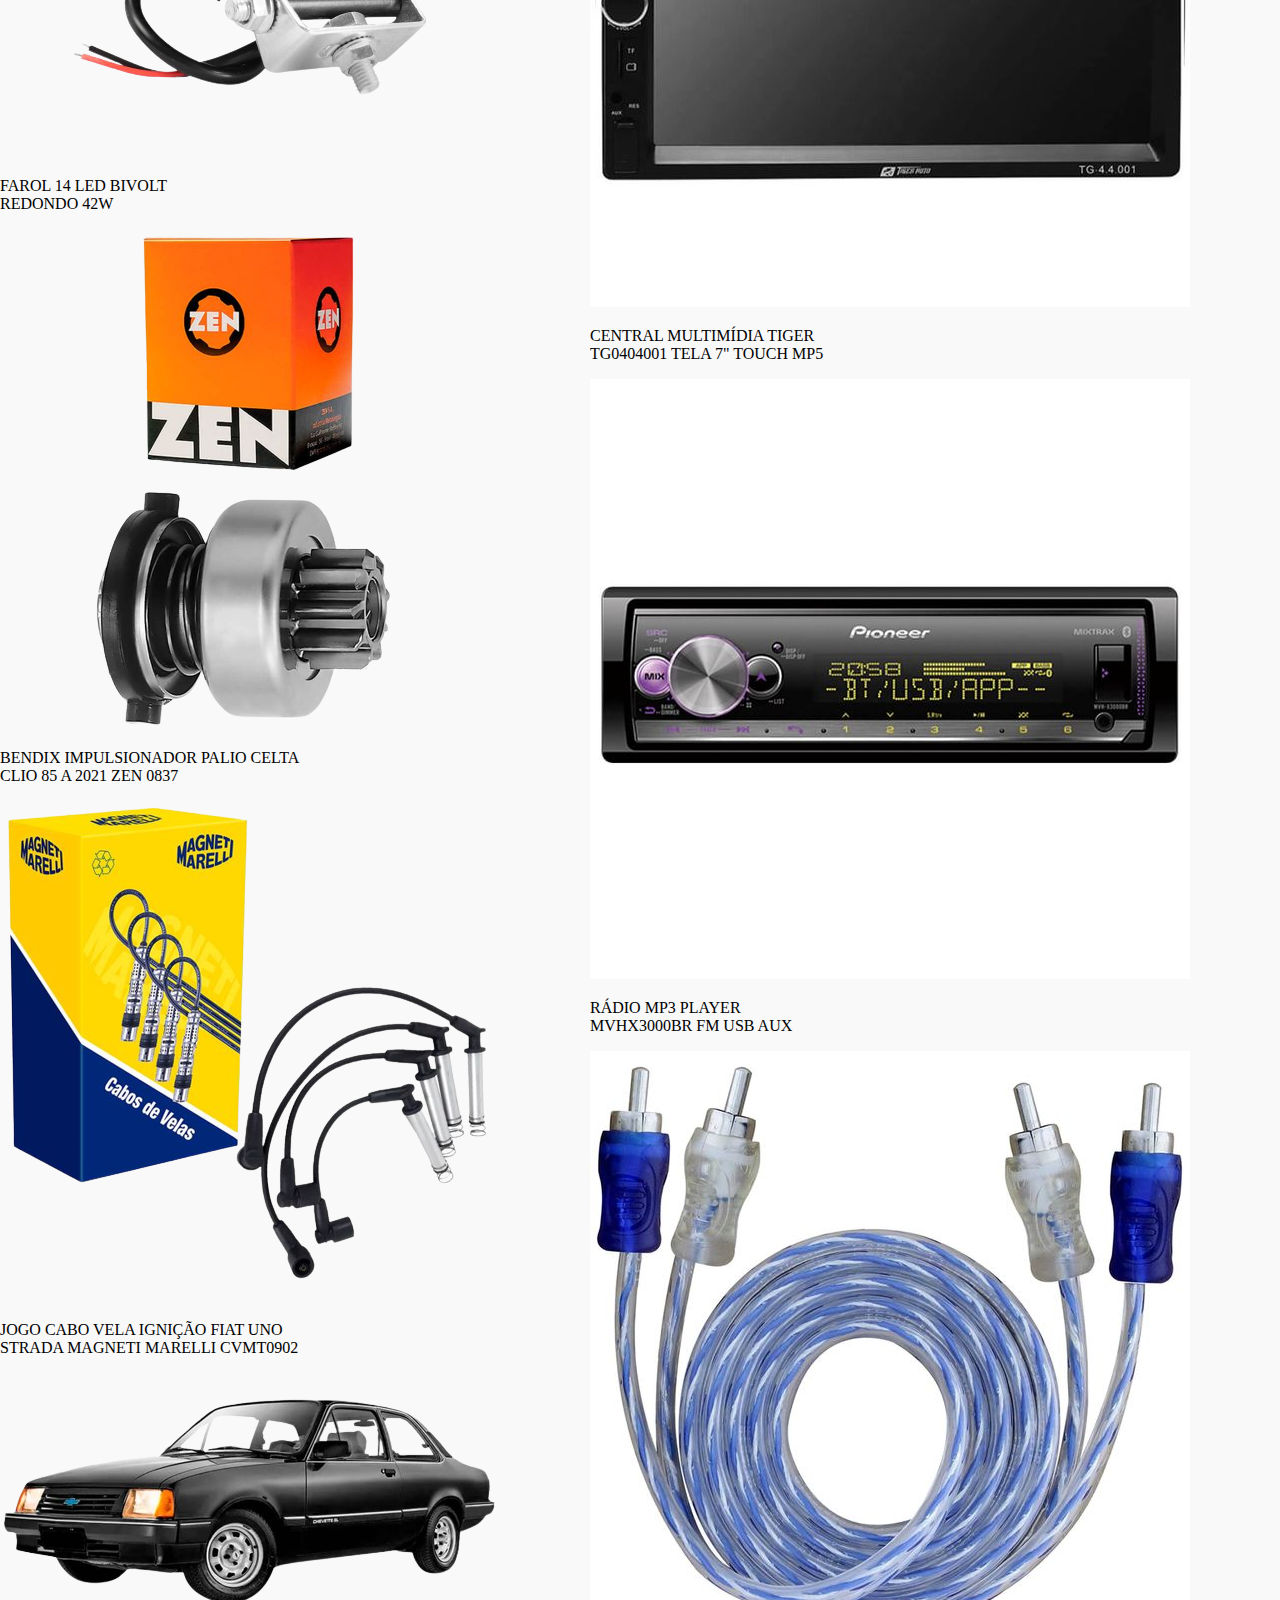
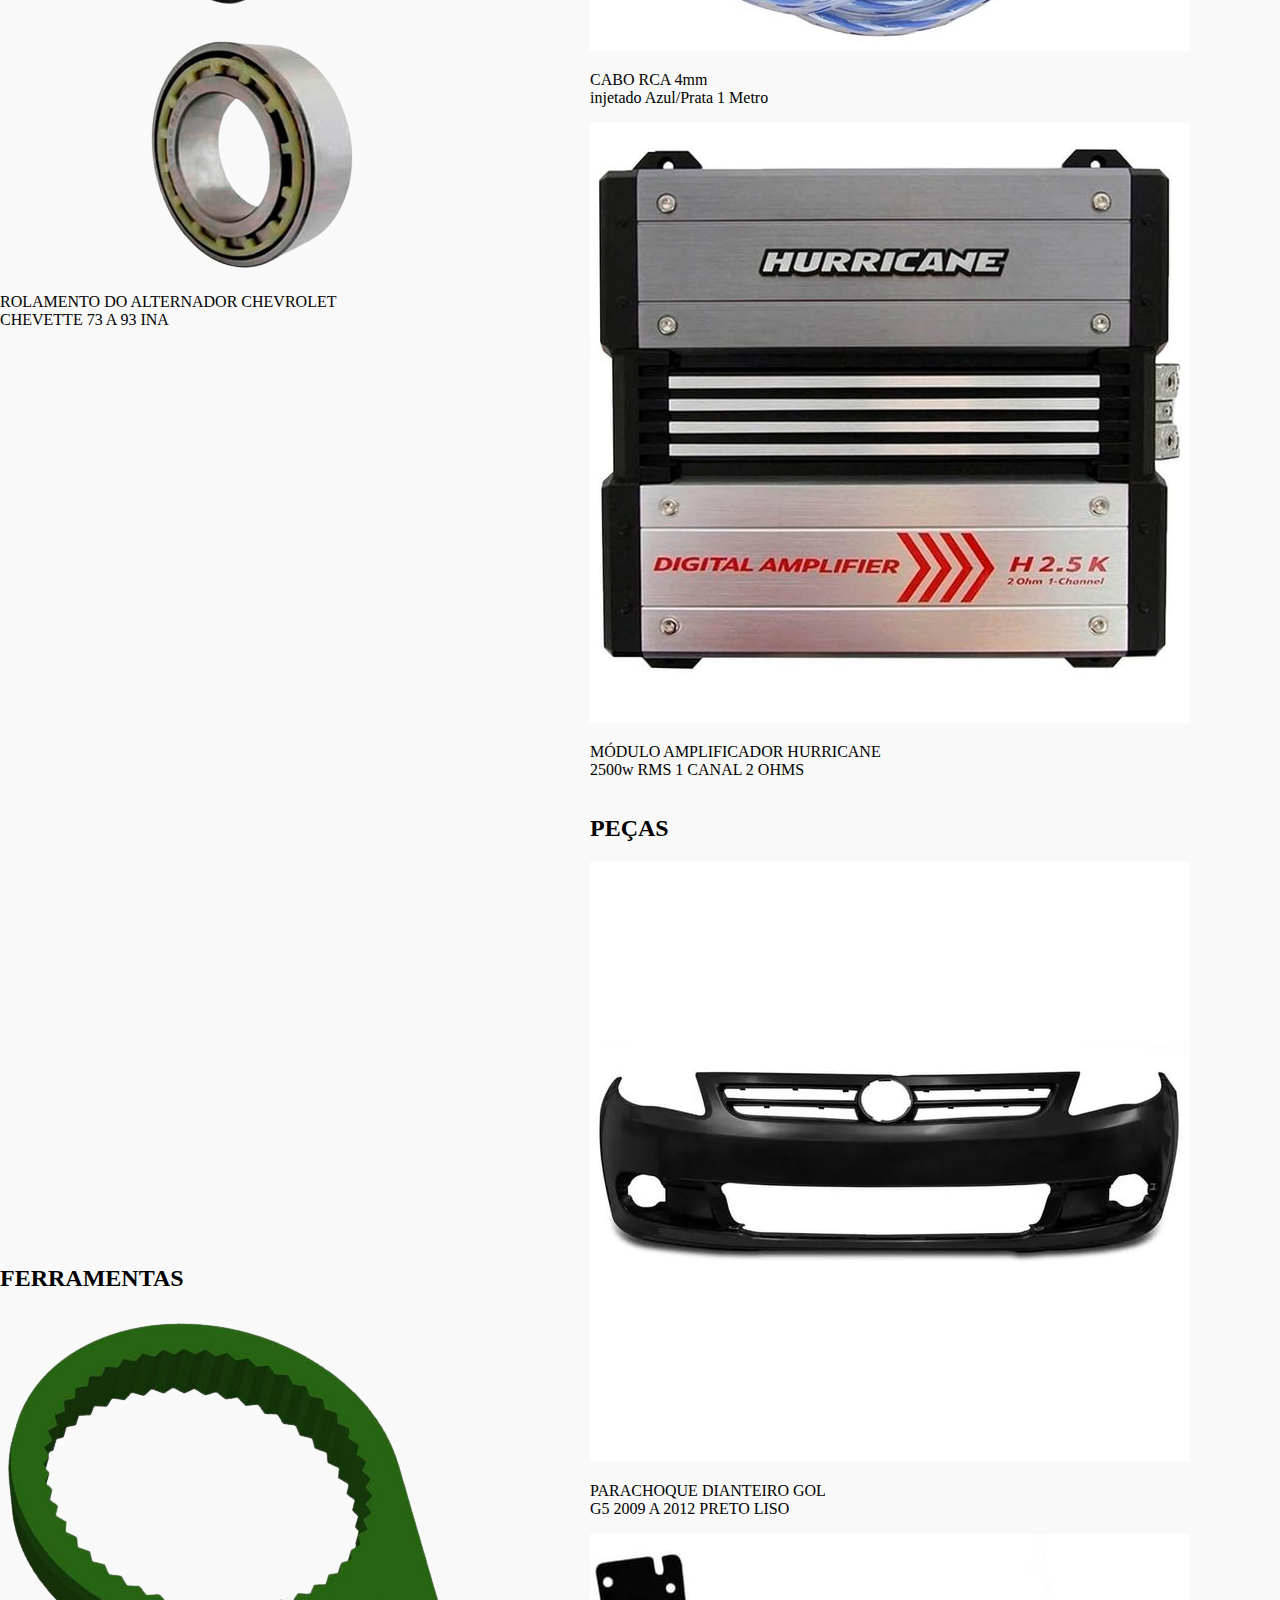
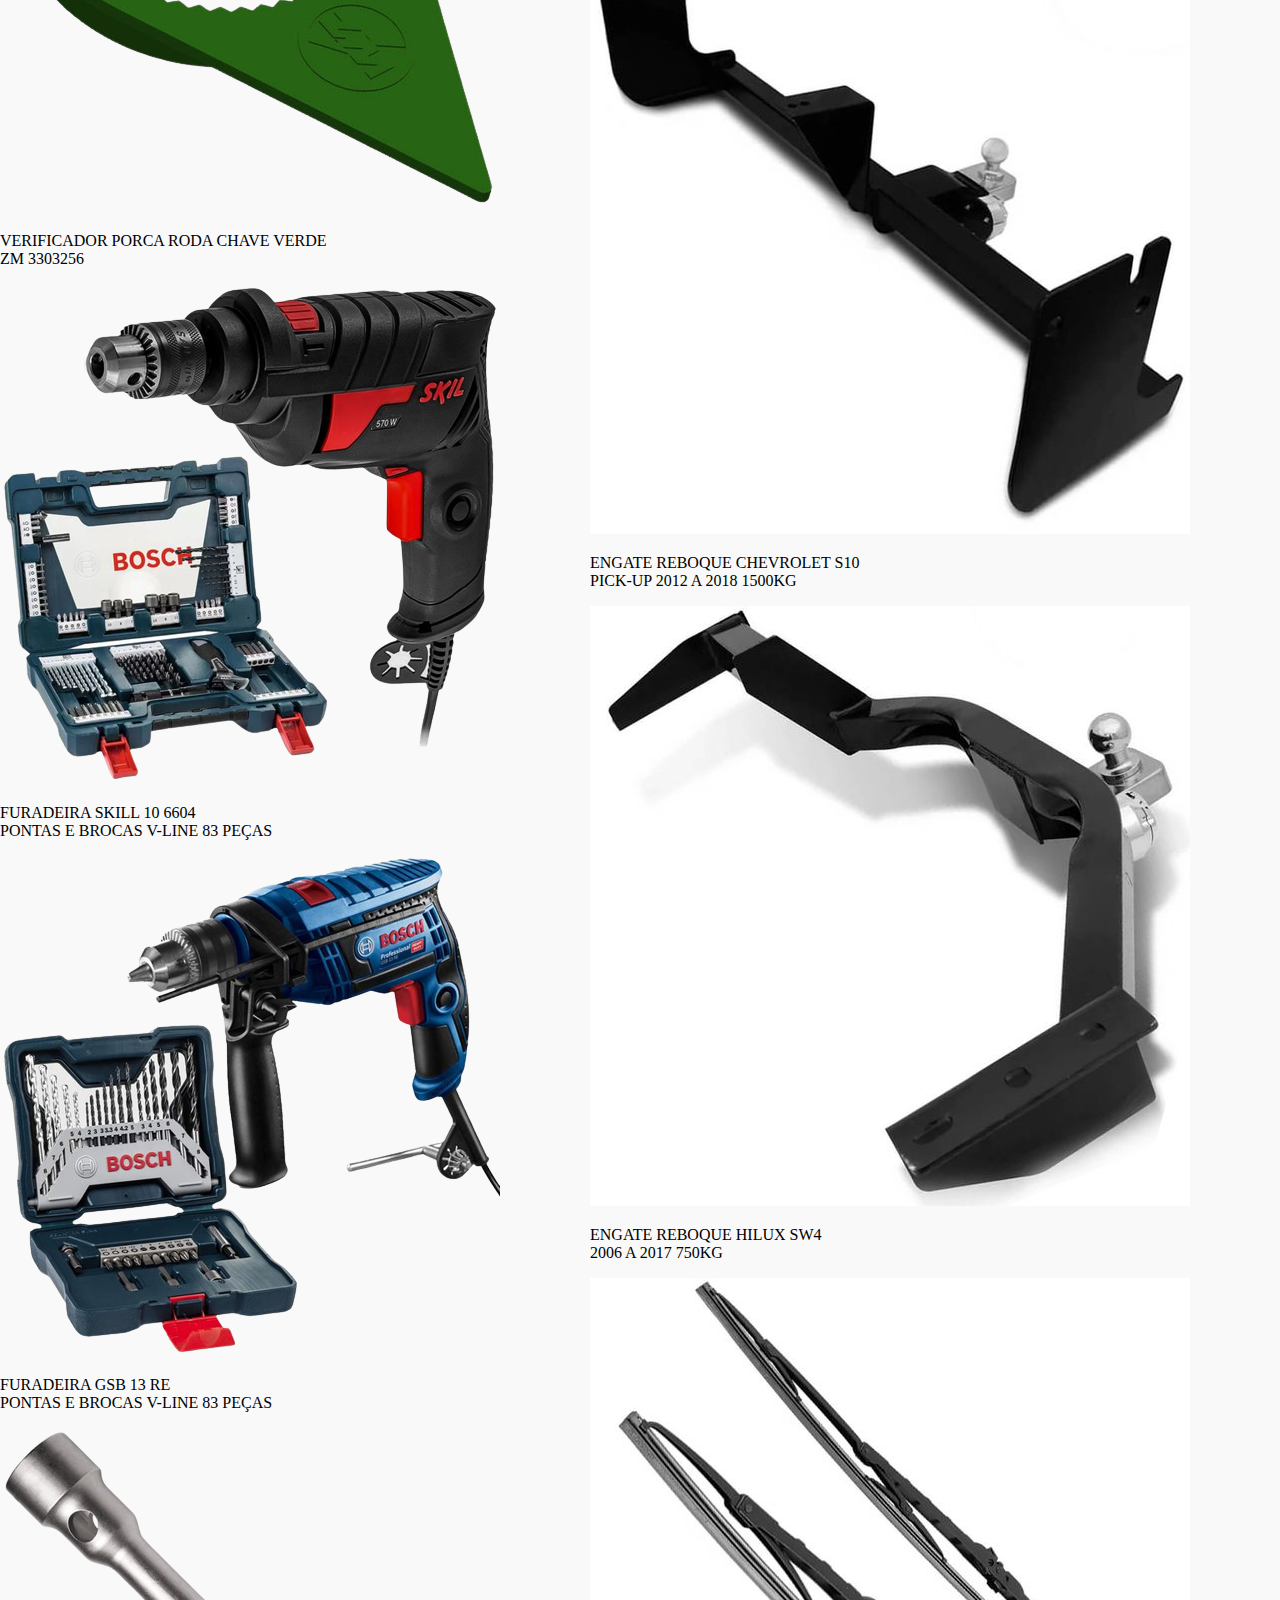
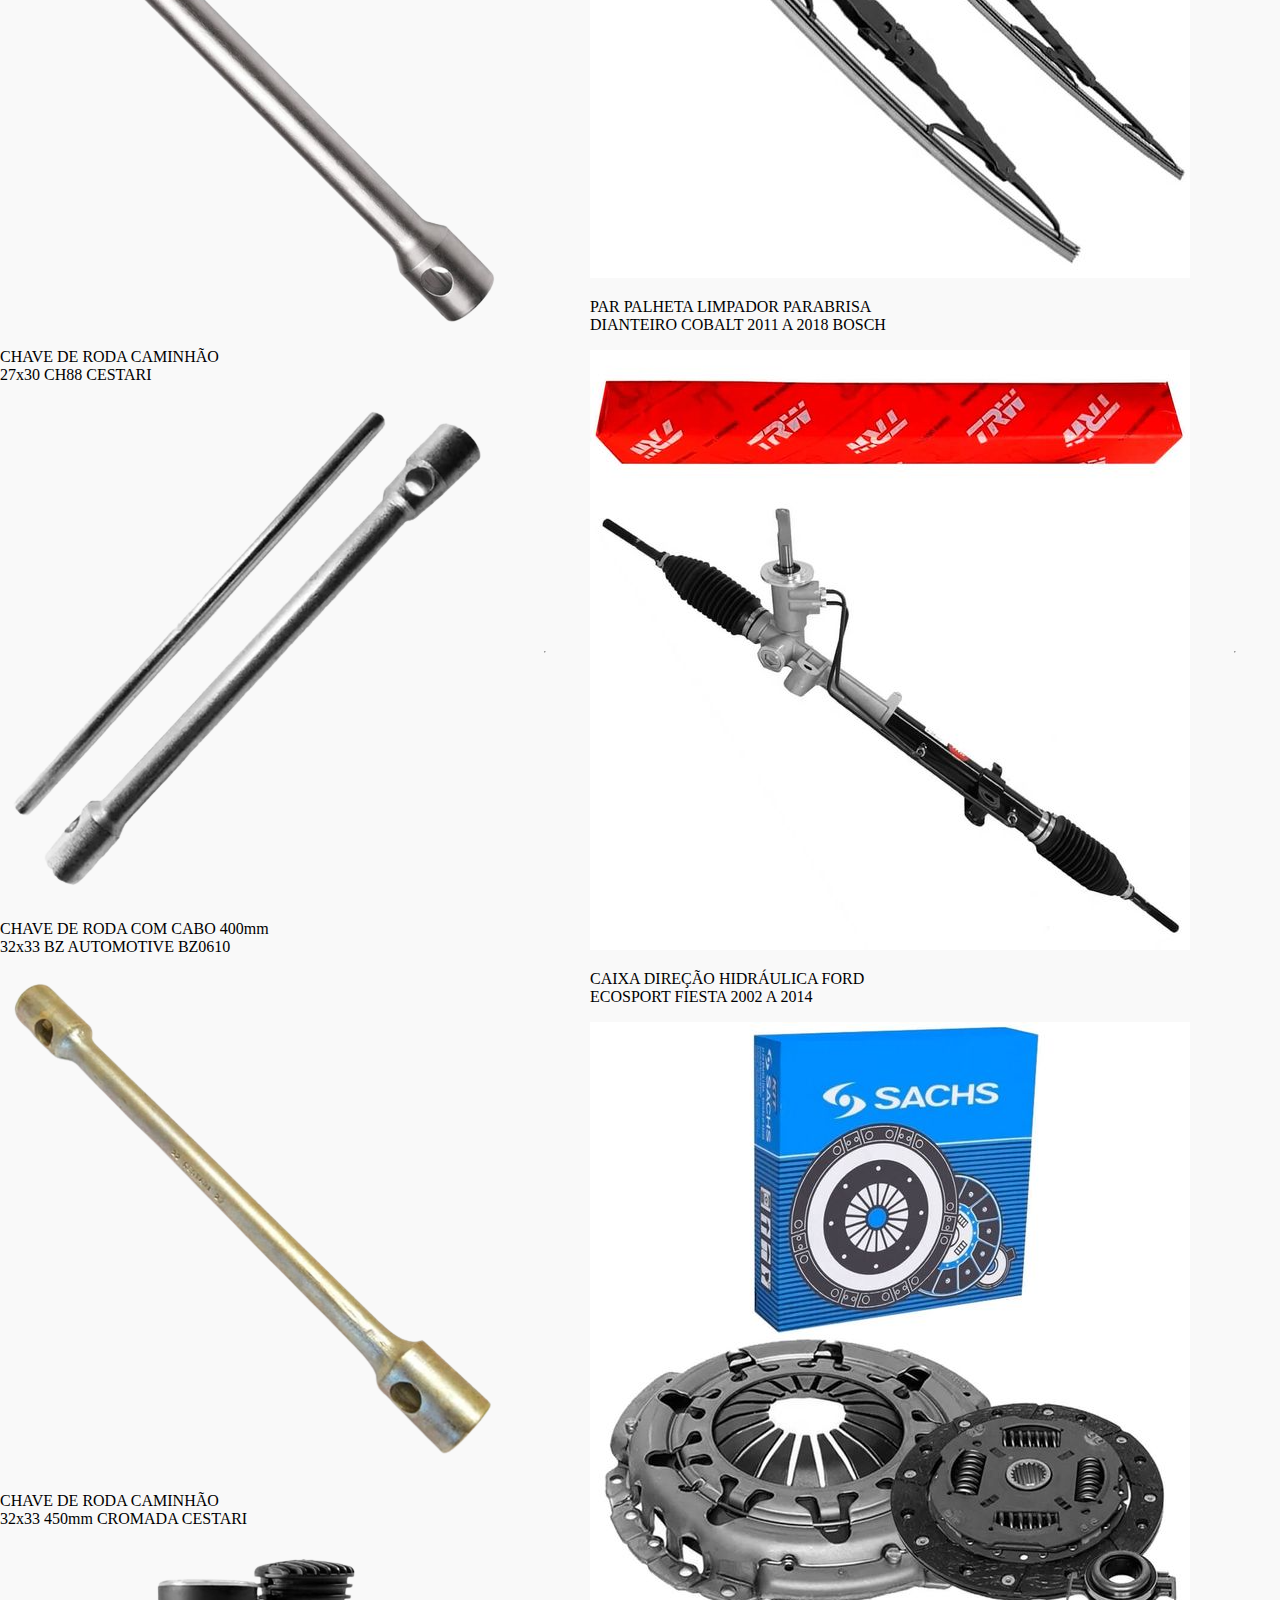
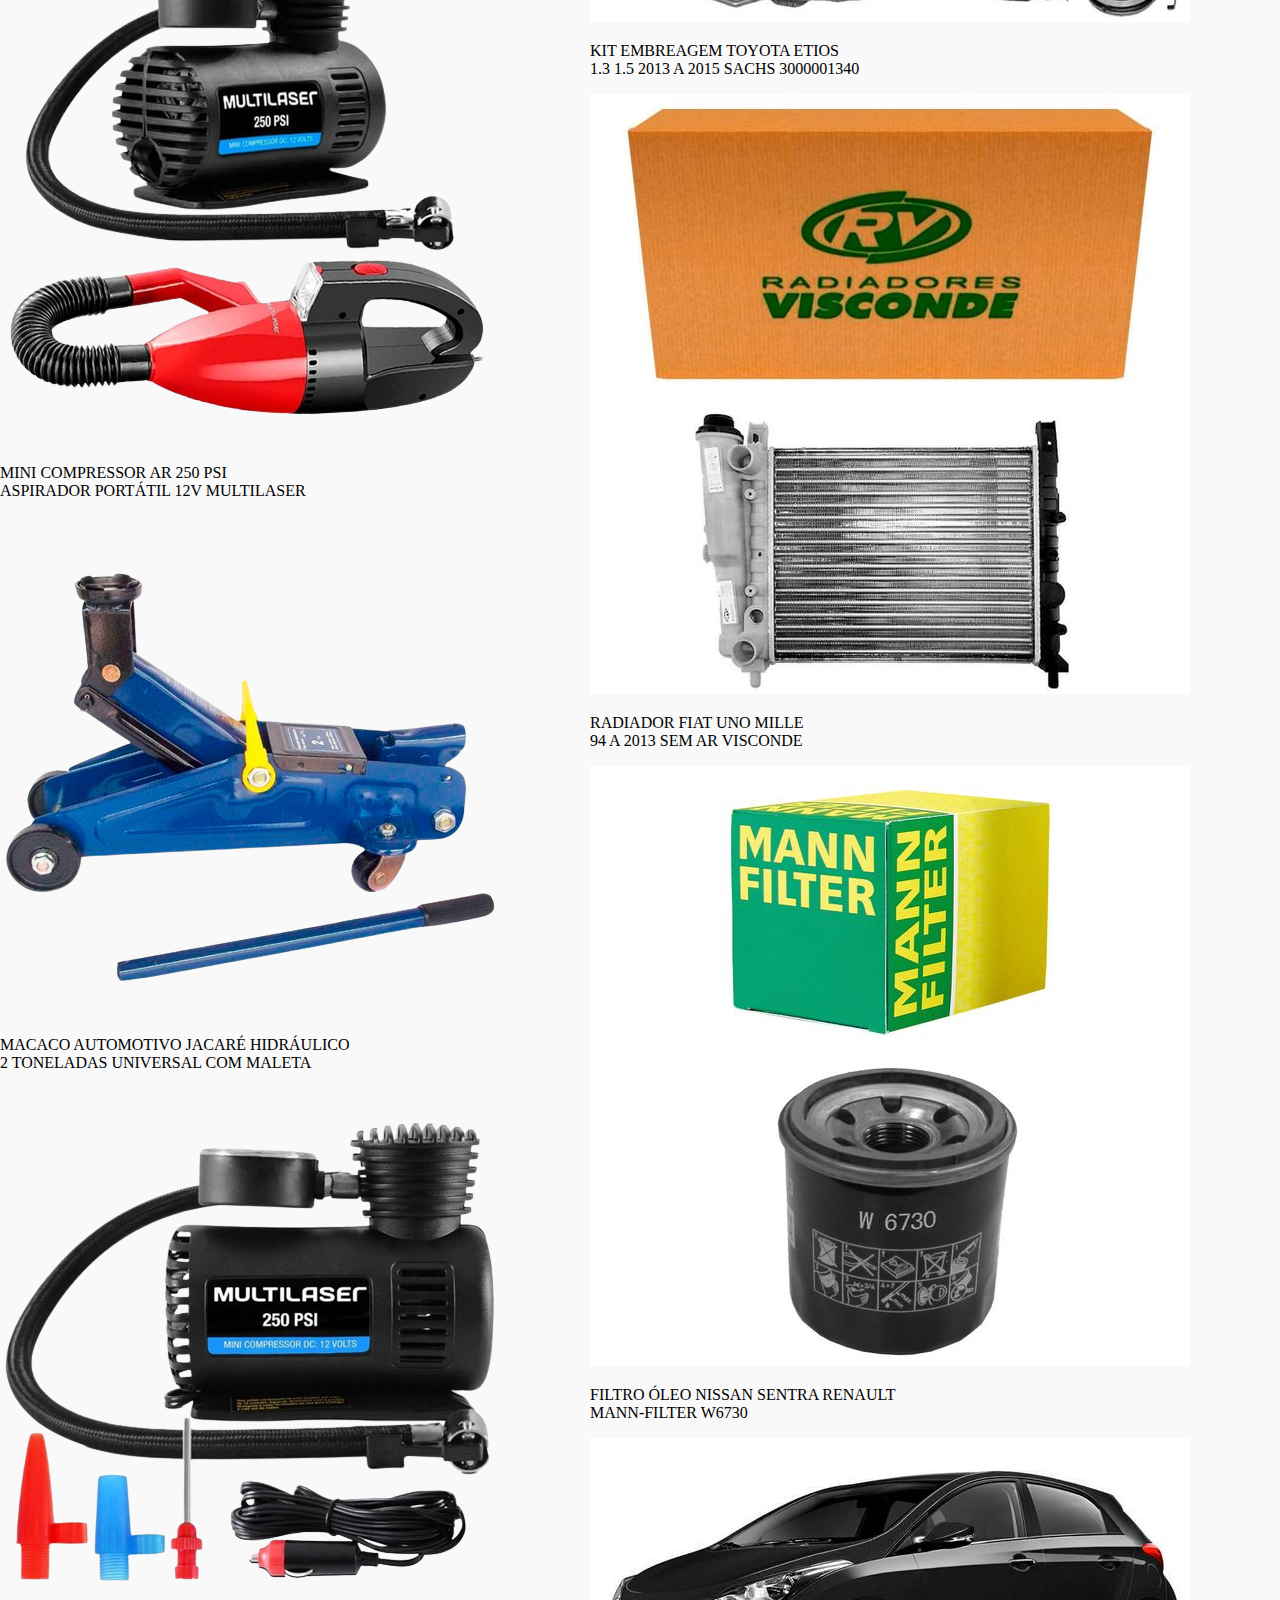
==== commit f60def80: "commit" ====
--- a/index.html
+++ b/index.html
@@ -212,7 +212,9 @@
   </div>
   <!-- FIM VÍDEO FUNDO -->
 
-  <ul id="tab-container" class="tabList" id="tabs" role="tablist">
+
+  <!-- TABS -->
+  <!-- <ul id="tab-container" class="tabList" id="tabs" role="tablist">
     <li class="tab" role="presentation"><a id="tab1" href="#panel1" onclick="showTab(1);return false;" role="tab" aria-controls="panel1" aria-selected="false">Tab 1</a></li>
     <li class="tab" role="presentation"><a id="tab2" href="#panel2" onclick="showTab(2);return false;" role="tab" aria-controls="panel2" aria-selected="false">Tab 2</a></li>
     <li class="tab" role="presentation"><a id="tab3" href="#panel3" onclick="showTab(3);return false;" role="tab" aria-controls="panel3" aria-selected="false">Tab 3</a></li>
@@ -247,7 +249,7 @@
   
   <script>
     showTab(1);
-  </script>
+  </script> -->
 
 
   <!-- ÍNICIO ONE PAGE -->
--- a/styles.css
+++ b/styles.css
@@ -1,445 +1,354 @@
-@import url('https://fonts.googleapis.com/css2?family=Braah+One&family=Mooli&family=Sigmar&display=swap');
-@import url('https://fonts.googleapis.com/css2?family=Oswald:wght@300&display=swap');
-@import url('https://fonts.googleapis.com/css2?family=Kanit:ital,wght@1,200;1,400&display=swap'); @import url('https://fonts.googleapis.com/css2?family=Playpen+Sans:wght@500&display=swap');
-
-  
-  /* Estilos para centralizar as imagens horizontalmente */
-  div {
-    text-align: center;
-  }
-
-  /* Estilos para adicionar algum espaço entre as imagens */
-  div + div {
-    margin-top: 10px;
-  }
-
-.font-loja{
-  font-family: 'oswald';
-}
-
 body {
-  overflow-x: hidden;
-  transition: background-color .5s;
-}
-
-
-.btn {
-  width: 150px;
-  height: 50px;
-  border-radius: 5px;
-  border: none;
-  transition: all 0.5s ease-in-out;
-  font-size: 20px;
-  font-family: Verdana, Geneva, Tahoma, sans-serif;
+  margin: 0;
+  padding: 0;
+  background-color: #f9f9f9;
+  display: -webkit-box;
+  display: -ms-flexbox;
+  display: flex;
+  -ms-flex-line-pack: center;
+      align-content: center;
+  -webkit-box-align: center;
+      -ms-flex-align: center;
+          align-items: center;
+  -webkit-box-pack: center;
+      -ms-flex-pack: center;
+          justify-content: center;
+  min-height: 100vh;
+  -ms-flex-wrap: wrap;
+      flex-wrap: wrap;
+  font-family: 'Raleway';
+}
+
+.payment-title {
+  width: 100%;
+  text-align: center;
+}
+
+.form-container .field-container:first-of-type {
+  grid-area: name;
+}
+
+.form-container .field-container:nth-of-type(2) {
+  grid-area: number;
+}
+
+.form-container .field-container:nth-of-type(3) {
+  grid-area: expiration;
+}
+
+.form-container .field-container:nth-of-type(4) {
+  grid-area: security;
+}
+
+.field-container input {
+  -webkit-box-sizing: border-box;
+  box-sizing: border-box;
+}
+
+.field-container {
+  position: relative;
+}
+
+.form-container {
+  display: grid;
+  grid-column-gap: 10px;
+  grid-template-columns: auto auto;
+  grid-template-rows: 90px 90px 90px;
+  grid-template-areas: "name name""number number""expiration security";
+  max-width: 400px;
+  padding: 20px;
+  color: #707070;
+}
+
+label {
+  padding-bottom: 5px;
+  font-size: 13px;
+}
+
+input {
+  margin-top: 3px;
+  padding: 15px;
+  font-size: 16px;
+  width: 100%;
+  border-radius: 3px;
+  border: 1px solid #dcdcdc;
+}
+
+.ccicon {
+  height: 38px;
+  position: absolute;
+  right: 6px;
+  top: calc(50% - 17px);
+  width: 60px;
+}
+
+/* CREDIT CARD IMAGE STYLING */
+.preload * {
+  transition: none !important;
+}
+
+
+.container {
+  width: 100%;
+  max-width: 400px;
+  max-height: 251px;
+  height: 54vw;
+  padding: 20px;
+}
+
+#ccsingle {
+  position: absolute;
+  right: 15px;
+  top: 20px;
+}
+
+#ccsingle svg {
+  width: 100px;
+  max-height: 60px;
+}
+
+.creditcard svg#cardfront,
+.creditcard svg#cardback {
+  width: 100%;
+  -webkit-box-shadow: 1px 5px 6px 0px black;
+  box-shadow: 1px 5px 6px 0px black;
+  border-radius: 22px;
+}
+
+#generatecard{
+  cursor: pointer;
+  float: right;
+  font-size: 12px;
+  color: #fff;
+  padding: 2px 4px;
+  background-color: #909090;
+  border-radius: 4px;
+  cursor: pointer;
+  float:right;
+}
+
+/* CHANGEABLE CARD ELEMENTS */
+.creditcard .lightcolor,
+.creditcard .darkcolor {
+  -webkit-transition: fill .5s;
+  transition: fill .5s;
+}
+
+.creditcard .lightblue {
+  fill: #03A9F4;
+}
+
+.creditcard .lightbluedark {
+  fill: #0288D1;
+}
+
+.creditcard .red {
+  fill: #ef5350;
+}
+
+.creditcard .reddark {
+  fill: #d32f2f;
+}
+
+.creditcard .purple {
+  fill: #ab47bc;
+}
+
+.creditcard .purpledark {
+  fill: #7b1fa2;
+}
+
+.creditcard .cyan {
+  fill: #26c6da;
+}
+
+.creditcard .cyandark {
+  fill: #0097a7;
+}
+
+.creditcard .green {
+  fill: #66bb6a;
+}
+
+.creditcard .greendark {
+  fill: #388e3c;
+}
+
+.creditcard .lime {
+  fill: #d4e157;
+}
+
+.creditcard .limedark {
+  fill: #afb42b;
+}
+
+.creditcard .yellow {
+  fill: #ffeb3b;
+}
+
+.creditcard .yellowdark {
+  fill: #f9a825;
+}
+
+.creditcard .orange {
+  fill: #ff9800;
+}
+
+.creditcard .orangedark {
+  fill: #ef6c00;
+}
+
+.creditcard .grey {
+  fill: #bdbdbd;
+}
+
+.creditcard .greydark {
+  fill: #616161;
+}
+
+/* FRONT OF CARD */
+#svgname {
+  text-transform: uppercase;
+}
+
+#cardfront .st2 {
+  fill: #FFFFFF;
+}
+
+#cardfront .st3 {
+  font-family: 'Source Code Pro', monospace;
   font-weight: 600;
-  display: flex;
-  align-items: center;
-  background: #040f16;
-  color: rgb(0, 238, 255);
-}
-
-.btn:hover {
-  box-shadow: 0 0 20px 0px #2e2e2e3a;
-}
-
-.btn .icon {
+}
+
+#cardfront .st4 {
+  font-size: 54.7817px;
+}
+
+#cardfront .st5 {
+  font-family: 'Source Code Pro', monospace;
+  font-weight: 400;
+}
+
+#cardfront .st6 {
+  font-size: 33.1112px;
+}
+
+#cardfront .st7 {
+  opacity: 0.6;
+  fill: #FFFFFF;
+}
+
+#cardfront .st8 {
+  font-size: 24px;
+}
+
+#cardfront .st9 {
+  font-size: 36.5498px;
+}
+
+#cardfront .st10 {
+  font-family: 'Source Code Pro', monospace;
+  font-weight: 300;
+}
+
+#cardfront .st11 {
+  font-size: 16.1716px;
+}
+
+#cardfront .st12 {
+  fill: #4C4C4C;
+}
+
+/* BACK OF CARD */
+#cardback .st0 {
+  fill: none;
+  stroke: #0F0F0F;
+  stroke-miterlimit: 10;
+}
+
+#cardback .st2 {
+  fill: #111111;
+}
+
+#cardback .st3 {
+  fill: #F2F2F2;
+}
+
+#cardback .st4 {
+  fill: #D8D2DB;
+}
+
+#cardback .st5 {
+  fill: #C4C4C4;
+}
+
+#cardback .st6 {
+  font-family: 'Source Code Pro', monospace;
+  font-weight: 400;
+}
+
+#cardback .st7 {
+  font-size: 27px;
+}
+
+#cardback .st8 {
+  opacity: 0.6;
+}
+
+#cardback .st9 {
+  fill: #FFFFFF;
+}
+
+#cardback .st10 {
+  font-size: 24px;
+}
+
+#cardback .st11 {
+  fill: #EAEAEA;
+}
+
+#cardback .st12 {
+  font-family: 'Rock Salt', cursive;
+}
+
+#cardback .st13 {
+  font-size: 37.769px;
+}
+
+/* FLIP ANIMATION */
+.container {
+  perspective: 1000px;
+}
+
+.creditcard {
+  width: 100%;
+  max-width: 400px;
+  -webkit-transform-style: preserve-3d;
+  transform-style: preserve-3d;
+  transition: -webkit-transform 0.6s;
+  -webkit-transition: -webkit-transform 0.6s;
+  transition: transform 0.6s;
+  transition: transform 0.6s, -webkit-transform 0.6s;
+  cursor: pointer;
+}
+
+.creditcard .front,
+.creditcard .back {
   position: absolute;
-  height: 52px;
-  width: 60px;
-  display: flex;
-  justify-content: center;
-  align-items: center;
-  transition: all 0.5s;
-}
-
-.btn .text {
-  transform: translateX(55px);
-}
-
-.btn:hover .icon {
-  width: 175px;
-}
-
-.btn:hover .text {
-  transition: all 0.5s;
-  opacity: 0;
-}
-
-.btn:focus {
-  outline: none;
-}
-
-.btn:active .icon {
-  transform: scale(0.85);
-}
-
-
-/* navbar principal */
-.navbar {
-  position: fixed;
-  height: 80px; /* Defina a altura desejada */
-  padding: 0 0px; /* Adicione espaçamento interno desejado */
-}
-
-/* Estilo para ajustar o tamanho do logotipo central */
-.img-logo-central {
-  height: 100%;
-  width: 75%;
-  margin-left: -0%;
-  max-height: 100%; /* Defina a altura máxima do logotipo */
-}
-
-/* Estilo para ajustar o tamanho do ícone de Contato */
-.icon-btn {
-  width: 30px; /* Defina a largura desejada para o ícone de Contato */
-  height: 30px; /* Defina a altura desejada para o ícone de Contato */
-}
-
-/* Estilo para ajustar o tamanho do botão de pesquisa */
-#searchQuerySubmit {
-  width: 80px; /* Defina a largura desejada para o botão de pesquisa */
-  height: 40px; /* Defina a altura desejada para o botão de pesquisa */
-}
-
-/* Estilo para ajustar o tamanho do modal */
-.modal-dialog {
-  max-width: 90%; /* Defina a largura máxima desejada para o modal */
-}
-
-/* Estilo para ajustar o tamanho do iframe dentro do modal */
-.iframe-login {
-  width: 100%; /* Preencher o tamanho do iframe no modal */
-  height: 500px; /* Defina a altura desejada para o iframe */
-}
-
-
-
-.nav2 {
-  margin-top: -1px;
-  * {
-    margin: 0;
-    padding: 0
-  }
-}
-
-.box_externo {
-  width: 1000px;
-  height: 800px;
-}
-
-.topo {
-  width: 100%;
-  height: 200px
-}
-
-.menu {
-  height: 70px;
-  background-color: rgb(255, 255, 255);
-  overflow: hidden;
-}
-
-.ul {
-  list-style: none;
-}
-
-.li {
-  float: left;
-  padding: 20px 20px;
-}
-
-.li:hover {
-  background-color: orange;
-  color: #FFF
-}
-
-.corpo {
-  width: 100%;
-  height: 500px
-}
-
-.rodape {
-  width: 100%;
-  height: 50px
-}
-
-h2 {
-  text-align: center;
-}
-
-/* PARTE DA ONE PAGE DO SITE*/
-.toda-flex {
-  display: flex;
-  flex-direction: column;
-  gap: 30px;
-}
-
-.bg-branco {
-  background-color: white;
-  color: black;
-}
-
-.bg-cinza {
-  background-color: rgb(128, 128, 128);
-  color: white;
-}
-
-.toda-flex img {
-  width: 350px;
-  height: 300px;
-  object-fit: cover;
-  border-radius: 10px;
-}
-
-.linhas {
-  display: flex;
-  flex-direction: row;
-  justify-content: space-around;
-  gap: 30px;
-  margin-bottom: 50px;
-}
-
-.con-loja {
-  display: flex;
-  flex-direction: column;
-  justify-content: space-around;
-  gap: 16px;
-  border: 5px solid black;
-  border-radius: 10px;
-  text-align: center;
-}
-
-
-
-.btn-venda {
-  background-color: rgb(0, 223, 0);
-  width: 100px;
-  margin-left: 125px;
-  border-radius: 10px;
-}
-
-/* vídeo fundo */
-
-
-
-.video1 {
-  height: 75vh;
-  width: 98.7vw;
-  object-fit: cover;
-  padding-bottom: 0;
-}
-
-.p-title2 {
-  font-size: 4rem;
-  color: rgb(255, 60, 0);
-  font-family: 'Kanit', sans-serif;
-}
-
-.p-title {
-  font-size: 4rem;
-  margin-top: -110px;
-  color: rgb(255, 255, 255);
-  font-family: 'Kanit', sans-serif;
-}
-
-/* @media (max-width: 800px) {
-  .footer-col {
-      width: 50%;
-      margin-bottom: 30px;
-  }
-}
-
-@media (max-width:600px) {
-  .footer-col {
-      width: 100%;
-  }
-} */
-
-.icone1 {
-  fill: rgb(255, 60, 0); /* Laranja mais escuro */
-}
-
-.icone2 {
-  fill: rgb(255, 60, 0); /* Laranja mais escuro */
-}
-
-/* poupup inicio */
-
-.iframe-login{
-  height: 480px;
-}
-
-.btn-close{
-  color: black;
-}
-
-.modal-content{
-  background-color: transparent;
-  border: transparent;
-}
-
-/* fim poupup */
-
-/* icon-btn */
-
-.icon-btn {
-  height: 30px;
-  width: 30px;
-  margin-left: -600%;
-}
-
-/* tab */
-
-.html {
-  background-color: #ccc;
-  /*background-image: url([data-uri]);*/
-  color: #000;
-  font-family: Arial, Helvetica, sans-serif;
-}
-
-.tabList {
-  list-style-type: none;
-  padding: 0;
-  margin: 0 auto;
-  display: flex;
-  justify-content: center;
-}
-
-.tabList a {
-  display: block;
-  float: left;
-  border: 1px solid #000;
-  padding: .25em 2em;
-  margin: 0 0 -1px .25em;
-  border-radius: .5em .5em 0 0;
-  background-color: #aaa;
-}
-
-.tabList a:link, .tabList a:visited, .tabList a:hover, .tabList a:focus, .tabList a:active {
-  text-decoration: none;
-  color: #000;
-}
-
-.tabList a:hover, .tabList a:focus {
-  background-color: #ccc;
-}
-
-.tabList a.selected {
-  background-color: #fff;
-  border-bottom: 1px solid #fff;
-}
-
-.tabPanels div {
-  clear: left;
-  margin: 0 auto;
-  padding: 1em 2em;
-  border: 1px solid #000;
-  border-radius: .25em;
-  background-color: #fff;
-  display: none;
-}
-
-.tabPanels div.selected, div[aria-hidden=false] {
-  display: block;
-}
-
-.hide, div[aria-hidden=true] {
-  display: none;
-}
-
-/* barra de pesquisa */
-
-body {
-  font-family: 'Roboto', Arial, sans-serif;
-}
-
-.wrapper {
-  width: 90%;
-  max-width: 31.25rem;
-  margin: 6rem auto;
-}
-
-.searchBar {
-  width: 115%;
-  display: flex;
-  flex-direction: row;
-  align-items: center;
-  margin-left: -3%;
-}
-
-#searchQueryInput {
-  width: 100%;
-  height: 2.8rem;
-  background: #f5f5f5;
-  outline: none;
-  border: none;
-  border-radius: 1.625rem;
-  padding: 0 3.5rem 0 1.5rem;
-  font-size: 1rem;
-}
-
-#searchQuerySubmit {
-  width: 3.5rem;
-  height: 2.8rem;
-  margin-left: -3.5rem;
-  background: none;
-  border: none;
-  outline: none;
-}
-
-#searchQuerySubmit:hover {
-  cursor: pointer;
-}
-
-/* texto dos icons da navbar1 */
-.cor-icon {
-  font-family: 'Playpen Sans';
-  color: white;
-  font-size: 15px;
-  text-decoration: none;
-}
-
-.svg-navbar {
-  width: 50px; /* Defina a largura desejada para todas as imagens SVG */
-  height: 50px; /* Defina a altura desejada para todas as imagens SVG */
-  margin-left: 6rem;
-  margin-top: -3px;
-  }
-
-  .svg-navbar-c {
-    width: 40px; /* Defina a largura desejada para todas as imagens SVG */
-    height: 40px; /* Defina a altura desejada para todas as imagens SVG */
-    margin-left: 4rem;
-    margin-top: 15px;
-    }
-
-    .svg-navbar-cc {
-      width: 40px; /* Defina a largura desejada para todas as imagens SVG */
-      height: 40px; /* Defina a altura desejada para todas as imagens SVG */
-      margin-left: 3rem;
-      margin-right: 2rem;
-      margin-top: 8px;
-      }
-
-/* teste pra tab */
-      /* #video-container {
-        position: relative;
-      }
-      
-      video {
-        width: 100%;
-      }
-      
-      #tab-container {
-        position: absolute;
-        top: 5; 
-        left: 10px;
-        list-style: none;
-      }
-      
-      .tab {
-        display: inline-block;
-        padding: 10px 20px;
-        background-color: #333;
-        color: #fff;
-        cursor: pointer;
-      } */+  width: 100%;
+  max-width: 400px;
+  -webkit-backface-visibility: hidden;
+  backface-visibility: hidden;
+  -webkit-font-smoothing: antialiased;
+  color: #47525d;
+}
+
+.creditcard .back {
+  -webkit-transform: rotateY(180deg);
+  transform: rotateY(180deg);
+}
+
+.creditcard.flipped {
+  -webkit-transform: rotateY(180deg);
+  transform: rotateY(180deg);
+}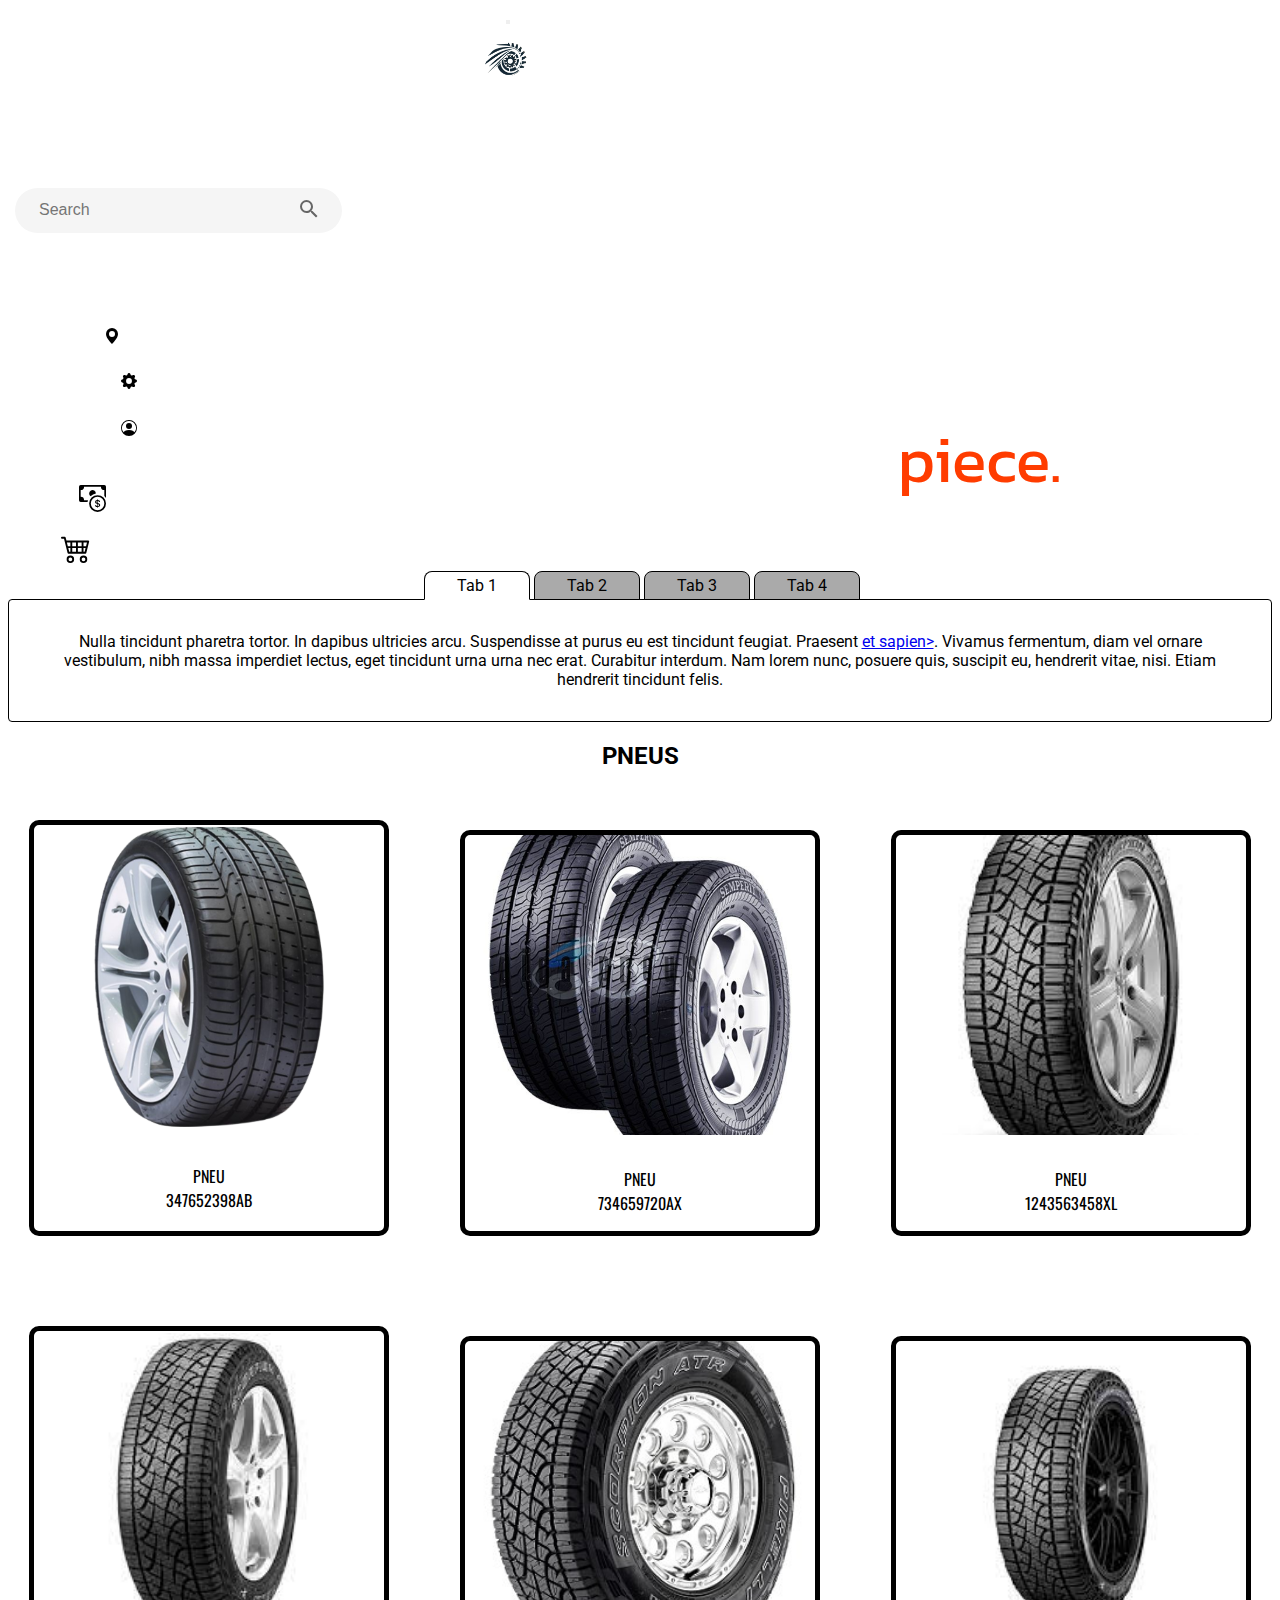
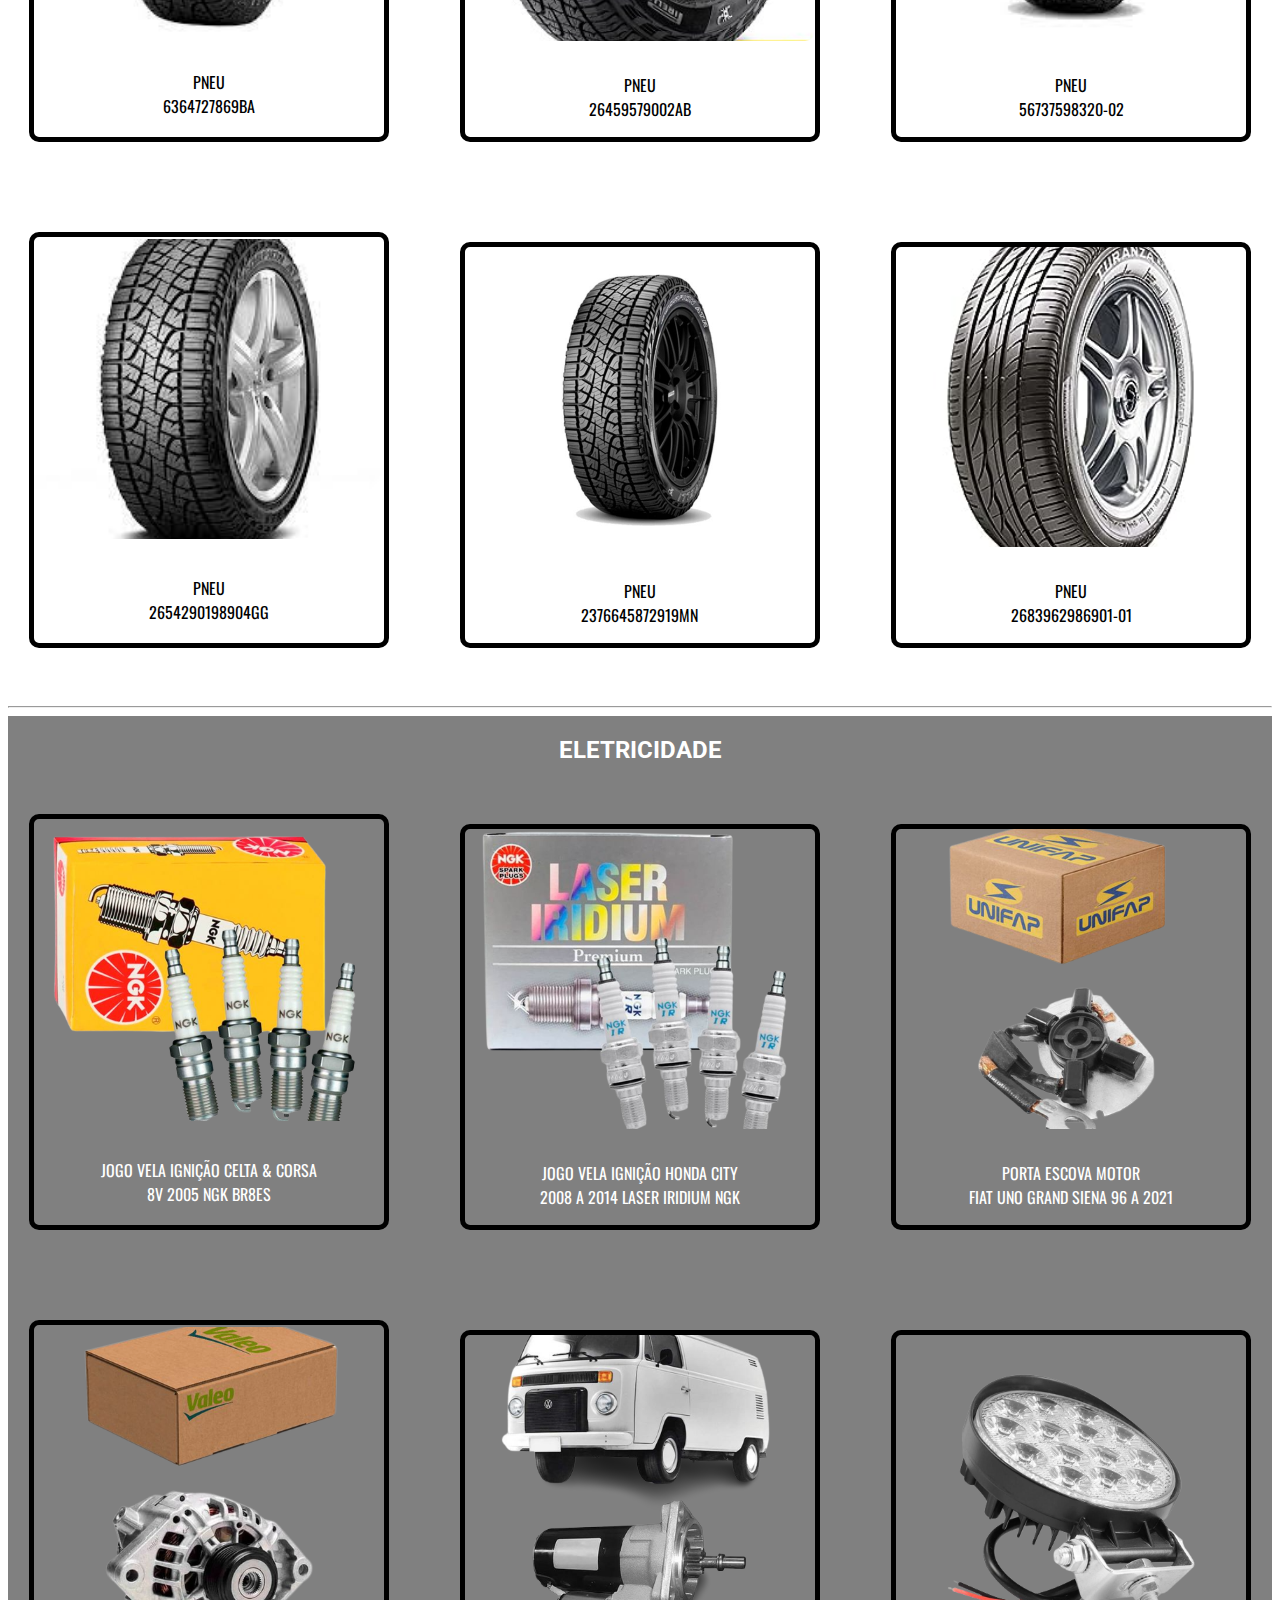
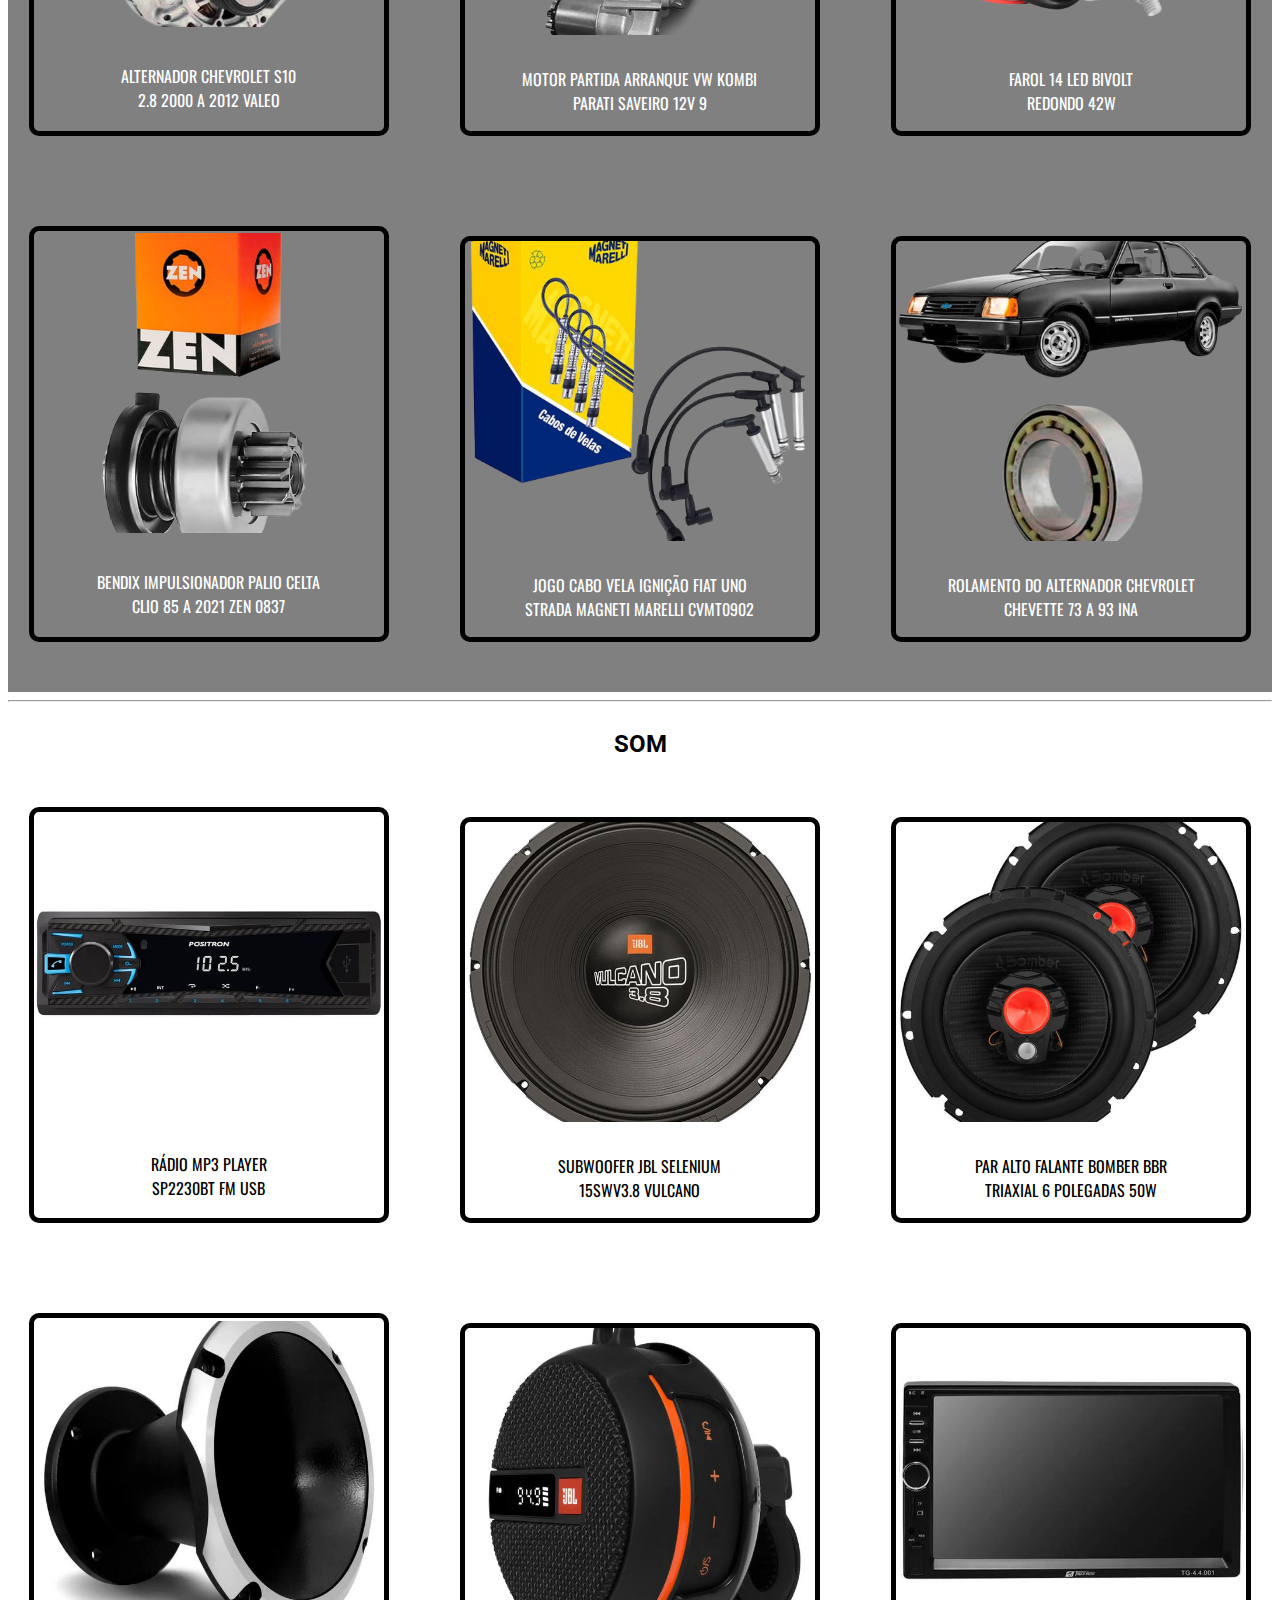
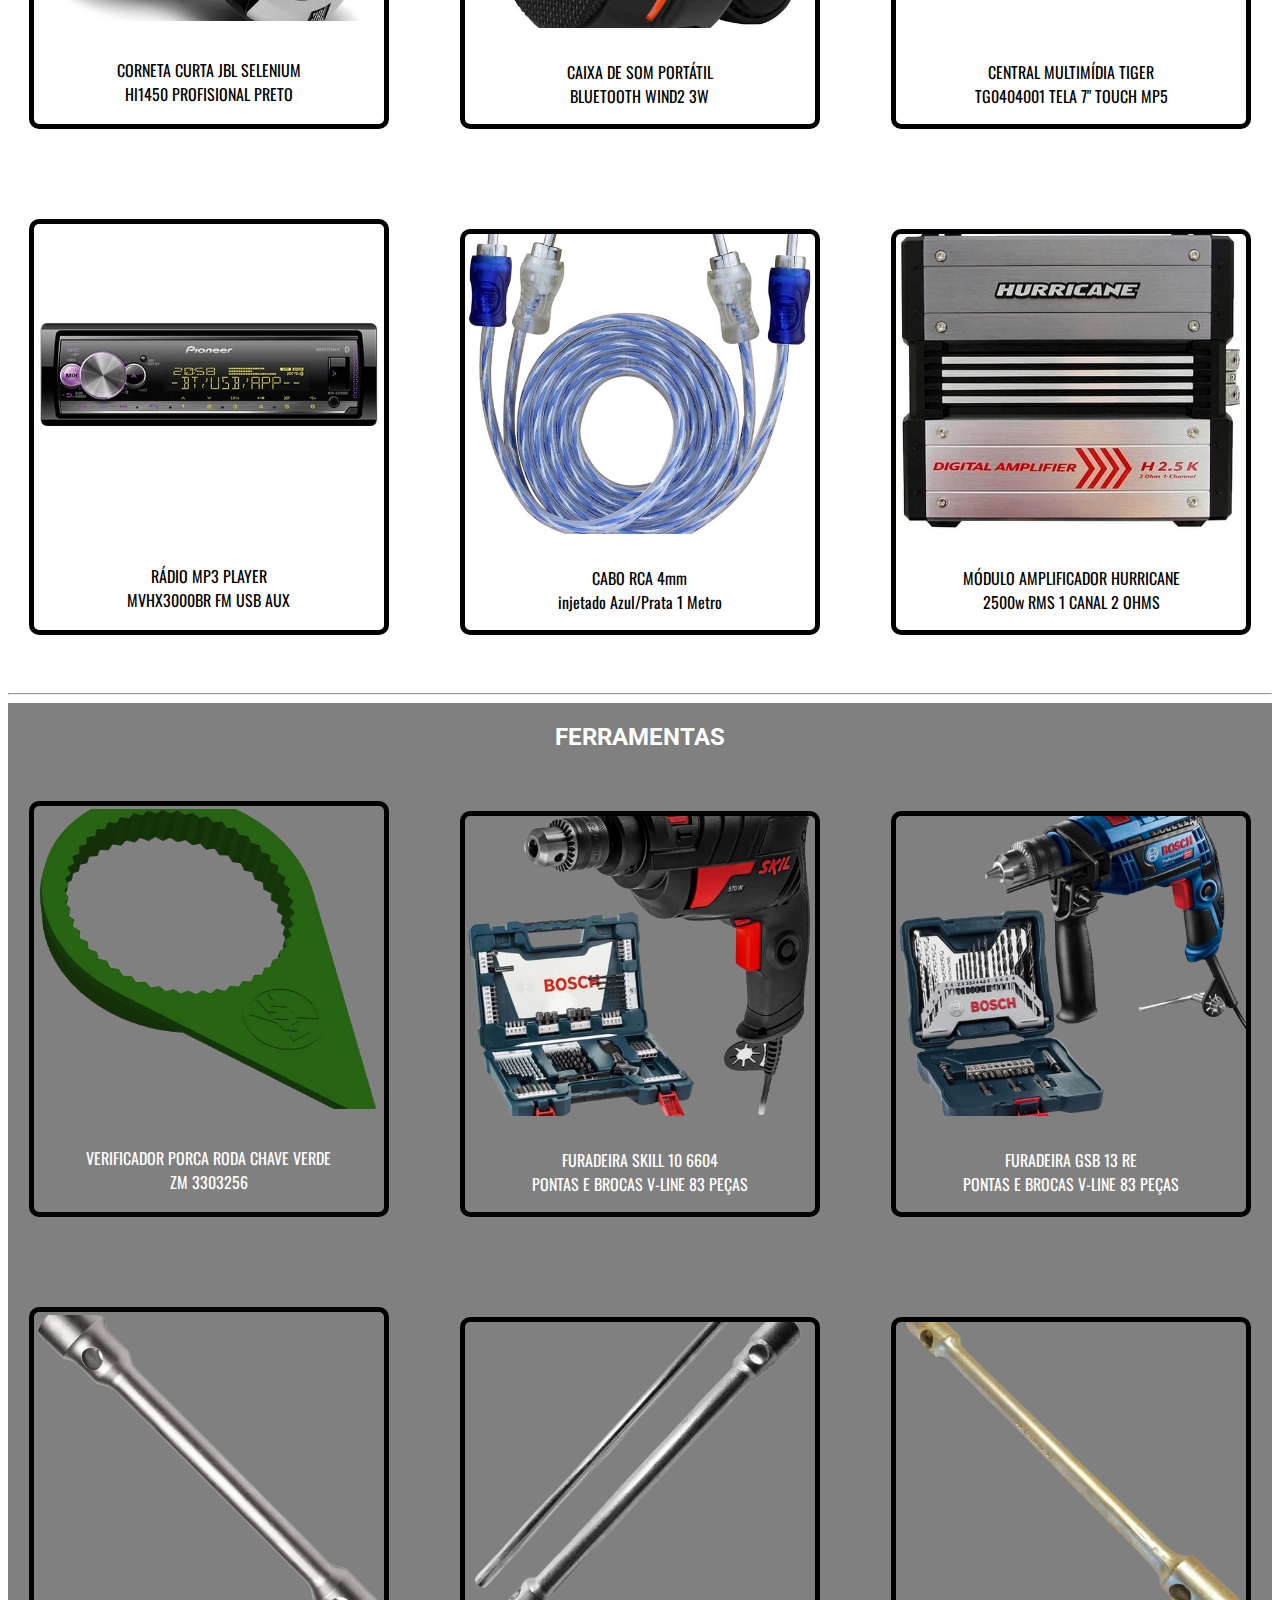
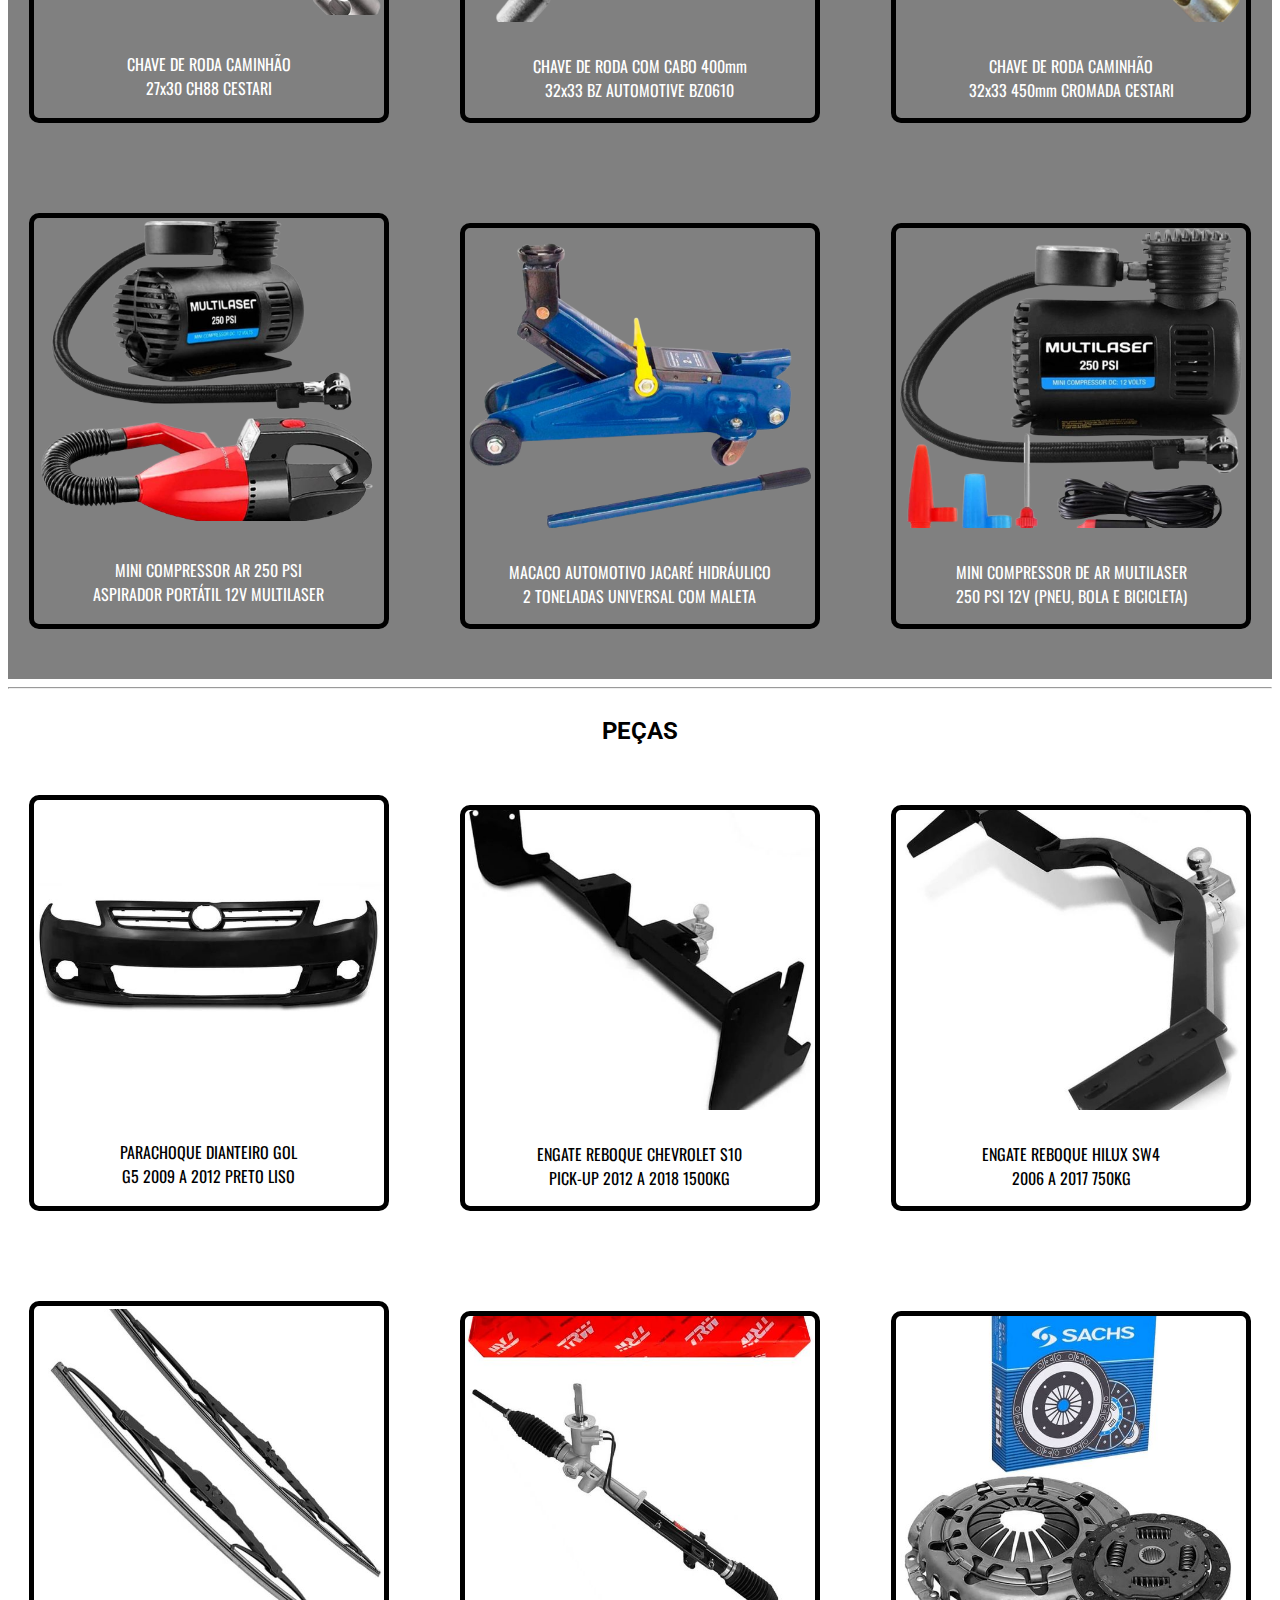
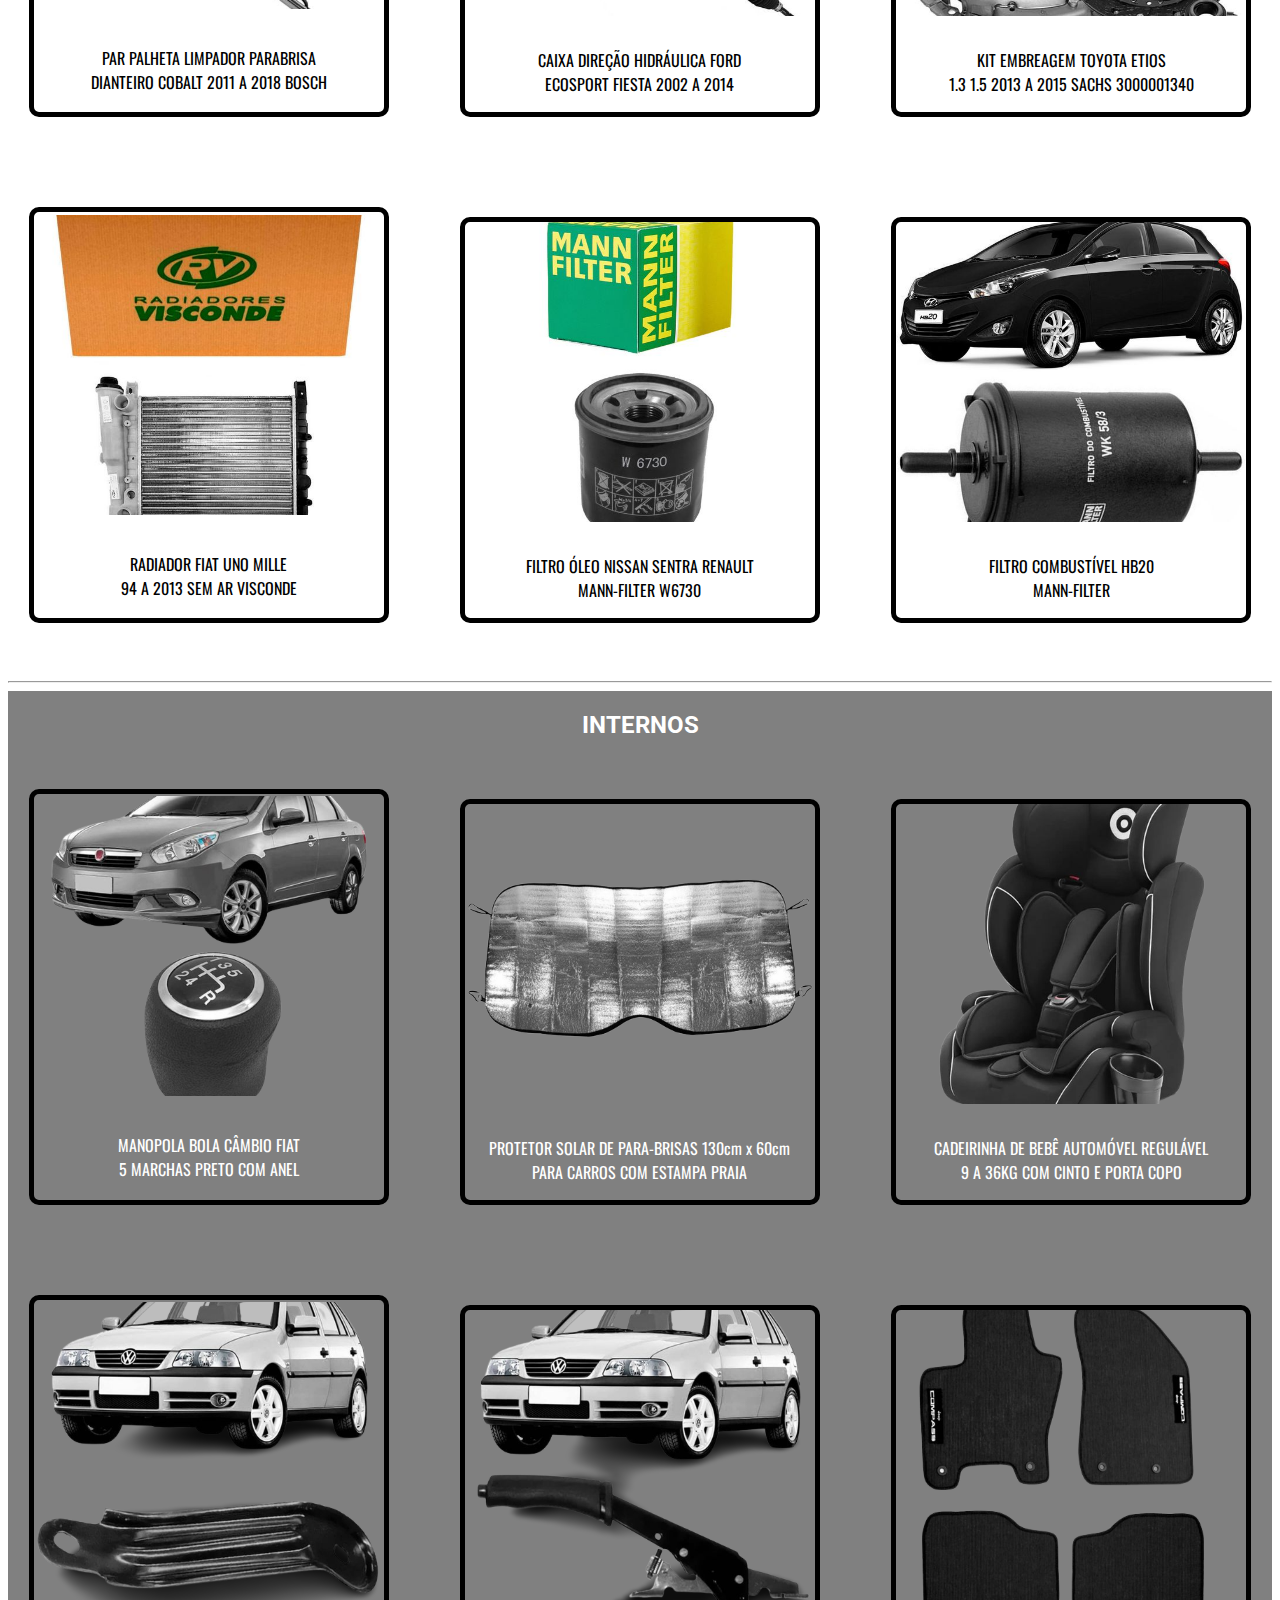
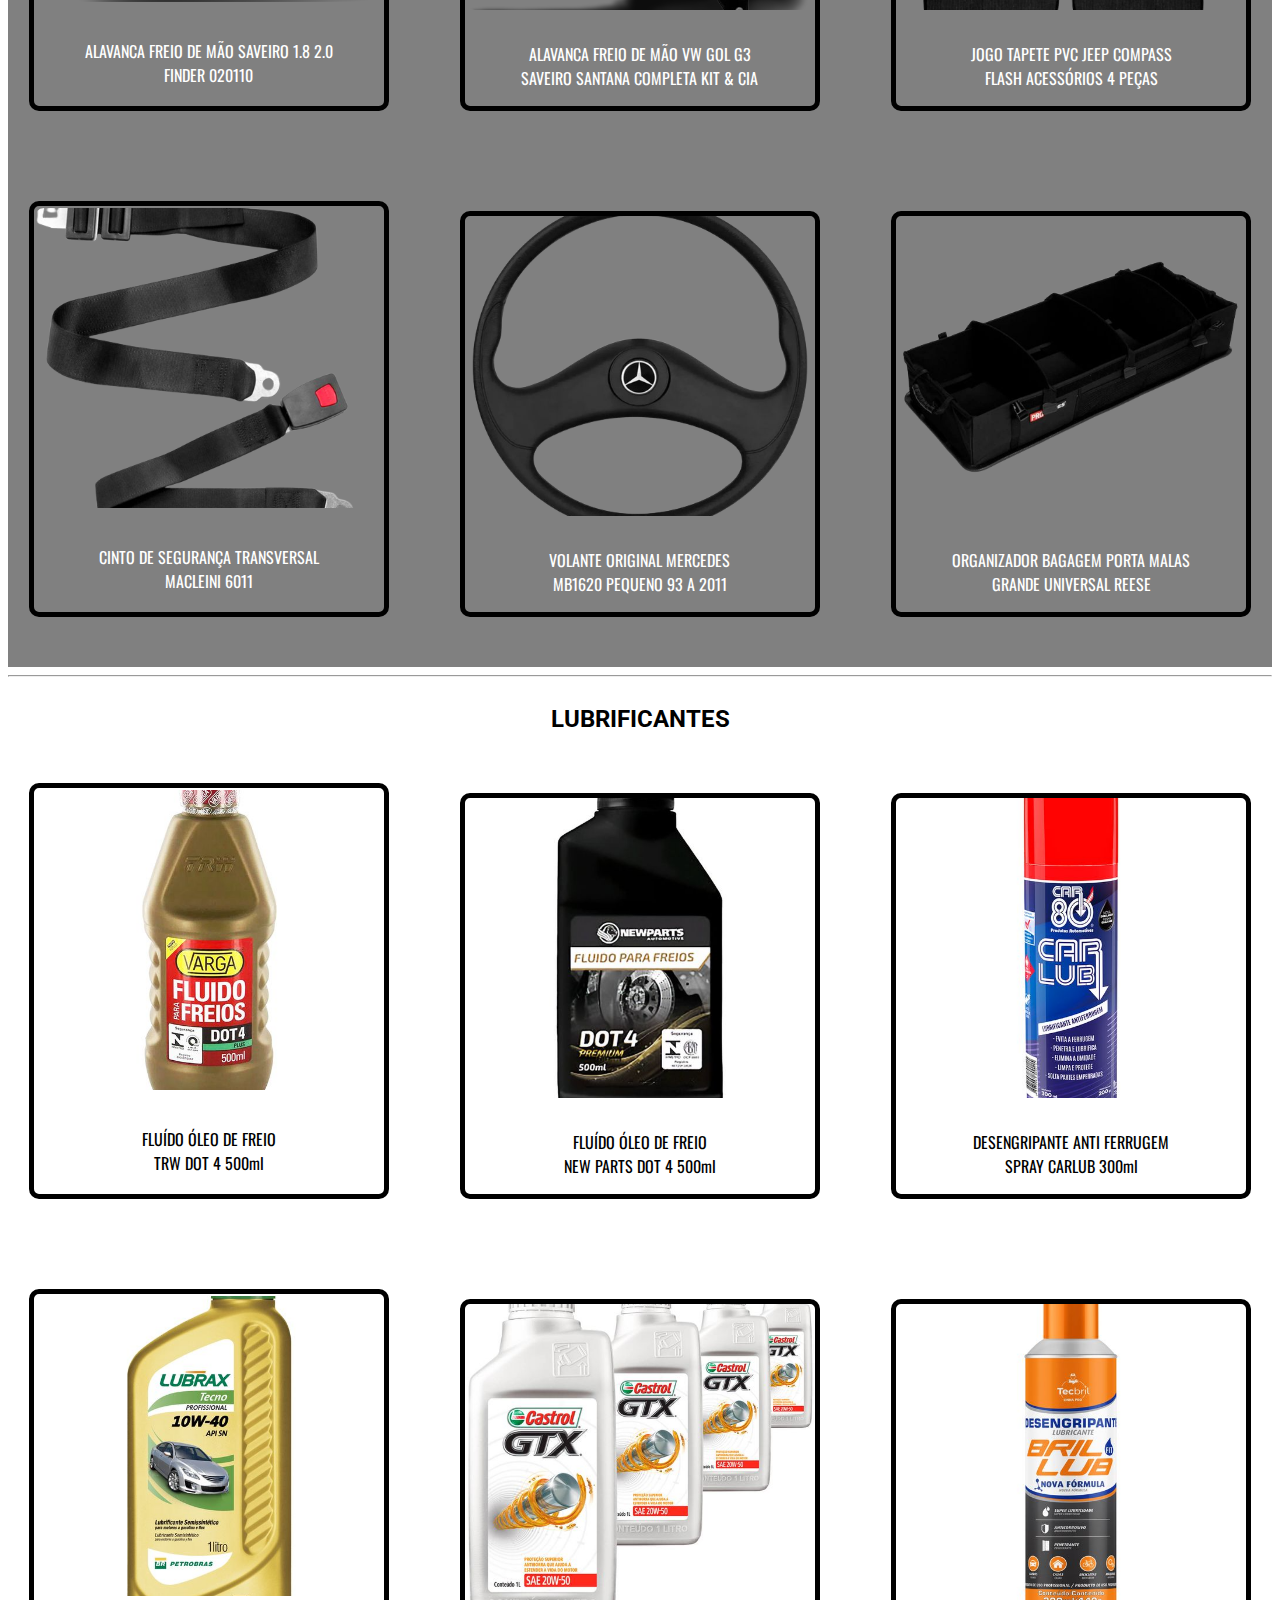
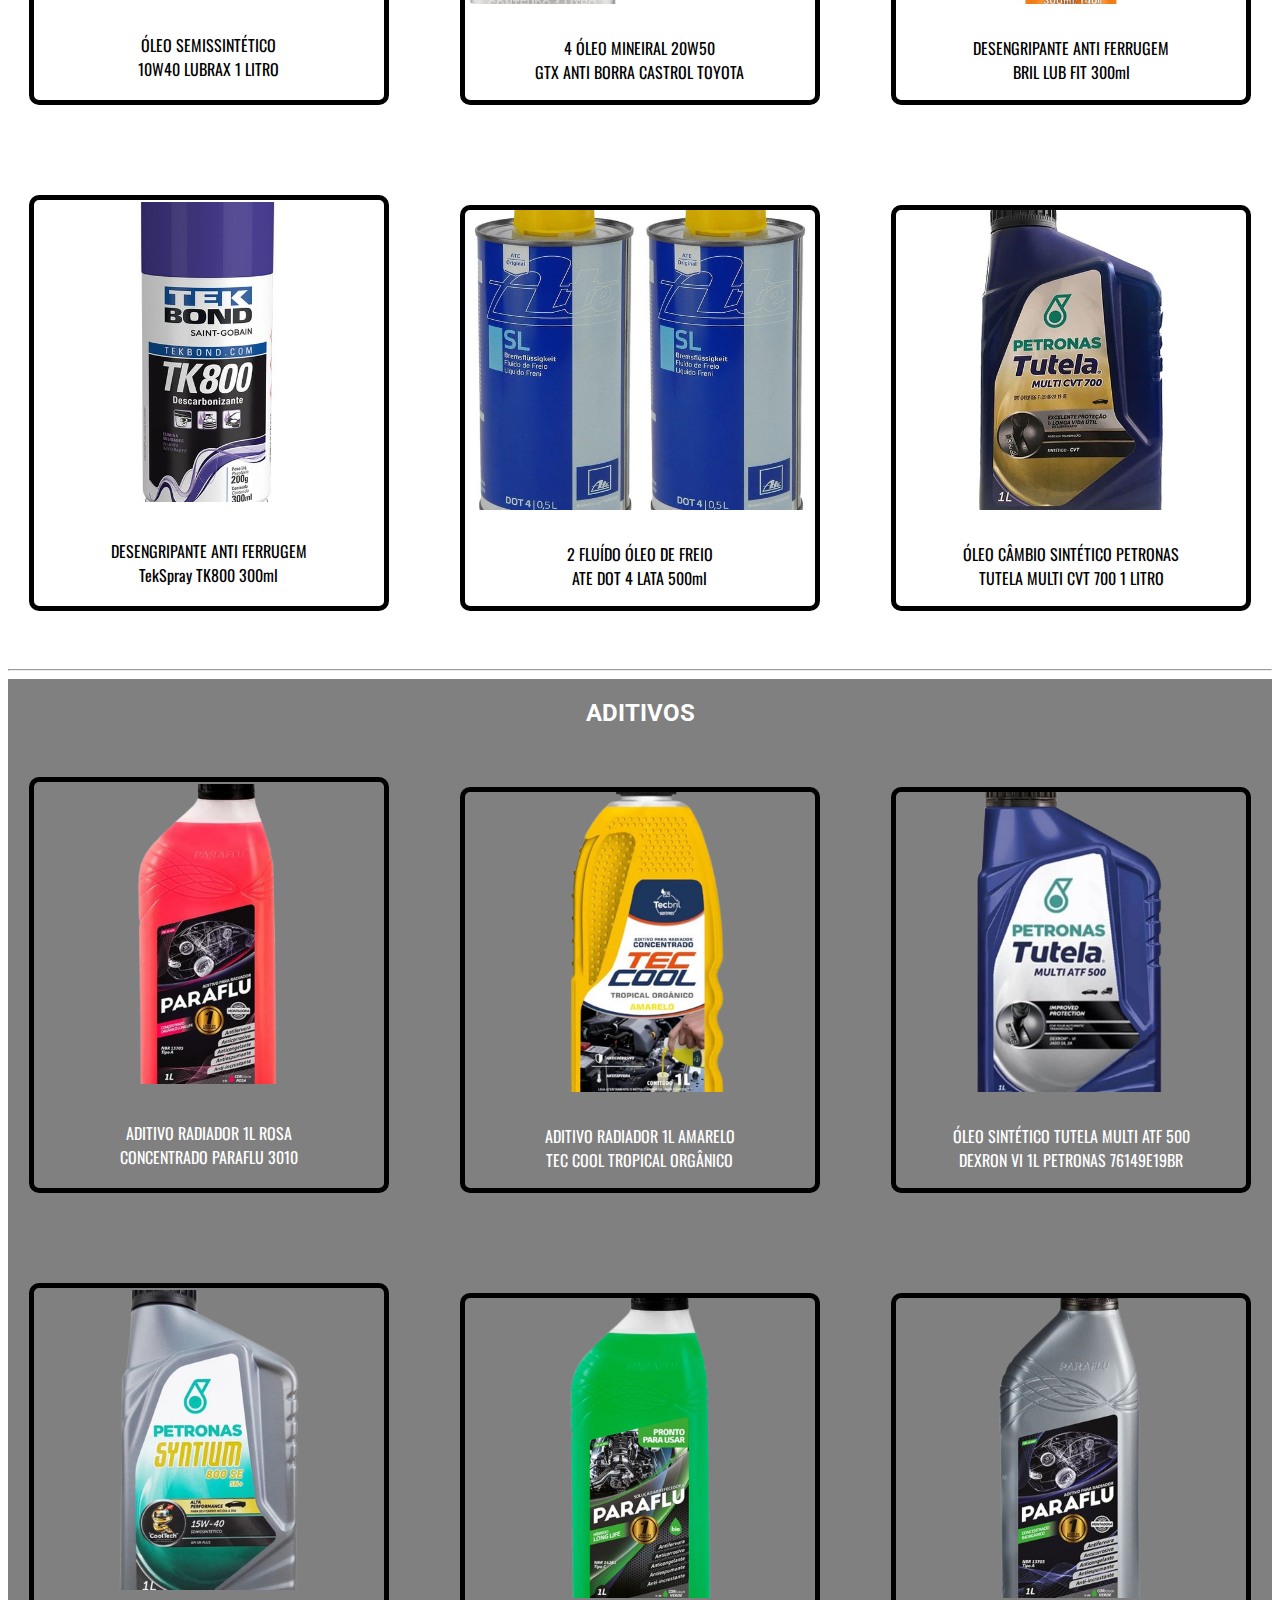
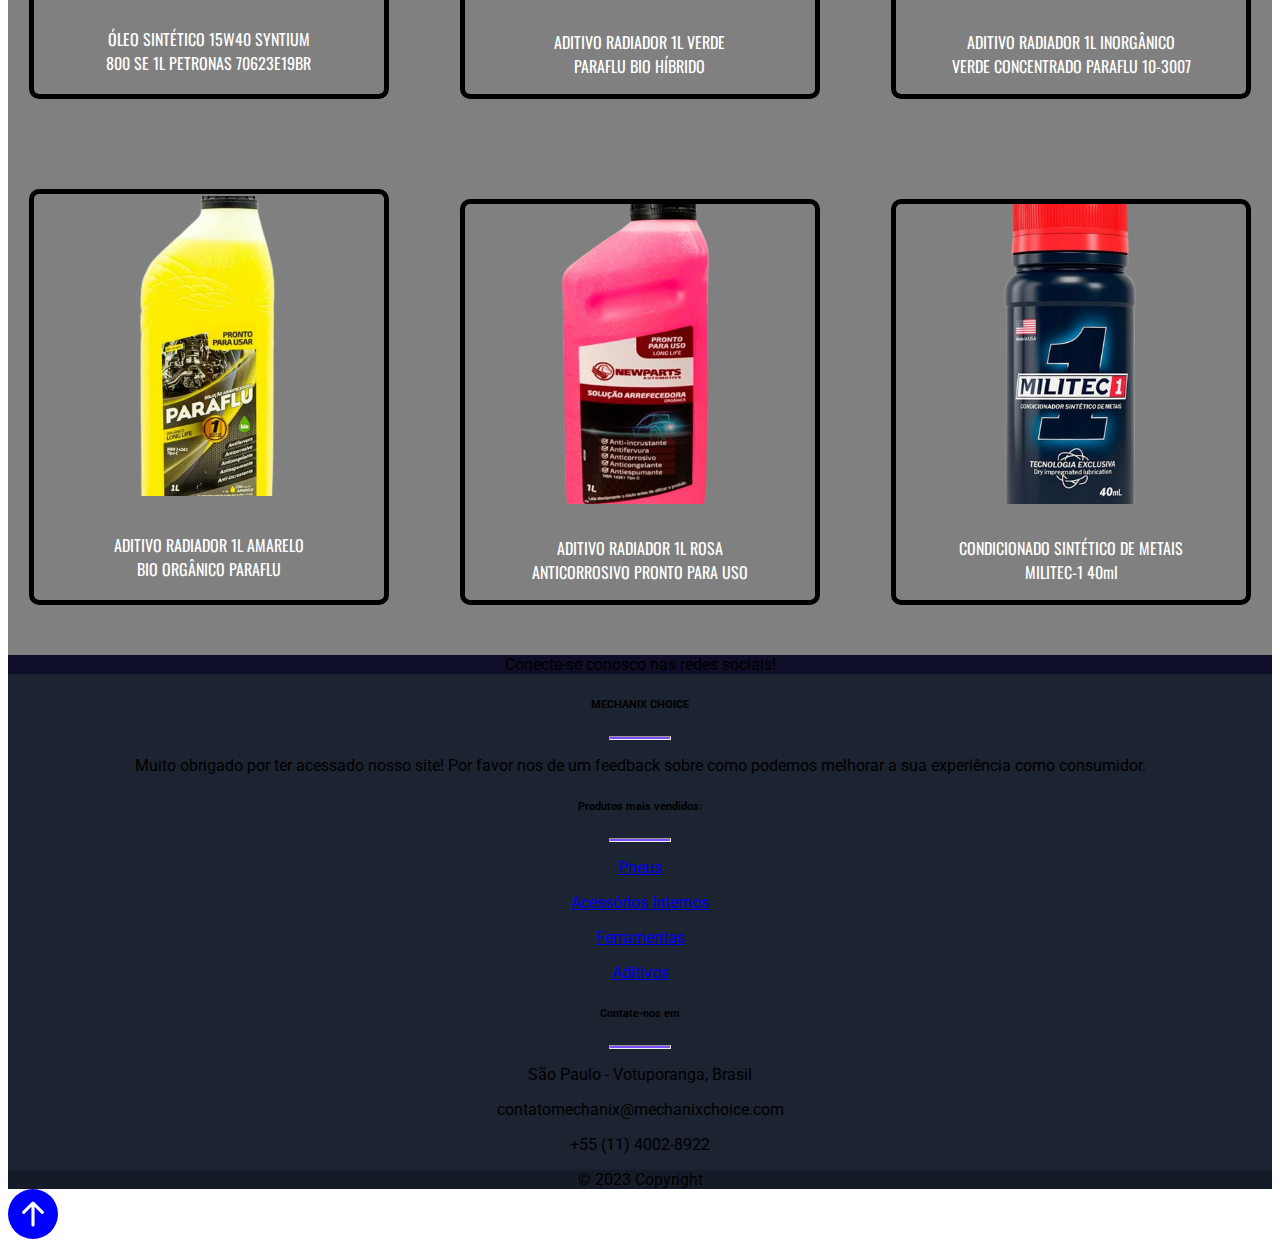
==== commit 3148c165: "commit tamanho video" ====
--- a/index.html
+++ b/index.html
@@ -214,7 +214,7 @@
 
 
   <!-- TABS -->
-  <!-- <ul id="tab-container" class="tabList" id="tabs" role="tablist">
+  <ul id="tab-container" class="tabList" id="tabs" role="tablist">
     <li class="tab" role="presentation"><a id="tab1" href="#panel1" onclick="showTab(1);return false;" role="tab" aria-controls="panel1" aria-selected="false">Tab 1</a></li>
     <li class="tab" role="presentation"><a id="tab2" href="#panel2" onclick="showTab(2);return false;" role="tab" aria-controls="panel2" aria-selected="false">Tab 2</a></li>
     <li class="tab" role="presentation"><a id="tab3" href="#panel3" onclick="showTab(3);return false;" role="tab" aria-controls="panel3" aria-selected="false">Tab 3</a></li>
@@ -249,7 +249,7 @@
   
   <script>
     showTab(1);
-  </script> -->
+  </script>
 
 
   <!-- ÍNICIO ONE PAGE -->
--- a/styles.css
+++ b/styles.css
@@ -1,354 +1,445 @@
+@import url('https://fonts.googleapis.com/css2?family=Braah+One&family=Mooli&family=Sigmar&display=swap');
+@import url('https://fonts.googleapis.com/css2?family=Oswald:wght@300&display=swap');
+@import url('https://fonts.googleapis.com/css2?family=Kanit:ital,wght@1,200;1,400&display=swap'); @import url('https://fonts.googleapis.com/css2?family=Playpen+Sans:wght@500&display=swap');
+
+  
+  /* Estilos para centralizar as imagens horizontalmente */
+  div {
+    text-align: center;
+  }
+
+  /* Estilos para adicionar algum espaço entre as imagens */
+  div + div {
+    margin-top: 10px;
+  }
+
+.font-loja{
+  font-family: 'oswald';
+}
+
 body {
-  margin: 0;
+  overflow-x: hidden;
+  transition: background-color .5s;
+}
+
+
+.btn {
+  width: 150px;
+  height: 50px;
+  border-radius: 5px;
+  border: none;
+  transition: all 0.5s ease-in-out;
+  font-size: 20px;
+  font-family: Verdana, Geneva, Tahoma, sans-serif;
+  font-weight: 600;
+  display: flex;
+  align-items: center;
+  background: #040f16;
+  color: rgb(0, 238, 255);
+}
+
+.btn:hover {
+  box-shadow: 0 0 20px 0px #2e2e2e3a;
+}
+
+.btn .icon {
+  position: absolute;
+  height: 52px;
+  width: 60px;
+  display: flex;
+  justify-content: center;
+  align-items: center;
+  transition: all 0.5s;
+}
+
+.btn .text {
+  transform: translateX(55px);
+}
+
+.btn:hover .icon {
+  width: 175px;
+}
+
+.btn:hover .text {
+  transition: all 0.5s;
+  opacity: 0;
+}
+
+.btn:focus {
+  outline: none;
+}
+
+.btn:active .icon {
+  transform: scale(0.85);
+}
+
+
+/* navbar principal */
+.navbar {
+  position: fixed;
+  height: 80px; /* Defina a altura desejada */
+  padding: 0 0px; /* Adicione espaçamento interno desejado */
+}
+
+/* Estilo para ajustar o tamanho do logotipo central */
+.img-logo-central {
+  height: 100%;
+  width: 75%;
+  margin-left: -0%;
+  max-height: 100%; /* Defina a altura máxima do logotipo */
+}
+
+/* Estilo para ajustar o tamanho do ícone de Contato */
+.icon-btn {
+  width: 30px; /* Defina a largura desejada para o ícone de Contato */
+  height: 30px; /* Defina a altura desejada para o ícone de Contato */
+}
+
+/* Estilo para ajustar o tamanho do botão de pesquisa */
+#searchQuerySubmit {
+  width: 80px; /* Defina a largura desejada para o botão de pesquisa */
+  height: 40px; /* Defina a altura desejada para o botão de pesquisa */
+}
+
+/* Estilo para ajustar o tamanho do modal */
+.modal-dialog {
+  max-width: 90%; /* Defina a largura máxima desejada para o modal */
+}
+
+/* Estilo para ajustar o tamanho do iframe dentro do modal */
+.iframe-login {
+  width: 100%; /* Preencher o tamanho do iframe no modal */
+  height: 500px; /* Defina a altura desejada para o iframe */
+}
+
+
+
+.nav2 {
+  margin-top: -1px;
+  * {
+    margin: 0;
+    padding: 0
+  }
+}
+
+.box_externo {
+  width: 1000px;
+  height: 800px;
+}
+
+.topo {
+  width: 100%;
+  height: 200px
+}
+
+.menu {
+  height: 70px;
+  background-color: rgb(255, 255, 255);
+  overflow: hidden;
+}
+
+.ul {
+  list-style: none;
+}
+
+.li {
+  float: left;
+  padding: 20px 20px;
+}
+
+.li:hover {
+  background-color: orange;
+  color: #FFF
+}
+
+.corpo {
+  width: 100%;
+  height: 500px
+}
+
+.rodape {
+  width: 100%;
+  height: 50px
+}
+
+h2 {
+  text-align: center;
+}
+
+/* PARTE DA ONE PAGE DO SITE*/
+.toda-flex {
+  display: flex;
+  flex-direction: column;
+  gap: 30px;
+}
+
+.bg-branco {
+  background-color: white;
+  color: black;
+}
+
+.bg-cinza {
+  background-color: rgb(128, 128, 128);
+  color: white;
+}
+
+.toda-flex img {
+  width: 350px;
+  height: 300px;
+  object-fit: cover;
+  border-radius: 10px;
+}
+
+.linhas {
+  display: flex;
+  flex-direction: row;
+  justify-content: space-around;
+  gap: 30px;
+  margin-bottom: 50px;
+}
+
+.con-loja {
+  display: flex;
+  flex-direction: column;
+  justify-content: space-around;
+  gap: 16px;
+  border: 5px solid black;
+  border-radius: 10px;
+  text-align: center;
+}
+
+
+
+.btn-venda {
+  background-color: rgb(0, 223, 0);
+  width: 100px;
+  margin-left: 125px;
+  border-radius: 10px;
+}
+
+/* vídeo fundo */
+
+
+
+.video1 {
+  height: 50vh;
+  width: 98.7vw;
+  object-fit: cover;
+  padding-bottom: 0;
+}
+
+.p-title2 {
+  font-size: 4rem;
+  color: rgb(255, 60, 0);
+  font-family: 'Kanit', sans-serif;
+}
+
+.p-title {
+  font-size: 4rem;
+  margin-top: -50px;
+  color: rgb(255, 255, 255);
+  font-family: 'Kanit', sans-serif;
+}
+
+/* @media (max-width: 800px) {
+  .footer-col {
+      width: 50%;
+      margin-bottom: 30px;
+  }
+}
+
+@media (max-width:600px) {
+  .footer-col {
+      width: 100%;
+  }
+} */
+
+.icone1 {
+  fill: rgb(255, 60, 0); /* Laranja mais escuro */
+}
+
+.icone2 {
+  fill: rgb(255, 60, 0); /* Laranja mais escuro */
+}
+
+/* poupup inicio */
+
+.iframe-login{
+  height: 480px;
+}
+
+.btn-close{
+  color: black;
+}
+
+.modal-content{
+  background-color: transparent;
+  border: transparent;
+}
+
+/* fim poupup */
+
+/* icon-btn */
+
+.icon-btn {
+  height: 30px;
+  width: 30px;
+  margin-left: -600%;
+}
+
+/* tab */
+
+.html {
+  background-color: #ccc;
+  /*background-image: url([data-uri]);*/
+  color: #000;
+  font-family: Arial, Helvetica, sans-serif;
+}
+
+.tabList {
+  list-style-type: none;
   padding: 0;
-  background-color: #f9f9f9;
-  display: -webkit-box;
-  display: -ms-flexbox;
-  display: flex;
-  -ms-flex-line-pack: center;
-      align-content: center;
-  -webkit-box-align: center;
-      -ms-flex-align: center;
-          align-items: center;
-  -webkit-box-pack: center;
-      -ms-flex-pack: center;
-          justify-content: center;
-  min-height: 100vh;
-  -ms-flex-wrap: wrap;
-      flex-wrap: wrap;
-  font-family: 'Raleway';
-}
-
-.payment-title {
+  margin: 0 auto;
+  display: flex;
+  justify-content: center;
+}
+
+.tabList a {
+  display: block;
+  float: left;
+  border: 1px solid #000;
+  padding: .25em 2em;
+  margin: 0 0 -1px .25em;
+  border-radius: .5em .5em 0 0;
+  background-color: #aaa;
+}
+
+.tabList a:link, .tabList a:visited, .tabList a:hover, .tabList a:focus, .tabList a:active {
+  text-decoration: none;
+  color: #000;
+}
+
+.tabList a:hover, .tabList a:focus {
+  background-color: #ccc;
+}
+
+.tabList a.selected {
+  background-color: #fff;
+  border-bottom: 1px solid #fff;
+}
+
+.tabPanels div {
+  clear: left;
+  margin: 0 auto;
+  padding: 1em 2em;
+  border: 1px solid #000;
+  border-radius: .25em;
+  background-color: #fff;
+  display: none;
+}
+
+.tabPanels div.selected, div[aria-hidden=false] {
+  display: block;
+}
+
+.hide, div[aria-hidden=true] {
+  display: none;
+}
+
+/* barra de pesquisa */
+
+body {
+  font-family: 'Roboto', Arial, sans-serif;
+}
+
+.wrapper {
+  width: 90%;
+  max-width: 31.25rem;
+  margin: 6rem auto;
+}
+
+.searchBar {
+  width: 115%;
+  display: flex;
+  flex-direction: row;
+  align-items: center;
+  margin-left: -3%;
+}
+
+#searchQueryInput {
   width: 100%;
-  text-align: center;
-}
-
-.form-container .field-container:first-of-type {
-  grid-area: name;
-}
-
-.form-container .field-container:nth-of-type(2) {
-  grid-area: number;
-}
-
-.form-container .field-container:nth-of-type(3) {
-  grid-area: expiration;
-}
-
-.form-container .field-container:nth-of-type(4) {
-  grid-area: security;
-}
-
-.field-container input {
-  -webkit-box-sizing: border-box;
-  box-sizing: border-box;
-}
-
-.field-container {
-  position: relative;
-}
-
-.form-container {
-  display: grid;
-  grid-column-gap: 10px;
-  grid-template-columns: auto auto;
-  grid-template-rows: 90px 90px 90px;
-  grid-template-areas: "name name""number number""expiration security";
-  max-width: 400px;
-  padding: 20px;
-  color: #707070;
-}
-
-label {
-  padding-bottom: 5px;
-  font-size: 13px;
-}
-
-input {
-  margin-top: 3px;
-  padding: 15px;
-  font-size: 16px;
-  width: 100%;
-  border-radius: 3px;
-  border: 1px solid #dcdcdc;
-}
-
-.ccicon {
-  height: 38px;
-  position: absolute;
-  right: 6px;
-  top: calc(50% - 17px);
-  width: 60px;
-}
-
-/* CREDIT CARD IMAGE STYLING */
-.preload * {
-  transition: none !important;
-}
-
-
-.container {
-  width: 100%;
-  max-width: 400px;
-  max-height: 251px;
-  height: 54vw;
-  padding: 20px;
-}
-
-#ccsingle {
-  position: absolute;
-  right: 15px;
-  top: 20px;
-}
-
-#ccsingle svg {
-  width: 100px;
-  max-height: 60px;
-}
-
-.creditcard svg#cardfront,
-.creditcard svg#cardback {
-  width: 100%;
-  -webkit-box-shadow: 1px 5px 6px 0px black;
-  box-shadow: 1px 5px 6px 0px black;
-  border-radius: 22px;
-}
-
-#generatecard{
+  height: 2.8rem;
+  background: #f5f5f5;
+  outline: none;
+  border: none;
+  border-radius: 1.625rem;
+  padding: 0 3.5rem 0 1.5rem;
+  font-size: 1rem;
+}
+
+#searchQuerySubmit {
+  width: 3.5rem;
+  height: 2.8rem;
+  margin-left: -3.5rem;
+  background: none;
+  border: none;
+  outline: none;
+}
+
+#searchQuerySubmit:hover {
   cursor: pointer;
-  float: right;
-  font-size: 12px;
-  color: #fff;
-  padding: 2px 4px;
-  background-color: #909090;
-  border-radius: 4px;
-  cursor: pointer;
-  float:right;
-}
-
-/* CHANGEABLE CARD ELEMENTS */
-.creditcard .lightcolor,
-.creditcard .darkcolor {
-  -webkit-transition: fill .5s;
-  transition: fill .5s;
-}
-
-.creditcard .lightblue {
-  fill: #03A9F4;
-}
-
-.creditcard .lightbluedark {
-  fill: #0288D1;
-}
-
-.creditcard .red {
-  fill: #ef5350;
-}
-
-.creditcard .reddark {
-  fill: #d32f2f;
-}
-
-.creditcard .purple {
-  fill: #ab47bc;
-}
-
-.creditcard .purpledark {
-  fill: #7b1fa2;
-}
-
-.creditcard .cyan {
-  fill: #26c6da;
-}
-
-.creditcard .cyandark {
-  fill: #0097a7;
-}
-
-.creditcard .green {
-  fill: #66bb6a;
-}
-
-.creditcard .greendark {
-  fill: #388e3c;
-}
-
-.creditcard .lime {
-  fill: #d4e157;
-}
-
-.creditcard .limedark {
-  fill: #afb42b;
-}
-
-.creditcard .yellow {
-  fill: #ffeb3b;
-}
-
-.creditcard .yellowdark {
-  fill: #f9a825;
-}
-
-.creditcard .orange {
-  fill: #ff9800;
-}
-
-.creditcard .orangedark {
-  fill: #ef6c00;
-}
-
-.creditcard .grey {
-  fill: #bdbdbd;
-}
-
-.creditcard .greydark {
-  fill: #616161;
-}
-
-/* FRONT OF CARD */
-#svgname {
-  text-transform: uppercase;
-}
-
-#cardfront .st2 {
-  fill: #FFFFFF;
-}
-
-#cardfront .st3 {
-  font-family: 'Source Code Pro', monospace;
-  font-weight: 600;
-}
-
-#cardfront .st4 {
-  font-size: 54.7817px;
-}
-
-#cardfront .st5 {
-  font-family: 'Source Code Pro', monospace;
-  font-weight: 400;
-}
-
-#cardfront .st6 {
-  font-size: 33.1112px;
-}
-
-#cardfront .st7 {
-  opacity: 0.6;
-  fill: #FFFFFF;
-}
-
-#cardfront .st8 {
-  font-size: 24px;
-}
-
-#cardfront .st9 {
-  font-size: 36.5498px;
-}
-
-#cardfront .st10 {
-  font-family: 'Source Code Pro', monospace;
-  font-weight: 300;
-}
-
-#cardfront .st11 {
-  font-size: 16.1716px;
-}
-
-#cardfront .st12 {
-  fill: #4C4C4C;
-}
-
-/* BACK OF CARD */
-#cardback .st0 {
-  fill: none;
-  stroke: #0F0F0F;
-  stroke-miterlimit: 10;
-}
-
-#cardback .st2 {
-  fill: #111111;
-}
-
-#cardback .st3 {
-  fill: #F2F2F2;
-}
-
-#cardback .st4 {
-  fill: #D8D2DB;
-}
-
-#cardback .st5 {
-  fill: #C4C4C4;
-}
-
-#cardback .st6 {
-  font-family: 'Source Code Pro', monospace;
-  font-weight: 400;
-}
-
-#cardback .st7 {
-  font-size: 27px;
-}
-
-#cardback .st8 {
-  opacity: 0.6;
-}
-
-#cardback .st9 {
-  fill: #FFFFFF;
-}
-
-#cardback .st10 {
-  font-size: 24px;
-}
-
-#cardback .st11 {
-  fill: #EAEAEA;
-}
-
-#cardback .st12 {
-  font-family: 'Rock Salt', cursive;
-}
-
-#cardback .st13 {
-  font-size: 37.769px;
-}
-
-/* FLIP ANIMATION */
-.container {
-  perspective: 1000px;
-}
-
-.creditcard {
-  width: 100%;
-  max-width: 400px;
-  -webkit-transform-style: preserve-3d;
-  transform-style: preserve-3d;
-  transition: -webkit-transform 0.6s;
-  -webkit-transition: -webkit-transform 0.6s;
-  transition: transform 0.6s;
-  transition: transform 0.6s, -webkit-transform 0.6s;
-  cursor: pointer;
-}
-
-.creditcard .front,
-.creditcard .back {
-  position: absolute;
-  width: 100%;
-  max-width: 400px;
-  -webkit-backface-visibility: hidden;
-  backface-visibility: hidden;
-  -webkit-font-smoothing: antialiased;
-  color: #47525d;
-}
-
-.creditcard .back {
-  -webkit-transform: rotateY(180deg);
-  transform: rotateY(180deg);
-}
-
-.creditcard.flipped {
-  -webkit-transform: rotateY(180deg);
-  transform: rotateY(180deg);
-}+}
+
+/* texto dos icons da navbar1 */
+.cor-icon {
+  font-family: 'Playpen Sans';
+  color: white;
+  font-size: 15px;
+  text-decoration: none;
+}
+
+.svg-navbar {
+  width: 50px; /* Defina a largura desejada para todas as imagens SVG */
+  height: 50px; /* Defina a altura desejada para todas as imagens SVG */
+  margin-left: 6rem;
+  margin-top: -3px;
+  }
+
+  .svg-navbar-c {
+    width: 40px; /* Defina a largura desejada para todas as imagens SVG */
+    height: 40px; /* Defina a altura desejada para todas as imagens SVG */
+    margin-left: 4rem;
+    margin-top: 15px;
+    }
+
+    .svg-navbar-cc {
+      width: 40px; /* Defina a largura desejada para todas as imagens SVG */
+      height: 40px; /* Defina a altura desejada para todas as imagens SVG */
+      margin-left: 3rem;
+      margin-right: 2rem;
+      margin-top: 8px;
+      }
+
+/* teste pra tab */
+      /* #video-container {
+        position: relative;
+      }
+      
+      video {
+        width: 100%;
+      }
+      
+      #tab-container {
+        position: absolute;
+        top: 5; 
+        left: 10px;
+        list-style: none;
+      }
+      
+      .tab {
+        display: inline-block;
+        padding: 10px 20px;
+        background-color: #333;
+        color: #fff;
+        cursor: pointer;
+      } */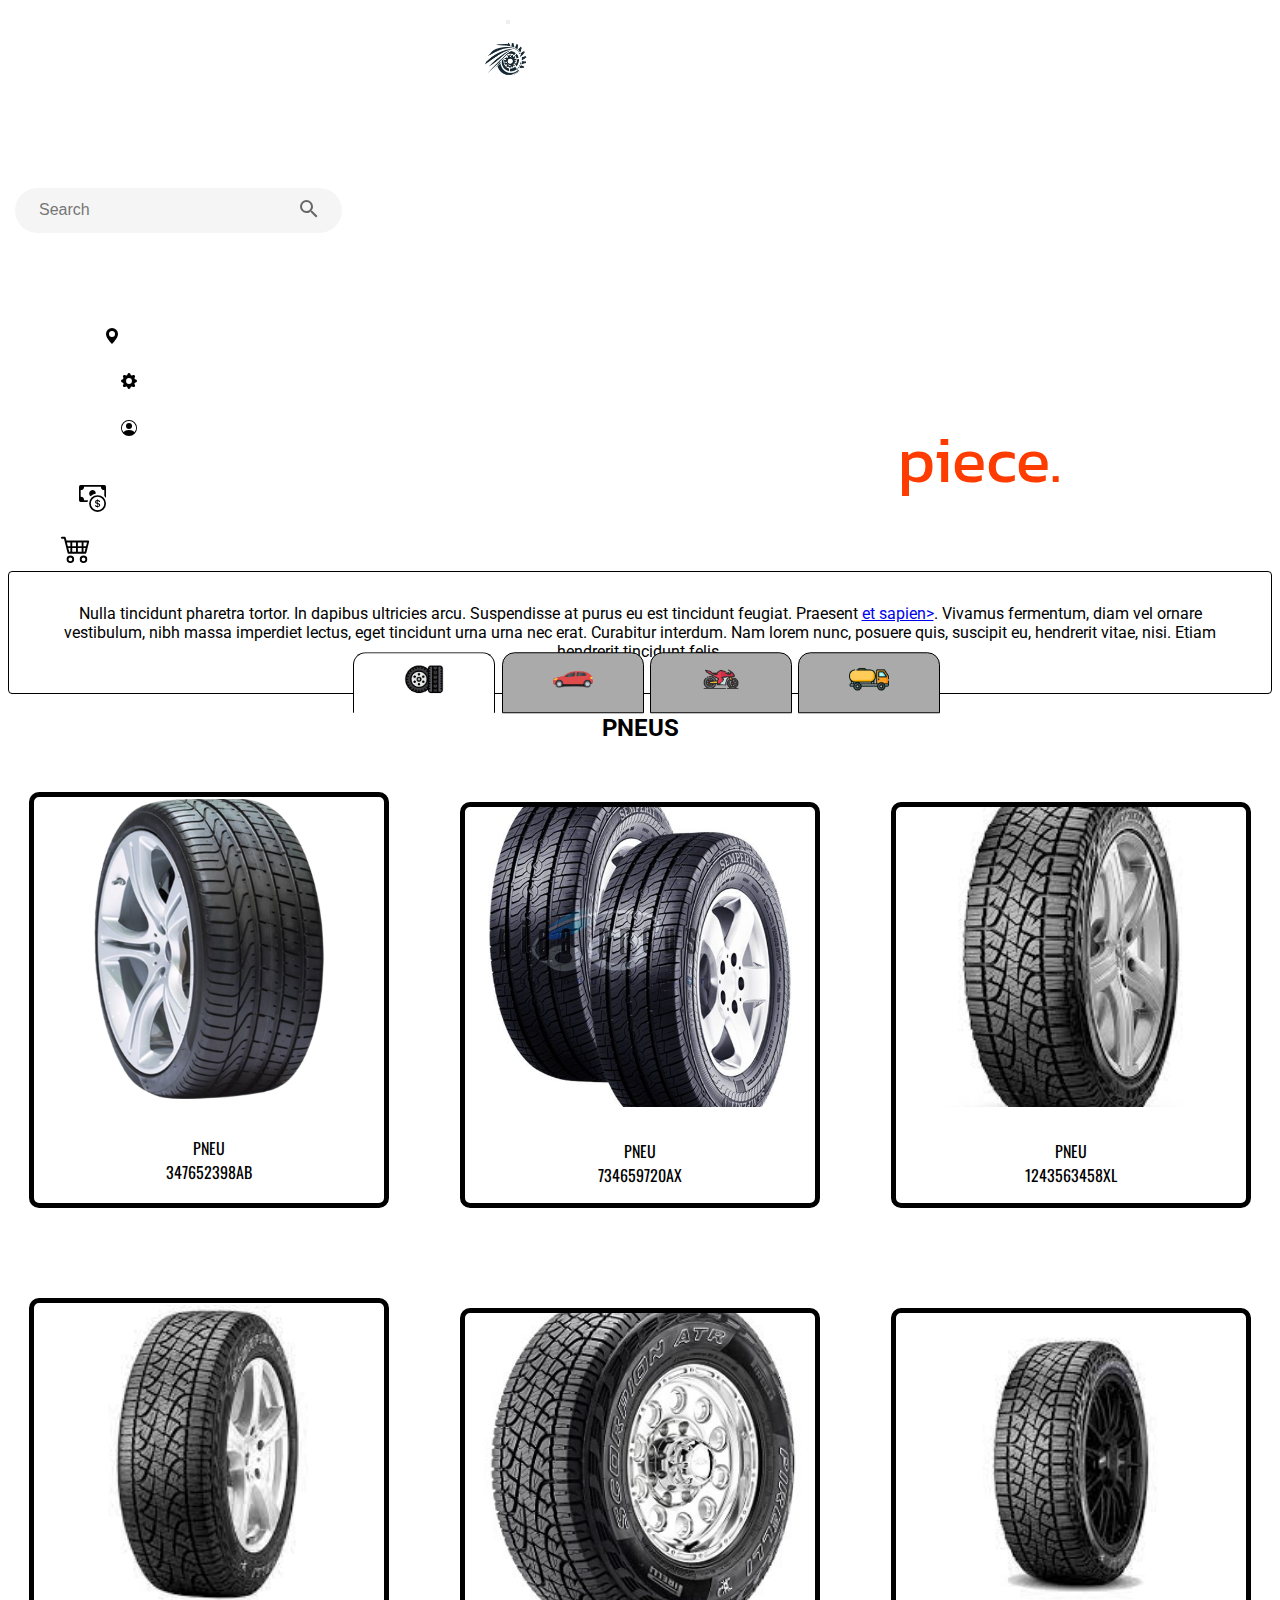
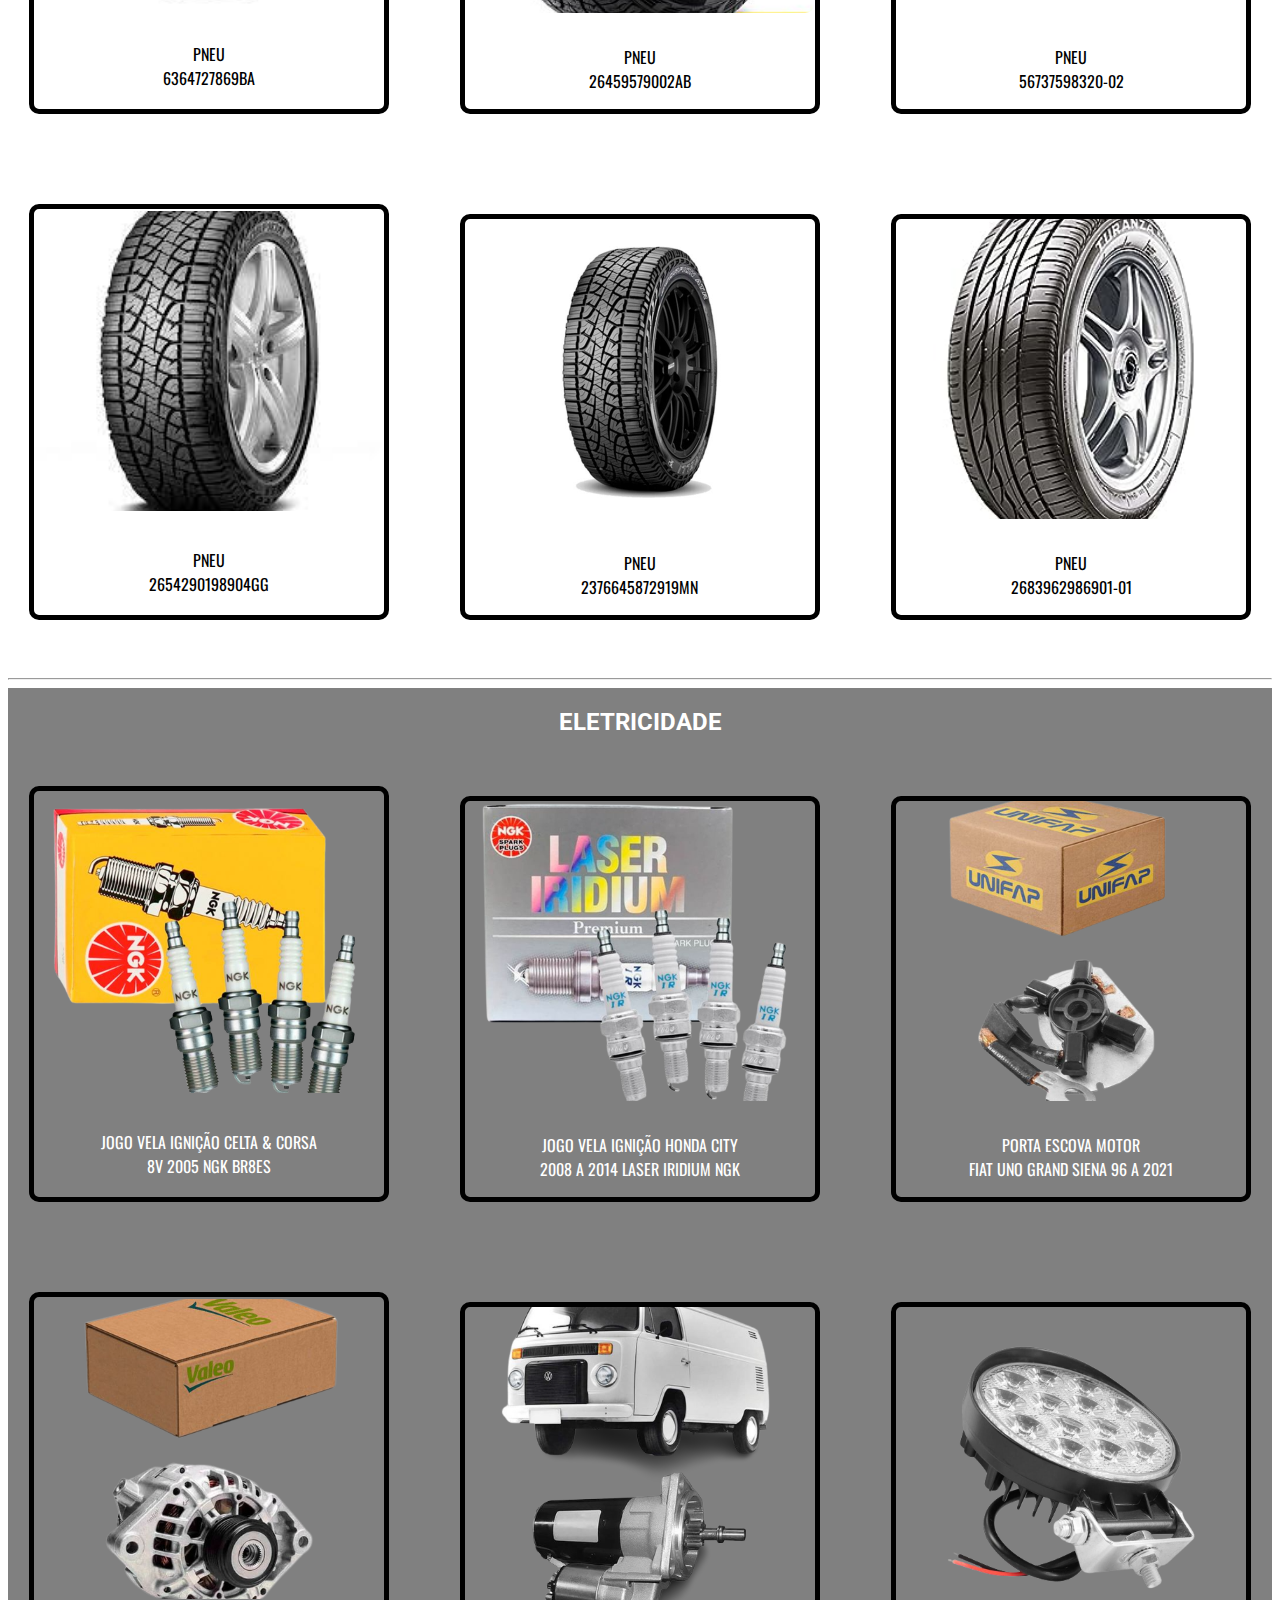
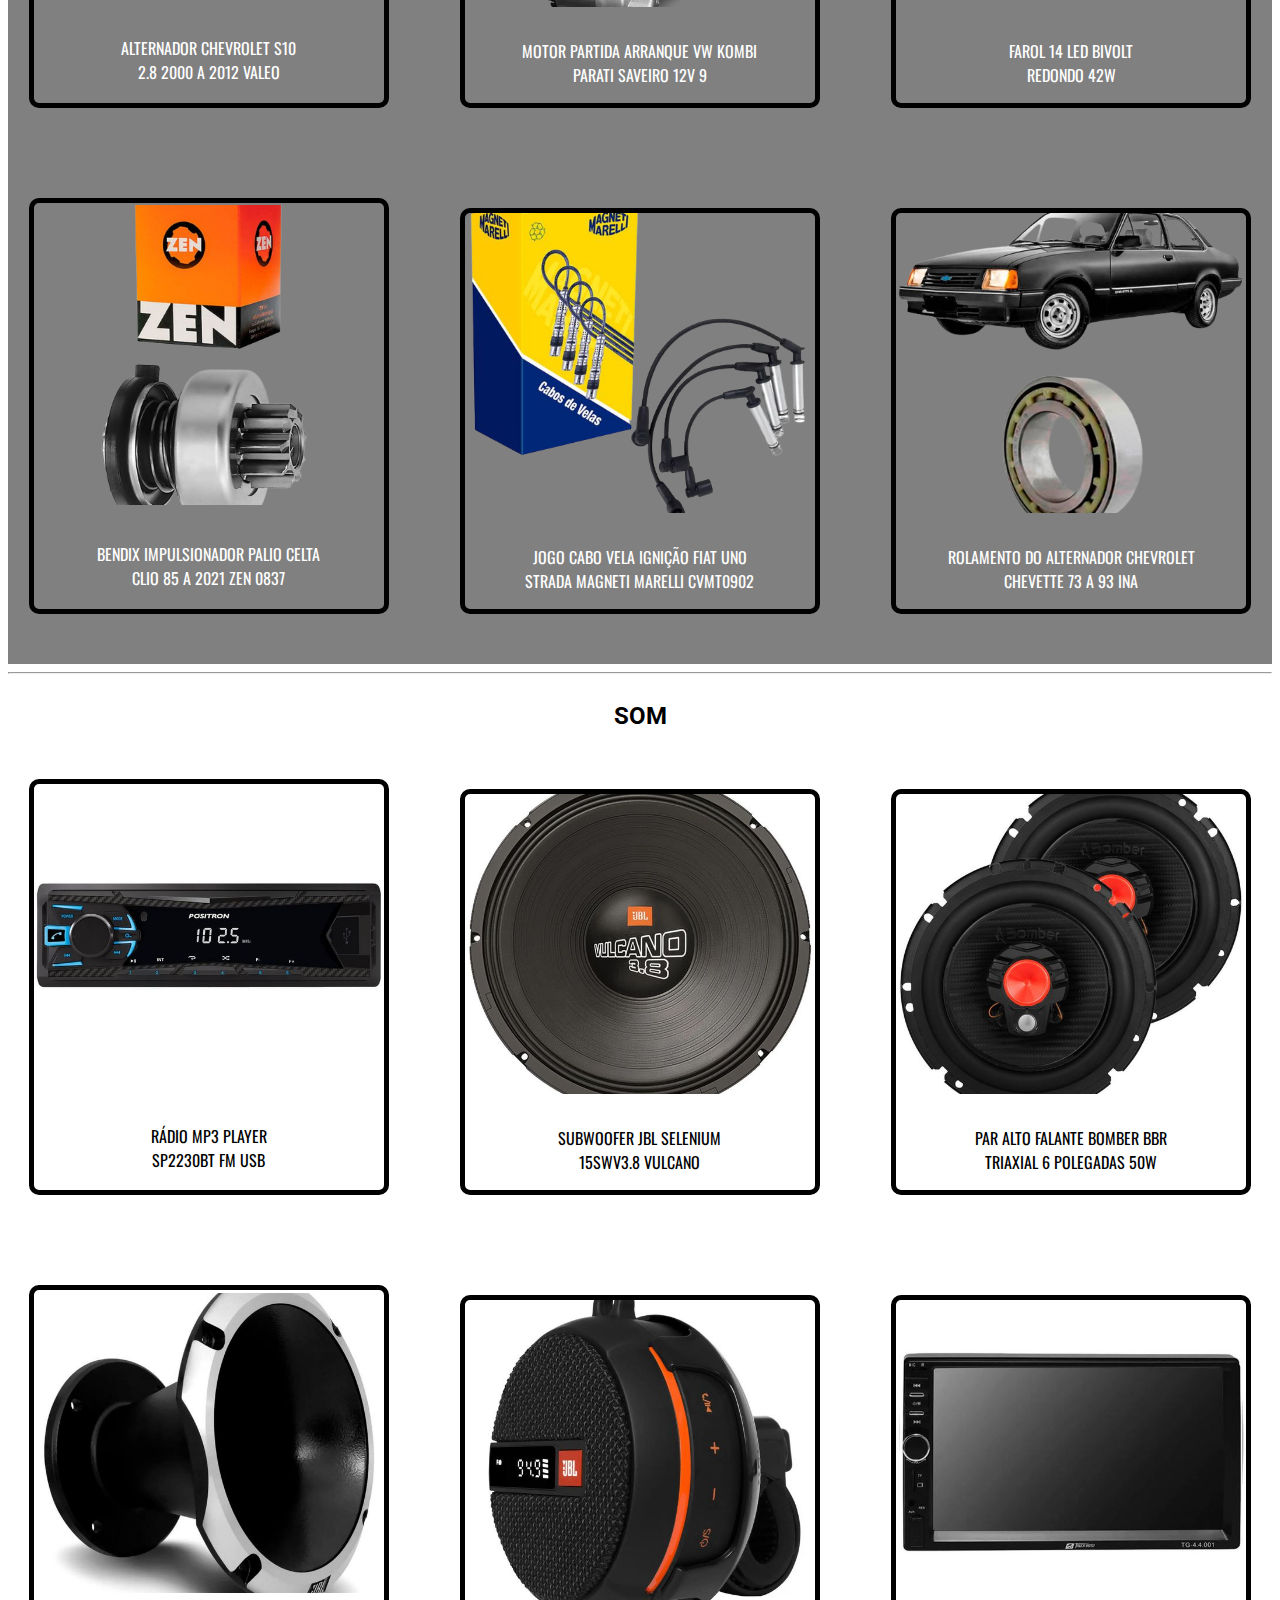
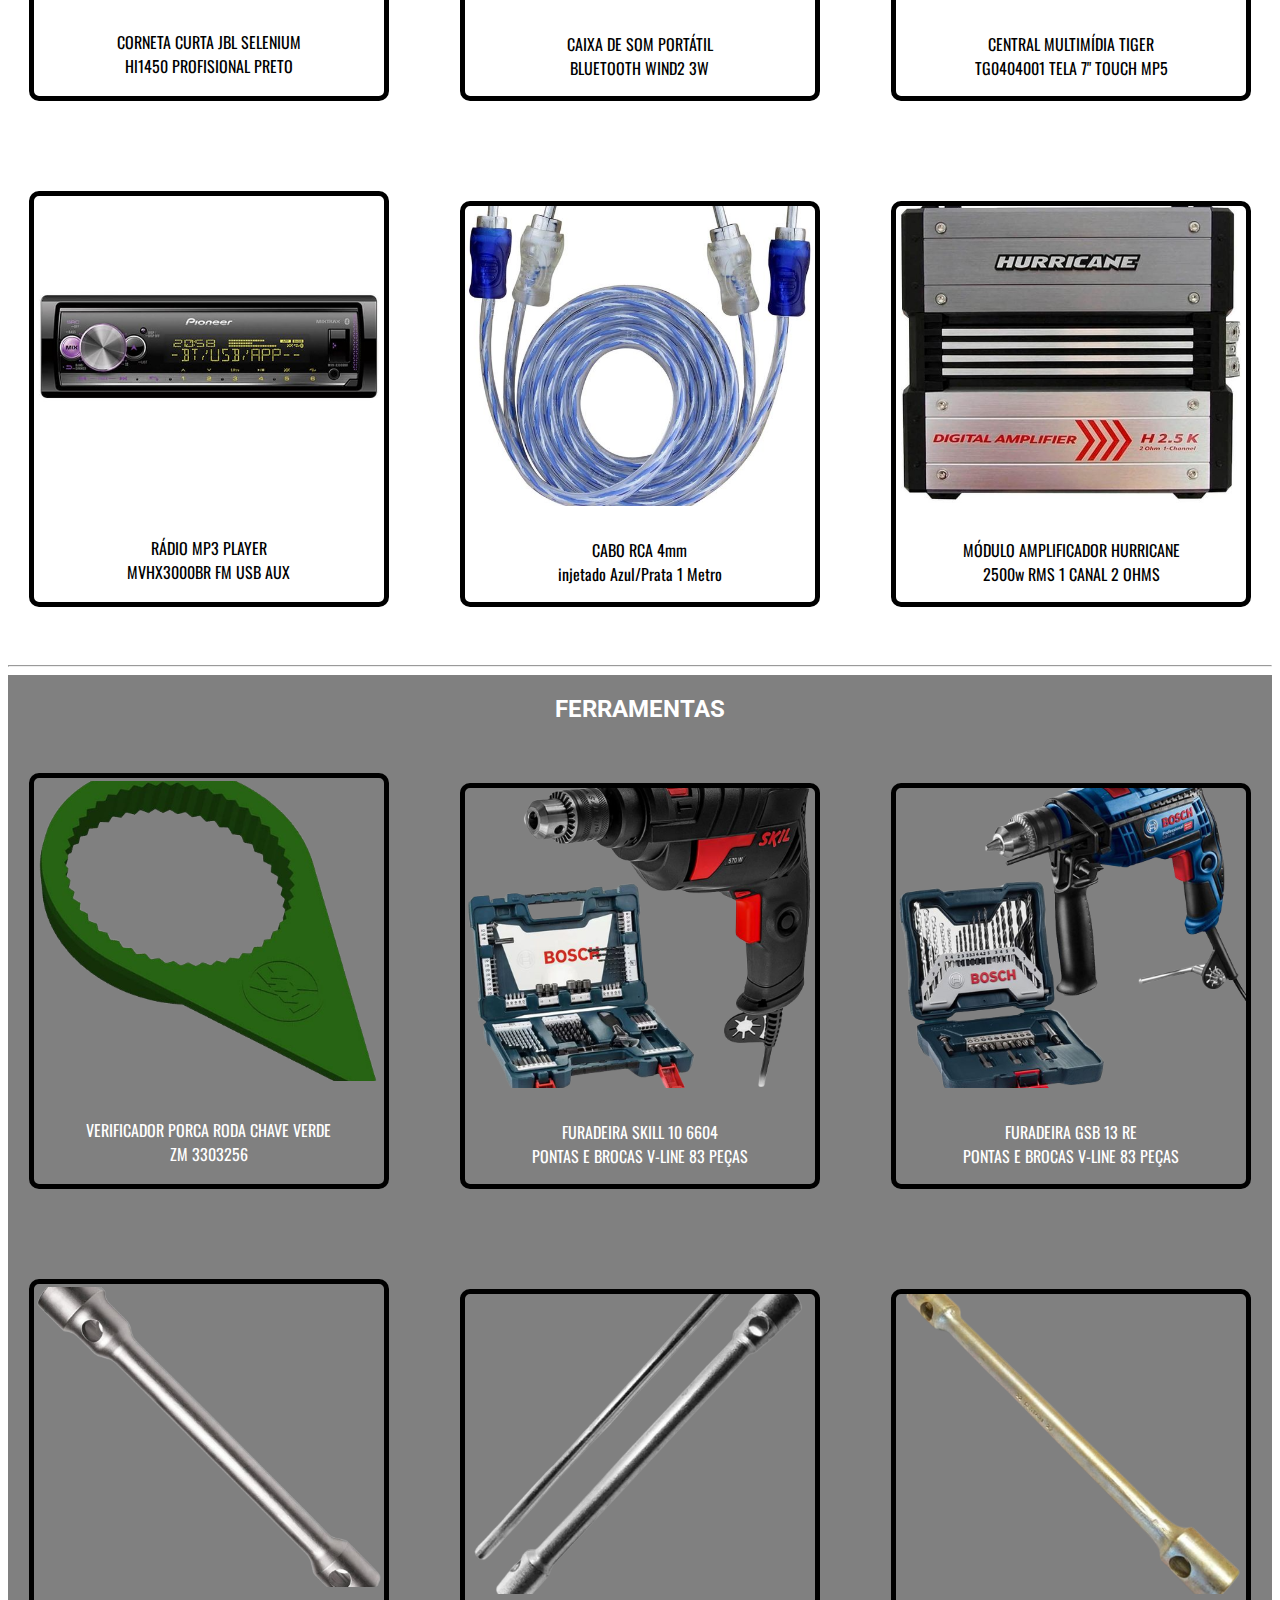
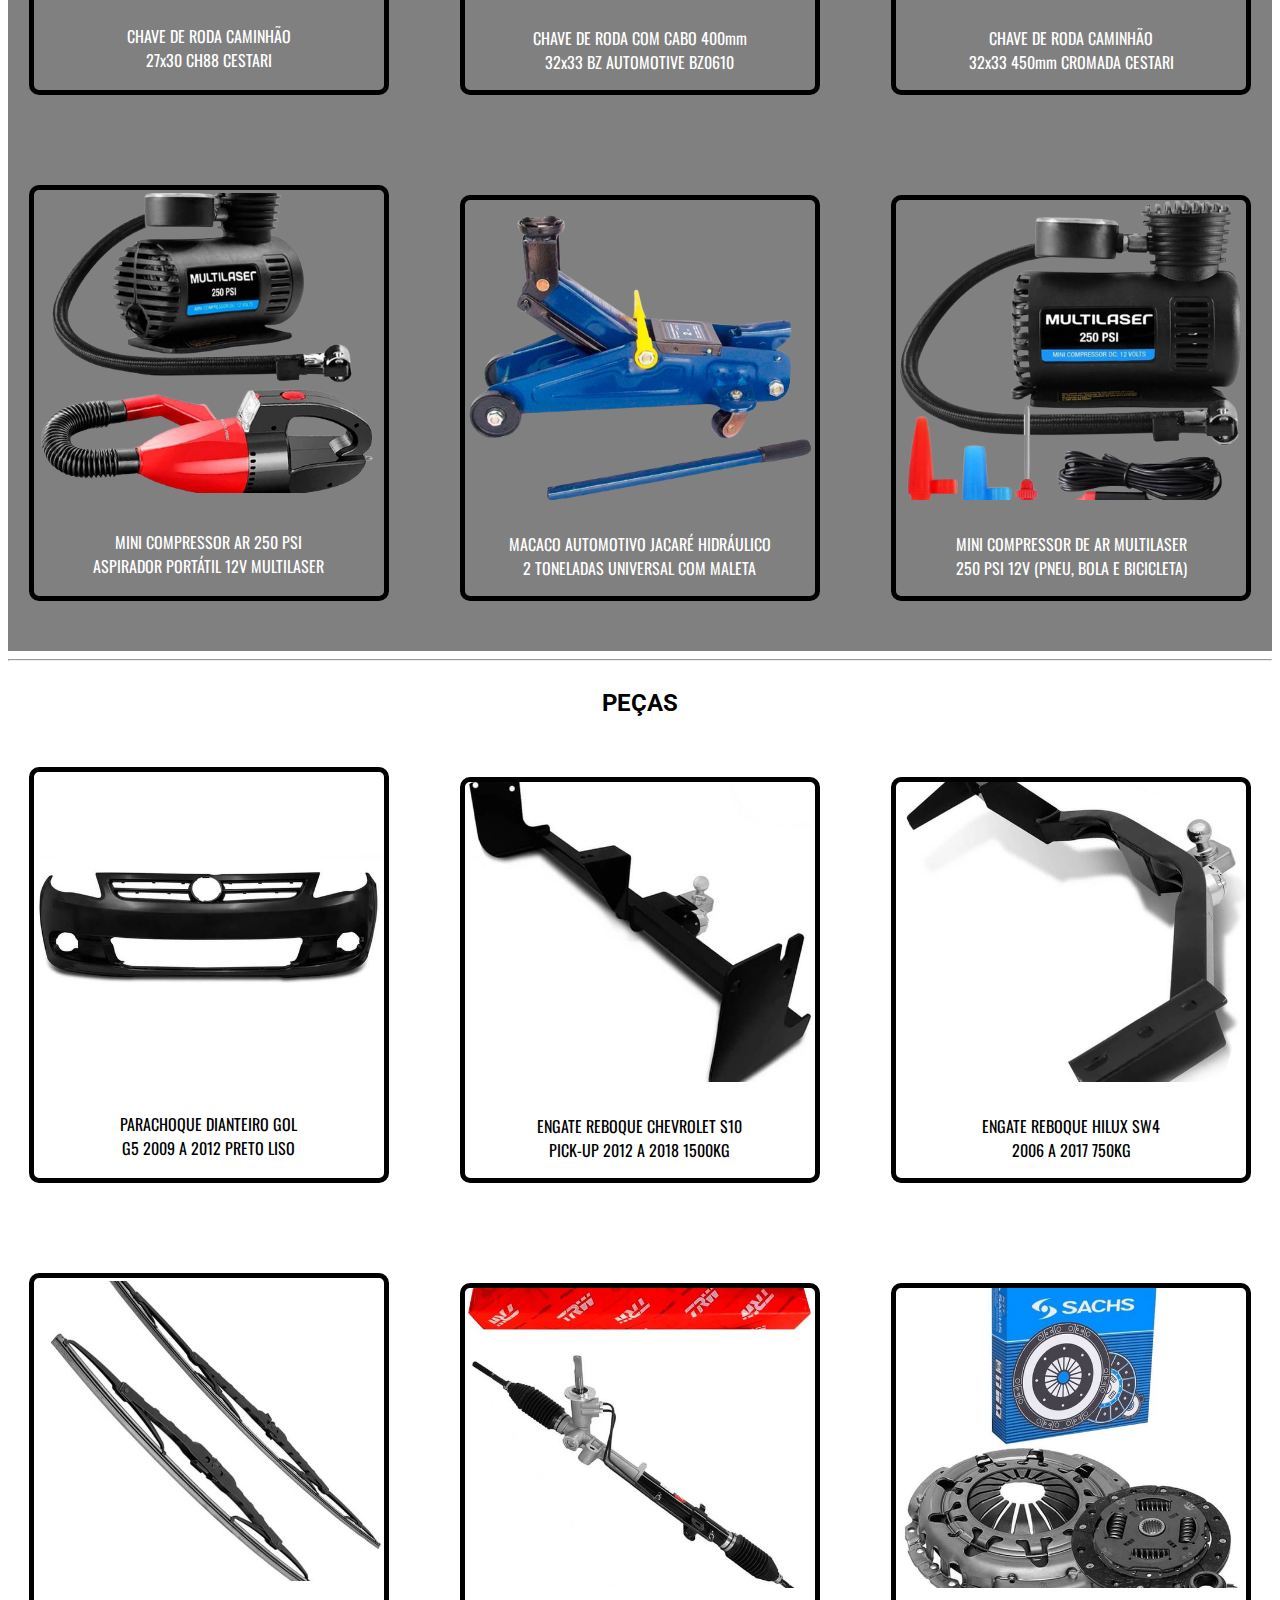
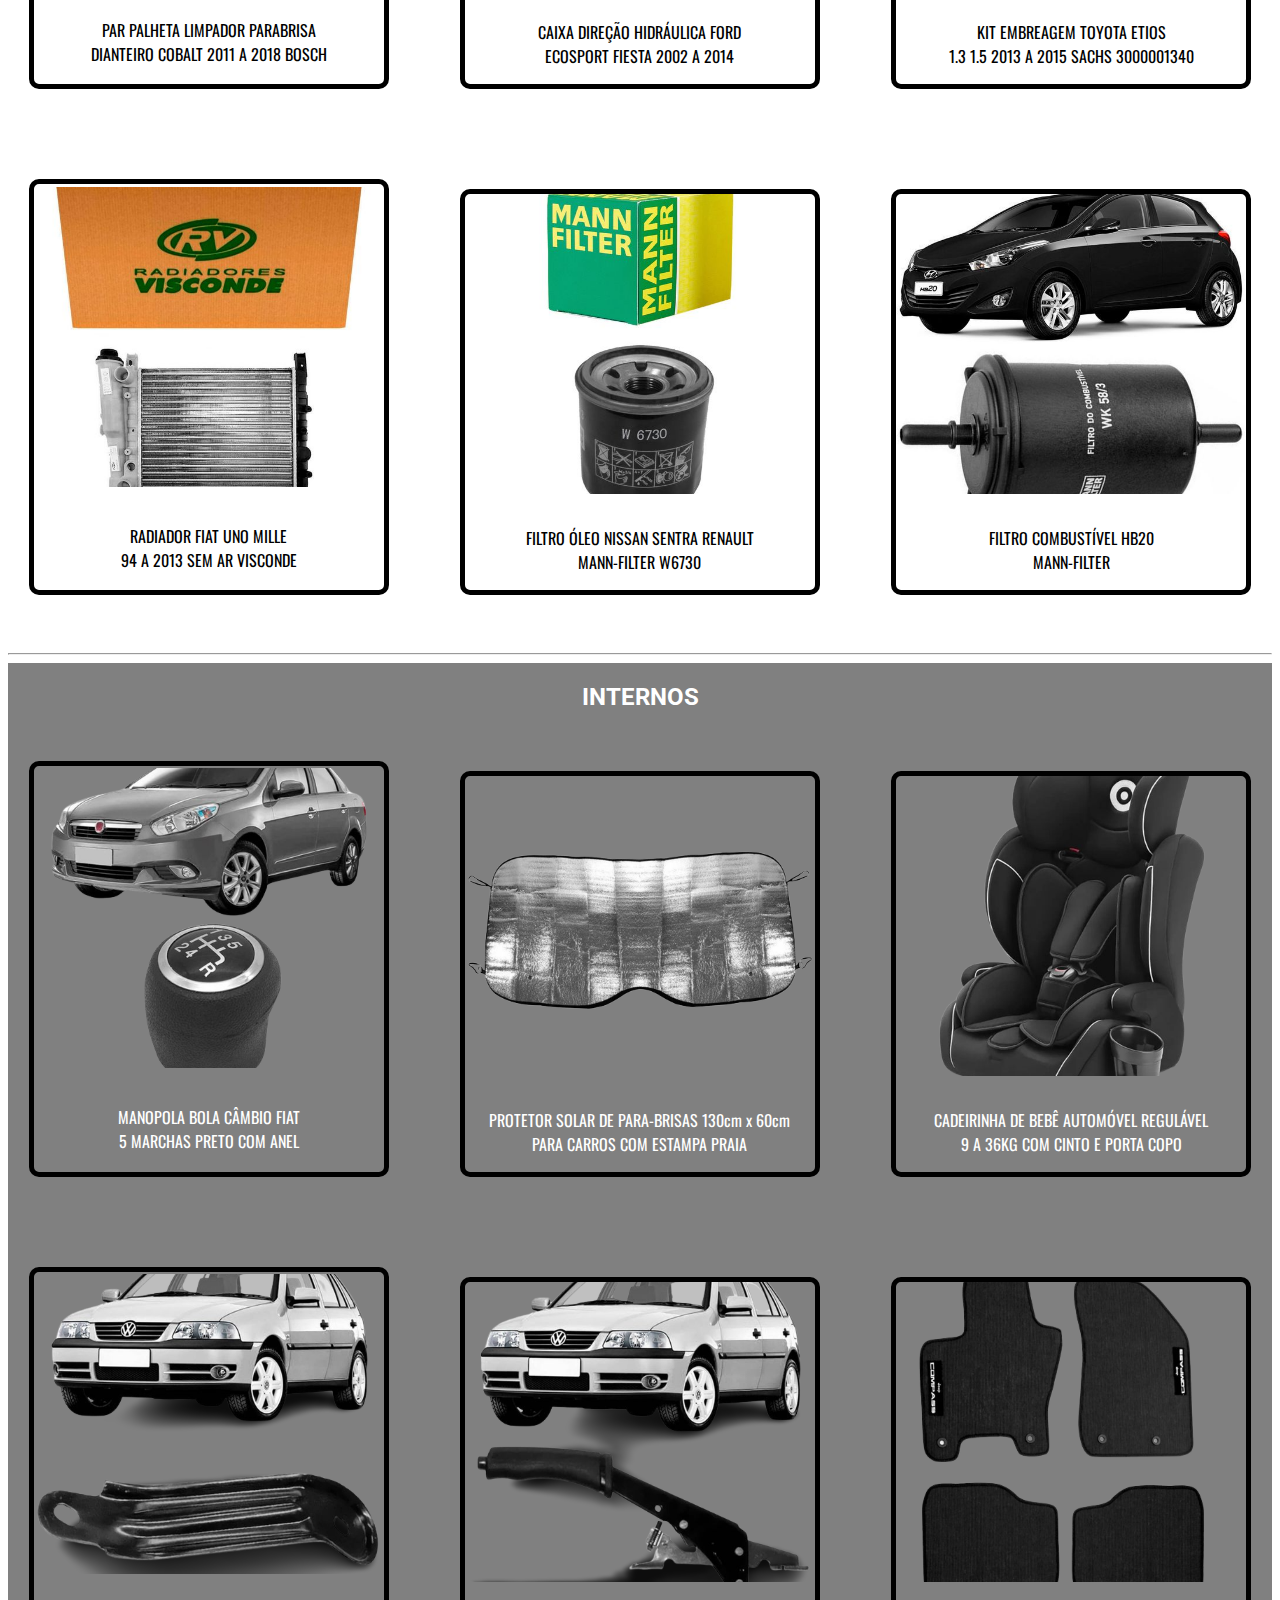
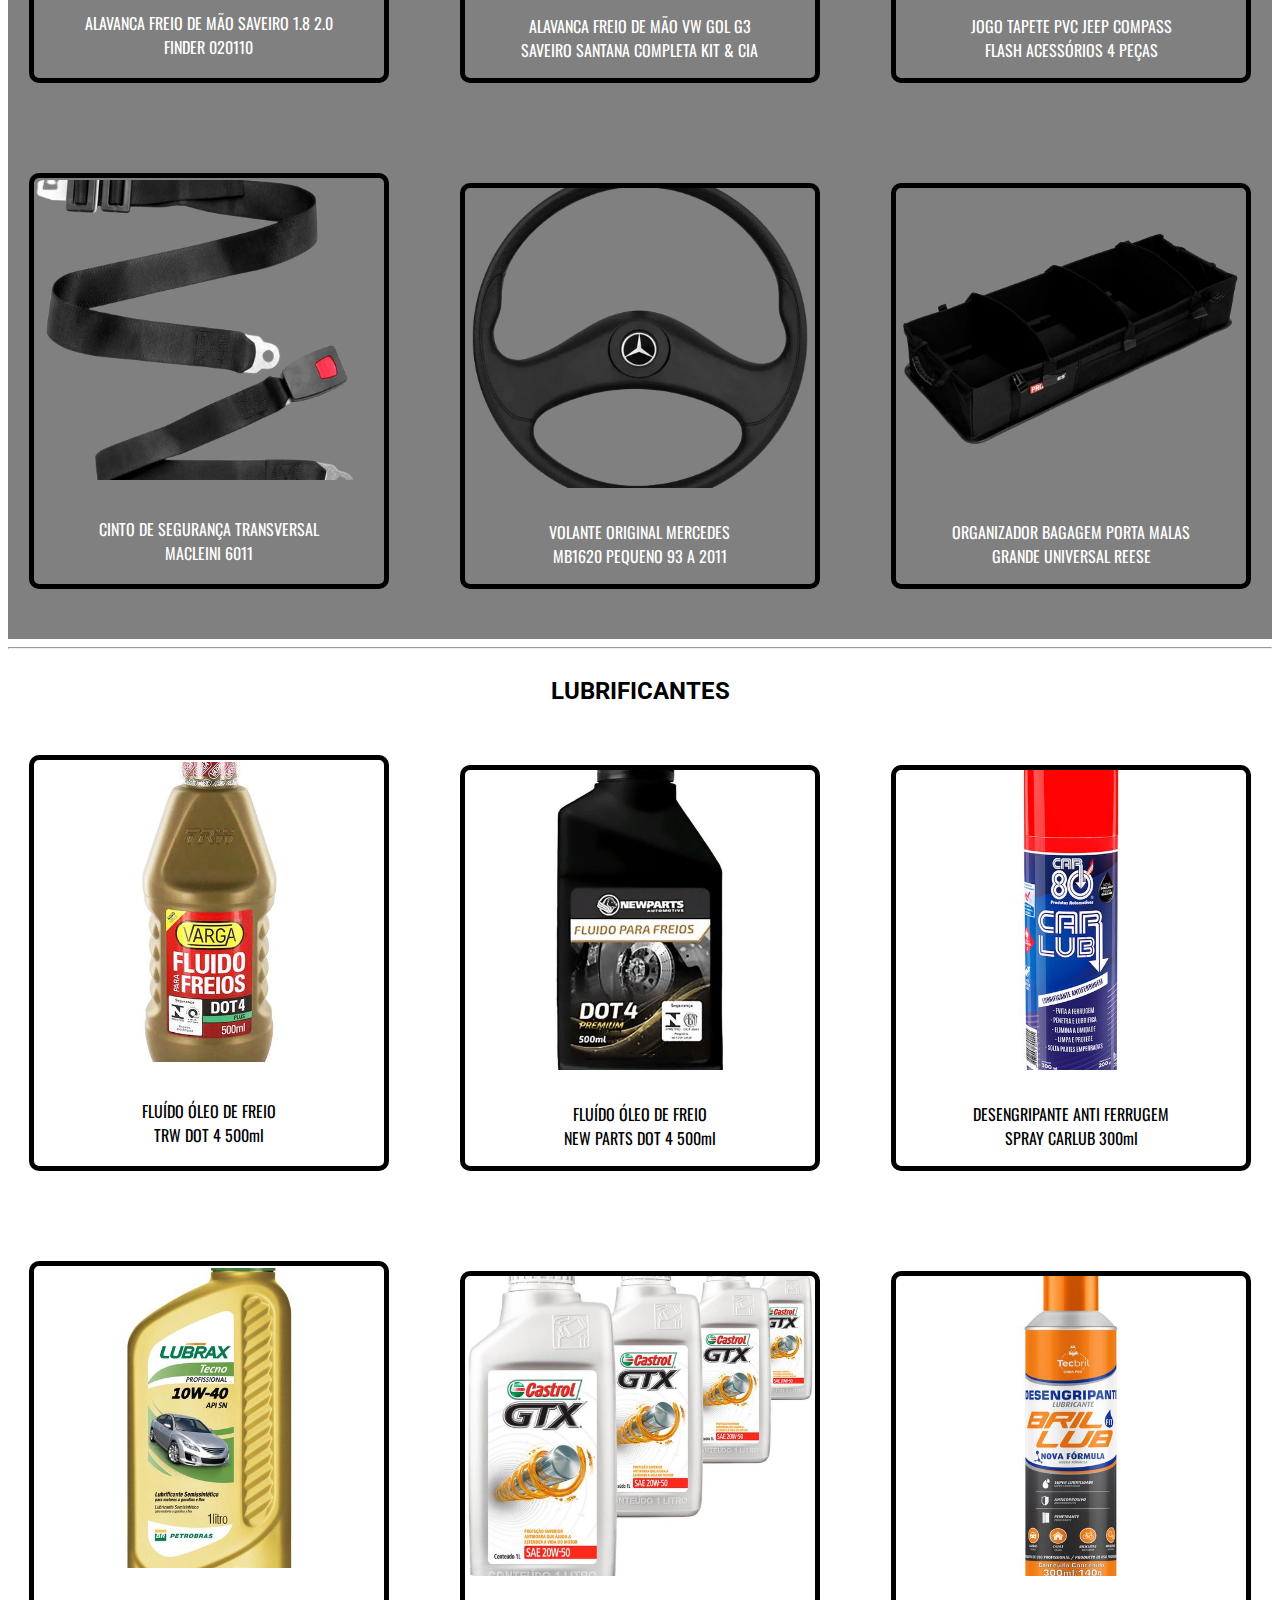
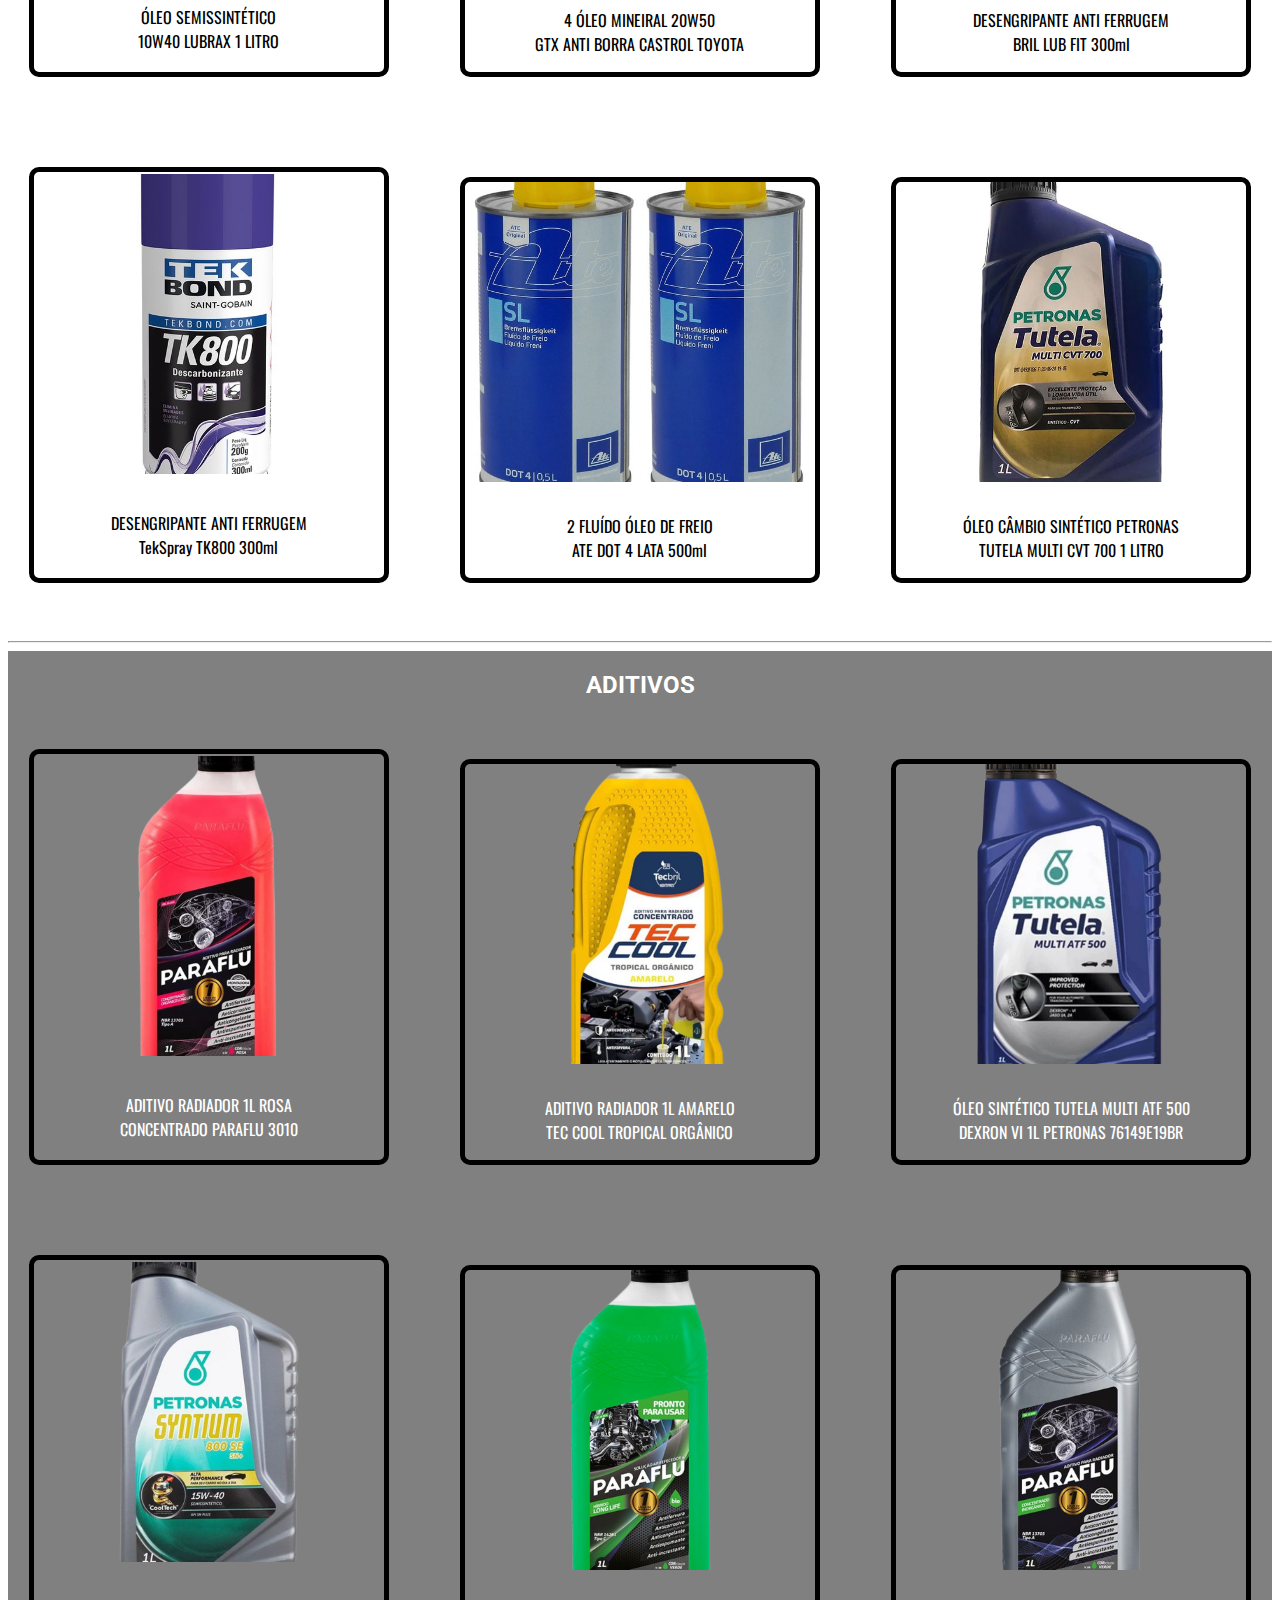
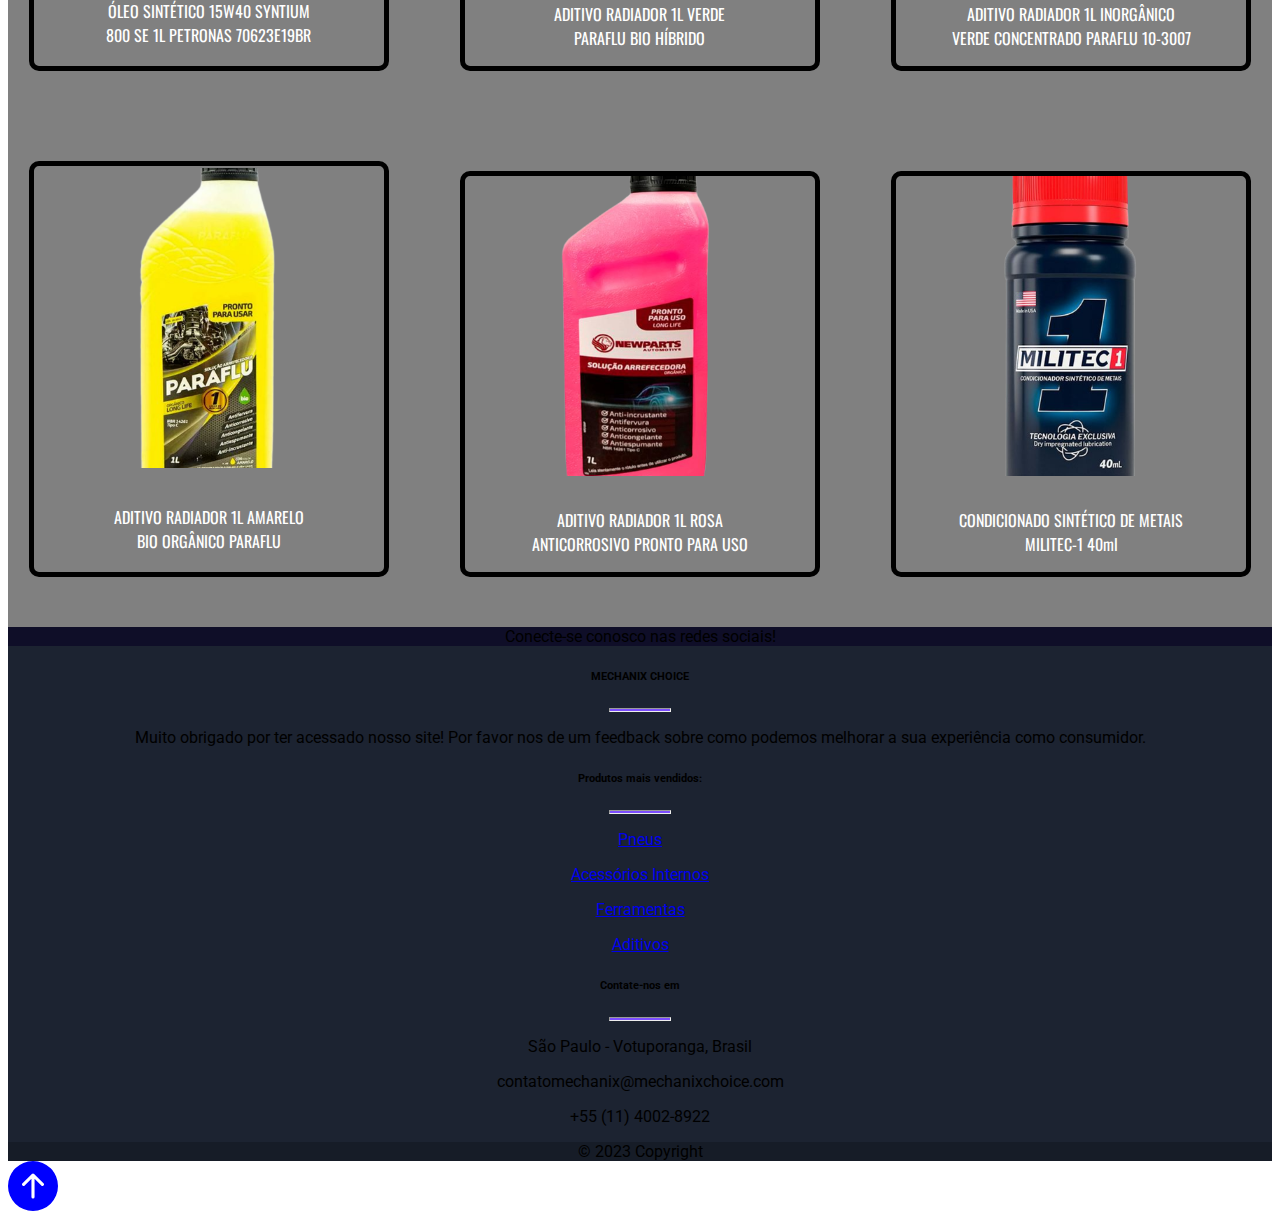
==== commit eb30fb47: "commit" ====
--- a/index.html
+++ b/index.html
@@ -214,11 +214,11 @@
 
 
   <!-- TABS -->
-  <ul id="tab-container" class="tabList" id="tabs" role="tablist">
-    <li class="tab" role="presentation"><a id="tab1" href="#panel1" onclick="showTab(1);return false;" role="tab" aria-controls="panel1" aria-selected="false">Tab 1</a></li>
-    <li class="tab" role="presentation"><a id="tab2" href="#panel2" onclick="showTab(2);return false;" role="tab" aria-controls="panel2" aria-selected="false">Tab 2</a></li>
-    <li class="tab" role="presentation"><a id="tab3" href="#panel3" onclick="showTab(3);return false;" role="tab" aria-controls="panel3" aria-selected="false">Tab 3</a></li>
-    <li class="tab" role="presentation"><a id="tab4" href="#panel4" onclick="showTab(4);return false;" role="tab" aria-controls="panel4" aria-selected="false">Tab 4</a></li>
+  <ul id="tab-container" class="tabList carousel-button" id="tabs" role="tablist">
+    <li class="tab" role="presentation"><a id="tab1" href="#panel1" onclick="showTab(1);return false;" role="tab" aria-controls="panel1" aria-selected="false"><img src="/image/pneu_caminhão_ícone-removebg-preview.png" width="40px" height="40px"></a></li>
+    <li class="tab" role="presentation"><a id="tab2" href="#panel2" onclick="showTab(2);return false;" role="tab" aria-controls="panel2" aria-selected="false"><img src="/image/icontab_carro.png" width="40px" height="40px"></a></li>
+    <li class="tab" role="presentation"><a id="tab3" href="#panel3" onclick="showTab(3);return false;" role="tab" aria-controls="panel3" aria-selected="false"><img src="/image/icontab_moto.png" width="40px" height="40px"></a></li>
+    <li class="tab" role="presentation"><a id="tab4" href="#panel4" onclick="showTab(4);return false;" role="tab" aria-controls="panel4" aria-selected="false"><img src="/image/icontab_caminhao.png" width="40px" height="40px"></a></li>
   </ul>
   
   <div class="tabPanels">
--- a/styles.css
+++ b/styles.css
@@ -299,7 +299,7 @@
 .tabList {
   list-style-type: none;
   padding: 0;
-  margin: 0 auto;
+  margin: 1 auto;
   display: flex;
   justify-content: center;
 }
@@ -345,6 +345,20 @@
 .hide, div[aria-hidden=true] {
   display: none;
 }
+
+/* Estilo para os botões de navegação do carrossel */
+.carousel-button {
+  position: absolute;
+  margin-left: 26.5%;
+  top: 73%;
+  transform: translateY(-50%);
+  font-size: 25px; /* Ajuste o tamanho conforme necessário */
+  cursor: pointer;
+  background: none;
+  border: none;
+  outline: none;
+}
+
 
 /* barra de pesquisa */
 
